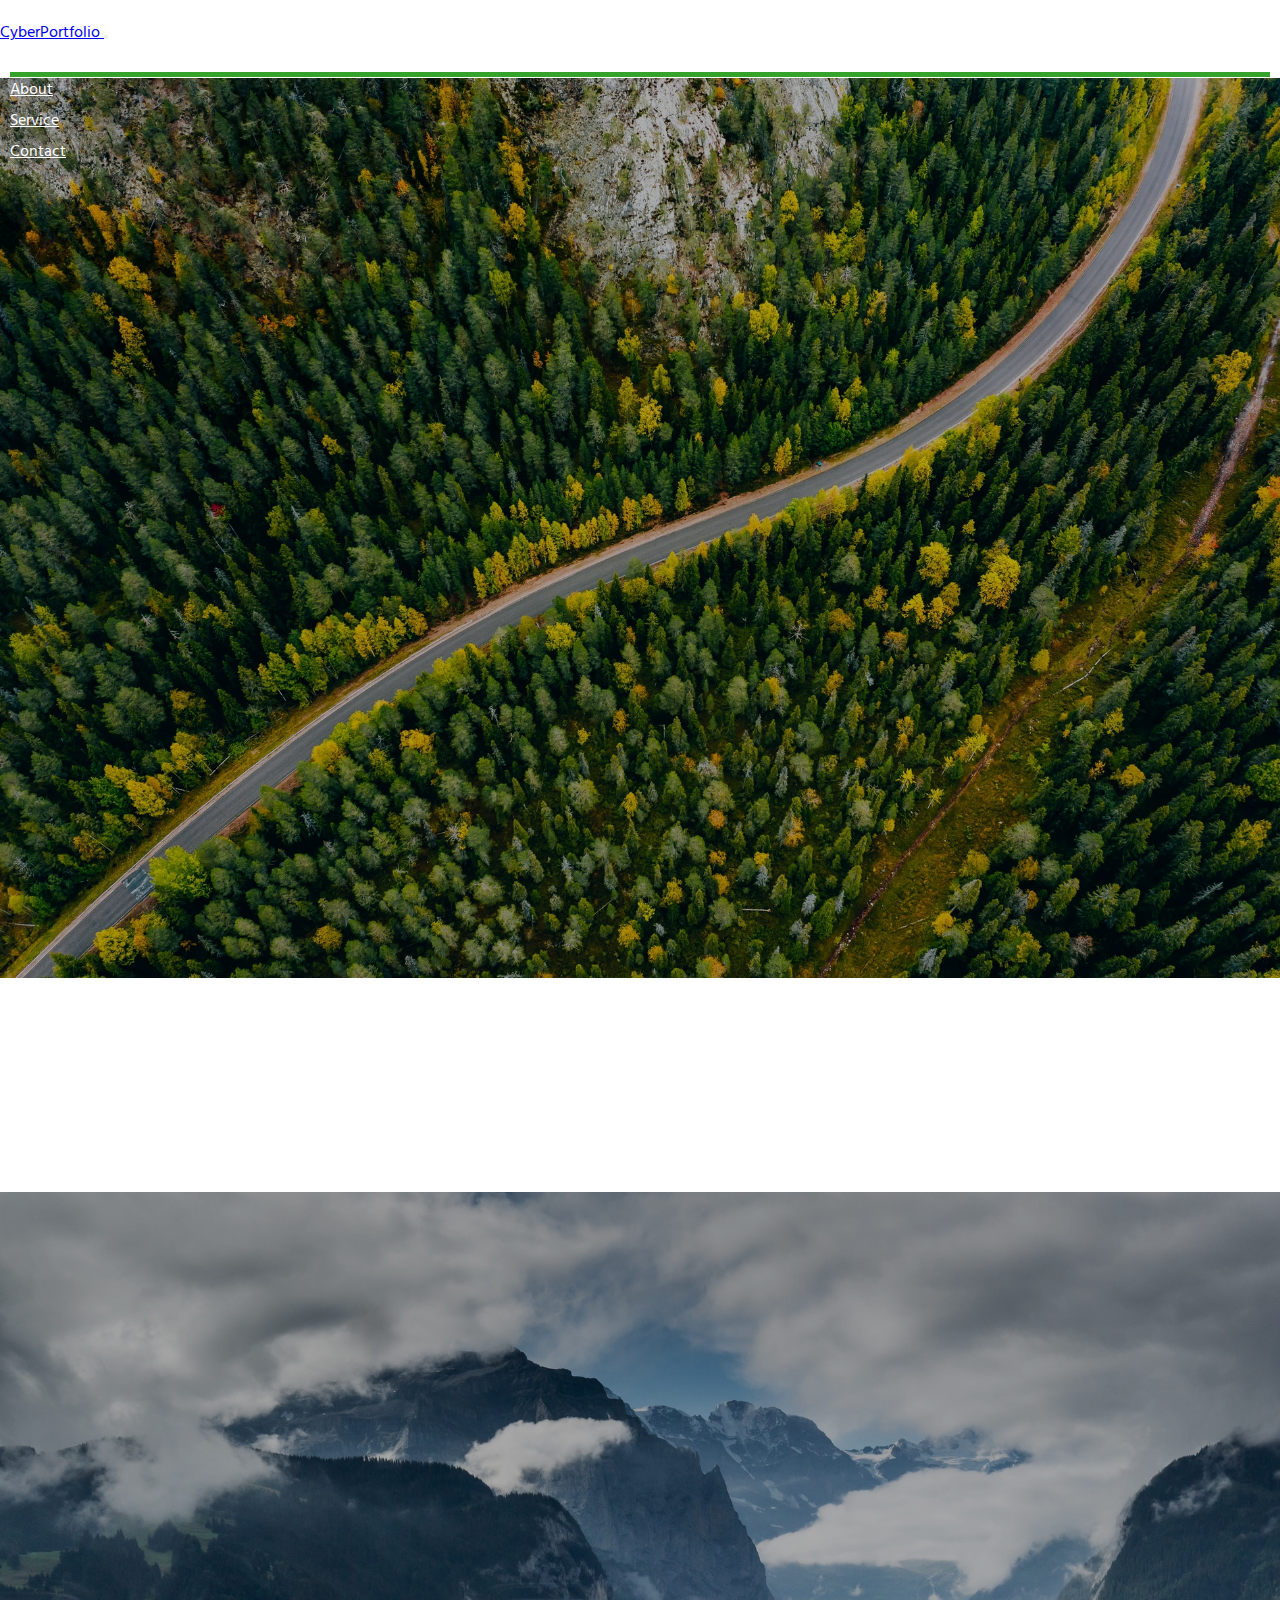
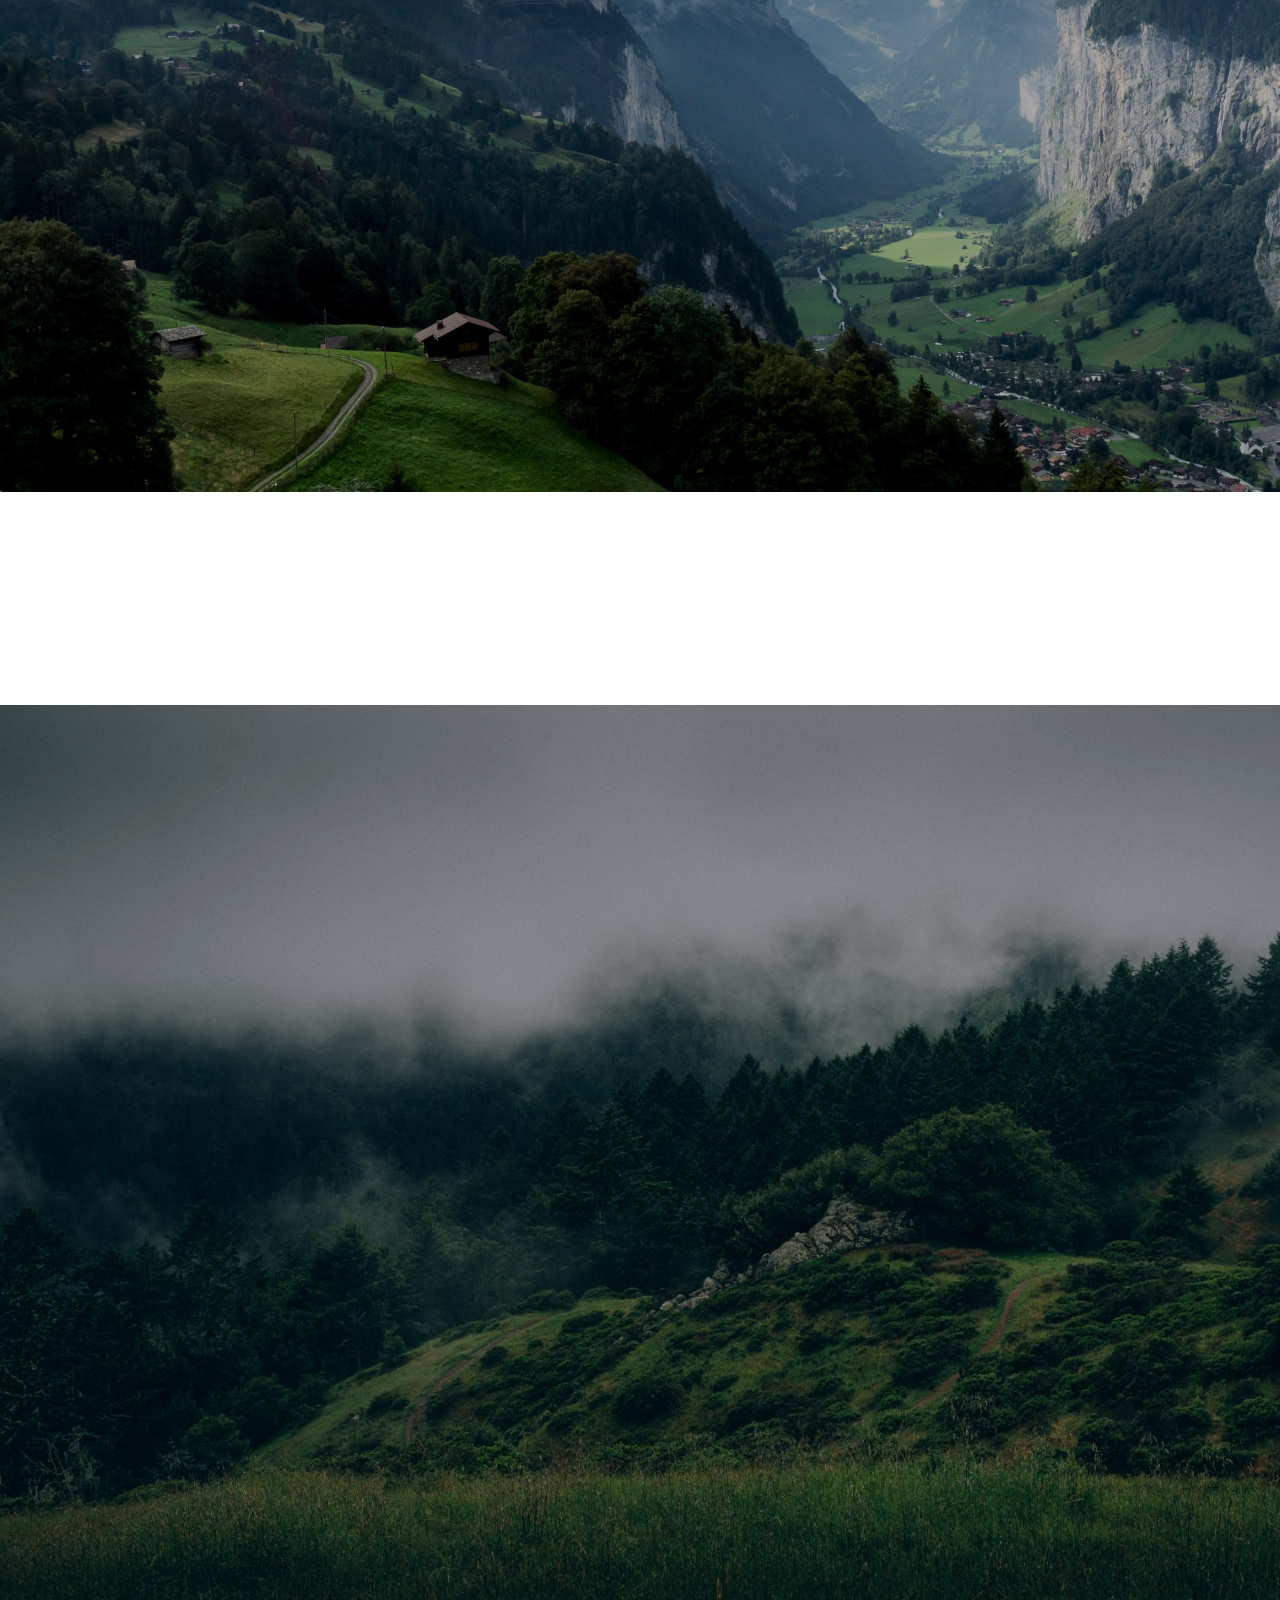
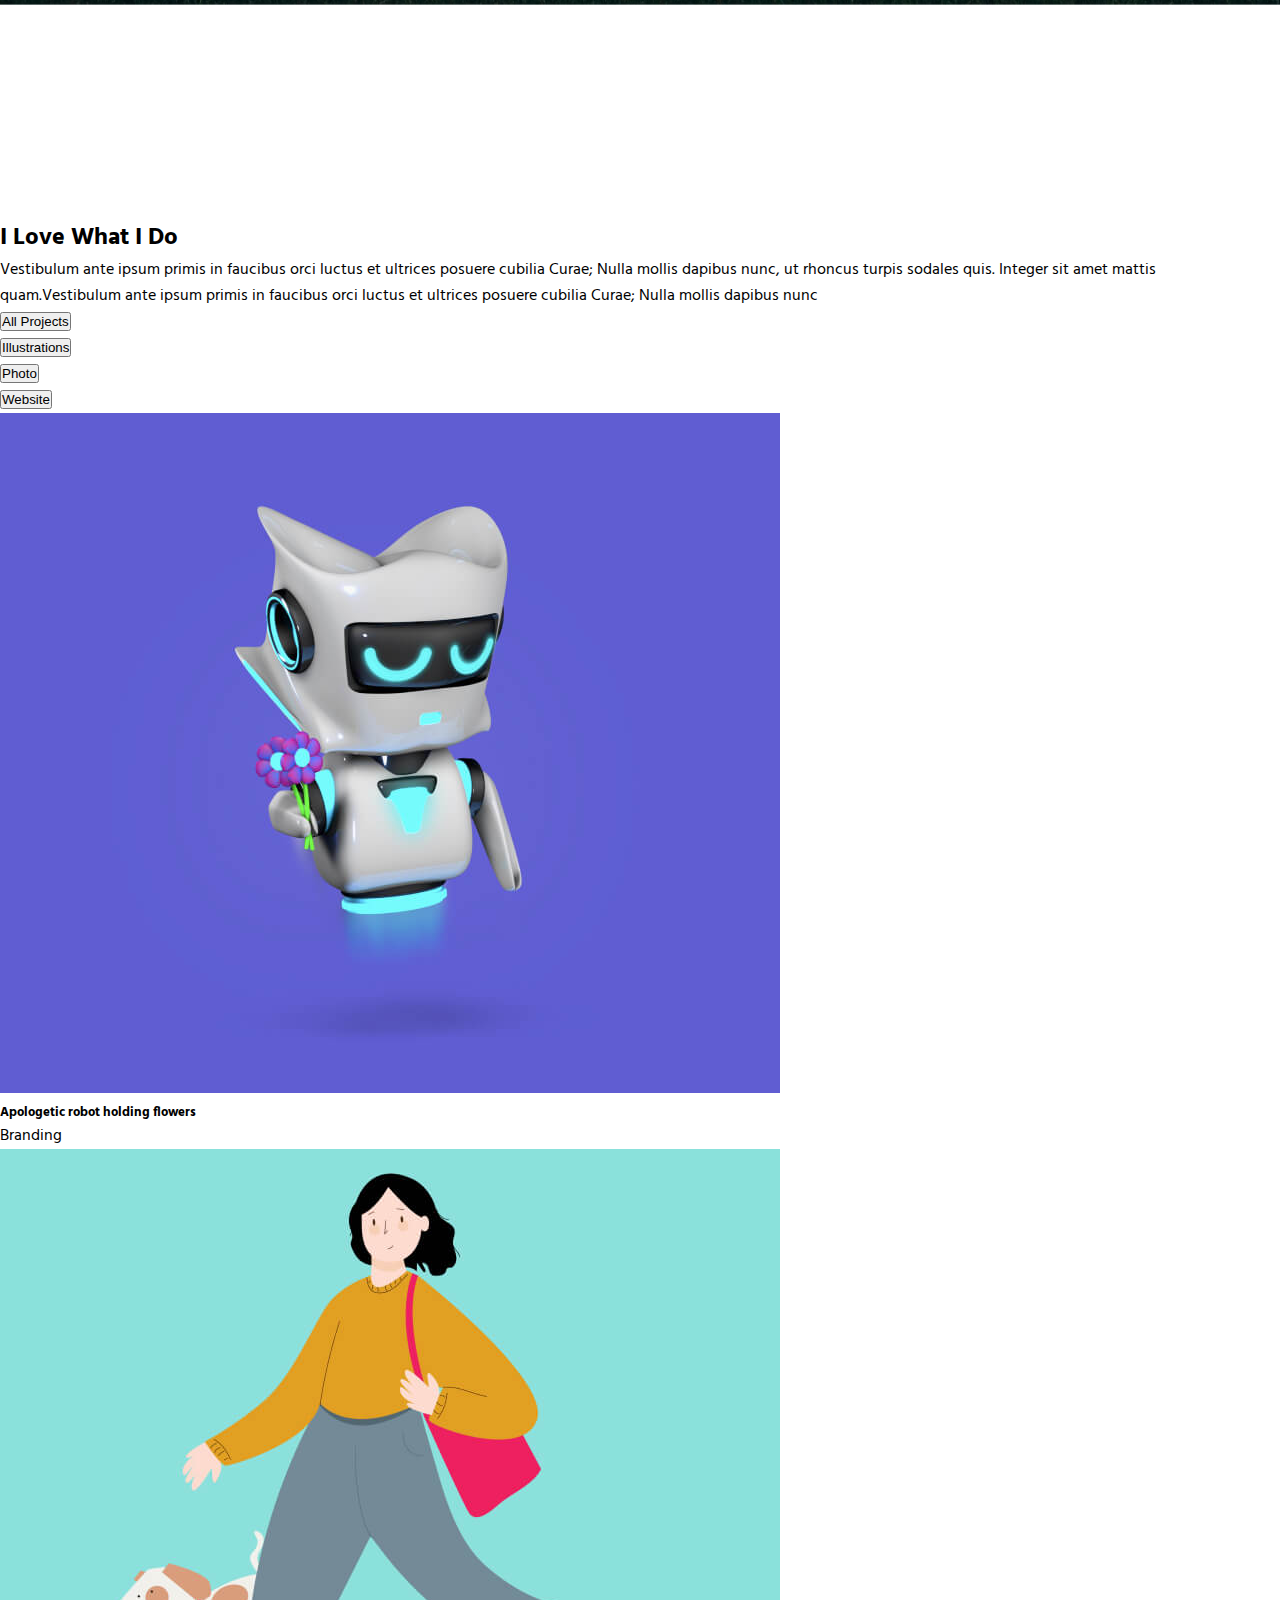
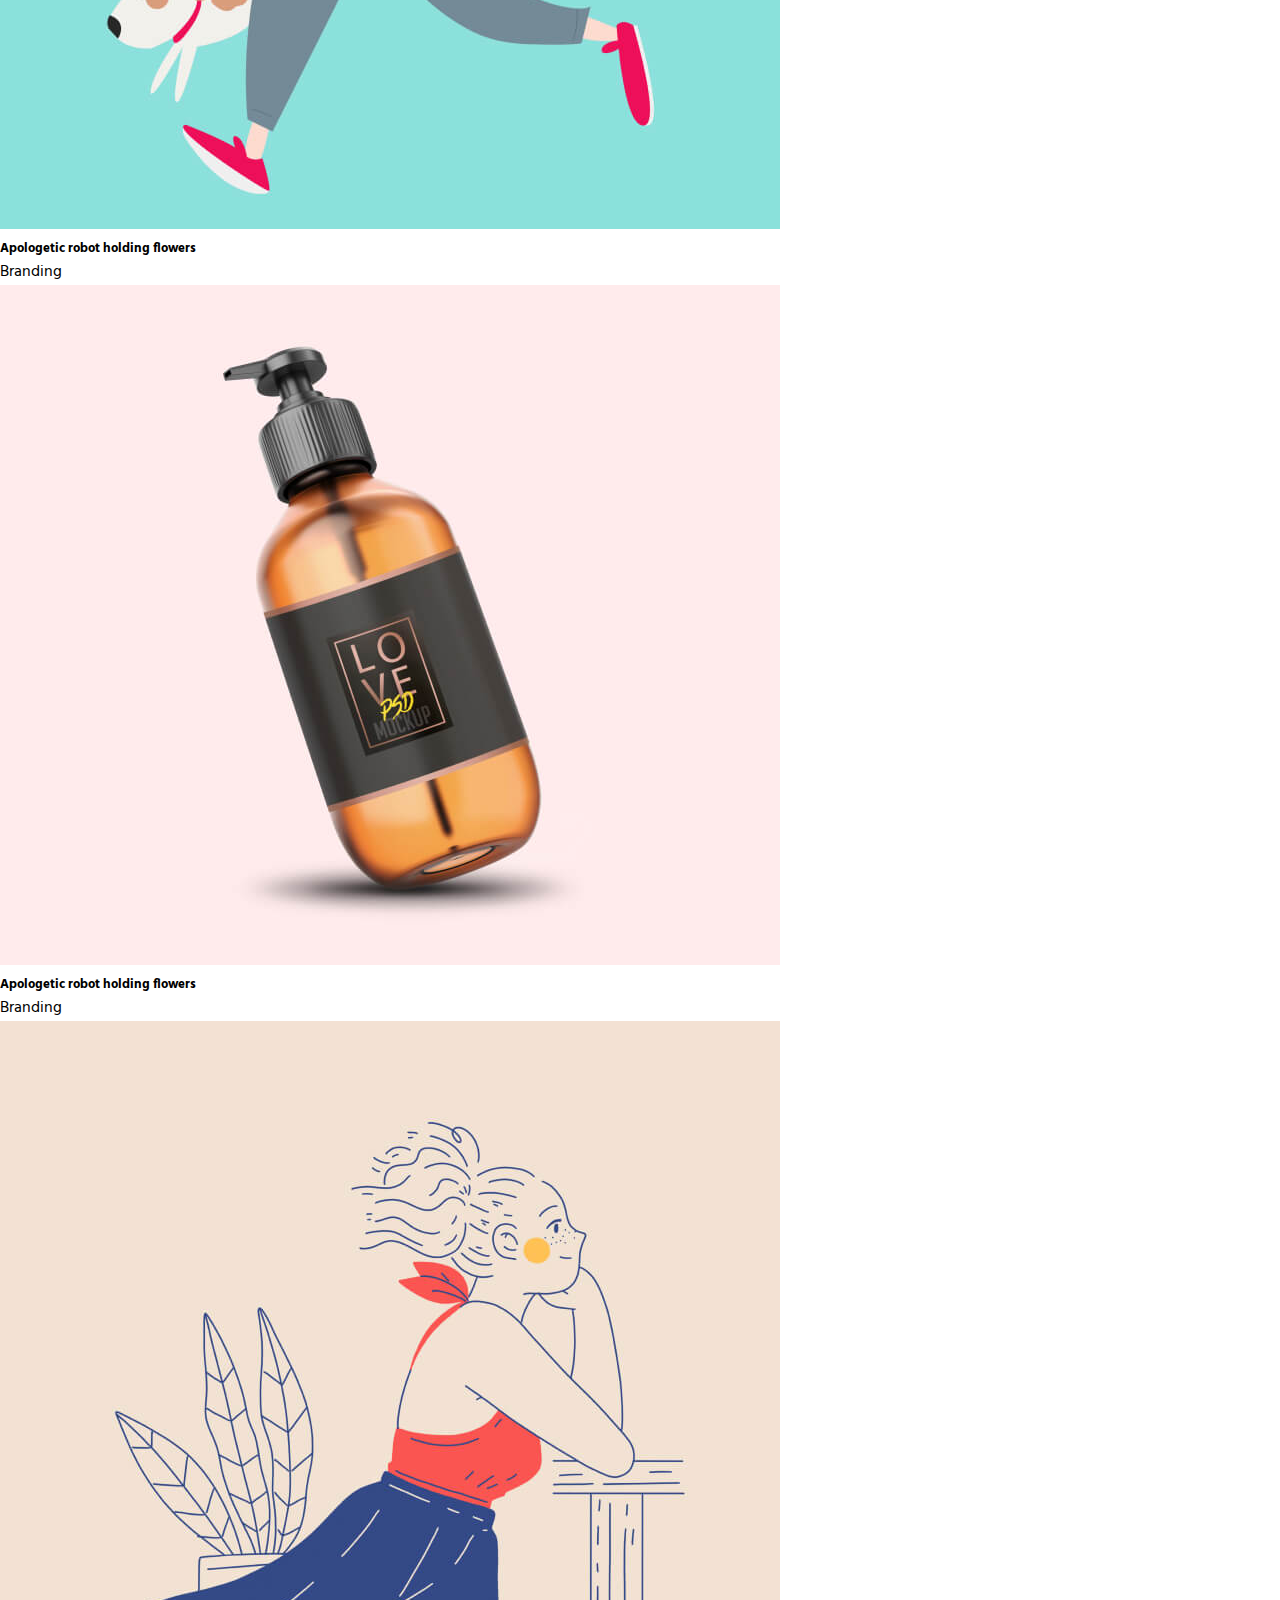
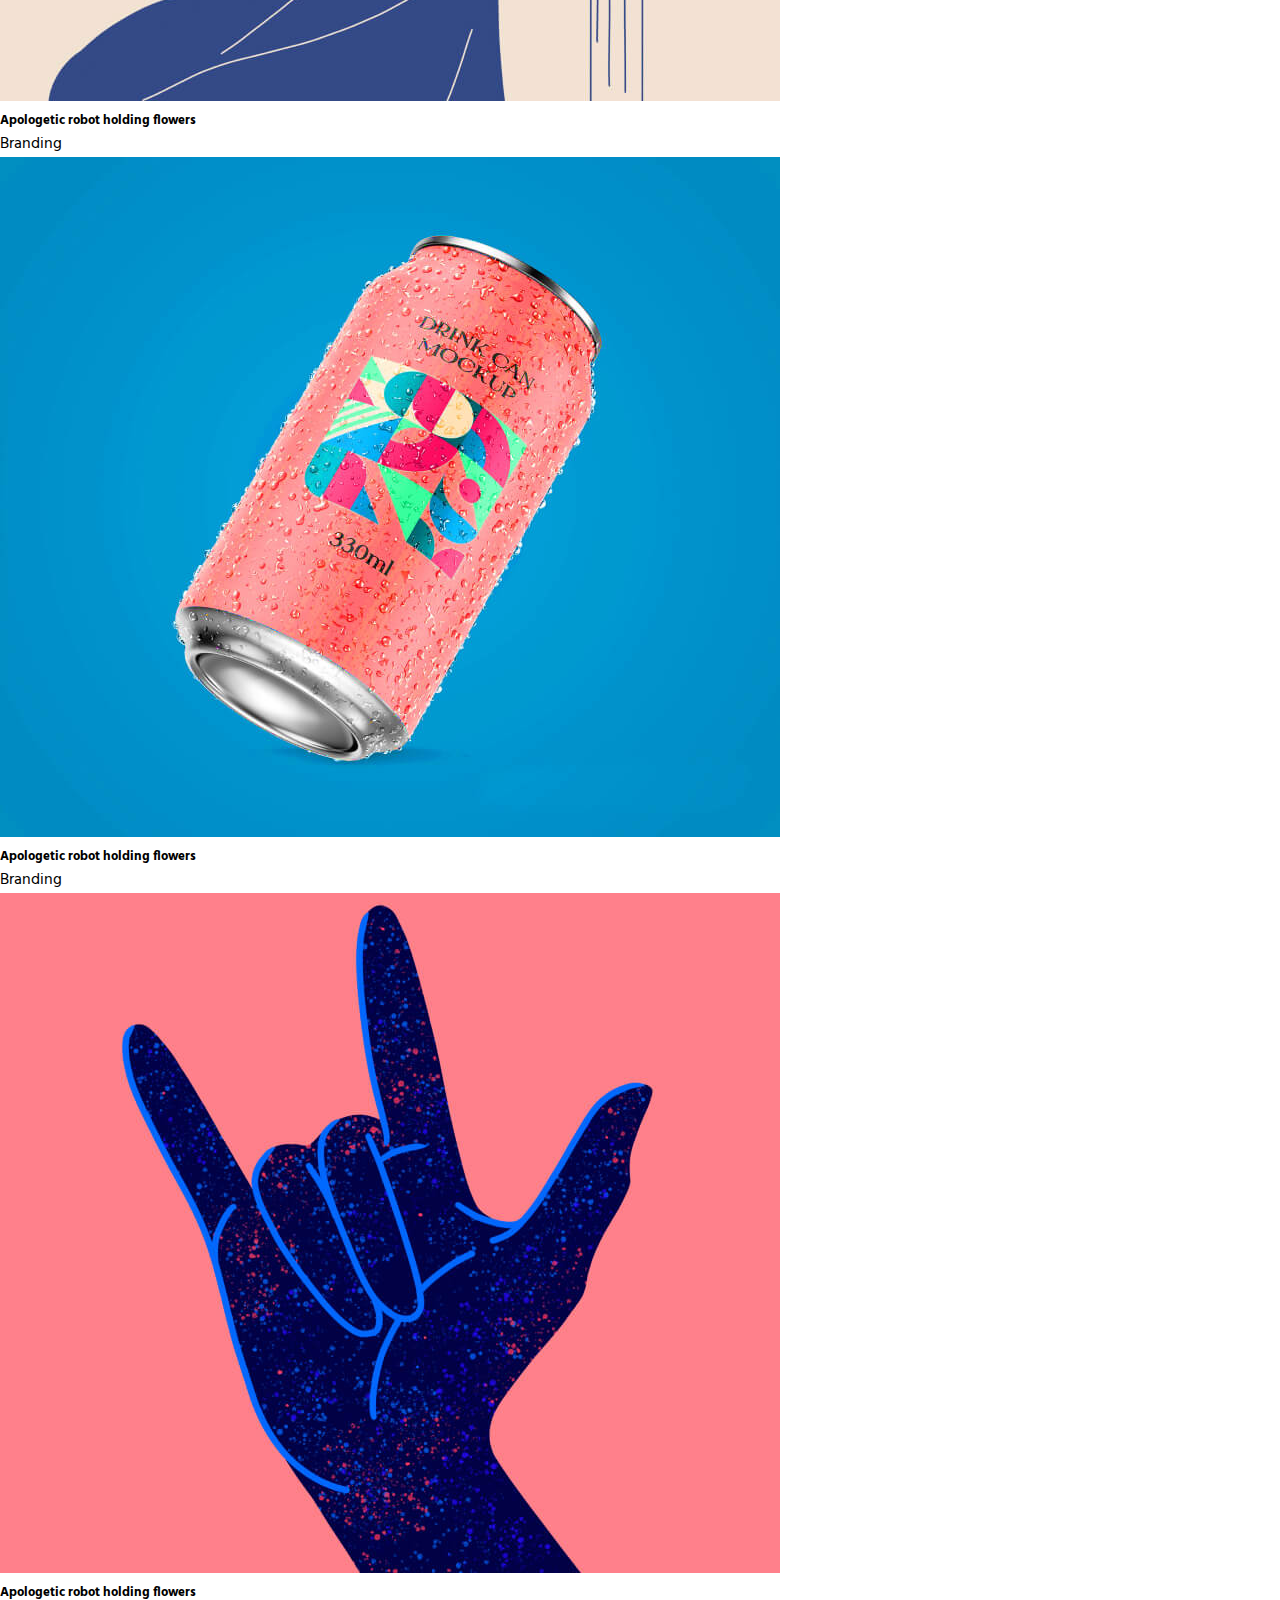
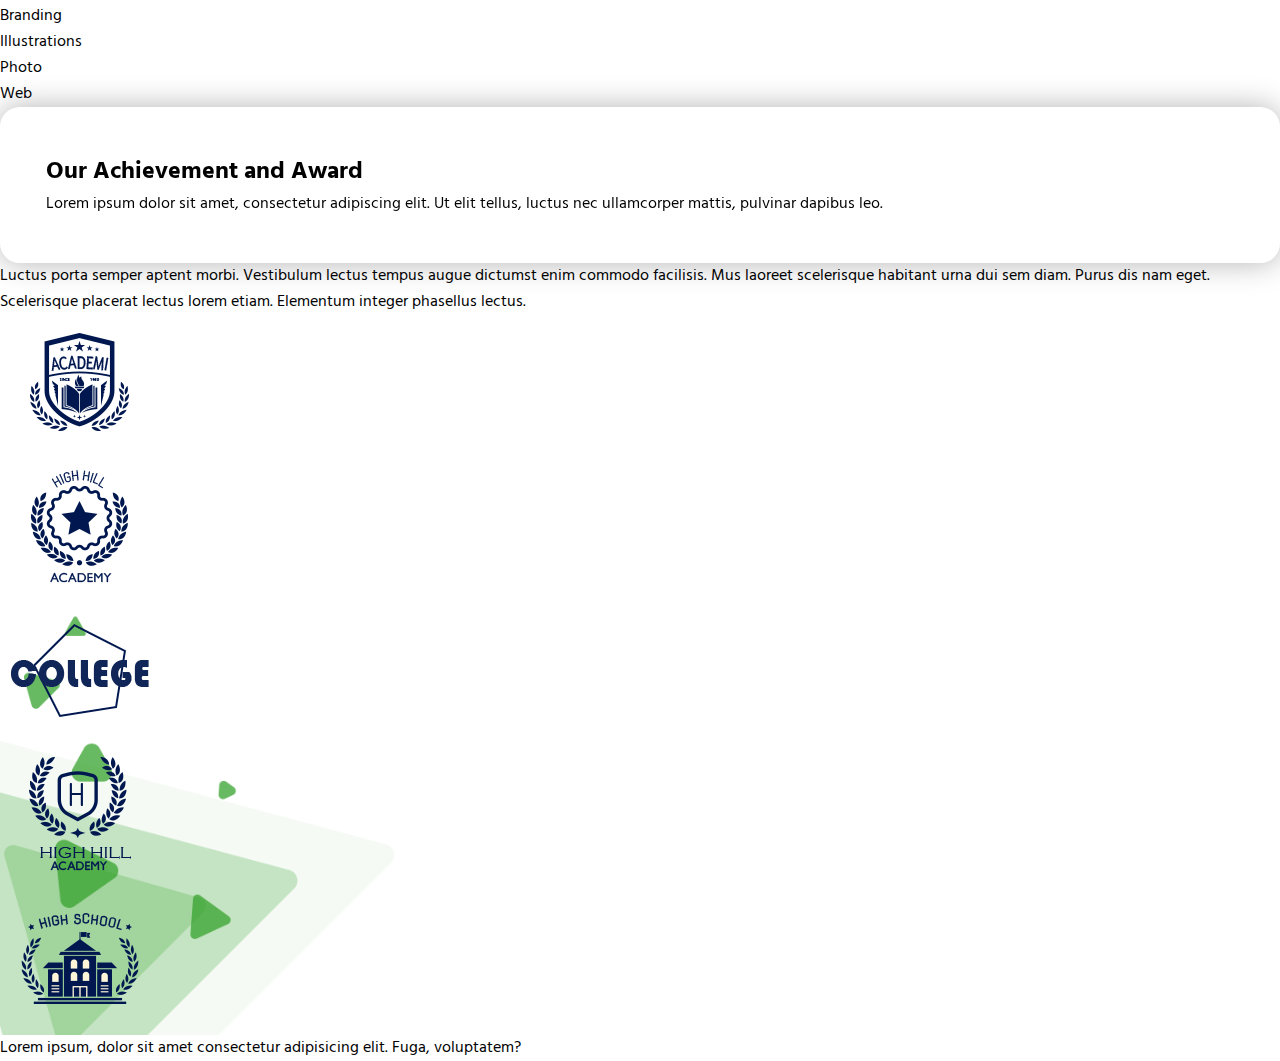
==== index.html @ 0eeedd57 "update footer" ====
<!DOCTYPE html>
<html lang="en">

<head>
    <meta charset="UTF-8">
    <meta name="viewport" content="width=device-width, initial-scale=1.0">
    <title>Document</title>

    <!-- BS4 CSS -->
    <link rel="stylesheet" href="https://cdn.jsdelivr.net/npm/bootstrap@4.6.2/dist/css/bootstrap.min.css"
        integrity="sha384-xOolHFLEh07PJGoPkLv1IbcEPTNtaed2xpHsD9ESMhqIYd0nLMwNLD69Npy4HI+N" crossorigin="anonymous">

    <!-- FONT AWESOME -->
    <link rel="stylesheet" href="https://cdnjs.cloudflare.com/ajax/libs/font-awesome/6.5.1/css/all.min.css"
        integrity="sha512-DTOQO9RWCH3ppGqcWaEA1BIZOC6xxalwEsw9c2QQeAIftl+Vegovlnee1c9QX4TctnWMn13TZye+giMm8e2LwA=="
        crossorigin="anonymous" referrerpolicy="no-referrer" />

    <!-- FONT GOOGLE -->
    <link rel="preconnect" href="https://fonts.googleapis.com">
    <link rel="preconnect" href="https://fonts.gstatic.com" crossorigin>
    <link href="https://fonts.googleapis.com/css2?family=Hind:wght@300;400;700&display=swap" rel="stylesheet">
    <!-- MAIN CSS -->
    <link rel="stylesheet" href="./css/style.css">
</head>

<body>

    <header>
        <!-- <p class="container bg-success" >container</p>
        <p class="container-fluid bg-success">container-fluid</p> -->

        <nav class="container-xl navbar navbar-expand-lg ">
            <a class="navbar-brand" href="#">
                <i class="fa-solid fa-dice-d20"></i>
                <span>CyberPortfolio</span>
            </a>
            <button class="navbar-toggler" type="button" data-toggle="collapse" data-target="#navbarSupportedContent"
                aria-controls="navbarSupportedContent" aria-expanded="false" aria-label="Toggle navigation">
                <!-- <span class="navbar-toggler-icon"></span> -->
                <i class="fa-solid fa-bars"></i>
            </button>

            <div class="collapse navbar-collapse" id="navbarSupportedContent">
                <ul class="navbar-nav ml-auto">
                    <li class="nav-item active">
                        <a class="nav-link" href="#">Home</a>
                    </li>
                    <li class="nav-item">
                        <a class="nav-link" href="#">About</a>
                    </li>
                    <li class="nav-item">
                        <a class="nav-link" href="#">Service</a>
                    </li>
                    <li class="nav-item">
                        <a class="nav-link" href="#">Contact</a>
                    </li>
                </ul>

            </div>
        </nav>

    </header>
    <section class="portCarousel">
        <!-- data-ride="carousel" : autoplay (mặc định 5000ms chuyển slide) -->
        <div id="carouselPort" class="carousel slide">
            <ol class="carousel-indicators">
                <!-- hightlight nội dung cần sửa => ctrl + D: chọn các nội dung giống ở nhiều vị trí -->
                <li data-target="#carouselPort" data-slide-to="0" class="active"></li>
                <li data-target="#carouselPort" data-slide-to="1"></li>
                <li data-target="#carouselPort" data-slide-to="2"></li>
                <!-- tạo thêm slide -->
                <!-- <li data-target="#carouselPort" data-slide-to="3"></li> -->
            </ol>
            <div class="carousel-inner">
                <!-- carousel-item từng mục slide trên carousel -->
                <div class="carousel-item active">
                    <img src="./img/finland.jpg" class="d-block w-100" alt="...">
                    <div class="carousel-caption ">
                        <img src="./img/01-3.jpg" alt="">
                        <h5>First slide label</h5>
                        <p>Some representative placeholder content for the first slide.</p>
                    </div>
                </div>
                <div class="carousel-item">
                    <img src="./img/mountains.jpg" class="d-block w-100" alt="...">
                    <div class="carousel-caption ">
                        <img src="./img/02-3.jpg" alt="">
                        <h5>Second slide label</h5>
                        <p>Some representative placeholder content for the second slide.</p>
                    </div>
                </div>
                <div class="carousel-item">
                    <img src="./img/mountains-1.jpg" class="d-block w-100" alt="...">
                    <div class="carousel-caption ">
                        <img src="./img/03-3.jpg" alt="">
                        <h5>Third slide label</h5>
                        <p>Some representative placeholder content for the third slide.</p>
                    </div>
                </div>
                <!-- tạo thêm side -->
                <!-- <div class="carousel-item">
                    <img src="./img/mountains-1.jpg" class="d-block w-100" alt="...">
                    <div class="carousel-caption d-none d-md-block">
                        <img src="./img/03-3.jpg" alt="">
                        <h5>Third slide label</h5>
                        <p>Some representative placeholder content for the third slide.</p>
                    </div>
                </div> -->

            </div>
            <!-- <button class="carousel-control-prev" type="button" data-target="#carouselPort" data-slide="prev">
                <span class="carousel-control-prev-icon" aria-hidden="true"></span>
                <span class="sr-only">Previous</span>
            </button>
            <button class="carousel-control-next" type="button" data-target="#carouselPort" data-slide="next">
                <span class="carousel-control-next-icon" aria-hidden="true"></span>
                <span class="sr-only">Next</span>
            </button> -->
        </div>
    </section>
    <section class="projects py-5">
        <div class="container">
            <div class="projects__title text-center">
                <h2>I Love What I Do</h2>
                <p>Vestibulum ante ipsum primis in faucibus orci luctus et ultrices posuere cubilia Curae; Nulla mollis
                    dapibus nunc, ut
                    rhoncus turpis sodales quis. Integer sit amet mattis quam.Vestibulum ante ipsum primis in faucibus
                    orci luctus et
                    ultrices posuere cubilia Curae; Nulla mollis dapibus nunc</p>
            </div>
            <div class="projects__content">
                <!-- navs -->
                <ul class="nav nav-pills mb-3" id="pills-tab" role="tablist">
                    <li class="nav-item" role="presentation">
                        <button class="nav-link active" id="pills-home-tab" data-toggle="pill" data-target="#all"
                            type="button" role="tab" aria-controls="pills-home" aria-selected="true">All
                            Projects</button>
                    </li>
                    <li class="nav-item" role="presentation">
                        <button class="nav-link" id="pills-profile-tab" data-toggle="pill" data-target="#illu"
                            type="button" role="tab" aria-controls="pills-profile"
                            aria-selected="false">Illustrations</button>
                    </li>
                    <li class="nav-item" role="presentation">
                        <button class="nav-link" id="pills-contact-tab" data-toggle="pill" data-target="#photo"
                            type="button" role="tab" aria-controls="pills-contact" aria-selected="false">Photo</button>
                    </li>
                    <li class="nav-item" role="presentation">
                        <button class="nav-link" id="pills-contact-tab" data-toggle="pill" data-target="#web"
                            type="button" role="tab" aria-controls="pills-contact"
                            aria-selected="false">Website</button>
                    </li>
                </ul>
                <div class="tab-content" id="pills-tabContent">
                    <div class="tab-pane fade show active" id="all" role="tabpanel" aria-labelledby="pills-home-tab">
                        <!-- grid system: row => col-chỉ số => chỉ số: 12/ số lượng cột(width đều), 12-chỉ số cột nhỏ (width không đều)  -->
                        <div class="row projects__row">
                            <!-- 12/3 => 4 (col-4) => 100%/3 = 33,33% -->
                            <!-- column 1 -->
                            <!-- class màn hình BS min-width (mobile first): màn hình nhỏ sẽ quy định các màn hình lớn hơn 
                            Rút gọn class col, các col có màn hình liền kề và có chung chỉ số, giữ nhỏ bỏ lớn-->
                            <div class="col-12 col-sm-6 col-lg-4">
                                <div class="card">
                                    <img src="./img/g1.jpg" class="card-img-top" alt="...">
                                    <div class="card-body">
                                        <h5 class="card-title">Apologetic robot holding flowers</h5>
                                        <p class="card-text">Branding</p>

                                    </div>
                                </div>
                            </div>
                            <!-- column 2 -->
                            <div class="col-12 col-sm-6 col-md-6 col-lg-4 col-xl-4">
                                <div class="card">
                                    <img src="./img/g2.jpg" class="card-img-top" alt="...">
                                    <div class="card-body">
                                        <h5 class="card-title">Apologetic robot holding flowers</h5>
                                        <p class="card-text">Branding</p>

                                    </div>
                                </div>
                            </div>
                            <!-- column 3 -->
                            <div class="col-12 col-sm-6 col-md-6 col-lg-4 col-xl-4">
                                <div class="card">
                                    <img src="./img/g3.jpg" class="card-img-top" alt="...">
                                    <div class="card-body">
                                        <h5 class="card-title">Apologetic robot holding flowers</h5>
                                        <p class="card-text">Branding</p>

                                    </div>
                                </div>
                            </div>

                            <!-- hàng 2 -->
                            <div class="col-12 col-sm-6 col-md-6 col-lg-4 col-xl-4">
                                <div class="card">
                                    <img src="./img/g4.jpg" class="card-img-top" alt="...">
                                    <div class="card-body">
                                        <h5 class="card-title">Apologetic robot holding flowers</h5>
                                        <p class="card-text">Branding</p>

                                    </div>
                                </div>
                            </div>
                            <div class="col-12 col-sm-6 col-md-6 col-lg-4 col-xl-4">
                                <div class="card">
                                    <img src="./img/g5.jpg" class="card-img-top" alt="...">
                                    <div class="card-body">
                                        <h5 class="card-title">Apologetic robot holding flowers</h5>
                                        <p class="card-text">Branding</p>

                                    </div>
                                </div>
                            </div>
                            <div class="col-12 col-sm-6 col-md-6 col-lg-4 col-xl-4">
                                <div class="card">
                                    <img src="./img/g6.jpg" class="card-img-top" alt="...">
                                    <div class="card-body">
                                        <h5 class="card-title">Apologetic robot holding flowers</h5>
                                        <p class="card-text">Branding</p>

                                    </div>
                                </div>
                            </div>

                        </div>


                    </div>

                    <div class="tab-pane fade" id="illu" role="tabpanel" aria-labelledby="pills-profile-tab">
                        Illustrations</div>
                    <div class="tab-pane fade" id="photo" role="tabpanel" aria-labelledby="pills-contact-tab">
                        Photo</div>

                    <div class="tab-pane fade" id="web" role="tabpanel" aria-labelledby="pills-contact-tab">
                        Web</div>
                </div>
            </div>
        </div>
    </section>

    <section class="services"></section>


    <section class="award py-5">
        <div class="container-xl">
            <!-- hàng lớn -->
            <div class="row">
                <!-- tổng chỉ số = 12 => width=100% -->
                <!-- col-12 col-sm-12 col-md-6 col-lg-5 col-xl-5 -->
                <div class="col-12 col-md-6 col-lg-5">
                    <div class="award__left">
                        <h2>Our Achievement and Award</h2>
                        <p>Lorem ipsum dolor sit amet, consectetur adipiscing elit. Ut elit tellus, luctus nec
                            ullamcorper mattis, pulvinar dapibus
                            leo.</p>
                    </div>
                </div>
                <!-- col-12 col-sm-12 col-md-6 col-lg-7 col-xl-7 -->
                <div class="col-12  col-md-6 col-lg-7">
                    <div class="award__right">
                        <p>Luctus porta semper aptent morbi. Vestibulum lectus tempus augue dictumst enim commodo
                            facilisis. Mus laoreet
                            scelerisque habitant urna dui sem diam. Purus dis nam eget. Scelerisque placerat lectus
                            lorem etiam. Elementum integer
                            phasellus lectus.</p>
                        <!-- hàng nhỏ -->
                        <!-- row-cols-5 row-cols-sm-5 row-cols-md-3 row-cols-lg-5 row-cols-xl-5 -->
                        <div class="row row-cols-5 row-cols-md-3 row-cols-lg-5 ">
                            <!-- col: tự chia (số lượng cột không chia hết cho 12) -->
                            <div class="col">
                                <img class="img-fluid" src="./img/award-1.png" alt="">
                            </div>
                            <div class="col">
                                <img class="img-fluid" src="./img/award-2.png" alt="">
                            </div>
                            <div class="col">
                                <img class="img-fluid" src="./img/award-3.png" alt="">
                            </div>
                            <div class="col">
                                <img class="img-fluid" src="./img/award-4.png" alt="">
                            </div>
                            <div class="col">
                                <img class="img-fluid" src="./img/award-5.png" alt="">
                            </div>
                        </div>
                    </div>
                </div>
            </div>
        </div>
    </section>



    <footer>
        <div class="container">
            <div class="row">
                <div class="col-6">
                    <p>Lorem ipsum, dolor sit amet consectetur adipisicing elit. Fuga, voluptatem?</p>
                </div>
                <div class="col-6"></div>
            </div>
        </div>
    </footer>











    <script src="https://cdn.jsdelivr.net/npm/jquery@3.5.1/dist/jquery.slim.min.js"
        integrity="sha384-DfXdz2htPH0lsSSs5nCTpuj/zy4C+OGpamoFVy38MVBnE+IbbVYUew+OrCXaRkfj"
        crossorigin="anonymous"></script>
    <script src="https://cdn.jsdelivr.net/npm/bootstrap@4.6.2/dist/js/bootstrap.bundle.min.js"
        integrity="sha384-Fy6S3B9q64WdZWQUiU+q4/2Lc9npb8tCaSX9FK7E8HnRr0Jz8D6OP9dO5Vg3Q9ct"
        crossorigin="anonymous"></script>
</body>

</html>
---- css/style.css ----
/* Code dùng chung cho web */
* {
    margin: 0;
    padding: 0;
    box-sizing: border-box;
}

html,
body {
    font-family: 'Hind', sans-serif;
}

/* HEADER */
header {
    /* mất kích thước thẻ
    height: lấy height của con

     */
    position: absolute;
    width: 100%;
    top: 20px;
    left: 0;
    /* z-index: quy định thứ tự của position 
    999999: trong trường hợp web quá dài, nhiều page con và phát triển lâu*/
    z-index: 100;

}

header .nav-link {
    color: white;
}

header .nav-item {
    padding: 0 10px;
}

/* before, after: inline */
/* trước hover */
header .nav-item::after {

    content: "";
    width: 0;
    height: 5px;
    background-color: #35a22c;
    /* display: inline-block; xét được kích thước, sắp các con trên 1 hàng => không dùng với BS4*/
    display: block;

    transition: all .5s;
}

/* sau hover */
/* thẻ cha (nav-item) nhận hover, thẻ con thay đổi (after) */
header .nav-item:hover::after {
    width: 100%;
}

/* thẻ li có class active thì after luôn không đổi */
header .active::after {
    width: 100%;
}


/*! Nằm cuối vùng chính */
@media screen and (max-width: 992px) {

    /* quy định css riêng cho vùng <= 992px */
    header .navbar-toggler {
        background-color: #35a22c;
        color: white;
    }

    #navbarSupportedContent .navbar-nav {
        background-color: white;
    }

    #navbarSupportedContent .nav-link {
        color: #35a22c;
    }

    header .nav-item:hover::after,
    header .active::after {
        width: 0;
    }

    #navbarSupportedContent .nav-item:hover {
        background-color: #35a22c;
    }

    #navbarSupportedContent .nav-item:hover .nav-link {
        color: white;
    }

    /* Không sử dụng trược tiếp class màn hình của BS khi đè code media theo desktop first */
    /* .container-xl{
    } */

}






/* CAROUSEL */
/* Issue1: Hình nền */
#carouselPort .carousel-item>img {
    /* 100% (theo thẻ cha gần nhất), 100vh (viewport: khung browser) */
    /*
    đa phần dùng cho màn hình laptop trở xuống
        vh: viewport height (hình nền của carousel)
        vw: viewport width (font-size câu slogan, giữ toàn vẹn ý nghĩa)
    */
    height: 100vh;
    object-fit: cover;
    filter: brightness(0.7);

}

/* Issue2: ảnh avarta */
#carouselPort .carousel-caption img {
    width: 140px;
    border-radius: 50%;
}

/* Issue3: căn giữa caption, (position absolute) */
#carouselPort .carousel-caption {
    /* % lấy theo thẻ cha */
    top: 50%;
    left: 50%;
    /* % lấy theo thẻ con */
    transform: translate(-50%, -50%);
}

/* PROJECTS */
.projects__row {
    /* thêm gap ở trên dưới */
    gap: 30px 0;
}

.projects__content .nav {
    justify-content: center;
}

/* AWARD */
.award {
    background-image: url(../img/memphis_3.png);
    background-size: 50%;
    background-repeat: no-repeat;
    background-position: left bottom;
}

.award__left {
    padding: 45px;
    background-color: rgba(255, 255, 255, 0.25);
    border: 1px solid rgba(255, 255, 255, 0.18);
    border-radius: 20px;
    box-shadow: 0 0 30px 0 rgba(0, 0, 0, .3);

    backdrop-filter: blur(8px);
}


/*! Reponsive */
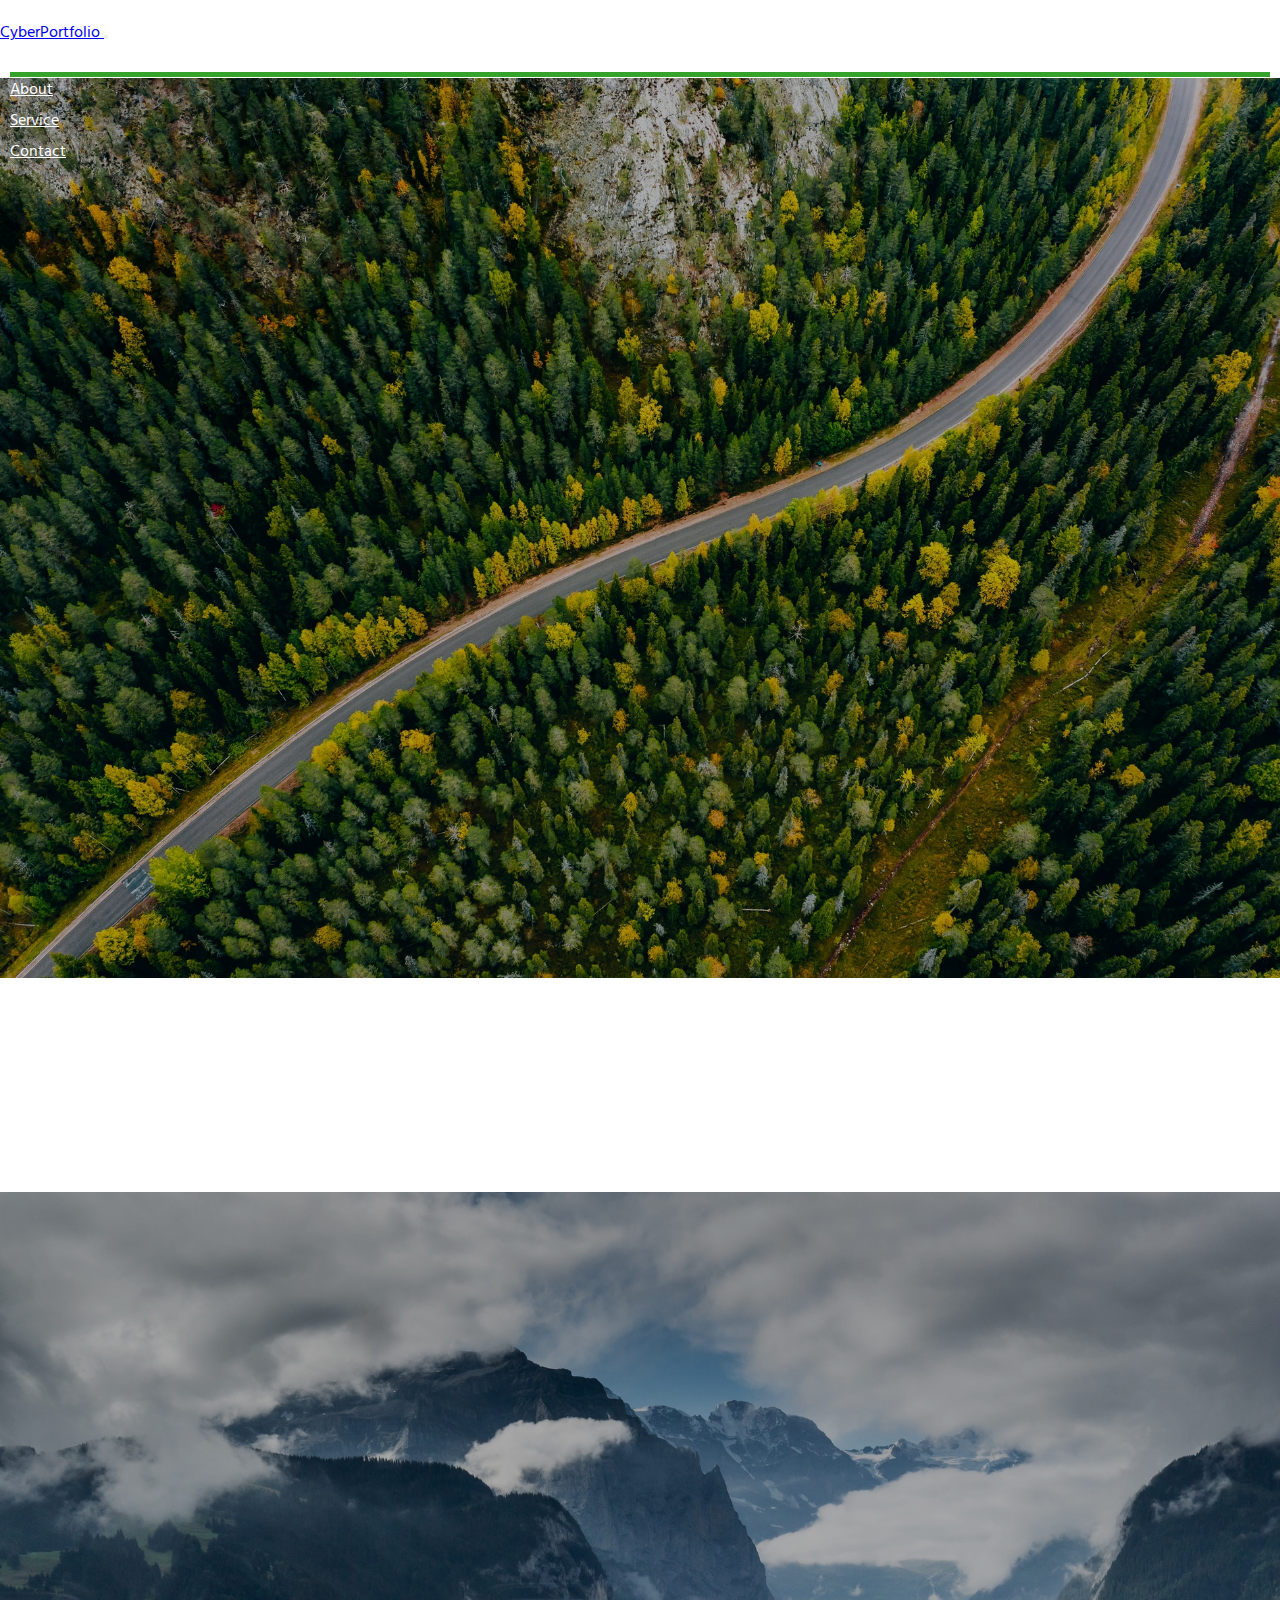
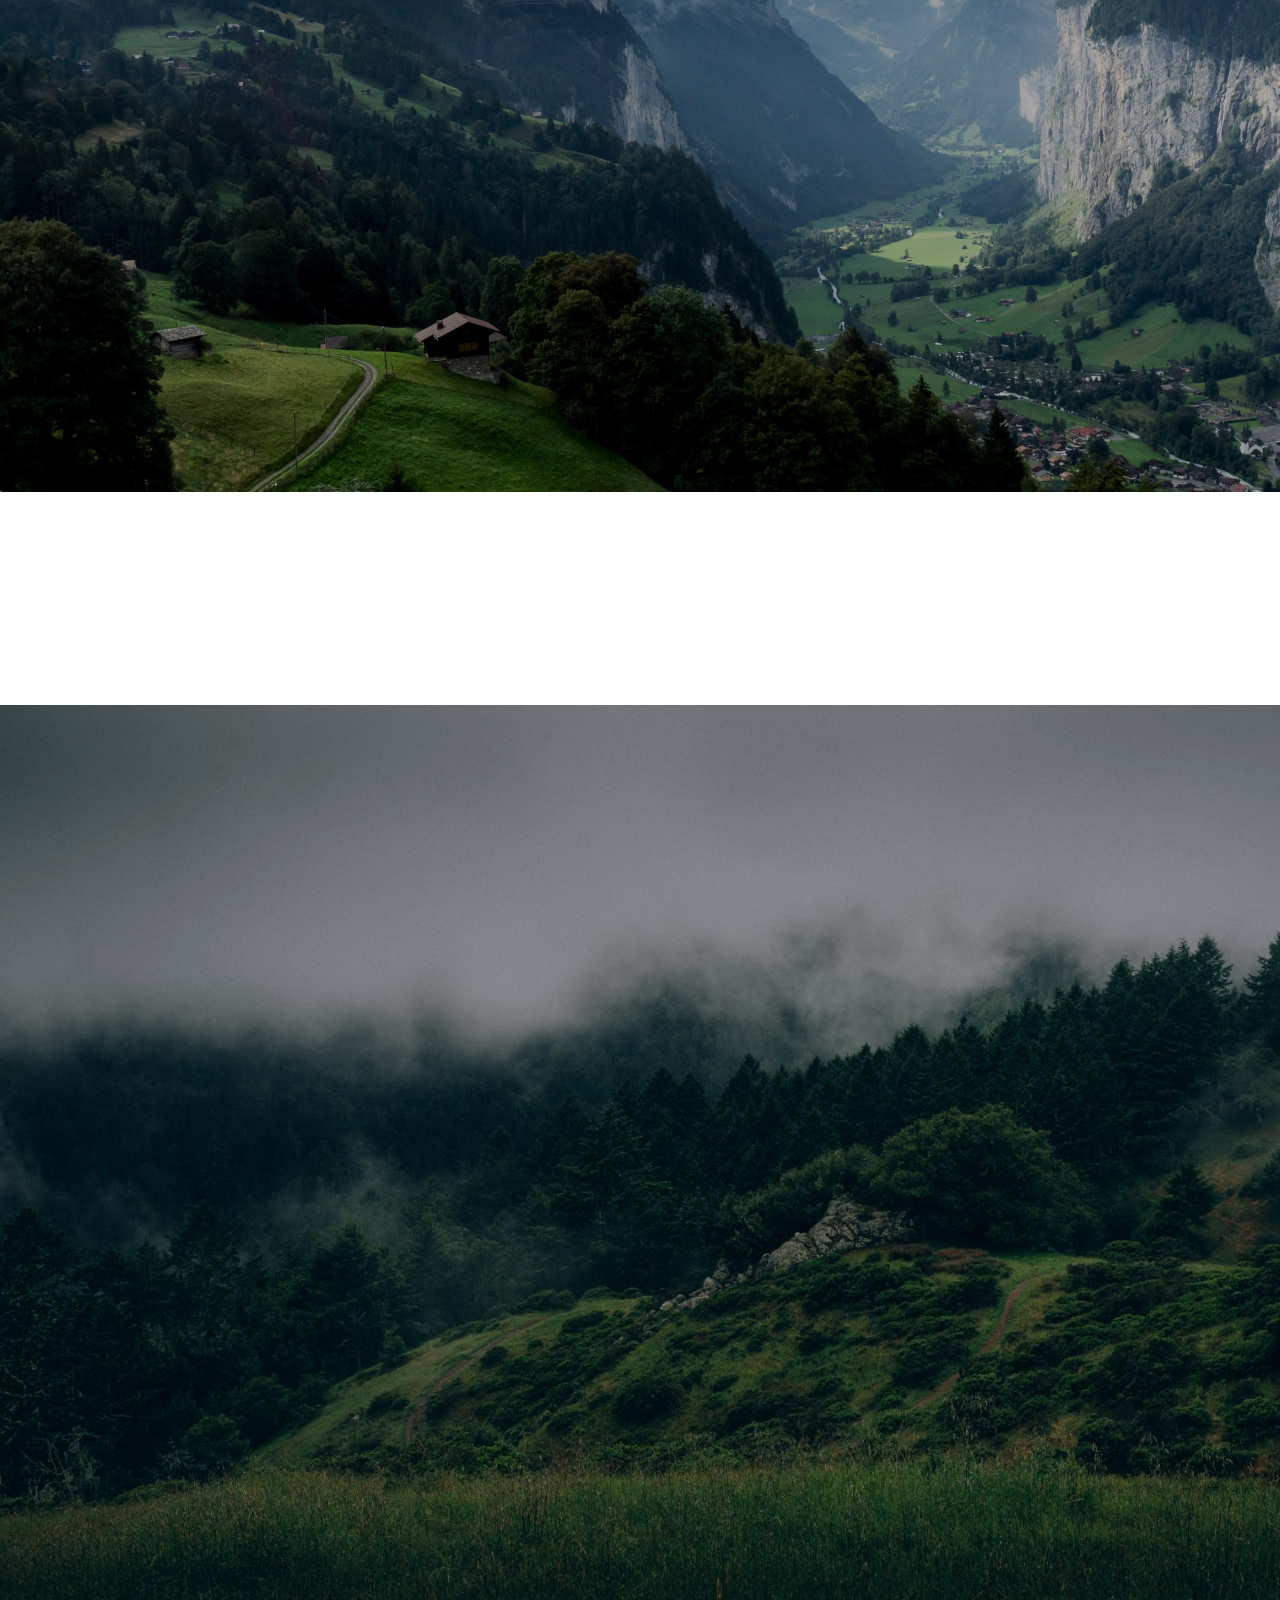
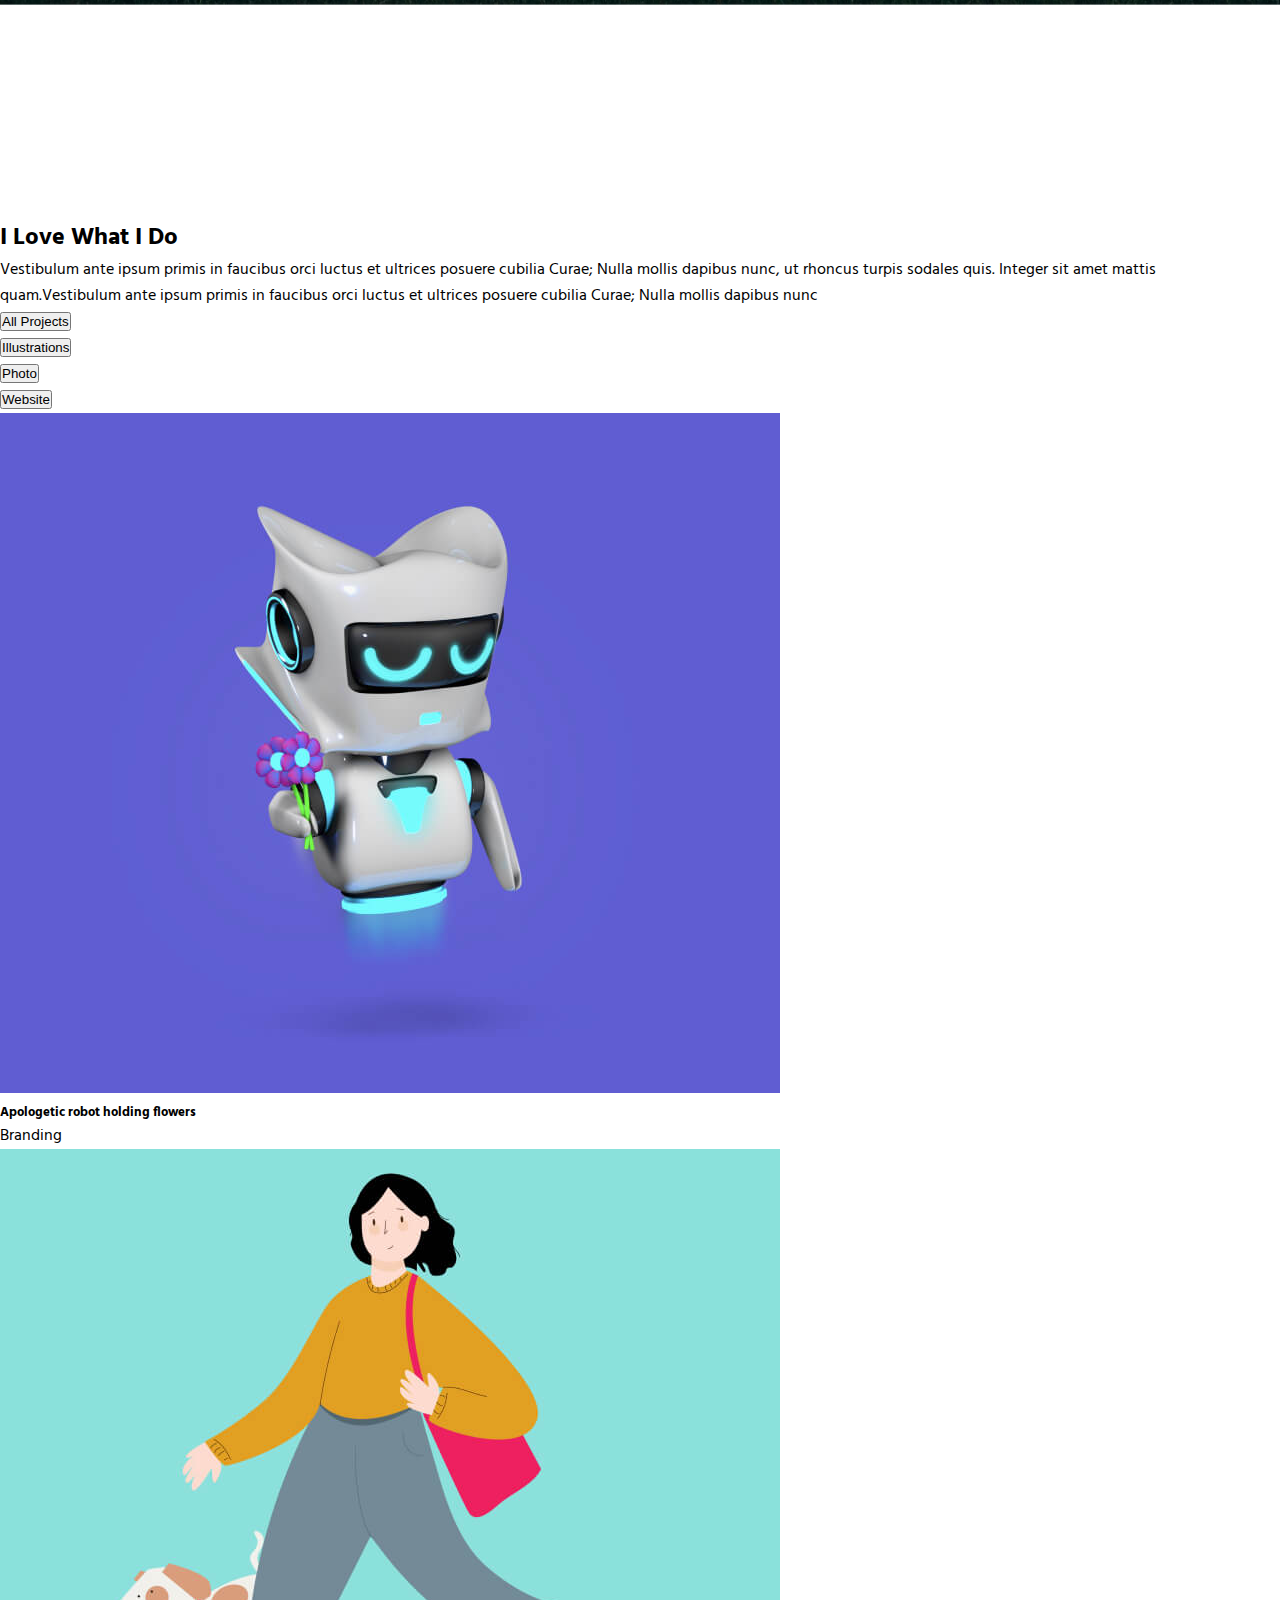
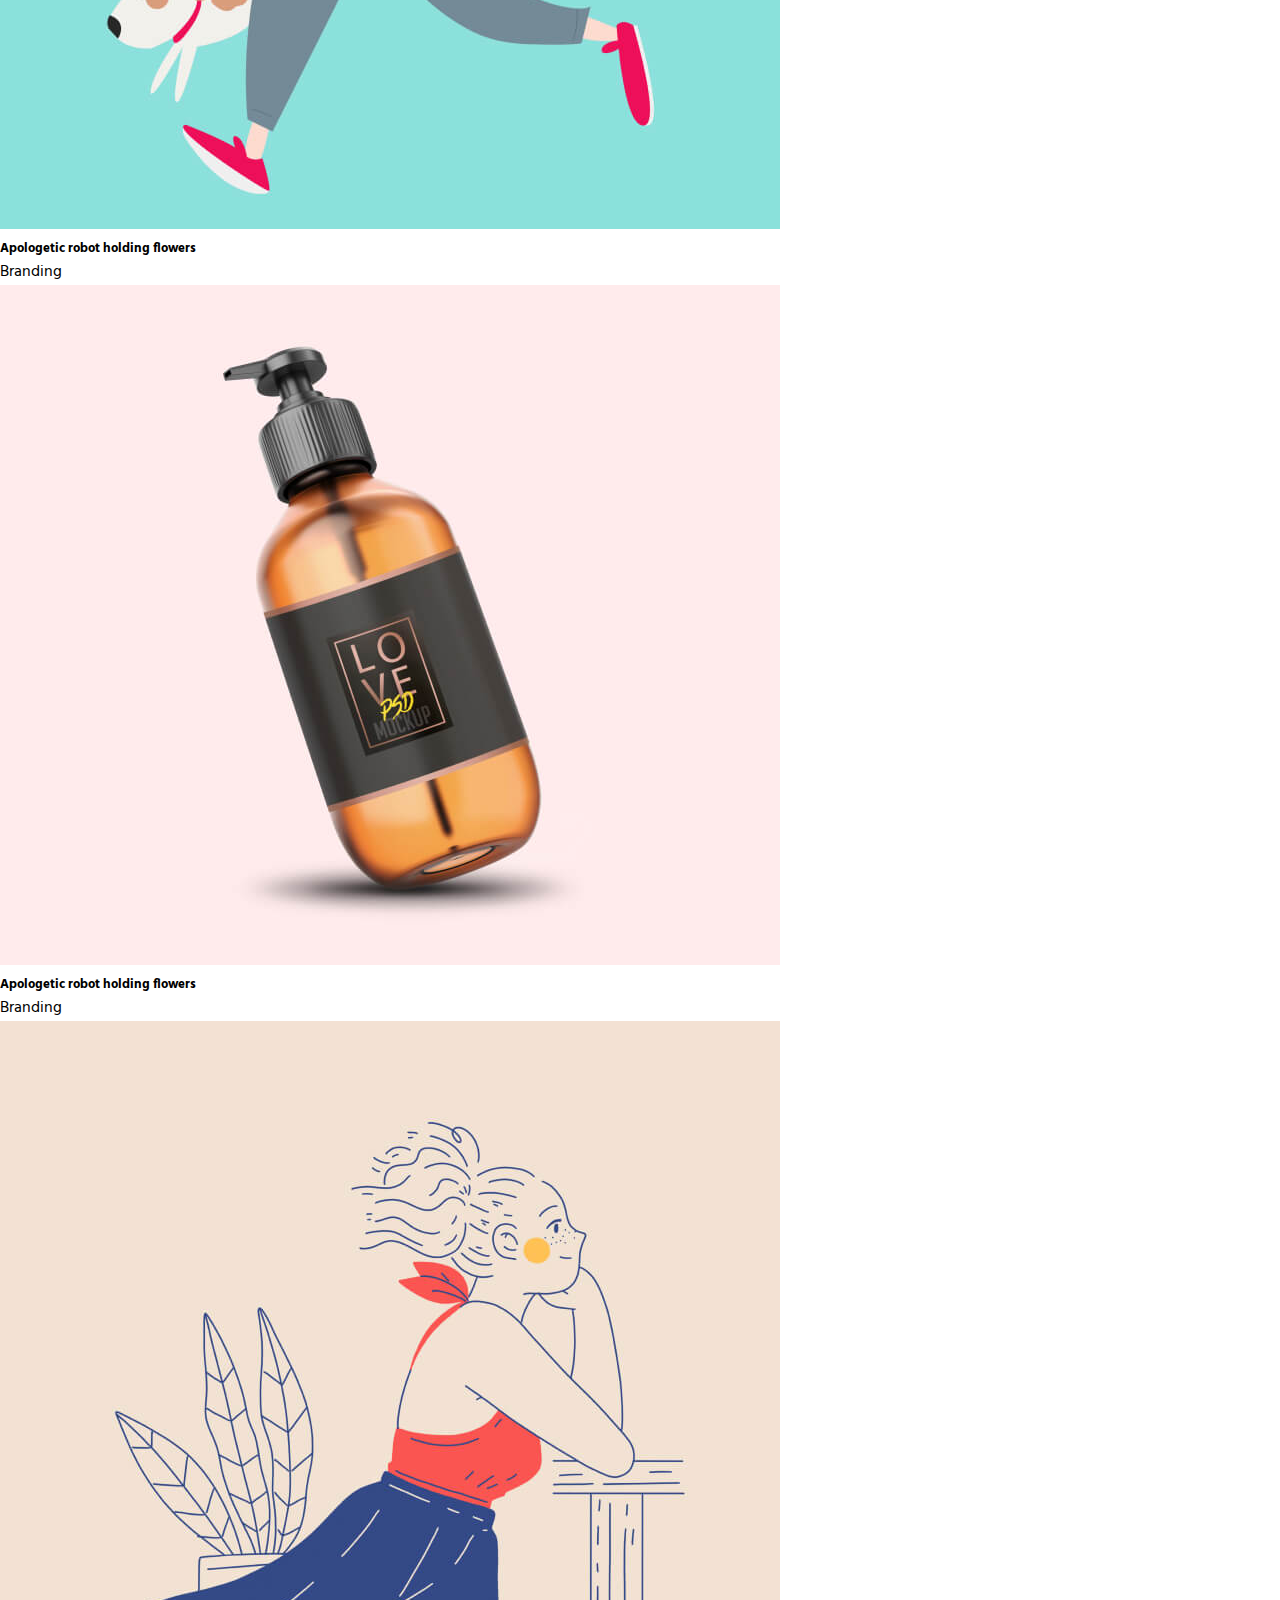
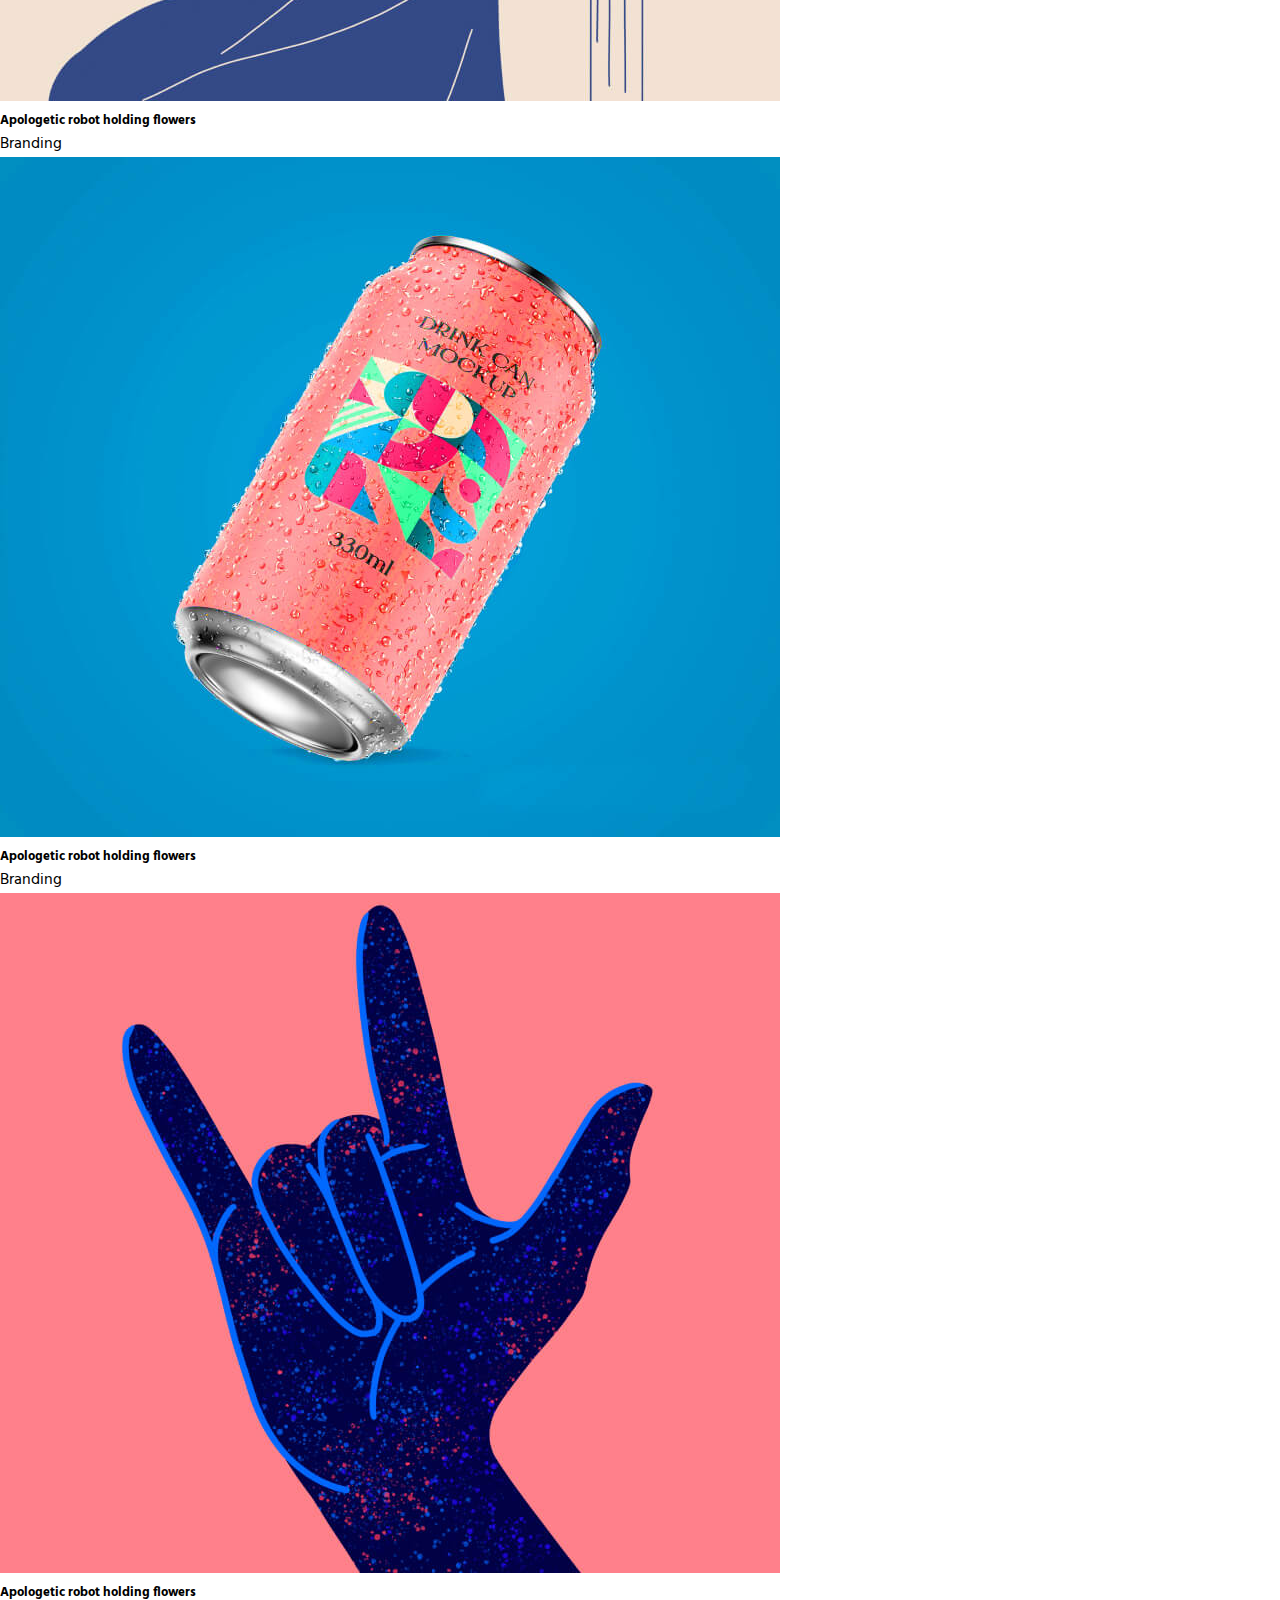
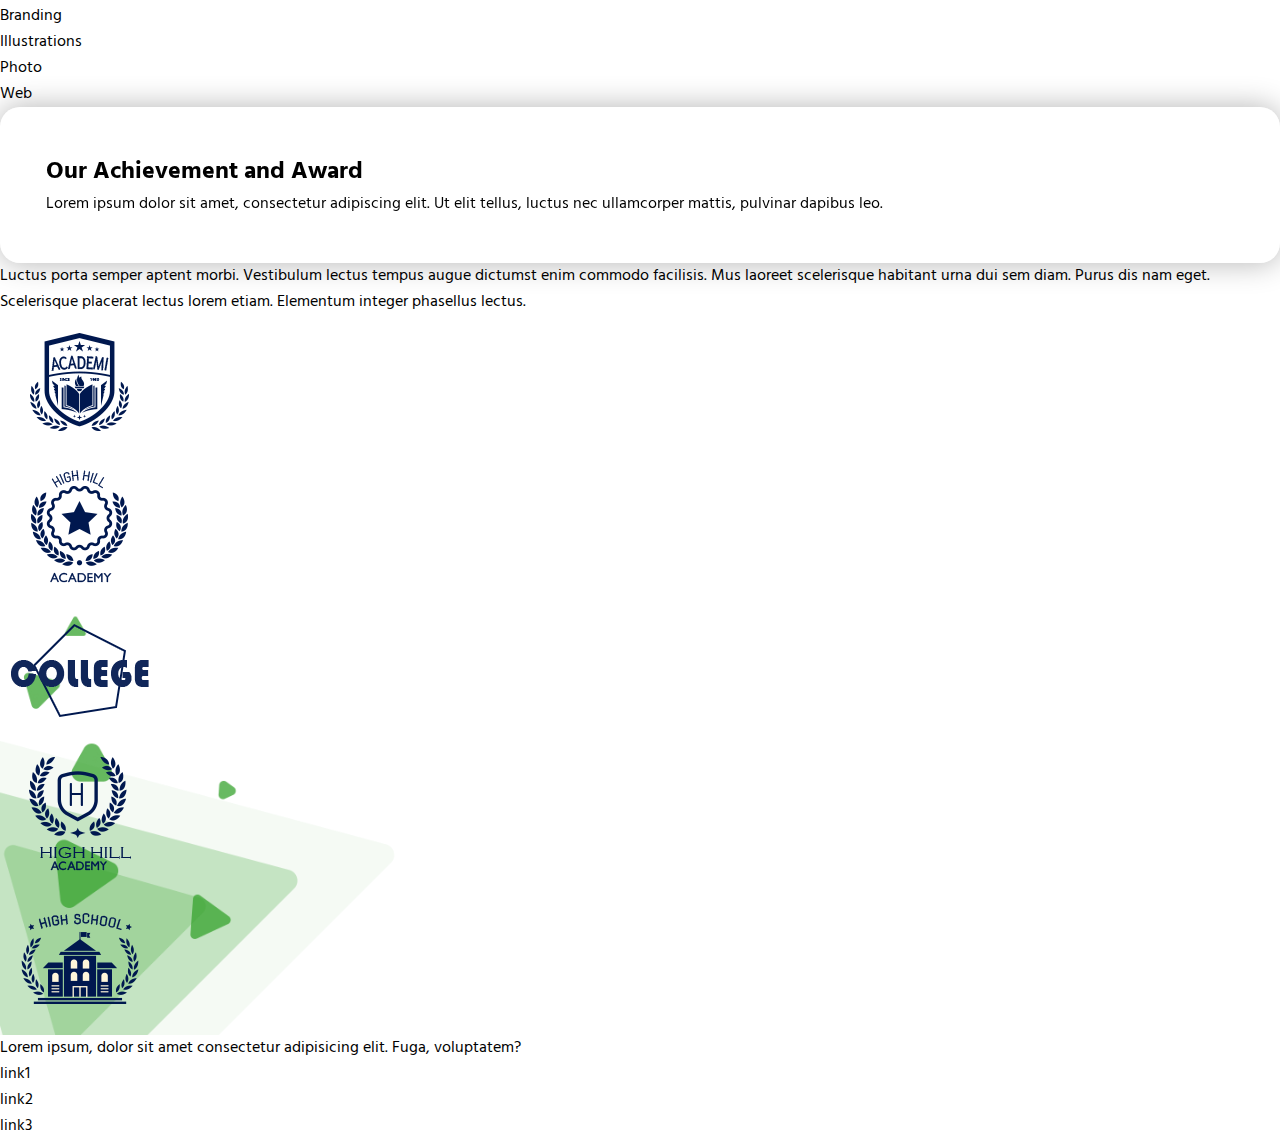
==== commit 14d382bb: "add link footer" ====
--- a/index.html
+++ b/index.html
@@ -300,7 +300,13 @@
                 <div class="col-6">
                     <p>Lorem ipsum, dolor sit amet consectetur adipisicing elit. Fuga, voluptatem?</p>
                 </div>
-                <div class="col-6"></div>
+                <div class="col-6">
+                    <ul>
+                        <li>link1</li>
+                        <li>link2</li>
+                        <li>link3</li>
+                    </ul>
+                </div>
             </div>
         </div>
     </footer>
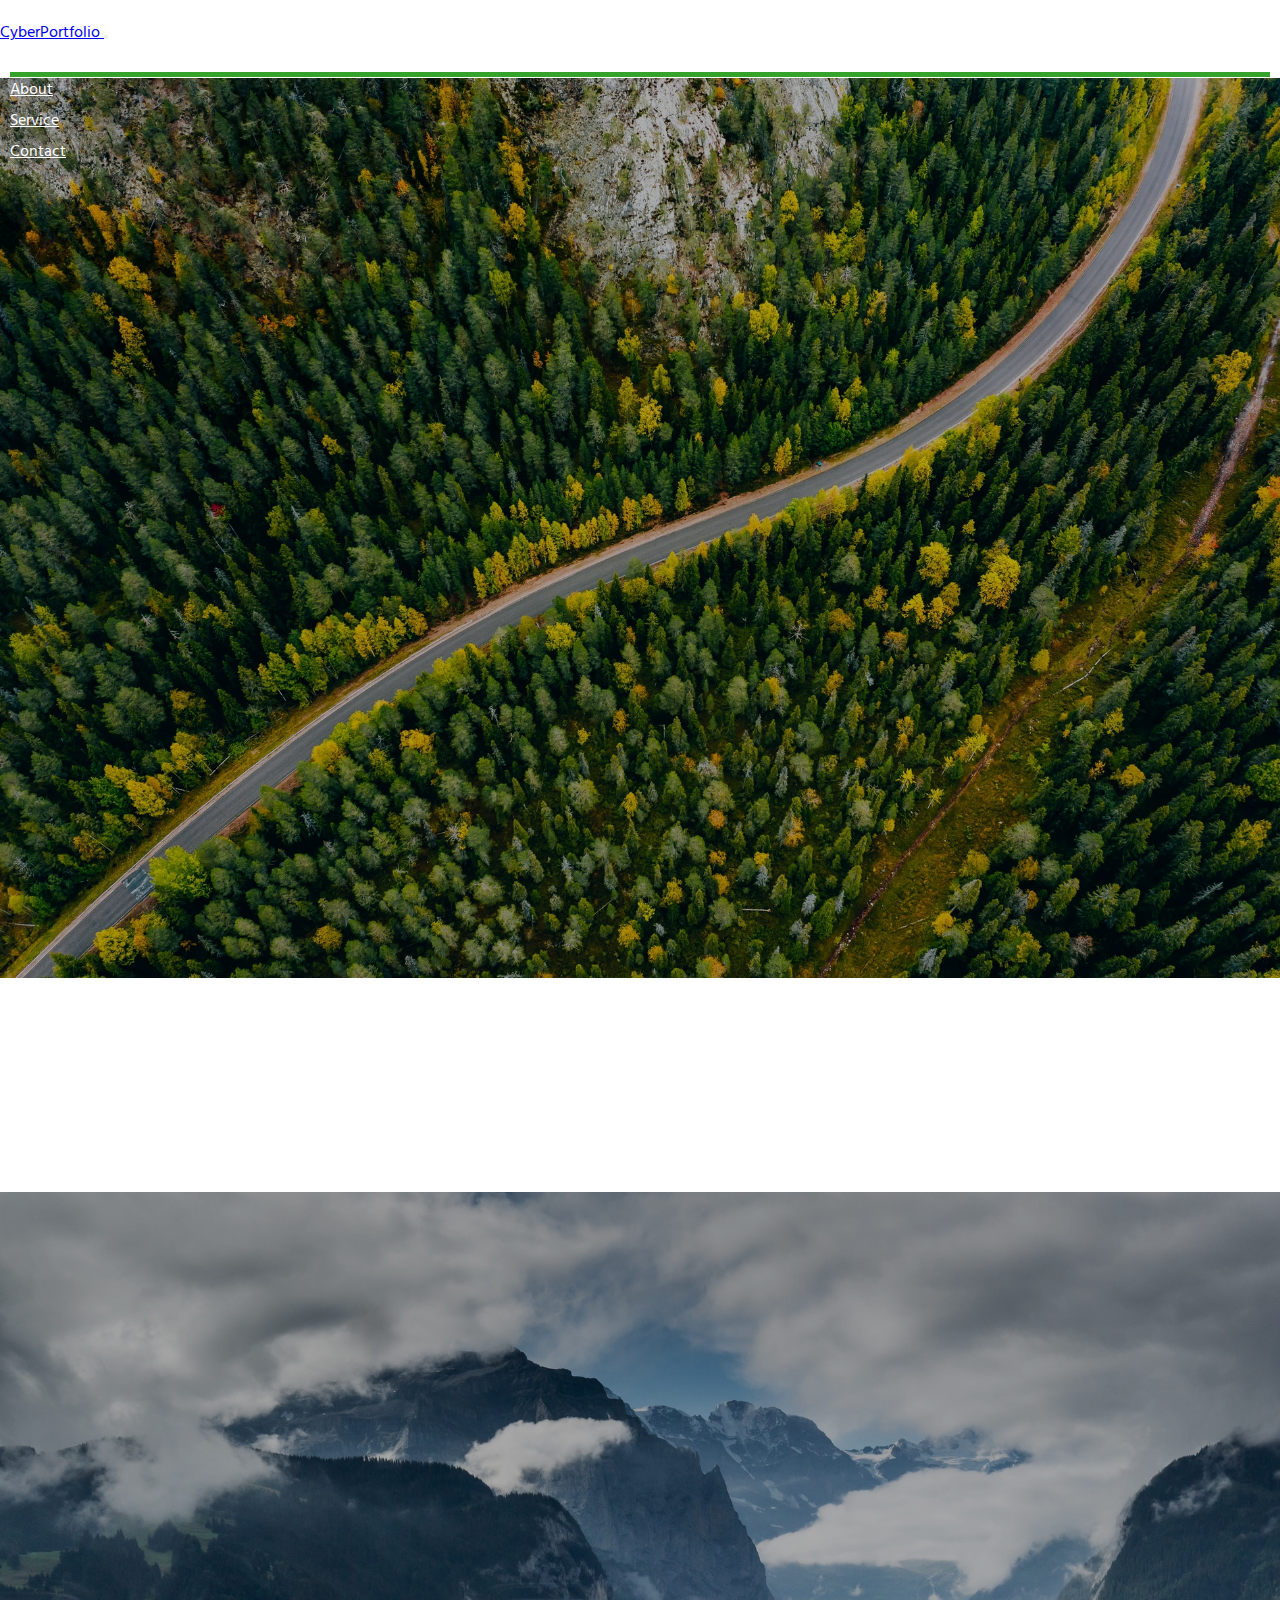
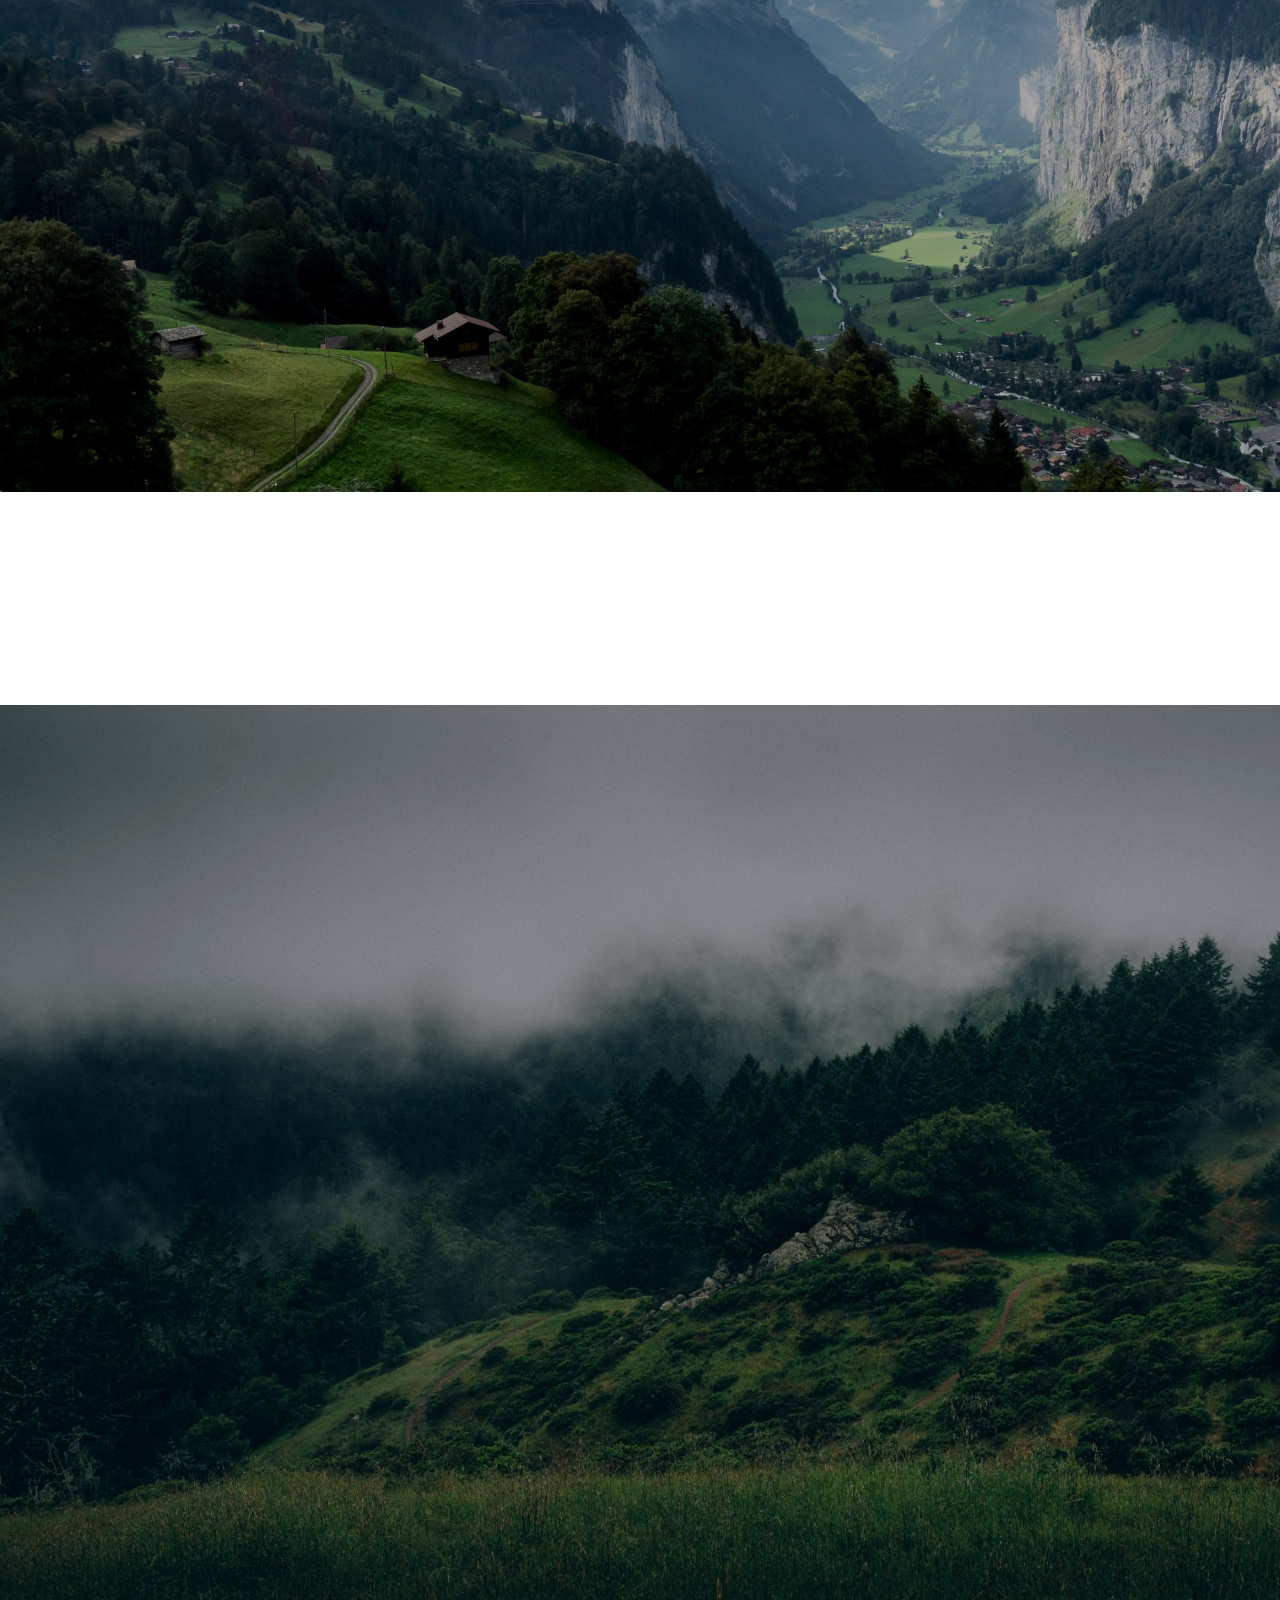
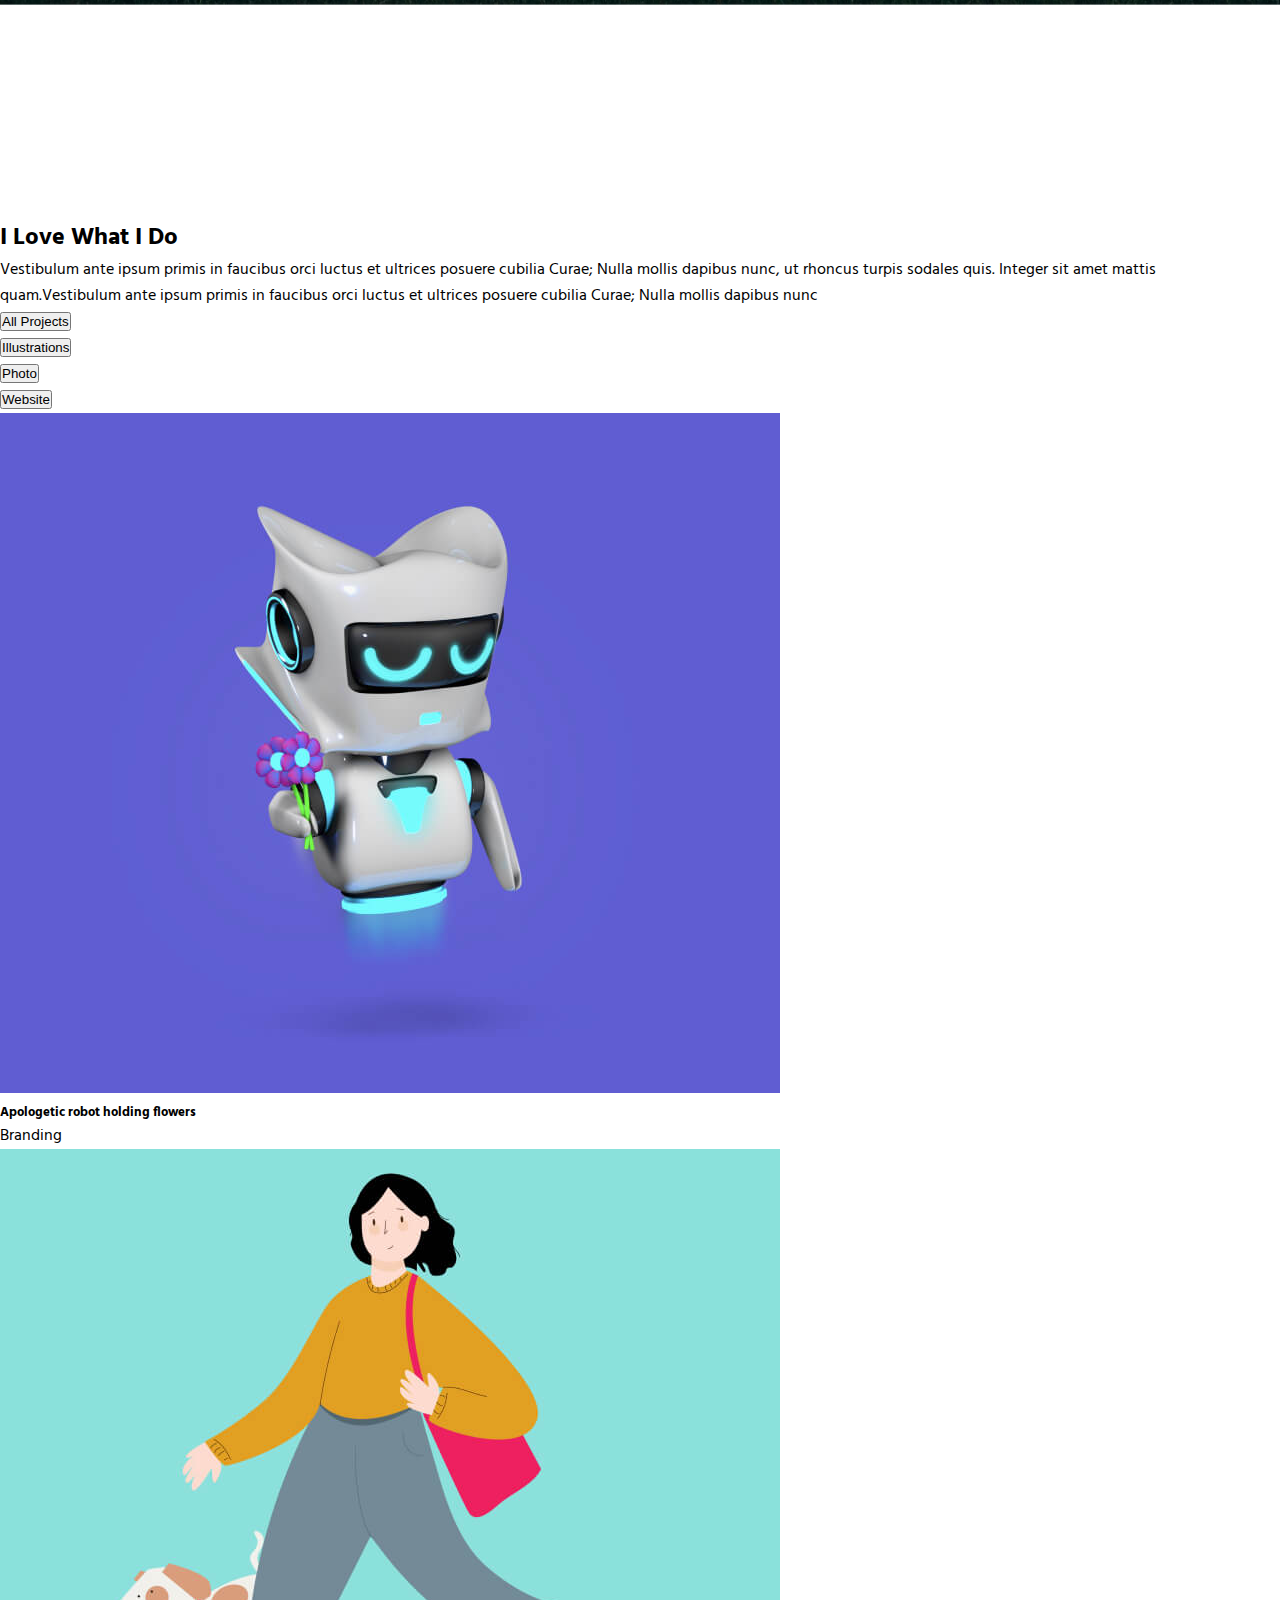
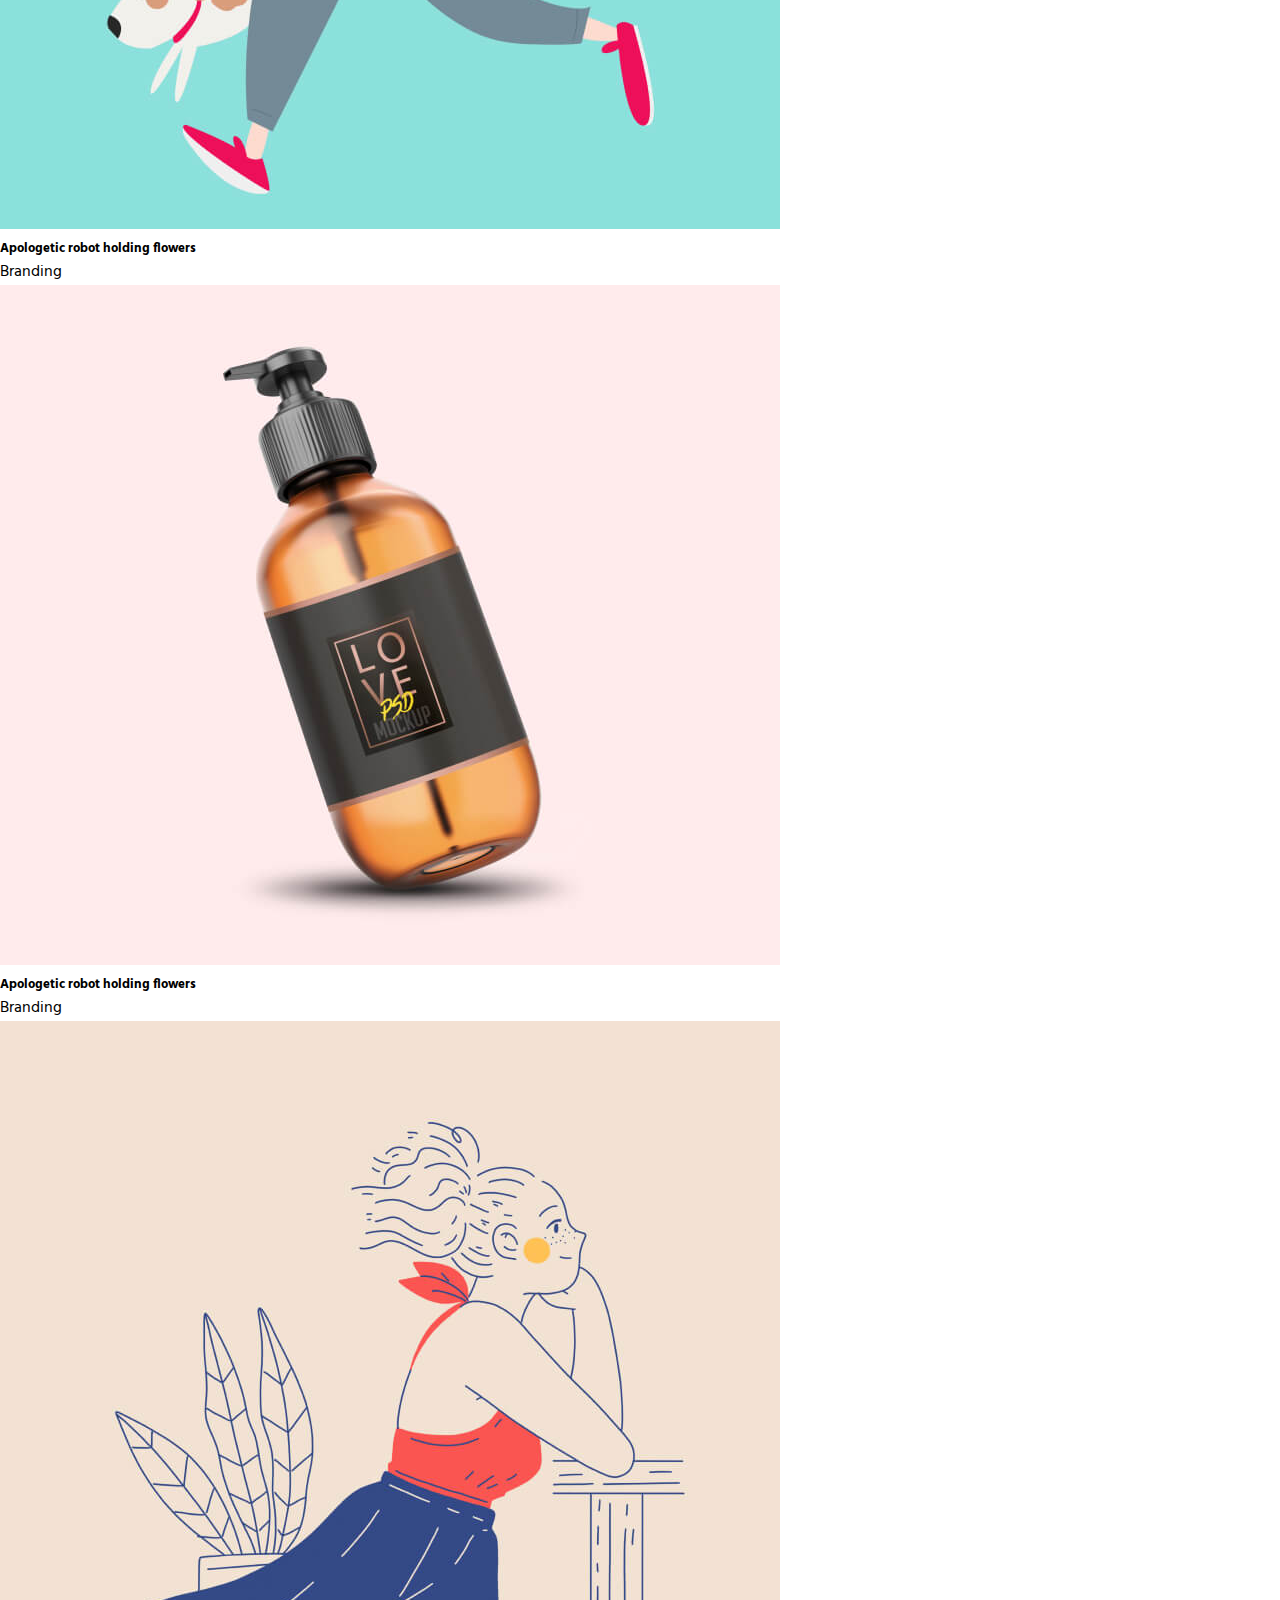
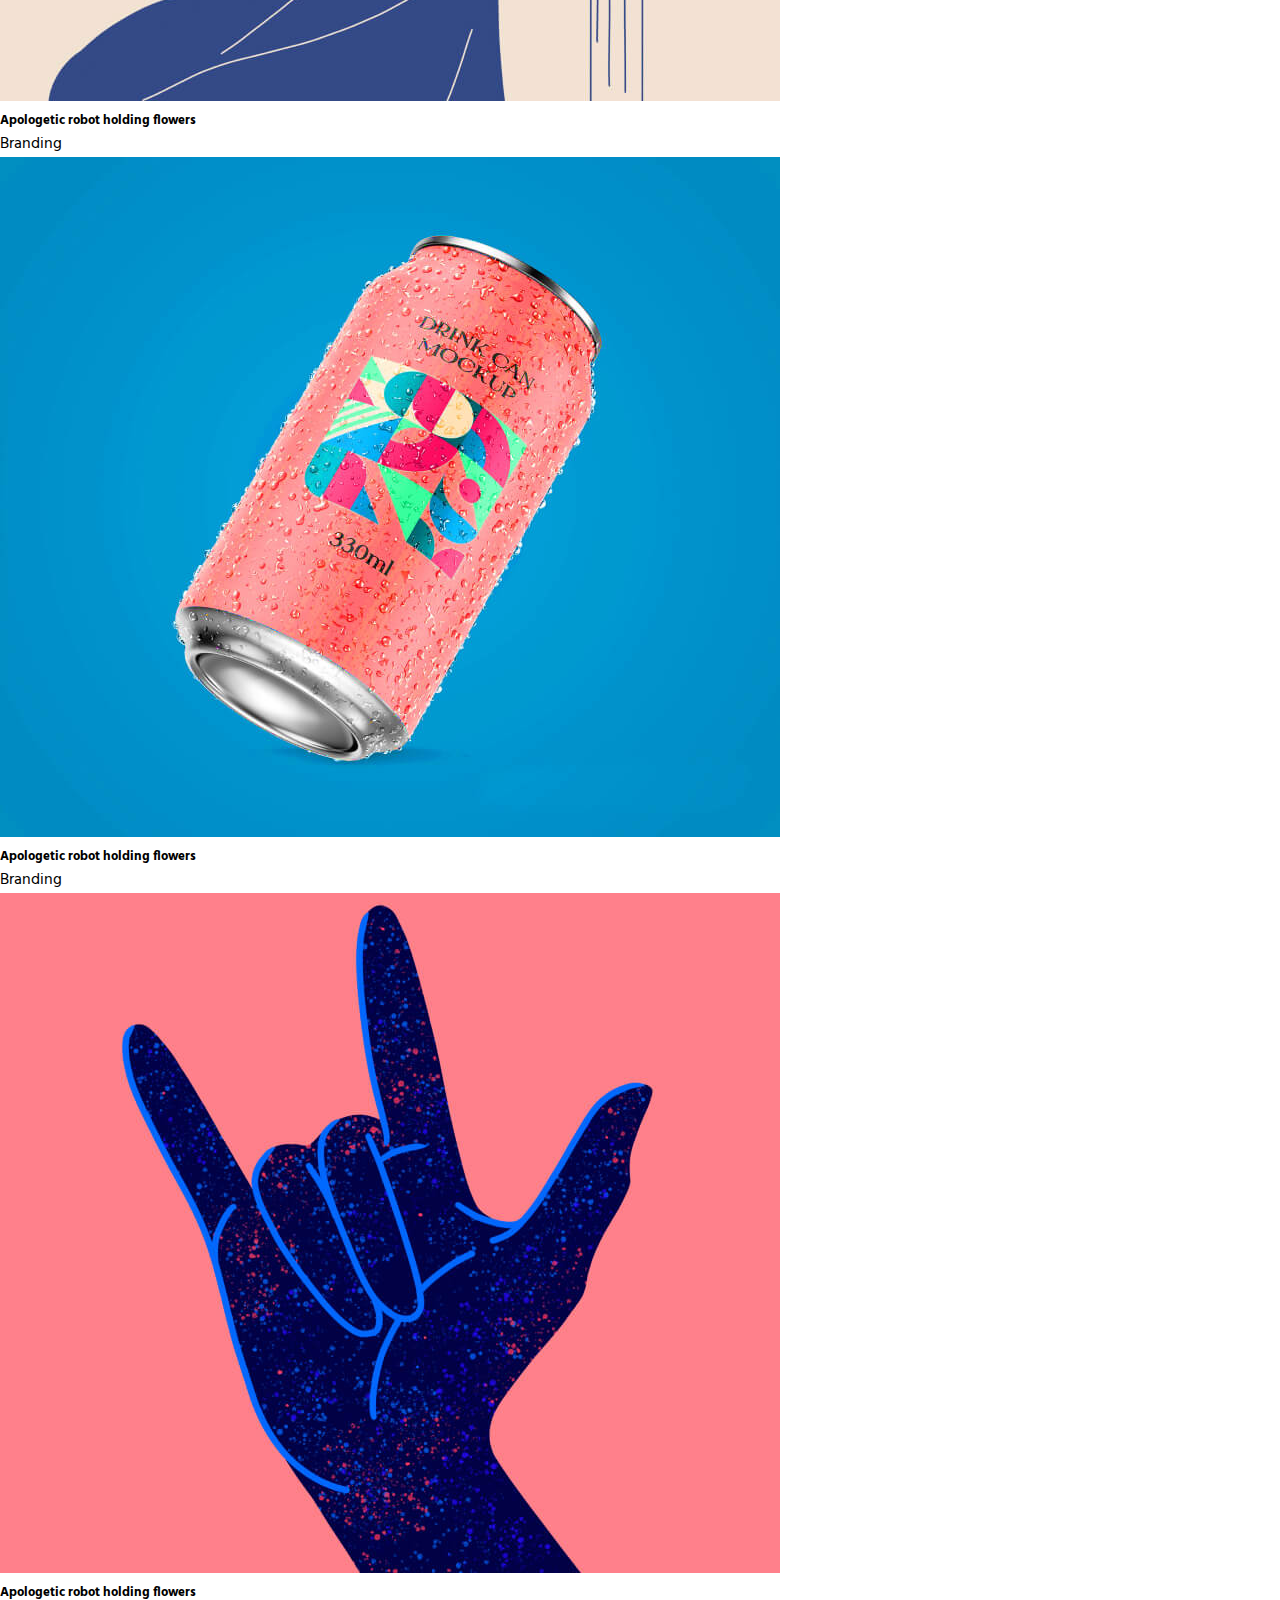
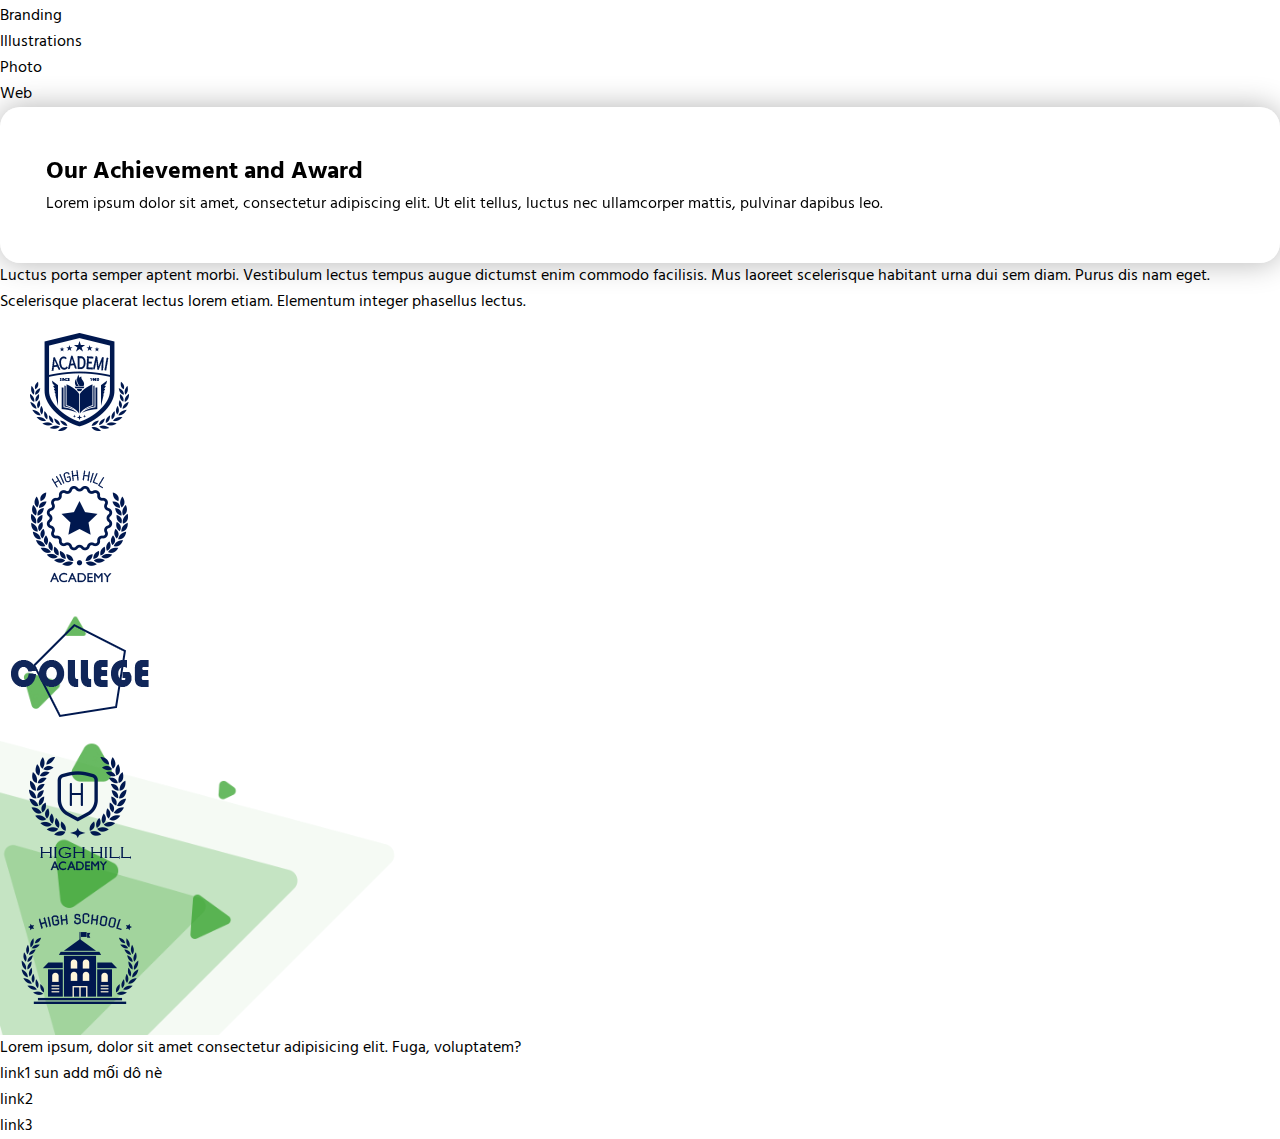
==== commit d239e938: "sun ne" ====
--- a/index.html
+++ b/index.html
@@ -1,104 +1,124 @@
 <!DOCTYPE html>
 <html lang="en">
-
-<head>
-    <meta charset="UTF-8">
-    <meta name="viewport" content="width=device-width, initial-scale=1.0">
+  <head>
+    <meta charset="UTF-8" />
+    <meta name="viewport" content="width=device-width, initial-scale=1.0" />
     <title>Document</title>
 
     <!-- BS4 CSS -->
-    <link rel="stylesheet" href="https://cdn.jsdelivr.net/npm/bootstrap@4.6.2/dist/css/bootstrap.min.css"
-        integrity="sha384-xOolHFLEh07PJGoPkLv1IbcEPTNtaed2xpHsD9ESMhqIYd0nLMwNLD69Npy4HI+N" crossorigin="anonymous">
+    <link
+      rel="stylesheet"
+      href="https://cdn.jsdelivr.net/npm/bootstrap@4.6.2/dist/css/bootstrap.min.css"
+      integrity="sha384-xOolHFLEh07PJGoPkLv1IbcEPTNtaed2xpHsD9ESMhqIYd0nLMwNLD69Npy4HI+N"
+      crossorigin="anonymous"
+    />
 
     <!-- FONT AWESOME -->
-    <link rel="stylesheet" href="https://cdnjs.cloudflare.com/ajax/libs/font-awesome/6.5.1/css/all.min.css"
-        integrity="sha512-DTOQO9RWCH3ppGqcWaEA1BIZOC6xxalwEsw9c2QQeAIftl+Vegovlnee1c9QX4TctnWMn13TZye+giMm8e2LwA=="
-        crossorigin="anonymous" referrerpolicy="no-referrer" />
+    <link
+      rel="stylesheet"
+      href="https://cdnjs.cloudflare.com/ajax/libs/font-awesome/6.5.1/css/all.min.css"
+      integrity="sha512-DTOQO9RWCH3ppGqcWaEA1BIZOC6xxalwEsw9c2QQeAIftl+Vegovlnee1c9QX4TctnWMn13TZye+giMm8e2LwA=="
+      crossorigin="anonymous"
+      referrerpolicy="no-referrer"
+    />
 
     <!-- FONT GOOGLE -->
-    <link rel="preconnect" href="https://fonts.googleapis.com">
-    <link rel="preconnect" href="https://fonts.gstatic.com" crossorigin>
-    <link href="https://fonts.googleapis.com/css2?family=Hind:wght@300;400;700&display=swap" rel="stylesheet">
+    <link rel="preconnect" href="https://fonts.googleapis.com" />
+    <link rel="preconnect" href="https://fonts.gstatic.com" crossorigin />
+    <link
+      href="https://fonts.googleapis.com/css2?family=Hind:wght@300;400;700&display=swap"
+      rel="stylesheet"
+    />
     <!-- MAIN CSS -->
-    <link rel="stylesheet" href="./css/style.css">
-</head>
-
-<body>
-
+    <link rel="stylesheet" href="./css/style.css" />
+  </head>
+
+  <body>
     <header>
-        <!-- <p class="container bg-success" >container</p>
+      <!-- <p class="container bg-success" >container</p>
         <p class="container-fluid bg-success">container-fluid</p> -->
 
-        <nav class="container-xl navbar navbar-expand-lg ">
-            <a class="navbar-brand" href="#">
-                <i class="fa-solid fa-dice-d20"></i>
-                <span>CyberPortfolio</span>
-            </a>
-            <button class="navbar-toggler" type="button" data-toggle="collapse" data-target="#navbarSupportedContent"
-                aria-controls="navbarSupportedContent" aria-expanded="false" aria-label="Toggle navigation">
-                <!-- <span class="navbar-toggler-icon"></span> -->
-                <i class="fa-solid fa-bars"></i>
-            </button>
-
-            <div class="collapse navbar-collapse" id="navbarSupportedContent">
-                <ul class="navbar-nav ml-auto">
-                    <li class="nav-item active">
-                        <a class="nav-link" href="#">Home</a>
-                    </li>
-                    <li class="nav-item">
-                        <a class="nav-link" href="#">About</a>
-                    </li>
-                    <li class="nav-item">
-                        <a class="nav-link" href="#">Service</a>
-                    </li>
-                    <li class="nav-item">
-                        <a class="nav-link" href="#">Contact</a>
-                    </li>
-                </ul>
-
-            </div>
-        </nav>
-
+      <nav class="container-xl navbar navbar-expand-lg">
+        <a class="navbar-brand" href="#">
+          <i class="fa-solid fa-dice-d20"></i>
+          <span>CyberPortfolio</span>
+        </a>
+        <button
+          class="navbar-toggler"
+          type="button"
+          data-toggle="collapse"
+          data-target="#navbarSupportedContent"
+          aria-controls="navbarSupportedContent"
+          aria-expanded="false"
+          aria-label="Toggle navigation"
+        >
+          <!-- <span class="navbar-toggler-icon"></span> -->
+          <i class="fa-solid fa-bars"></i>
+        </button>
+
+        <div class="collapse navbar-collapse" id="navbarSupportedContent">
+          <ul class="navbar-nav ml-auto">
+            <li class="nav-item active">
+              <a class="nav-link" href="#">Home</a>
+            </li>
+            <li class="nav-item">
+              <a class="nav-link" href="#">About</a>
+            </li>
+            <li class="nav-item">
+              <a class="nav-link" href="#">Service</a>
+            </li>
+            <li class="nav-item">
+              <a class="nav-link" href="#">Contact</a>
+            </li>
+          </ul>
+        </div>
+      </nav>
     </header>
     <section class="portCarousel">
-        <!-- data-ride="carousel" : autoplay (mặc định 5000ms chuyển slide) -->
-        <div id="carouselPort" class="carousel slide">
-            <ol class="carousel-indicators">
-                <!-- hightlight nội dung cần sửa => ctrl + D: chọn các nội dung giống ở nhiều vị trí -->
-                <li data-target="#carouselPort" data-slide-to="0" class="active"></li>
-                <li data-target="#carouselPort" data-slide-to="1"></li>
-                <li data-target="#carouselPort" data-slide-to="2"></li>
-                <!-- tạo thêm slide -->
-                <!-- <li data-target="#carouselPort" data-slide-to="3"></li> -->
-            </ol>
-            <div class="carousel-inner">
-                <!-- carousel-item từng mục slide trên carousel -->
-                <div class="carousel-item active">
-                    <img src="./img/finland.jpg" class="d-block w-100" alt="...">
-                    <div class="carousel-caption ">
-                        <img src="./img/01-3.jpg" alt="">
-                        <h5>First slide label</h5>
-                        <p>Some representative placeholder content for the first slide.</p>
-                    </div>
-                </div>
-                <div class="carousel-item">
-                    <img src="./img/mountains.jpg" class="d-block w-100" alt="...">
-                    <div class="carousel-caption ">
-                        <img src="./img/02-3.jpg" alt="">
-                        <h5>Second slide label</h5>
-                        <p>Some representative placeholder content for the second slide.</p>
-                    </div>
-                </div>
-                <div class="carousel-item">
-                    <img src="./img/mountains-1.jpg" class="d-block w-100" alt="...">
-                    <div class="carousel-caption ">
-                        <img src="./img/03-3.jpg" alt="">
-                        <h5>Third slide label</h5>
-                        <p>Some representative placeholder content for the third slide.</p>
-                    </div>
-                </div>
-                <!-- tạo thêm side -->
-                <!-- <div class="carousel-item">
+      <!-- data-ride="carousel" : autoplay (mặc định 5000ms chuyển slide) -->
+      <div id="carouselPort" class="carousel slide">
+        <ol class="carousel-indicators">
+          <!-- hightlight nội dung cần sửa => ctrl + D: chọn các nội dung giống ở nhiều vị trí -->
+          <li data-target="#carouselPort" data-slide-to="0" class="active"></li>
+          <li data-target="#carouselPort" data-slide-to="1"></li>
+          <li data-target="#carouselPort" data-slide-to="2"></li>
+          <!-- tạo thêm slide -->
+          <!-- <li data-target="#carouselPort" data-slide-to="3"></li> -->
+        </ol>
+        <div class="carousel-inner">
+          <!-- carousel-item từng mục slide trên carousel -->
+          <div class="carousel-item active">
+            <img src="./img/finland.jpg" class="d-block w-100" alt="..." />
+            <div class="carousel-caption">
+              <img src="./img/01-3.jpg" alt="" />
+              <h5>First slide label</h5>
+              <p>
+                Some representative placeholder content for the first slide.
+              </p>
+            </div>
+          </div>
+          <div class="carousel-item">
+            <img src="./img/mountains.jpg" class="d-block w-100" alt="..." />
+            <div class="carousel-caption">
+              <img src="./img/02-3.jpg" alt="" />
+              <h5>Second slide label</h5>
+              <p>
+                Some representative placeholder content for the second slide.
+              </p>
+            </div>
+          </div>
+          <div class="carousel-item">
+            <img src="./img/mountains-1.jpg" class="d-block w-100" alt="..." />
+            <div class="carousel-caption">
+              <img src="./img/03-3.jpg" alt="" />
+              <h5>Third slide label</h5>
+              <p>
+                Some representative placeholder content for the third slide.
+              </p>
+            </div>
+          </div>
+          <!-- tạo thêm side -->
+          <!-- <div class="carousel-item">
                     <img src="./img/mountains-1.jpg" class="d-block w-100" alt="...">
                     <div class="carousel-caption d-none d-md-block">
                         <img src="./img/03-3.jpg" alt="">
@@ -106,9 +126,8 @@
                         <p>Some representative placeholder content for the third slide.</p>
                     </div>
                 </div> -->
-
-            </div>
-            <!-- <button class="carousel-control-prev" type="button" data-target="#carouselPort" data-slide="prev">
+        </div>
+        <!-- <button class="carousel-control-prev" type="button" data-target="#carouselPort" data-slide="prev">
                 <span class="carousel-control-prev-icon" aria-hidden="true"></span>
                 <span class="sr-only">Previous</span>
             </button>
@@ -116,217 +135,277 @@
                 <span class="carousel-control-next-icon" aria-hidden="true"></span>
                 <span class="sr-only">Next</span>
             </button> -->
-        </div>
+      </div>
     </section>
     <section class="projects py-5">
-        <div class="container">
-            <div class="projects__title text-center">
-                <h2>I Love What I Do</h2>
-                <p>Vestibulum ante ipsum primis in faucibus orci luctus et ultrices posuere cubilia Curae; Nulla mollis
-                    dapibus nunc, ut
-                    rhoncus turpis sodales quis. Integer sit amet mattis quam.Vestibulum ante ipsum primis in faucibus
-                    orci luctus et
-                    ultrices posuere cubilia Curae; Nulla mollis dapibus nunc</p>
-            </div>
-            <div class="projects__content">
-                <!-- navs -->
-                <ul class="nav nav-pills mb-3" id="pills-tab" role="tablist">
-                    <li class="nav-item" role="presentation">
-                        <button class="nav-link active" id="pills-home-tab" data-toggle="pill" data-target="#all"
-                            type="button" role="tab" aria-controls="pills-home" aria-selected="true">All
-                            Projects</button>
-                    </li>
-                    <li class="nav-item" role="presentation">
-                        <button class="nav-link" id="pills-profile-tab" data-toggle="pill" data-target="#illu"
-                            type="button" role="tab" aria-controls="pills-profile"
-                            aria-selected="false">Illustrations</button>
-                    </li>
-                    <li class="nav-item" role="presentation">
-                        <button class="nav-link" id="pills-contact-tab" data-toggle="pill" data-target="#photo"
-                            type="button" role="tab" aria-controls="pills-contact" aria-selected="false">Photo</button>
-                    </li>
-                    <li class="nav-item" role="presentation">
-                        <button class="nav-link" id="pills-contact-tab" data-toggle="pill" data-target="#web"
-                            type="button" role="tab" aria-controls="pills-contact"
-                            aria-selected="false">Website</button>
-                    </li>
-                </ul>
-                <div class="tab-content" id="pills-tabContent">
-                    <div class="tab-pane fade show active" id="all" role="tabpanel" aria-labelledby="pills-home-tab">
-                        <!-- grid system: row => col-chỉ số => chỉ số: 12/ số lượng cột(width đều), 12-chỉ số cột nhỏ (width không đều)  -->
-                        <div class="row projects__row">
-                            <!-- 12/3 => 4 (col-4) => 100%/3 = 33,33% -->
-                            <!-- column 1 -->
-                            <!-- class màn hình BS min-width (mobile first): màn hình nhỏ sẽ quy định các màn hình lớn hơn 
+      <div class="container">
+        <div class="projects__title text-center">
+          <h2>I Love What I Do</h2>
+          <p>
+            Vestibulum ante ipsum primis in faucibus orci luctus et ultrices
+            posuere cubilia Curae; Nulla mollis dapibus nunc, ut rhoncus turpis
+            sodales quis. Integer sit amet mattis quam.Vestibulum ante ipsum
+            primis in faucibus orci luctus et ultrices posuere cubilia Curae;
+            Nulla mollis dapibus nunc
+          </p>
+        </div>
+        <div class="projects__content">
+          <!-- navs -->
+          <ul class="nav nav-pills mb-3" id="pills-tab" role="tablist">
+            <li class="nav-item" role="presentation">
+              <button
+                class="nav-link active"
+                id="pills-home-tab"
+                data-toggle="pill"
+                data-target="#all"
+                type="button"
+                role="tab"
+                aria-controls="pills-home"
+                aria-selected="true"
+              >
+                All Projects
+              </button>
+            </li>
+            <li class="nav-item" role="presentation">
+              <button
+                class="nav-link"
+                id="pills-profile-tab"
+                data-toggle="pill"
+                data-target="#illu"
+                type="button"
+                role="tab"
+                aria-controls="pills-profile"
+                aria-selected="false"
+              >
+                Illustrations
+              </button>
+            </li>
+            <li class="nav-item" role="presentation">
+              <button
+                class="nav-link"
+                id="pills-contact-tab"
+                data-toggle="pill"
+                data-target="#photo"
+                type="button"
+                role="tab"
+                aria-controls="pills-contact"
+                aria-selected="false"
+              >
+                Photo
+              </button>
+            </li>
+            <li class="nav-item" role="presentation">
+              <button
+                class="nav-link"
+                id="pills-contact-tab"
+                data-toggle="pill"
+                data-target="#web"
+                type="button"
+                role="tab"
+                aria-controls="pills-contact"
+                aria-selected="false"
+              >
+                Website
+              </button>
+            </li>
+          </ul>
+          <div class="tab-content" id="pills-tabContent">
+            <div
+              class="tab-pane fade show active"
+              id="all"
+              role="tabpanel"
+              aria-labelledby="pills-home-tab"
+            >
+              <!-- grid system: row => col-chỉ số => chỉ số: 12/ số lượng cột(width đều), 12-chỉ số cột nhỏ (width không đều)  -->
+              <div class="row projects__row">
+                <!-- 12/3 => 4 (col-4) => 100%/3 = 33,33% -->
+                <!-- column 1 -->
+                <!-- class màn hình BS min-width (mobile first): màn hình nhỏ sẽ quy định các màn hình lớn hơn 
                             Rút gọn class col, các col có màn hình liền kề và có chung chỉ số, giữ nhỏ bỏ lớn-->
-                            <div class="col-12 col-sm-6 col-lg-4">
-                                <div class="card">
-                                    <img src="./img/g1.jpg" class="card-img-top" alt="...">
-                                    <div class="card-body">
-                                        <h5 class="card-title">Apologetic robot holding flowers</h5>
-                                        <p class="card-text">Branding</p>
-
-                                    </div>
-                                </div>
-                            </div>
-                            <!-- column 2 -->
-                            <div class="col-12 col-sm-6 col-md-6 col-lg-4 col-xl-4">
-                                <div class="card">
-                                    <img src="./img/g2.jpg" class="card-img-top" alt="...">
-                                    <div class="card-body">
-                                        <h5 class="card-title">Apologetic robot holding flowers</h5>
-                                        <p class="card-text">Branding</p>
-
-                                    </div>
-                                </div>
-                            </div>
-                            <!-- column 3 -->
-                            <div class="col-12 col-sm-6 col-md-6 col-lg-4 col-xl-4">
-                                <div class="card">
-                                    <img src="./img/g3.jpg" class="card-img-top" alt="...">
-                                    <div class="card-body">
-                                        <h5 class="card-title">Apologetic robot holding flowers</h5>
-                                        <p class="card-text">Branding</p>
-
-                                    </div>
-                                </div>
-                            </div>
-
-                            <!-- hàng 2 -->
-                            <div class="col-12 col-sm-6 col-md-6 col-lg-4 col-xl-4">
-                                <div class="card">
-                                    <img src="./img/g4.jpg" class="card-img-top" alt="...">
-                                    <div class="card-body">
-                                        <h5 class="card-title">Apologetic robot holding flowers</h5>
-                                        <p class="card-text">Branding</p>
-
-                                    </div>
-                                </div>
-                            </div>
-                            <div class="col-12 col-sm-6 col-md-6 col-lg-4 col-xl-4">
-                                <div class="card">
-                                    <img src="./img/g5.jpg" class="card-img-top" alt="...">
-                                    <div class="card-body">
-                                        <h5 class="card-title">Apologetic robot holding flowers</h5>
-                                        <p class="card-text">Branding</p>
-
-                                    </div>
-                                </div>
-                            </div>
-                            <div class="col-12 col-sm-6 col-md-6 col-lg-4 col-xl-4">
-                                <div class="card">
-                                    <img src="./img/g6.jpg" class="card-img-top" alt="...">
-                                    <div class="card-body">
-                                        <h5 class="card-title">Apologetic robot holding flowers</h5>
-                                        <p class="card-text">Branding</p>
-
-                                    </div>
-                                </div>
-                            </div>
-
-                        </div>
-
-
-                    </div>
-
-                    <div class="tab-pane fade" id="illu" role="tabpanel" aria-labelledby="pills-profile-tab">
-                        Illustrations</div>
-                    <div class="tab-pane fade" id="photo" role="tabpanel" aria-labelledby="pills-contact-tab">
-                        Photo</div>
-
-                    <div class="tab-pane fade" id="web" role="tabpanel" aria-labelledby="pills-contact-tab">
-                        Web</div>
-                </div>
-            </div>
-        </div>
+                <div class="col-12 col-sm-6 col-lg-4">
+                  <div class="card">
+                    <img src="./img/g1.jpg" class="card-img-top" alt="..." />
+                    <div class="card-body">
+                      <h5 class="card-title">
+                        Apologetic robot holding flowers
+                      </h5>
+                      <p class="card-text">Branding</p>
+                    </div>
+                  </div>
+                </div>
+                <!-- column 2 -->
+                <div class="col-12 col-sm-6 col-md-6 col-lg-4 col-xl-4">
+                  <div class="card">
+                    <img src="./img/g2.jpg" class="card-img-top" alt="..." />
+                    <div class="card-body">
+                      <h5 class="card-title">
+                        Apologetic robot holding flowers
+                      </h5>
+                      <p class="card-text">Branding</p>
+                    </div>
+                  </div>
+                </div>
+                <!-- column 3 -->
+                <div class="col-12 col-sm-6 col-md-6 col-lg-4 col-xl-4">
+                  <div class="card">
+                    <img src="./img/g3.jpg" class="card-img-top" alt="..." />
+                    <div class="card-body">
+                      <h5 class="card-title">
+                        Apologetic robot holding flowers
+                      </h5>
+                      <p class="card-text">Branding</p>
+                    </div>
+                  </div>
+                </div>
+
+                <!-- hàng 2 -->
+                <div class="col-12 col-sm-6 col-md-6 col-lg-4 col-xl-4">
+                  <div class="card">
+                    <img src="./img/g4.jpg" class="card-img-top" alt="..." />
+                    <div class="card-body">
+                      <h5 class="card-title">
+                        Apologetic robot holding flowers
+                      </h5>
+                      <p class="card-text">Branding</p>
+                    </div>
+                  </div>
+                </div>
+                <div class="col-12 col-sm-6 col-md-6 col-lg-4 col-xl-4">
+                  <div class="card">
+                    <img src="./img/g5.jpg" class="card-img-top" alt="..." />
+                    <div class="card-body">
+                      <h5 class="card-title">
+                        Apologetic robot holding flowers
+                      </h5>
+                      <p class="card-text">Branding</p>
+                    </div>
+                  </div>
+                </div>
+                <div class="col-12 col-sm-6 col-md-6 col-lg-4 col-xl-4">
+                  <div class="card">
+                    <img src="./img/g6.jpg" class="card-img-top" alt="..." />
+                    <div class="card-body">
+                      <h5 class="card-title">
+                        Apologetic robot holding flowers
+                      </h5>
+                      <p class="card-text">Branding</p>
+                    </div>
+                  </div>
+                </div>
+              </div>
+            </div>
+
+            <div
+              class="tab-pane fade"
+              id="illu"
+              role="tabpanel"
+              aria-labelledby="pills-profile-tab"
+            >
+              Illustrations
+            </div>
+            <div
+              class="tab-pane fade"
+              id="photo"
+              role="tabpanel"
+              aria-labelledby="pills-contact-tab"
+            >
+              Photo
+            </div>
+
+            <div
+              class="tab-pane fade"
+              id="web"
+              role="tabpanel"
+              aria-labelledby="pills-contact-tab"
+            >
+              Web
+            </div>
+          </div>
+        </div>
+      </div>
     </section>
 
     <section class="services"></section>
 
-
     <section class="award py-5">
-        <div class="container-xl">
-            <!-- hàng lớn -->
-            <div class="row">
-                <!-- tổng chỉ số = 12 => width=100% -->
-                <!-- col-12 col-sm-12 col-md-6 col-lg-5 col-xl-5 -->
-                <div class="col-12 col-md-6 col-lg-5">
-                    <div class="award__left">
-                        <h2>Our Achievement and Award</h2>
-                        <p>Lorem ipsum dolor sit amet, consectetur adipiscing elit. Ut elit tellus, luctus nec
-                            ullamcorper mattis, pulvinar dapibus
-                            leo.</p>
-                    </div>
-                </div>
-                <!-- col-12 col-sm-12 col-md-6 col-lg-7 col-xl-7 -->
-                <div class="col-12  col-md-6 col-lg-7">
-                    <div class="award__right">
-                        <p>Luctus porta semper aptent morbi. Vestibulum lectus tempus augue dictumst enim commodo
-                            facilisis. Mus laoreet
-                            scelerisque habitant urna dui sem diam. Purus dis nam eget. Scelerisque placerat lectus
-                            lorem etiam. Elementum integer
-                            phasellus lectus.</p>
-                        <!-- hàng nhỏ -->
-                        <!-- row-cols-5 row-cols-sm-5 row-cols-md-3 row-cols-lg-5 row-cols-xl-5 -->
-                        <div class="row row-cols-5 row-cols-md-3 row-cols-lg-5 ">
-                            <!-- col: tự chia (số lượng cột không chia hết cho 12) -->
-                            <div class="col">
-                                <img class="img-fluid" src="./img/award-1.png" alt="">
-                            </div>
-                            <div class="col">
-                                <img class="img-fluid" src="./img/award-2.png" alt="">
-                            </div>
-                            <div class="col">
-                                <img class="img-fluid" src="./img/award-3.png" alt="">
-                            </div>
-                            <div class="col">
-                                <img class="img-fluid" src="./img/award-4.png" alt="">
-                            </div>
-                            <div class="col">
-                                <img class="img-fluid" src="./img/award-5.png" alt="">
-                            </div>
-                        </div>
-                    </div>
-                </div>
-            </div>
-        </div>
+      <div class="container-xl">
+        <!-- hàng lớn -->
+        <div class="row">
+          <!-- tổng chỉ số = 12 => width=100% -->
+          <!-- col-12 col-sm-12 col-md-6 col-lg-5 col-xl-5 -->
+          <div class="col-12 col-md-6 col-lg-5">
+            <div class="award__left">
+              <h2>Our Achievement and Award</h2>
+              <p>
+                Lorem ipsum dolor sit amet, consectetur adipiscing elit. Ut elit
+                tellus, luctus nec ullamcorper mattis, pulvinar dapibus leo.
+              </p>
+            </div>
+          </div>
+          <!-- col-12 col-sm-12 col-md-6 col-lg-7 col-xl-7 -->
+          <div class="col-12 col-md-6 col-lg-7">
+            <div class="award__right">
+              <p>
+                Luctus porta semper aptent morbi. Vestibulum lectus tempus augue
+                dictumst enim commodo facilisis. Mus laoreet scelerisque
+                habitant urna dui sem diam. Purus dis nam eget. Scelerisque
+                placerat lectus lorem etiam. Elementum integer phasellus lectus.
+              </p>
+              <!-- hàng nhỏ -->
+              <!-- row-cols-5 row-cols-sm-5 row-cols-md-3 row-cols-lg-5 row-cols-xl-5 -->
+              <div class="row row-cols-5 row-cols-md-3 row-cols-lg-5">
+                <!-- col: tự chia (số lượng cột không chia hết cho 12) -->
+                <div class="col">
+                  <img class="img-fluid" src="./img/award-1.png" alt="" />
+                </div>
+                <div class="col">
+                  <img class="img-fluid" src="./img/award-2.png" alt="" />
+                </div>
+                <div class="col">
+                  <img class="img-fluid" src="./img/award-3.png" alt="" />
+                </div>
+                <div class="col">
+                  <img class="img-fluid" src="./img/award-4.png" alt="" />
+                </div>
+                <div class="col">
+                  <img class="img-fluid" src="./img/award-5.png" alt="" />
+                </div>
+              </div>
+            </div>
+          </div>
+        </div>
+      </div>
     </section>
 
-
-
     <footer>
-        <div class="container">
-            <div class="row">
-                <div class="col-6">
-                    <p>Lorem ipsum, dolor sit amet consectetur adipisicing elit. Fuga, voluptatem?</p>
-                </div>
-                <div class="col-6">
-                    <ul>
-                        <li>link1</li>
-                        <li>link2</li>
-                        <li>link3</li>
-                    </ul>
-                </div>
-            </div>
-        </div>
+      <div class="container">
+        <div class="row">
+          <div class="col-6">
+            <p>
+              Lorem ipsum, dolor sit amet consectetur adipisicing elit. Fuga,
+              voluptatem?
+            </p>
+          </div>
+          <div class="col-6">
+            <ul>
+              <li>link1 sun add mối dô nè</li>
+              <li>link2</li>
+              <li>link3</li>
+            </ul>
+          </div>
+        </div>
+      </div>
     </footer>
 
-
-
-
-
-
-
-
-
-
-
-    <script src="https://cdn.jsdelivr.net/npm/jquery@3.5.1/dist/jquery.slim.min.js"
-        integrity="sha384-DfXdz2htPH0lsSSs5nCTpuj/zy4C+OGpamoFVy38MVBnE+IbbVYUew+OrCXaRkfj"
-        crossorigin="anonymous"></script>
-    <script src="https://cdn.jsdelivr.net/npm/bootstrap@4.6.2/dist/js/bootstrap.bundle.min.js"
-        integrity="sha384-Fy6S3B9q64WdZWQUiU+q4/2Lc9npb8tCaSX9FK7E8HnRr0Jz8D6OP9dO5Vg3Q9ct"
-        crossorigin="anonymous"></script>
-</body>
-
-</html>+    <script
+      src="https://cdn.jsdelivr.net/npm/jquery@3.5.1/dist/jquery.slim.min.js"
+      integrity="sha384-DfXdz2htPH0lsSSs5nCTpuj/zy4C+OGpamoFVy38MVBnE+IbbVYUew+OrCXaRkfj"
+      crossorigin="anonymous"
+    ></script>
+    <script
+      src="https://cdn.jsdelivr.net/npm/bootstrap@4.6.2/dist/js/bootstrap.bundle.min.js"
+      integrity="sha384-Fy6S3B9q64WdZWQUiU+q4/2Lc9npb8tCaSX9FK7E8HnRr0Jz8D6OP9dO5Vg3Q9ct"
+      crossorigin="anonymous"
+    ></script>
+  </body>
+</html>
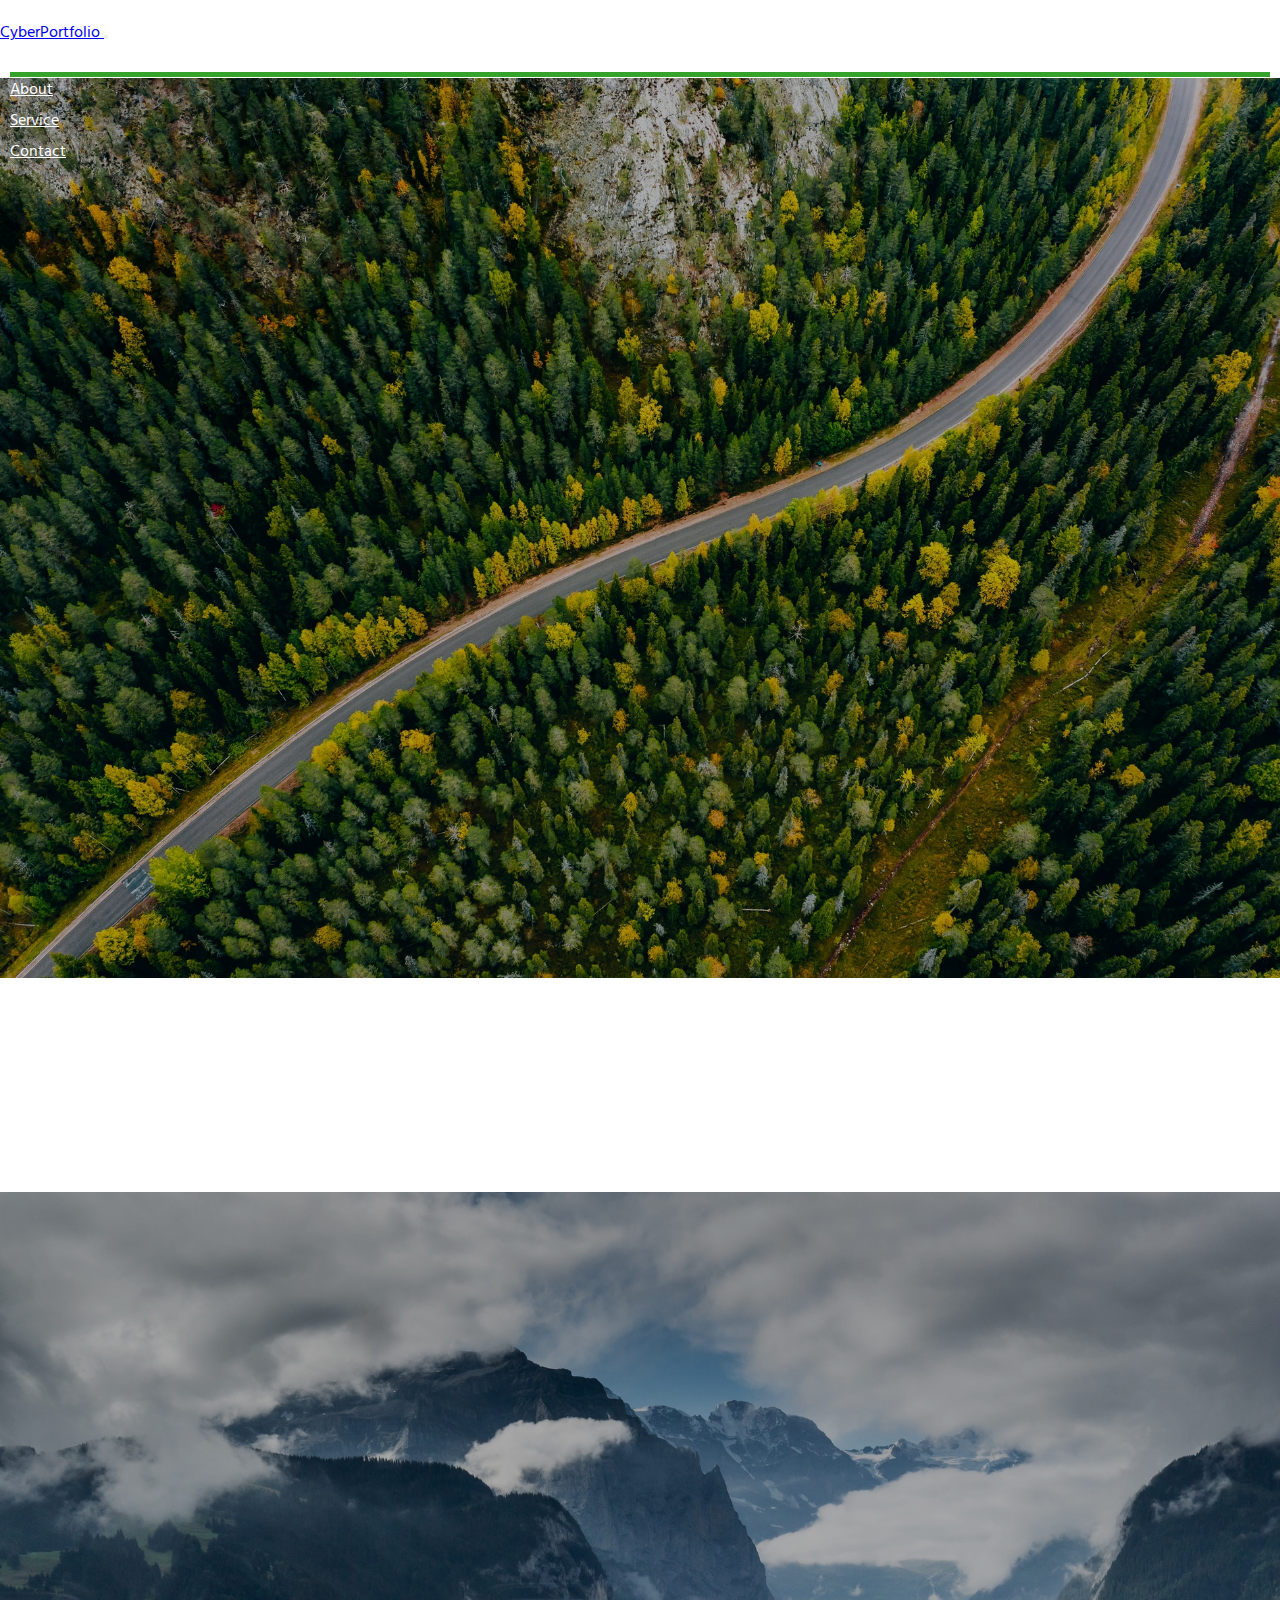
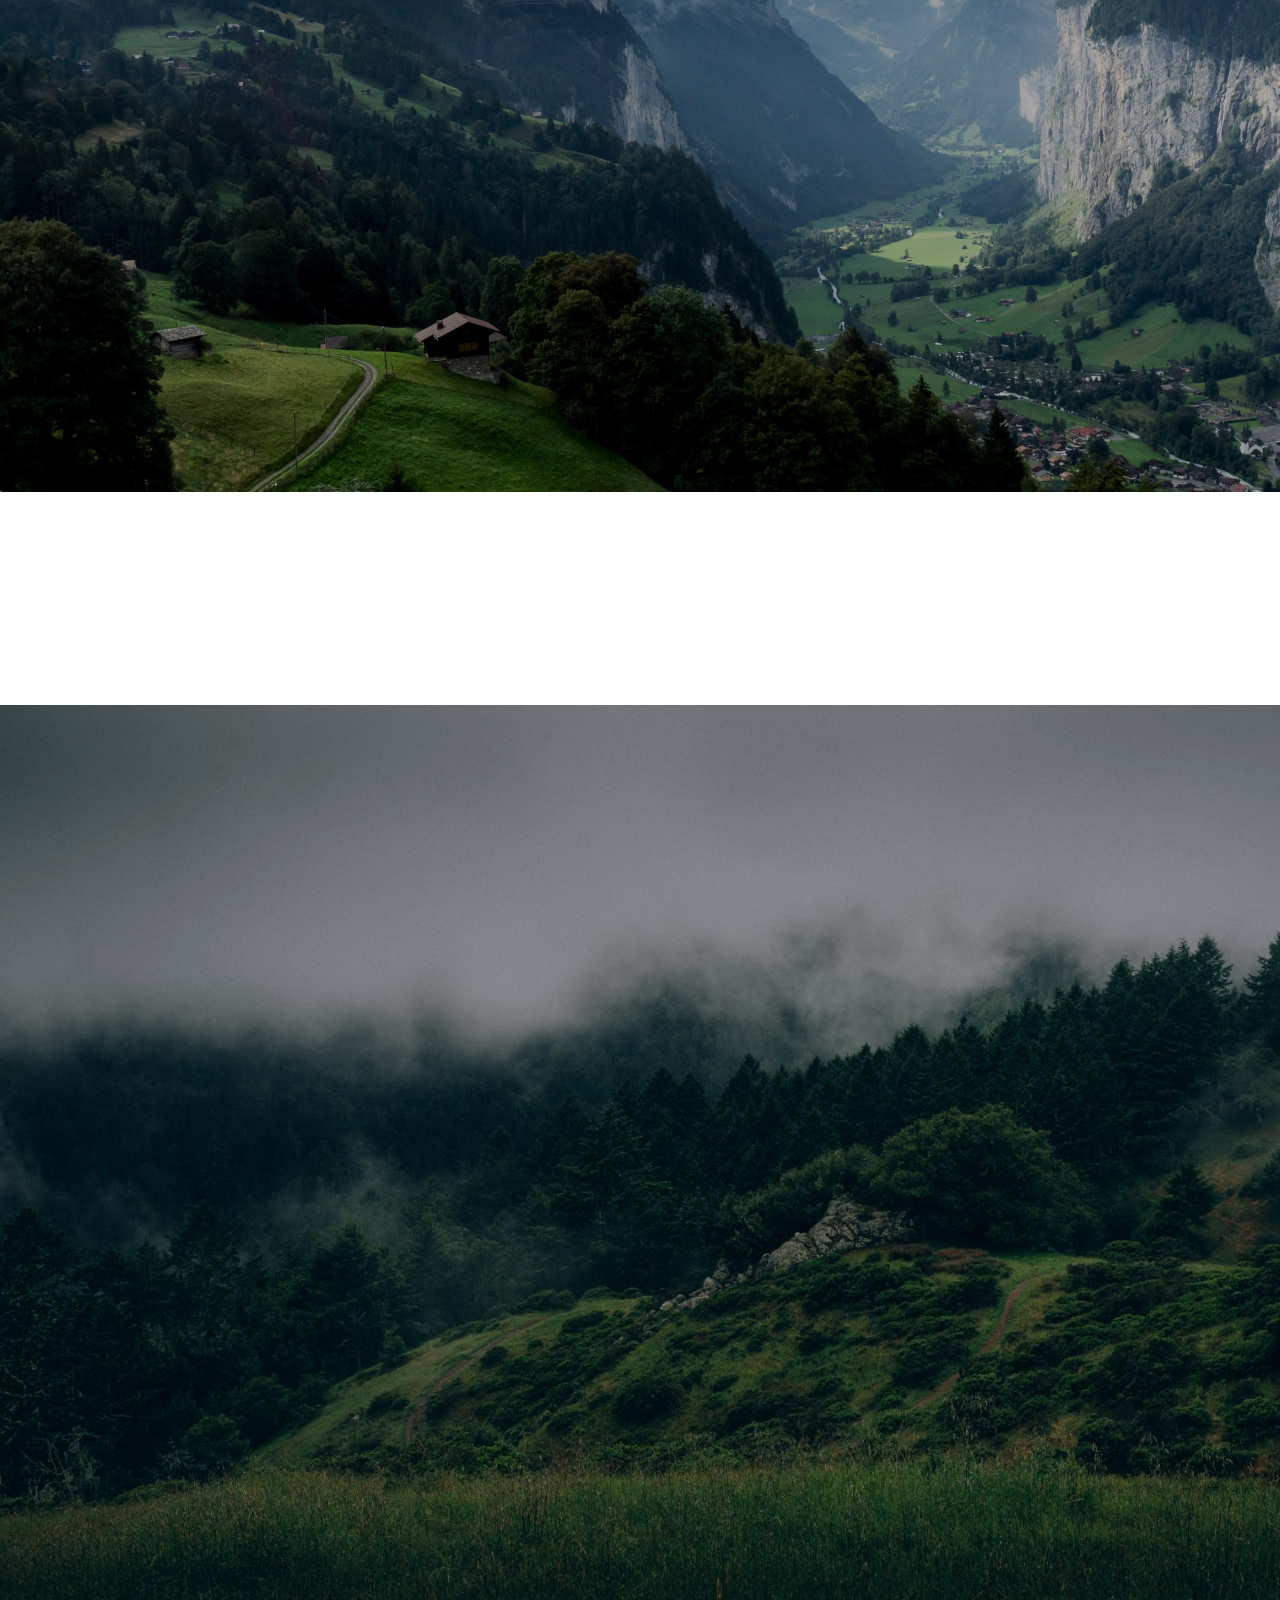
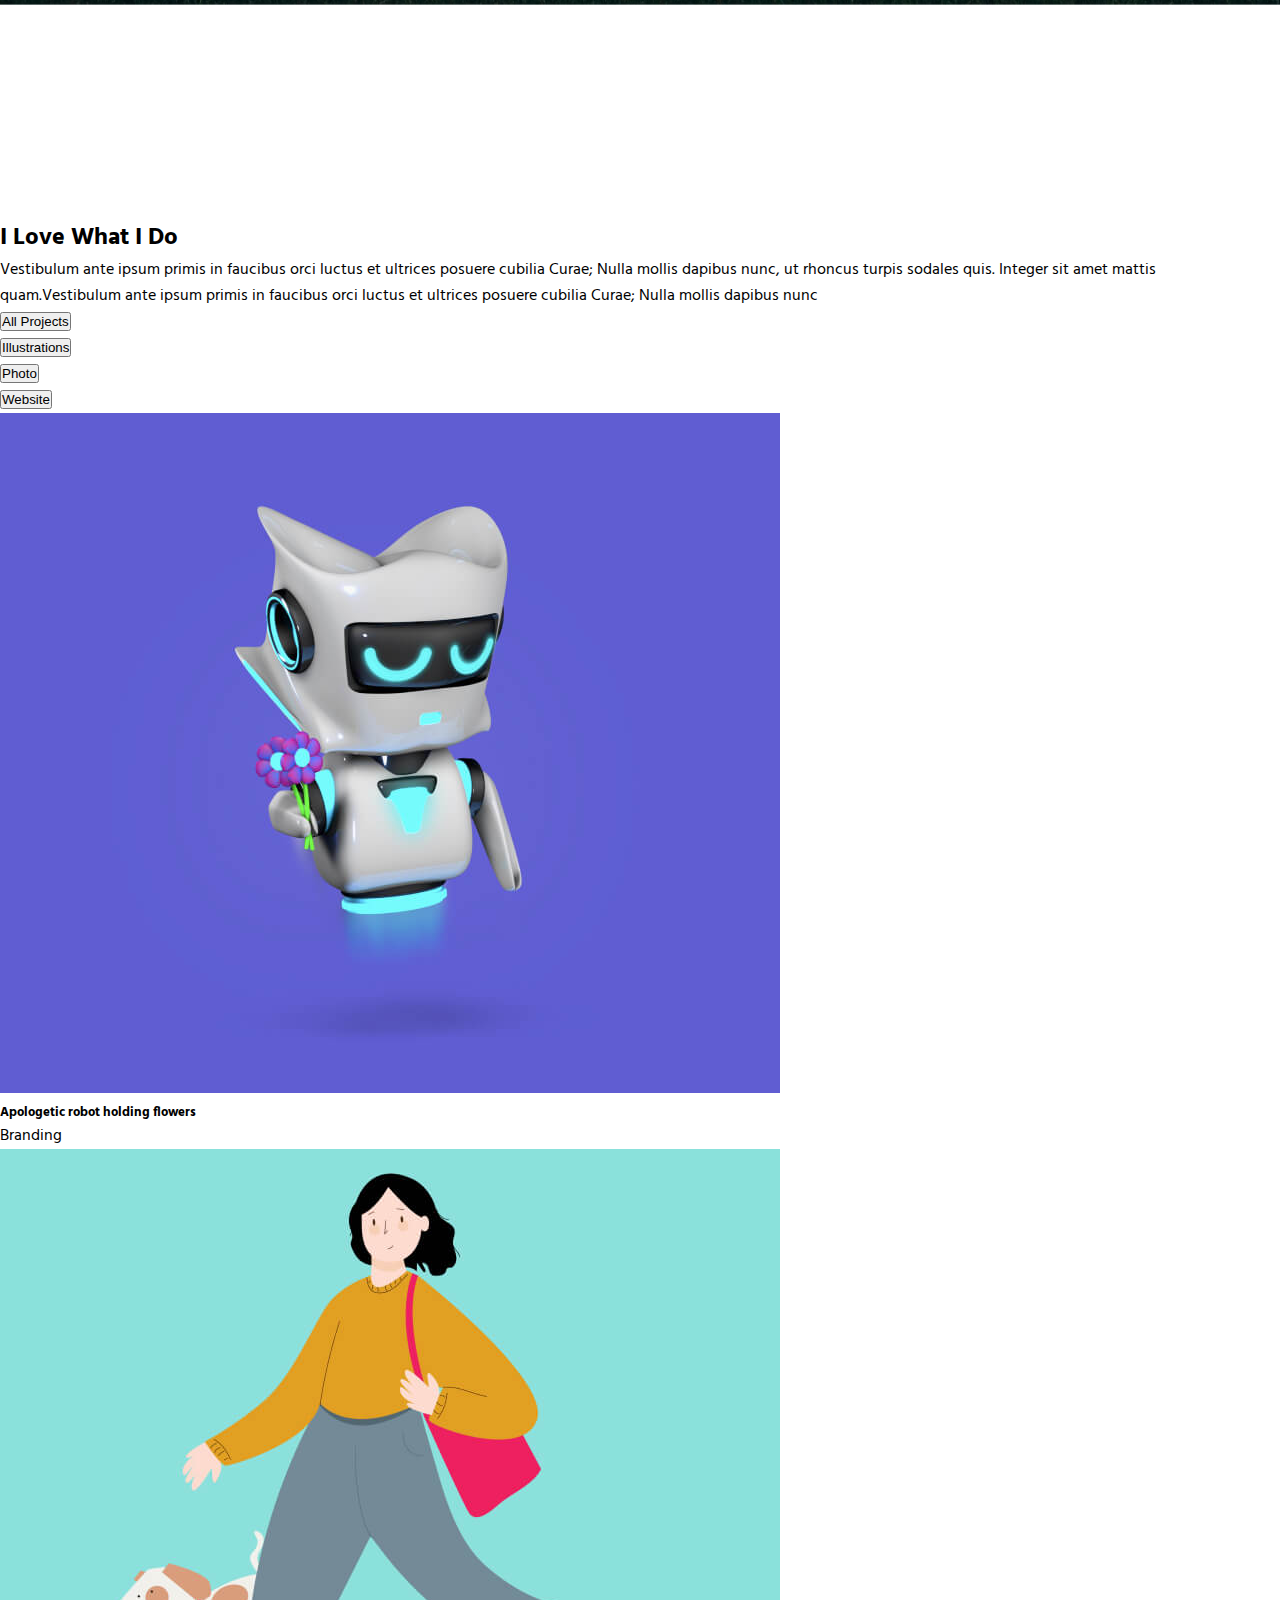
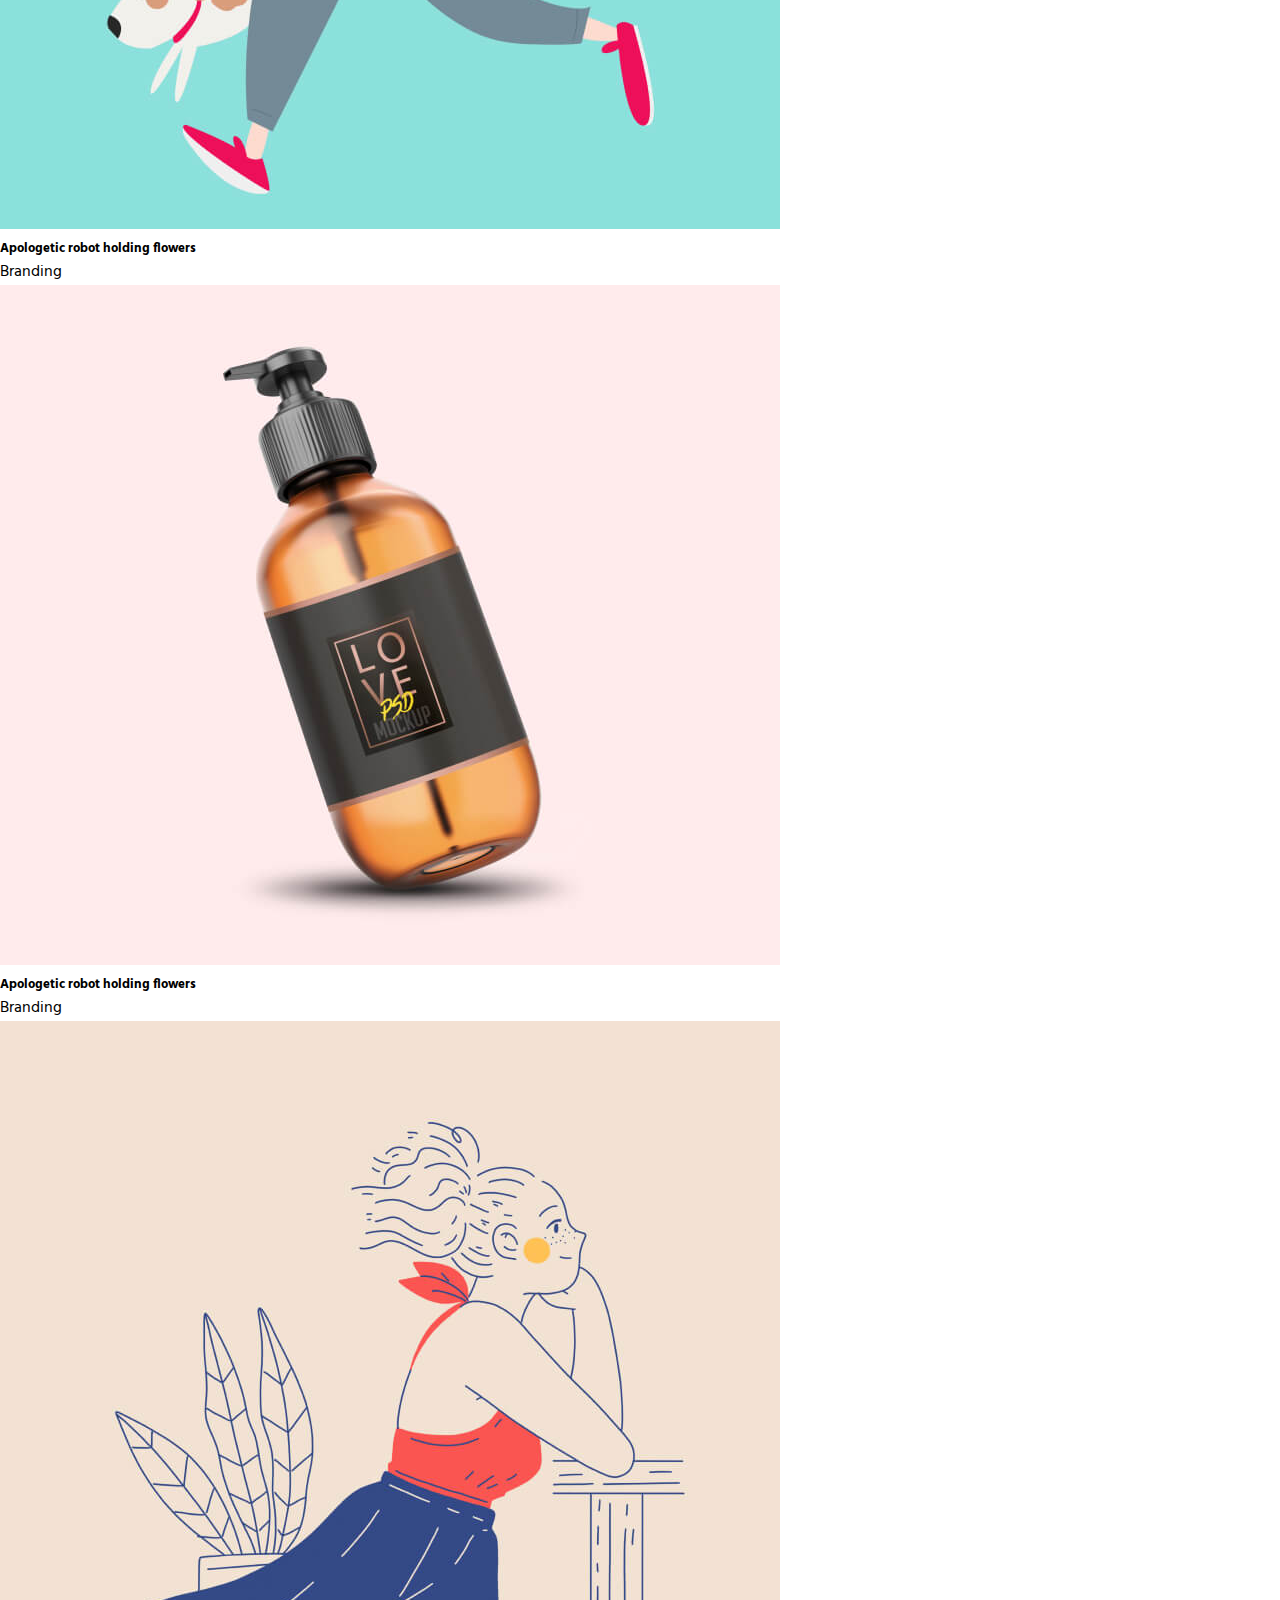
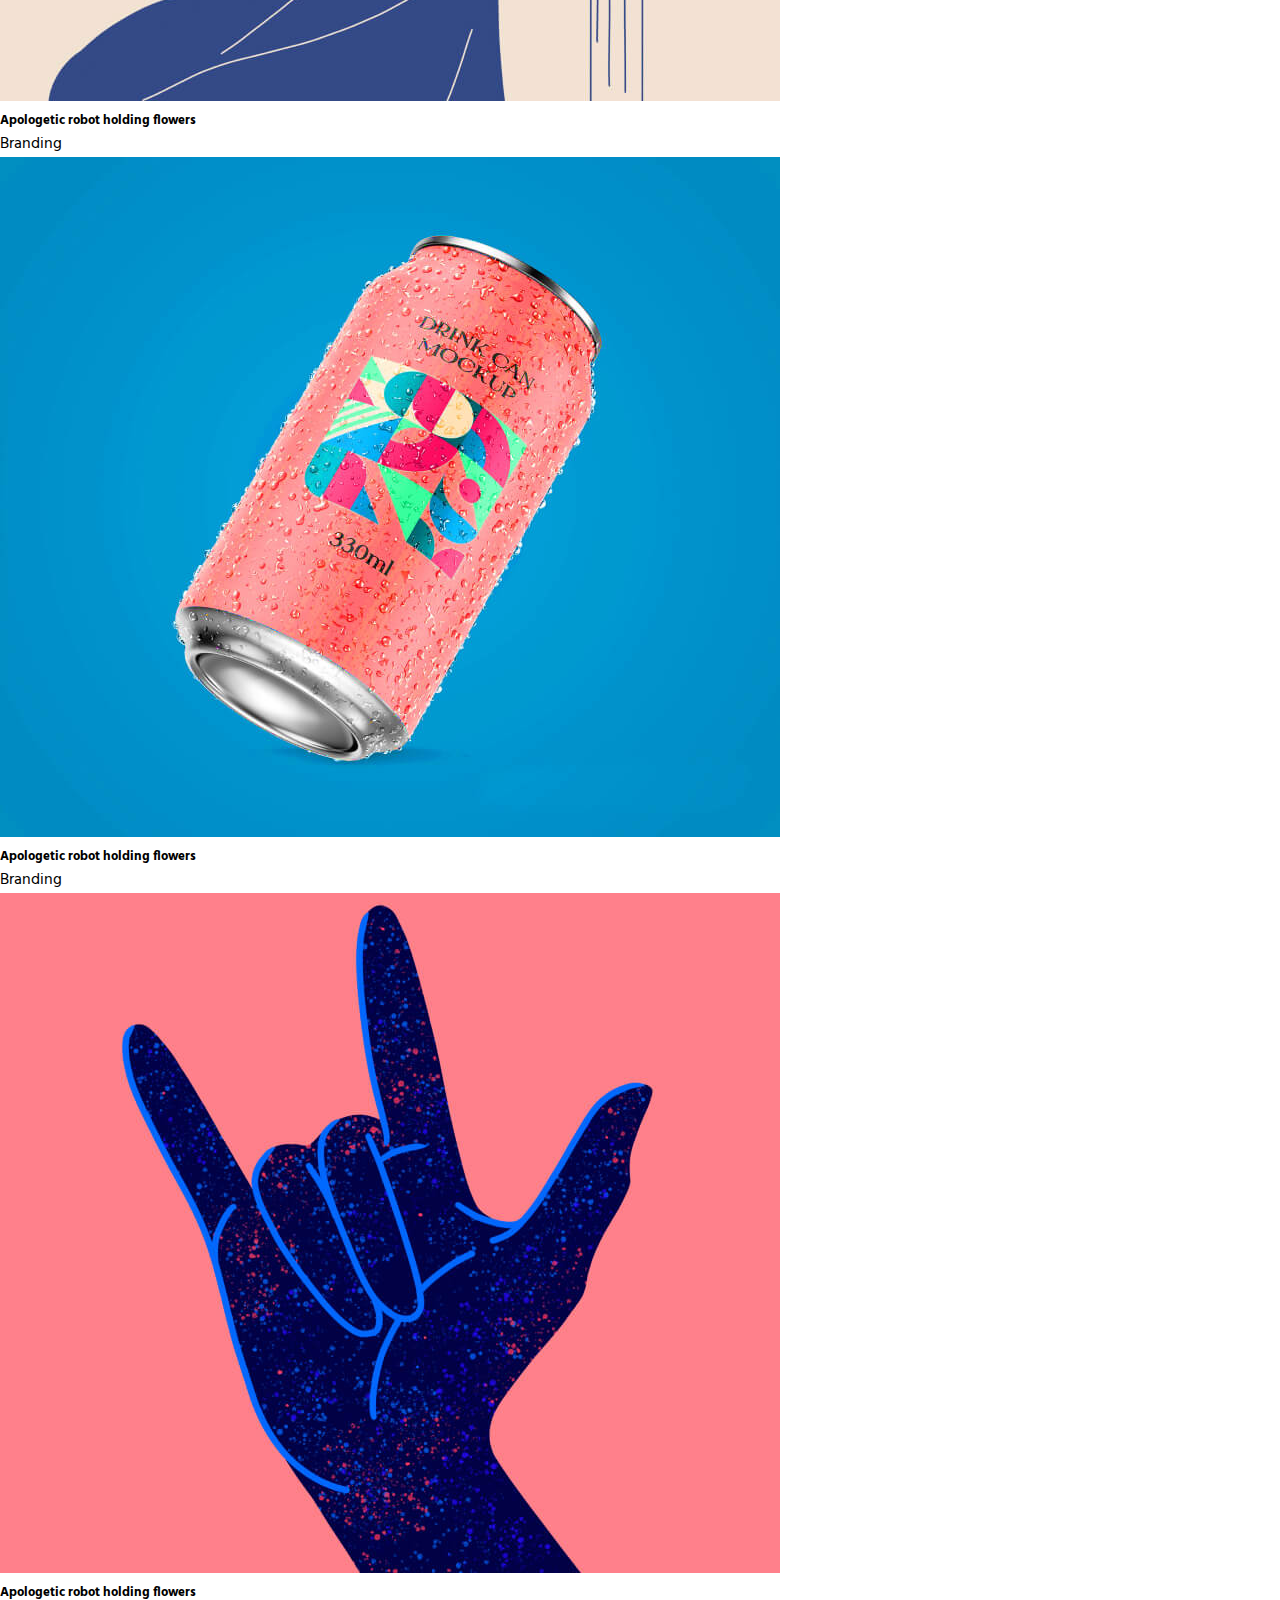
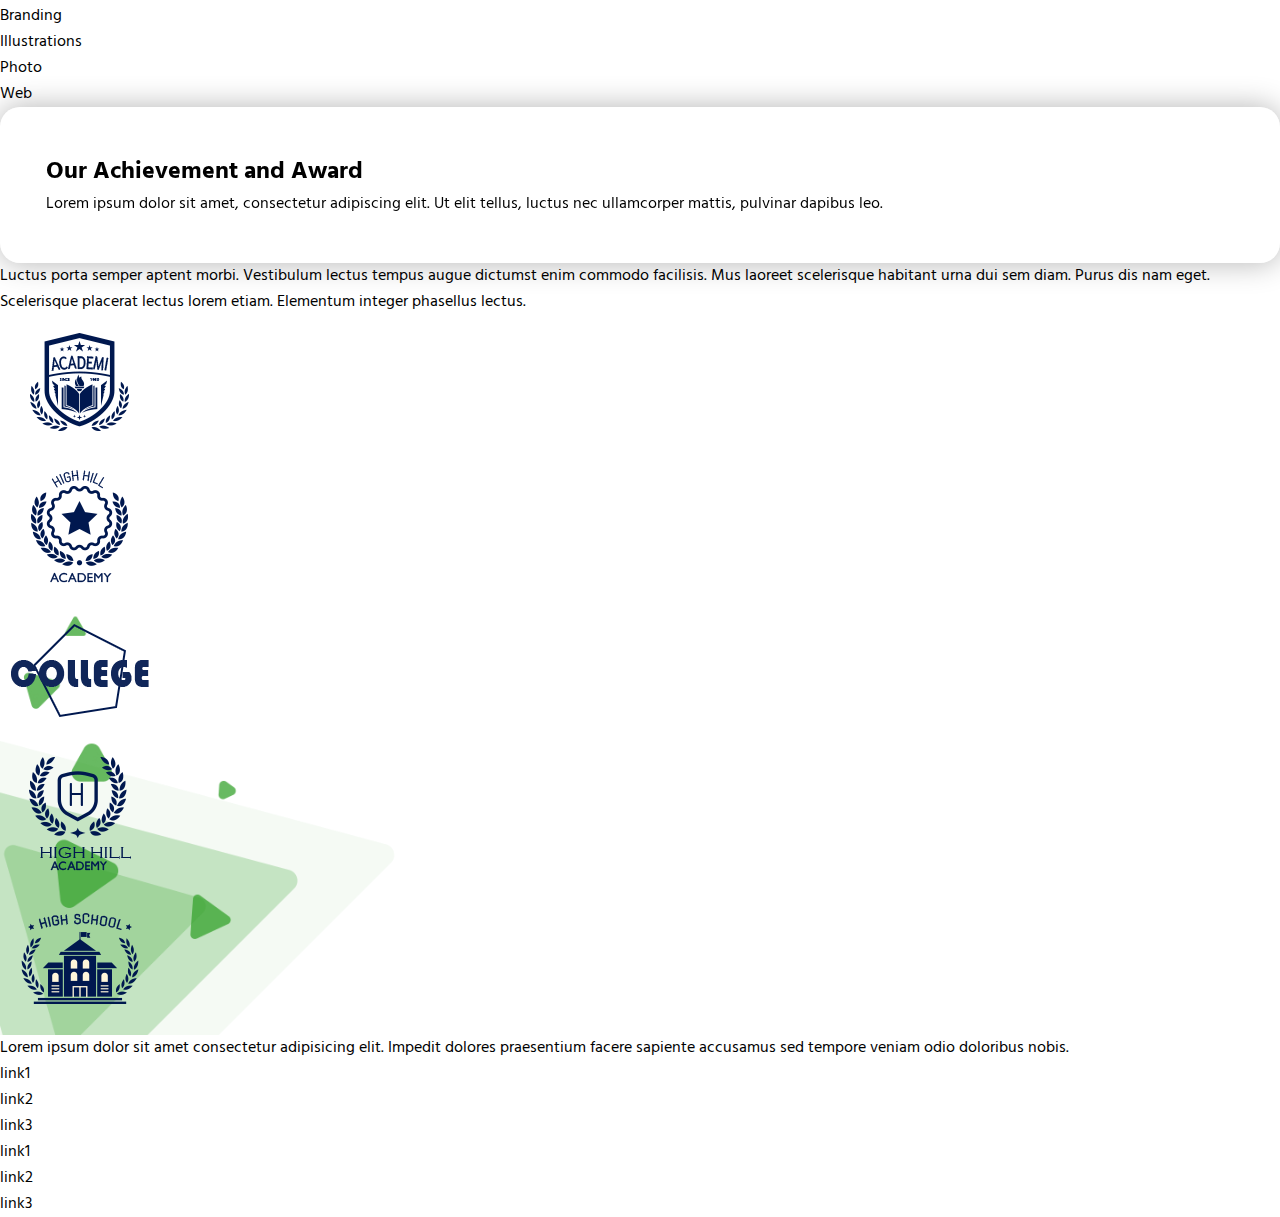
==== commit 4b13e55c: "update footer nua dem" ====
--- a/index.html
+++ b/index.html
@@ -1,124 +1,104 @@
 <!DOCTYPE html>
 <html lang="en">
-  <head>
-    <meta charset="UTF-8" />
-    <meta name="viewport" content="width=device-width, initial-scale=1.0" />
+
+<head>
+    <meta charset="UTF-8">
+    <meta name="viewport" content="width=device-width, initial-scale=1.0">
     <title>Document</title>
 
     <!-- BS4 CSS -->
-    <link
-      rel="stylesheet"
-      href="https://cdn.jsdelivr.net/npm/bootstrap@4.6.2/dist/css/bootstrap.min.css"
-      integrity="sha384-xOolHFLEh07PJGoPkLv1IbcEPTNtaed2xpHsD9ESMhqIYd0nLMwNLD69Npy4HI+N"
-      crossorigin="anonymous"
-    />
+    <link rel="stylesheet" href="https://cdn.jsdelivr.net/npm/bootstrap@4.6.2/dist/css/bootstrap.min.css"
+        integrity="sha384-xOolHFLEh07PJGoPkLv1IbcEPTNtaed2xpHsD9ESMhqIYd0nLMwNLD69Npy4HI+N" crossorigin="anonymous">
 
     <!-- FONT AWESOME -->
-    <link
-      rel="stylesheet"
-      href="https://cdnjs.cloudflare.com/ajax/libs/font-awesome/6.5.1/css/all.min.css"
-      integrity="sha512-DTOQO9RWCH3ppGqcWaEA1BIZOC6xxalwEsw9c2QQeAIftl+Vegovlnee1c9QX4TctnWMn13TZye+giMm8e2LwA=="
-      crossorigin="anonymous"
-      referrerpolicy="no-referrer"
-    />
+    <link rel="stylesheet" href="https://cdnjs.cloudflare.com/ajax/libs/font-awesome/6.5.1/css/all.min.css"
+        integrity="sha512-DTOQO9RWCH3ppGqcWaEA1BIZOC6xxalwEsw9c2QQeAIftl+Vegovlnee1c9QX4TctnWMn13TZye+giMm8e2LwA=="
+        crossorigin="anonymous" referrerpolicy="no-referrer" />
 
     <!-- FONT GOOGLE -->
-    <link rel="preconnect" href="https://fonts.googleapis.com" />
-    <link rel="preconnect" href="https://fonts.gstatic.com" crossorigin />
-    <link
-      href="https://fonts.googleapis.com/css2?family=Hind:wght@300;400;700&display=swap"
-      rel="stylesheet"
-    />
+    <link rel="preconnect" href="https://fonts.googleapis.com">
+    <link rel="preconnect" href="https://fonts.gstatic.com" crossorigin>
+    <link href="https://fonts.googleapis.com/css2?family=Hind:wght@300;400;700&display=swap" rel="stylesheet">
     <!-- MAIN CSS -->
-    <link rel="stylesheet" href="./css/style.css" />
-  </head>
-
-  <body>
+    <link rel="stylesheet" href="./css/style.css">
+</head>
+
+<body>
+
     <header>
-      <!-- <p class="container bg-success" >container</p>
+        <!-- <p class="container bg-success" >container</p>
         <p class="container-fluid bg-success">container-fluid</p> -->
 
-      <nav class="container-xl navbar navbar-expand-lg">
-        <a class="navbar-brand" href="#">
-          <i class="fa-solid fa-dice-d20"></i>
-          <span>CyberPortfolio</span>
-        </a>
-        <button
-          class="navbar-toggler"
-          type="button"
-          data-toggle="collapse"
-          data-target="#navbarSupportedContent"
-          aria-controls="navbarSupportedContent"
-          aria-expanded="false"
-          aria-label="Toggle navigation"
-        >
-          <!-- <span class="navbar-toggler-icon"></span> -->
-          <i class="fa-solid fa-bars"></i>
-        </button>
-
-        <div class="collapse navbar-collapse" id="navbarSupportedContent">
-          <ul class="navbar-nav ml-auto">
-            <li class="nav-item active">
-              <a class="nav-link" href="#">Home</a>
-            </li>
-            <li class="nav-item">
-              <a class="nav-link" href="#">About</a>
-            </li>
-            <li class="nav-item">
-              <a class="nav-link" href="#">Service</a>
-            </li>
-            <li class="nav-item">
-              <a class="nav-link" href="#">Contact</a>
-            </li>
-          </ul>
-        </div>
-      </nav>
+        <nav class="container-xl navbar navbar-expand-lg ">
+            <a class="navbar-brand" href="#">
+                <i class="fa-solid fa-dice-d20"></i>
+                <span>CyberPortfolio</span>
+            </a>
+            <button class="navbar-toggler" type="button" data-toggle="collapse" data-target="#navbarSupportedContent"
+                aria-controls="navbarSupportedContent" aria-expanded="false" aria-label="Toggle navigation">
+                <!-- <span class="navbar-toggler-icon"></span> -->
+                <i class="fa-solid fa-bars"></i>
+            </button>
+
+            <div class="collapse navbar-collapse" id="navbarSupportedContent">
+                <ul class="navbar-nav ml-auto">
+                    <li class="nav-item active">
+                        <a class="nav-link" href="#">Home</a>
+                    </li>
+                    <li class="nav-item">
+                        <a class="nav-link" href="#">About</a>
+                    </li>
+                    <li class="nav-item">
+                        <a class="nav-link" href="#">Service</a>
+                    </li>
+                    <li class="nav-item">
+                        <a class="nav-link" href="#">Contact</a>
+                    </li>
+                </ul>
+
+            </div>
+        </nav>
+
     </header>
     <section class="portCarousel">
-      <!-- data-ride="carousel" : autoplay (mặc định 5000ms chuyển slide) -->
-      <div id="carouselPort" class="carousel slide">
-        <ol class="carousel-indicators">
-          <!-- hightlight nội dung cần sửa => ctrl + D: chọn các nội dung giống ở nhiều vị trí -->
-          <li data-target="#carouselPort" data-slide-to="0" class="active"></li>
-          <li data-target="#carouselPort" data-slide-to="1"></li>
-          <li data-target="#carouselPort" data-slide-to="2"></li>
-          <!-- tạo thêm slide -->
-          <!-- <li data-target="#carouselPort" data-slide-to="3"></li> -->
-        </ol>
-        <div class="carousel-inner">
-          <!-- carousel-item từng mục slide trên carousel -->
-          <div class="carousel-item active">
-            <img src="./img/finland.jpg" class="d-block w-100" alt="..." />
-            <div class="carousel-caption">
-              <img src="./img/01-3.jpg" alt="" />
-              <h5>First slide label</h5>
-              <p>
-                Some representative placeholder content for the first slide.
-              </p>
-            </div>
-          </div>
-          <div class="carousel-item">
-            <img src="./img/mountains.jpg" class="d-block w-100" alt="..." />
-            <div class="carousel-caption">
-              <img src="./img/02-3.jpg" alt="" />
-              <h5>Second slide label</h5>
-              <p>
-                Some representative placeholder content for the second slide.
-              </p>
-            </div>
-          </div>
-          <div class="carousel-item">
-            <img src="./img/mountains-1.jpg" class="d-block w-100" alt="..." />
-            <div class="carousel-caption">
-              <img src="./img/03-3.jpg" alt="" />
-              <h5>Third slide label</h5>
-              <p>
-                Some representative placeholder content for the third slide.
-              </p>
-            </div>
-          </div>
-          <!-- tạo thêm side -->
-          <!-- <div class="carousel-item">
+        <!-- data-ride="carousel" : autoplay (mặc định 5000ms chuyển slide) -->
+        <div id="carouselPort" class="carousel slide">
+            <ol class="carousel-indicators">
+                <!-- hightlight nội dung cần sửa => ctrl + D: chọn các nội dung giống ở nhiều vị trí -->
+                <li data-target="#carouselPort" data-slide-to="0" class="active"></li>
+                <li data-target="#carouselPort" data-slide-to="1"></li>
+                <li data-target="#carouselPort" data-slide-to="2"></li>
+                <!-- tạo thêm slide -->
+                <!-- <li data-target="#carouselPort" data-slide-to="3"></li> -->
+            </ol>
+            <div class="carousel-inner">
+                <!-- carousel-item từng mục slide trên carousel -->
+                <div class="carousel-item active">
+                    <img src="./img/finland.jpg" class="d-block w-100" alt="...">
+                    <div class="carousel-caption ">
+                        <img src="./img/01-3.jpg" alt="">
+                        <h5>First slide label</h5>
+                        <p>Some representative placeholder content for the first slide.</p>
+                    </div>
+                </div>
+                <div class="carousel-item">
+                    <img src="./img/mountains.jpg" class="d-block w-100" alt="...">
+                    <div class="carousel-caption ">
+                        <img src="./img/02-3.jpg" alt="">
+                        <h5>Second slide label</h5>
+                        <p>Some representative placeholder content for the second slide.</p>
+                    </div>
+                </div>
+                <div class="carousel-item">
+                    <img src="./img/mountains-1.jpg" class="d-block w-100" alt="...">
+                    <div class="carousel-caption ">
+                        <img src="./img/03-3.jpg" alt="">
+                        <h5>Third slide label</h5>
+                        <p>Some representative placeholder content for the third slide.</p>
+                    </div>
+                </div>
+                <!-- tạo thêm side -->
+                <!-- <div class="carousel-item">
                     <img src="./img/mountains-1.jpg" class="d-block w-100" alt="...">
                     <div class="carousel-caption d-none d-md-block">
                         <img src="./img/03-3.jpg" alt="">
@@ -126,8 +106,9 @@
                         <p>Some representative placeholder content for the third slide.</p>
                     </div>
                 </div> -->
-        </div>
-        <!-- <button class="carousel-control-prev" type="button" data-target="#carouselPort" data-slide="prev">
+
+            </div>
+            <!-- <button class="carousel-control-prev" type="button" data-target="#carouselPort" data-slide="prev">
                 <span class="carousel-control-prev-icon" aria-hidden="true"></span>
                 <span class="sr-only">Previous</span>
             </button>
@@ -135,277 +116,220 @@
                 <span class="carousel-control-next-icon" aria-hidden="true"></span>
                 <span class="sr-only">Next</span>
             </button> -->
-      </div>
+        </div>
     </section>
     <section class="projects py-5">
-      <div class="container">
-        <div class="projects__title text-center">
-          <h2>I Love What I Do</h2>
-          <p>
-            Vestibulum ante ipsum primis in faucibus orci luctus et ultrices
-            posuere cubilia Curae; Nulla mollis dapibus nunc, ut rhoncus turpis
-            sodales quis. Integer sit amet mattis quam.Vestibulum ante ipsum
-            primis in faucibus orci luctus et ultrices posuere cubilia Curae;
-            Nulla mollis dapibus nunc
-          </p>
+        <div class="container">
+            <div class="projects__title text-center">
+                <h2>I Love What I Do</h2>
+                <p>Vestibulum ante ipsum primis in faucibus orci luctus et ultrices posuere cubilia Curae; Nulla mollis
+                    dapibus nunc, ut
+                    rhoncus turpis sodales quis. Integer sit amet mattis quam.Vestibulum ante ipsum primis in faucibus
+                    orci luctus et
+                    ultrices posuere cubilia Curae; Nulla mollis dapibus nunc</p>
+            </div>
+            <div class="projects__content">
+                <!-- navs -->
+                <ul class="nav nav-pills mb-3" id="pills-tab" role="tablist">
+                    <li class="nav-item" role="presentation">
+                        <button class="nav-link active" id="pills-home-tab" data-toggle="pill" data-target="#all"
+                            type="button" role="tab" aria-controls="pills-home" aria-selected="true">All
+                            Projects</button>
+                    </li>
+                    <li class="nav-item" role="presentation">
+                        <button class="nav-link" id="pills-profile-tab" data-toggle="pill" data-target="#illu"
+                            type="button" role="tab" aria-controls="pills-profile"
+                            aria-selected="false">Illustrations</button>
+                    </li>
+                    <li class="nav-item" role="presentation">
+                        <button class="nav-link" id="pills-contact-tab" data-toggle="pill" data-target="#photo"
+                            type="button" role="tab" aria-controls="pills-contact" aria-selected="false">Photo</button>
+                    </li>
+                    <li class="nav-item" role="presentation">
+                        <button class="nav-link" id="pills-contact-tab" data-toggle="pill" data-target="#web"
+                            type="button" role="tab" aria-controls="pills-contact"
+                            aria-selected="false">Website</button>
+                    </li>
+                </ul>
+                <div class="tab-content" id="pills-tabContent">
+                    <div class="tab-pane fade show active" id="all" role="tabpanel" aria-labelledby="pills-home-tab">
+                        <!-- grid system: row => col-chỉ số => chỉ số: 12/ số lượng cột(width đều), 12-chỉ số cột nhỏ (width không đều)  -->
+                        <div class="row projects__row">
+                            <!-- 12/3 => 4 (col-4) => 100%/3 = 33,33% -->
+                            <!-- column 1 -->
+                            <!-- class màn hình BS min-width (mobile first): màn hình nhỏ sẽ quy định các màn hình lớn hơn 
+                            Rút gọn class col, các col có màn hình liền kề và có chung chỉ số, giữ nhỏ bỏ lớn-->
+                            <div class="col-12 col-sm-6 col-lg-4">
+                                <div class="card">
+                                    <img src="./img/g1.jpg" class="card-img-top" alt="...">
+                                    <div class="card-body">
+                                        <h5 class="card-title">Apologetic robot holding flowers</h5>
+                                        <p class="card-text">Branding</p>
+
+                                    </div>
+                                </div>
+                            </div>
+                            <!-- column 2 -->
+                            <div class="col-12 col-sm-6 col-md-6 col-lg-4 col-xl-4">
+                                <div class="card">
+                                    <img src="./img/g2.jpg" class="card-img-top" alt="...">
+                                    <div class="card-body">
+                                        <h5 class="card-title">Apologetic robot holding flowers</h5>
+                                        <p class="card-text">Branding</p>
+
+                                    </div>
+                                </div>
+                            </div>
+                            <!-- column 3 -->
+                            <div class="col-12 col-sm-6 col-md-6 col-lg-4 col-xl-4">
+                                <div class="card">
+                                    <img src="./img/g3.jpg" class="card-img-top" alt="...">
+                                    <div class="card-body">
+                                        <h5 class="card-title">Apologetic robot holding flowers</h5>
+                                        <p class="card-text">Branding</p>
+
+                                    </div>
+                                </div>
+                            </div>
+
+                            <!-- hàng 2 -->
+                            <div class="col-12 col-sm-6 col-md-6 col-lg-4 col-xl-4">
+                                <div class="card">
+                                    <img src="./img/g4.jpg" class="card-img-top" alt="...">
+                                    <div class="card-body">
+                                        <h5 class="card-title">Apologetic robot holding flowers</h5>
+                                        <p class="card-text">Branding</p>
+
+                                    </div>
+                                </div>
+                            </div>
+                            <div class="col-12 col-sm-6 col-md-6 col-lg-4 col-xl-4">
+                                <div class="card">
+                                    <img src="./img/g5.jpg" class="card-img-top" alt="...">
+                                    <div class="card-body">
+                                        <h5 class="card-title">Apologetic robot holding flowers</h5>
+                                        <p class="card-text">Branding</p>
+
+                                    </div>
+                                </div>
+                            </div>
+                            <div class="col-12 col-sm-6 col-md-6 col-lg-4 col-xl-4">
+                                <div class="card">
+                                    <img src="./img/g6.jpg" class="card-img-top" alt="...">
+                                    <div class="card-body">
+                                        <h5 class="card-title">Apologetic robot holding flowers</h5>
+                                        <p class="card-text">Branding</p>
+
+                                    </div>
+                                </div>
+                            </div>
+
+                        </div>
+
+
+                    </div>
+
+                    <div class="tab-pane fade" id="illu" role="tabpanel" aria-labelledby="pills-profile-tab">
+                        Illustrations</div>
+                    <div class="tab-pane fade" id="photo" role="tabpanel" aria-labelledby="pills-contact-tab">
+                        Photo</div>
+
+                    <div class="tab-pane fade" id="web" role="tabpanel" aria-labelledby="pills-contact-tab">
+                        Web</div>
+                </div>
+            </div>
         </div>
-        <div class="projects__content">
-          <!-- navs -->
-          <ul class="nav nav-pills mb-3" id="pills-tab" role="tablist">
-            <li class="nav-item" role="presentation">
-              <button
-                class="nav-link active"
-                id="pills-home-tab"
-                data-toggle="pill"
-                data-target="#all"
-                type="button"
-                role="tab"
-                aria-controls="pills-home"
-                aria-selected="true"
-              >
-                All Projects
-              </button>
-            </li>
-            <li class="nav-item" role="presentation">
-              <button
-                class="nav-link"
-                id="pills-profile-tab"
-                data-toggle="pill"
-                data-target="#illu"
-                type="button"
-                role="tab"
-                aria-controls="pills-profile"
-                aria-selected="false"
-              >
-                Illustrations
-              </button>
-            </li>
-            <li class="nav-item" role="presentation">
-              <button
-                class="nav-link"
-                id="pills-contact-tab"
-                data-toggle="pill"
-                data-target="#photo"
-                type="button"
-                role="tab"
-                aria-controls="pills-contact"
-                aria-selected="false"
-              >
-                Photo
-              </button>
-            </li>
-            <li class="nav-item" role="presentation">
-              <button
-                class="nav-link"
-                id="pills-contact-tab"
-                data-toggle="pill"
-                data-target="#web"
-                type="button"
-                role="tab"
-                aria-controls="pills-contact"
-                aria-selected="false"
-              >
-                Website
-              </button>
-            </li>
-          </ul>
-          <div class="tab-content" id="pills-tabContent">
-            <div
-              class="tab-pane fade show active"
-              id="all"
-              role="tabpanel"
-              aria-labelledby="pills-home-tab"
-            >
-              <!-- grid system: row => col-chỉ số => chỉ số: 12/ số lượng cột(width đều), 12-chỉ số cột nhỏ (width không đều)  -->
-              <div class="row projects__row">
-                <!-- 12/3 => 4 (col-4) => 100%/3 = 33,33% -->
-                <!-- column 1 -->
-                <!-- class màn hình BS min-width (mobile first): màn hình nhỏ sẽ quy định các màn hình lớn hơn 
-                            Rút gọn class col, các col có màn hình liền kề và có chung chỉ số, giữ nhỏ bỏ lớn-->
-                <div class="col-12 col-sm-6 col-lg-4">
-                  <div class="card">
-                    <img src="./img/g1.jpg" class="card-img-top" alt="..." />
-                    <div class="card-body">
-                      <h5 class="card-title">
-                        Apologetic robot holding flowers
-                      </h5>
-                      <p class="card-text">Branding</p>
-                    </div>
-                  </div>
-                </div>
-                <!-- column 2 -->
-                <div class="col-12 col-sm-6 col-md-6 col-lg-4 col-xl-4">
-                  <div class="card">
-                    <img src="./img/g2.jpg" class="card-img-top" alt="..." />
-                    <div class="card-body">
-                      <h5 class="card-title">
-                        Apologetic robot holding flowers
-                      </h5>
-                      <p class="card-text">Branding</p>
-                    </div>
-                  </div>
-                </div>
-                <!-- column 3 -->
-                <div class="col-12 col-sm-6 col-md-6 col-lg-4 col-xl-4">
-                  <div class="card">
-                    <img src="./img/g3.jpg" class="card-img-top" alt="..." />
-                    <div class="card-body">
-                      <h5 class="card-title">
-                        Apologetic robot holding flowers
-                      </h5>
-                      <p class="card-text">Branding</p>
-                    </div>
-                  </div>
-                </div>
-
-                <!-- hàng 2 -->
-                <div class="col-12 col-sm-6 col-md-6 col-lg-4 col-xl-4">
-                  <div class="card">
-                    <img src="./img/g4.jpg" class="card-img-top" alt="..." />
-                    <div class="card-body">
-                      <h5 class="card-title">
-                        Apologetic robot holding flowers
-                      </h5>
-                      <p class="card-text">Branding</p>
-                    </div>
-                  </div>
-                </div>
-                <div class="col-12 col-sm-6 col-md-6 col-lg-4 col-xl-4">
-                  <div class="card">
-                    <img src="./img/g5.jpg" class="card-img-top" alt="..." />
-                    <div class="card-body">
-                      <h5 class="card-title">
-                        Apologetic robot holding flowers
-                      </h5>
-                      <p class="card-text">Branding</p>
-                    </div>
-                  </div>
-                </div>
-                <div class="col-12 col-sm-6 col-md-6 col-lg-4 col-xl-4">
-                  <div class="card">
-                    <img src="./img/g6.jpg" class="card-img-top" alt="..." />
-                    <div class="card-body">
-                      <h5 class="card-title">
-                        Apologetic robot holding flowers
-                      </h5>
-                      <p class="card-text">Branding</p>
-                    </div>
-                  </div>
-                </div>
-              </div>
-            </div>
-
-            <div
-              class="tab-pane fade"
-              id="illu"
-              role="tabpanel"
-              aria-labelledby="pills-profile-tab"
-            >
-              Illustrations
-            </div>
-            <div
-              class="tab-pane fade"
-              id="photo"
-              role="tabpanel"
-              aria-labelledby="pills-contact-tab"
-            >
-              Photo
-            </div>
-
-            <div
-              class="tab-pane fade"
-              id="web"
-              role="tabpanel"
-              aria-labelledby="pills-contact-tab"
-            >
-              Web
-            </div>
-          </div>
+    </section>
+
+    <section class="services"></section>
+
+
+    <section class="award py-5">
+        <div class="container-xl">
+            <!-- hàng lớn -->
+            <div class="row">
+                <!-- tổng chỉ số = 12 => width=100% -->
+                <!-- col-12 col-sm-12 col-md-6 col-lg-5 col-xl-5 -->
+                <div class="col-12 col-md-6 col-lg-5">
+                    <div class="award__left">
+                        <h2>Our Achievement and Award</h2>
+                        <p>Lorem ipsum dolor sit amet, consectetur adipiscing elit. Ut elit tellus, luctus nec
+                            ullamcorper mattis, pulvinar dapibus
+                            leo.</p>
+                    </div>
+                </div>
+                <!-- col-12 col-sm-12 col-md-6 col-lg-7 col-xl-7 -->
+                <div class="col-12  col-md-6 col-lg-7">
+                    <div class="award__right">
+                        <p>Luctus porta semper aptent morbi. Vestibulum lectus tempus augue dictumst enim commodo
+                            facilisis. Mus laoreet
+                            scelerisque habitant urna dui sem diam. Purus dis nam eget. Scelerisque placerat lectus
+                            lorem etiam. Elementum integer
+                            phasellus lectus.</p>
+                        <!-- hàng nhỏ -->
+                        <!-- row-cols-5 row-cols-sm-5 row-cols-md-3 row-cols-lg-5 row-cols-xl-5 -->
+                        <div class="row row-cols-5 row-cols-md-3 row-cols-lg-5 ">
+                            <!-- col: tự chia (số lượng cột không chia hết cho 12) -->
+                            <div class="col">
+                                <img class="img-fluid" src="./img/award-1.png" alt="">
+                            </div>
+                            <div class="col">
+                                <img class="img-fluid" src="./img/award-2.png" alt="">
+                            </div>
+                            <div class="col">
+                                <img class="img-fluid" src="./img/award-3.png" alt="">
+                            </div>
+                            <div class="col">
+                                <img class="img-fluid" src="./img/award-4.png" alt="">
+                            </div>
+                            <div class="col">
+                                <img class="img-fluid" src="./img/award-5.png" alt="">
+                            </div>
+                        </div>
+                    </div>
+                </div>
+            </div>
         </div>
-      </div>
     </section>
 
-    <section class="services"></section>
-
-    <section class="award py-5">
-      <div class="container-xl">
-        <!-- hàng lớn -->
-        <div class="row">
-          <!-- tổng chỉ số = 12 => width=100% -->
-          <!-- col-12 col-sm-12 col-md-6 col-lg-5 col-xl-5 -->
-          <div class="col-12 col-md-6 col-lg-5">
-            <div class="award__left">
-              <h2>Our Achievement and Award</h2>
-              <p>
-                Lorem ipsum dolor sit amet, consectetur adipiscing elit. Ut elit
-                tellus, luctus nec ullamcorper mattis, pulvinar dapibus leo.
-              </p>
-            </div>
-          </div>
-          <!-- col-12 col-sm-12 col-md-6 col-lg-7 col-xl-7 -->
-          <div class="col-12 col-md-6 col-lg-7">
-            <div class="award__right">
-              <p>
-                Luctus porta semper aptent morbi. Vestibulum lectus tempus augue
-                dictumst enim commodo facilisis. Mus laoreet scelerisque
-                habitant urna dui sem diam. Purus dis nam eget. Scelerisque
-                placerat lectus lorem etiam. Elementum integer phasellus lectus.
-              </p>
-              <!-- hàng nhỏ -->
-              <!-- row-cols-5 row-cols-sm-5 row-cols-md-3 row-cols-lg-5 row-cols-xl-5 -->
-              <div class="row row-cols-5 row-cols-md-3 row-cols-lg-5">
-                <!-- col: tự chia (số lượng cột không chia hết cho 12) -->
-                <div class="col">
-                  <img class="img-fluid" src="./img/award-1.png" alt="" />
-                </div>
-                <div class="col">
-                  <img class="img-fluid" src="./img/award-2.png" alt="" />
-                </div>
-                <div class="col">
-                  <img class="img-fluid" src="./img/award-3.png" alt="" />
-                </div>
-                <div class="col">
-                  <img class="img-fluid" src="./img/award-4.png" alt="" />
-                </div>
-                <div class="col">
-                  <img class="img-fluid" src="./img/award-5.png" alt="" />
-                </div>
-              </div>
-            </div>
-          </div>
+
+
+    <footer>
+        <div class="container">
+            <div class="row">
+                <div class="col-6">
+                    <p>Lorem ipsum dolor sit amet consectetur adipisicing elit. Impedit dolores praesentium facere sapiente accusamus sed tempore veniam odio doloribus nobis.</p>
+                </div>
+                <div class="col-6">
+                    <ul>
+                        <li>link1</li>
+                        <li>link2</li>
+                        <li>link3</li>
+                        <li>link1</li>
+                        <li>link2</li>
+                        <li>link3</li>
+                    </ul>
+                </div>
+            </div>
         </div>
-      </div>
-    </section>
-
-    <footer>
-      <div class="container">
-        <div class="row">
-          <div class="col-6">
-            <p>
-              Lorem ipsum, dolor sit amet consectetur adipisicing elit. Fuga,
-              voluptatem?
-            </p>
-          </div>
-          <div class="col-6">
-            <ul>
-              <li>link1 sun add mối dô nè</li>
-              <li>link2</li>
-              <li>link3</li>
-            </ul>
-          </div>
-        </div>
-      </div>
     </footer>
 
-    <script
-      src="https://cdn.jsdelivr.net/npm/jquery@3.5.1/dist/jquery.slim.min.js"
-      integrity="sha384-DfXdz2htPH0lsSSs5nCTpuj/zy4C+OGpamoFVy38MVBnE+IbbVYUew+OrCXaRkfj"
-      crossorigin="anonymous"
-    ></script>
-    <script
-      src="https://cdn.jsdelivr.net/npm/bootstrap@4.6.2/dist/js/bootstrap.bundle.min.js"
-      integrity="sha384-Fy6S3B9q64WdZWQUiU+q4/2Lc9npb8tCaSX9FK7E8HnRr0Jz8D6OP9dO5Vg3Q9ct"
-      crossorigin="anonymous"
-    ></script>
-  </body>
-</html>
+
+
+
+
+
+
+
+
+
+
+    <script src="https://cdn.jsdelivr.net/npm/jquery@3.5.1/dist/jquery.slim.min.js"
+        integrity="sha384-DfXdz2htPH0lsSSs5nCTpuj/zy4C+OGpamoFVy38MVBnE+IbbVYUew+OrCXaRkfj"
+        crossorigin="anonymous"></script>
+    <script src="https://cdn.jsdelivr.net/npm/bootstrap@4.6.2/dist/js/bootstrap.bundle.min.js"
+        integrity="sha384-Fy6S3B9q64WdZWQUiU+q4/2Lc9npb8tCaSX9FK7E8HnRr0Jz8D6OP9dO5Vg3Q9ct"
+        crossorigin="anonymous"></script>
+</body>
+
+</html>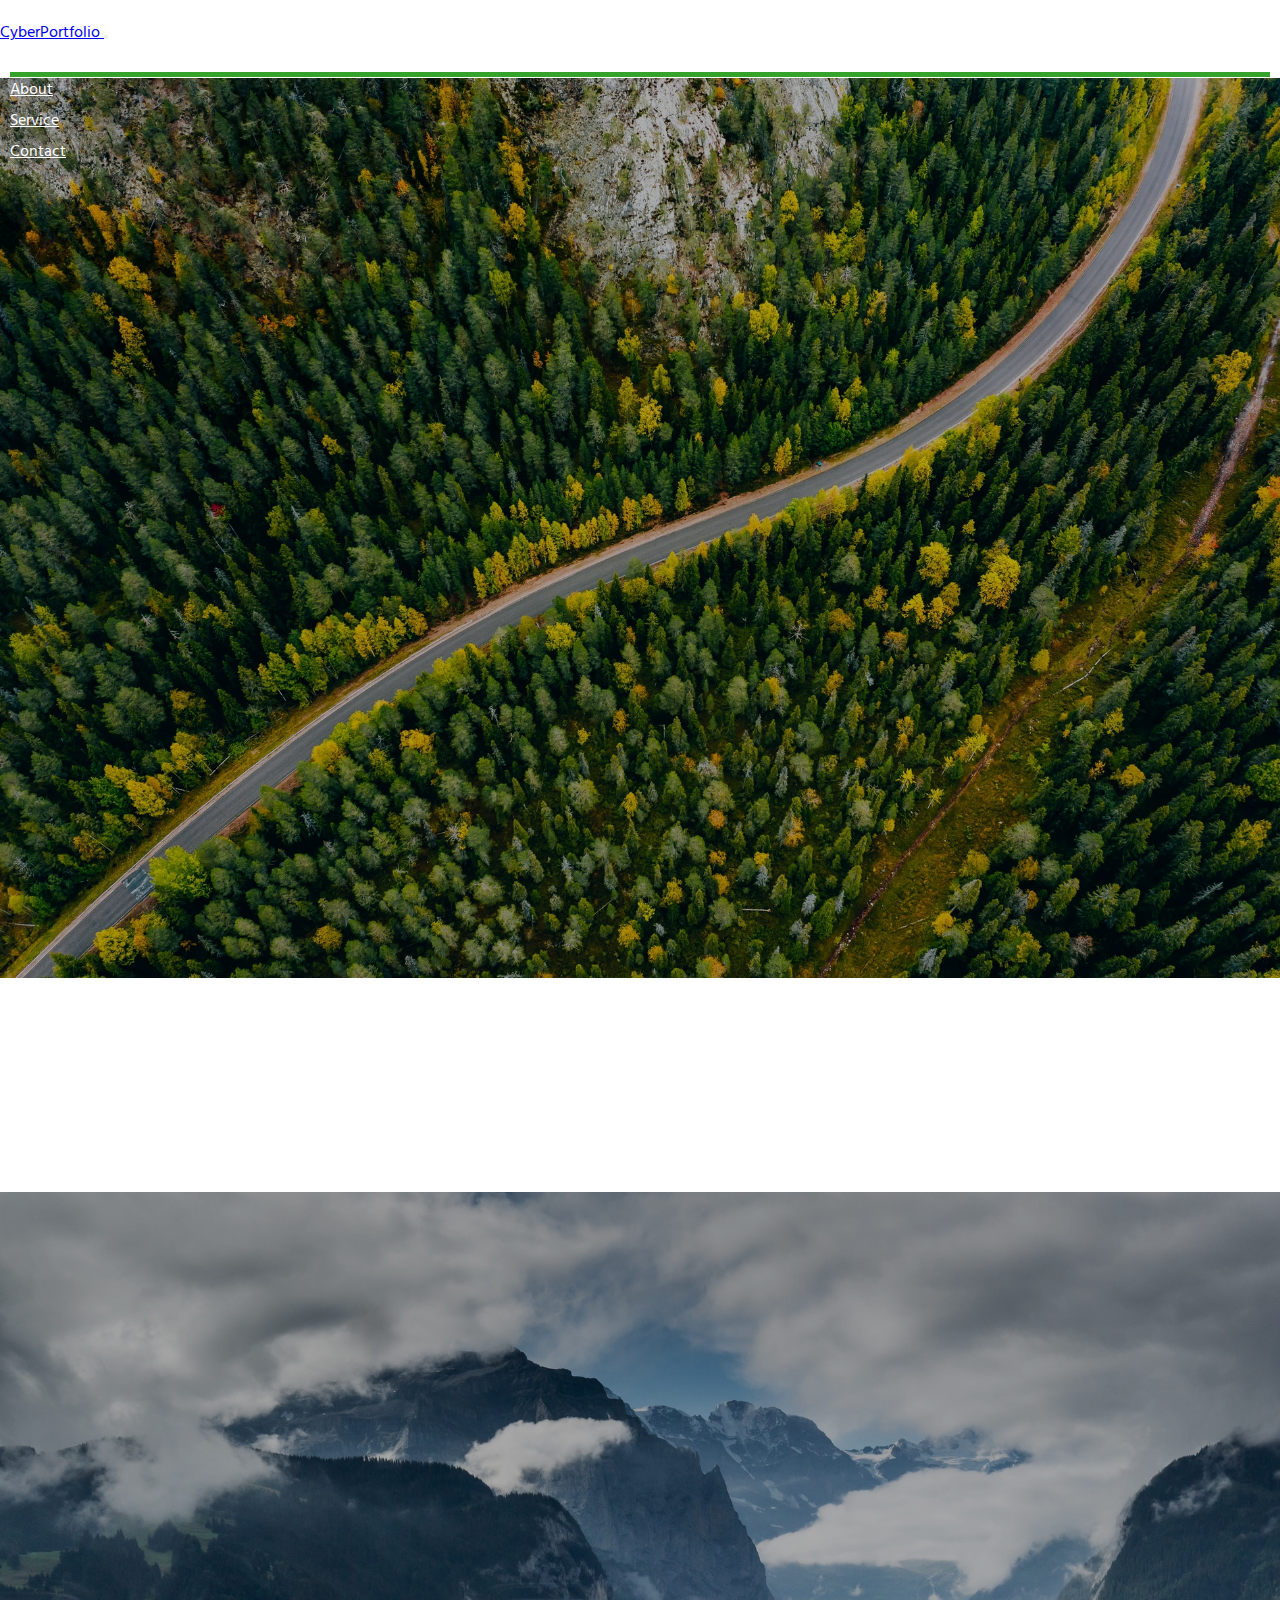
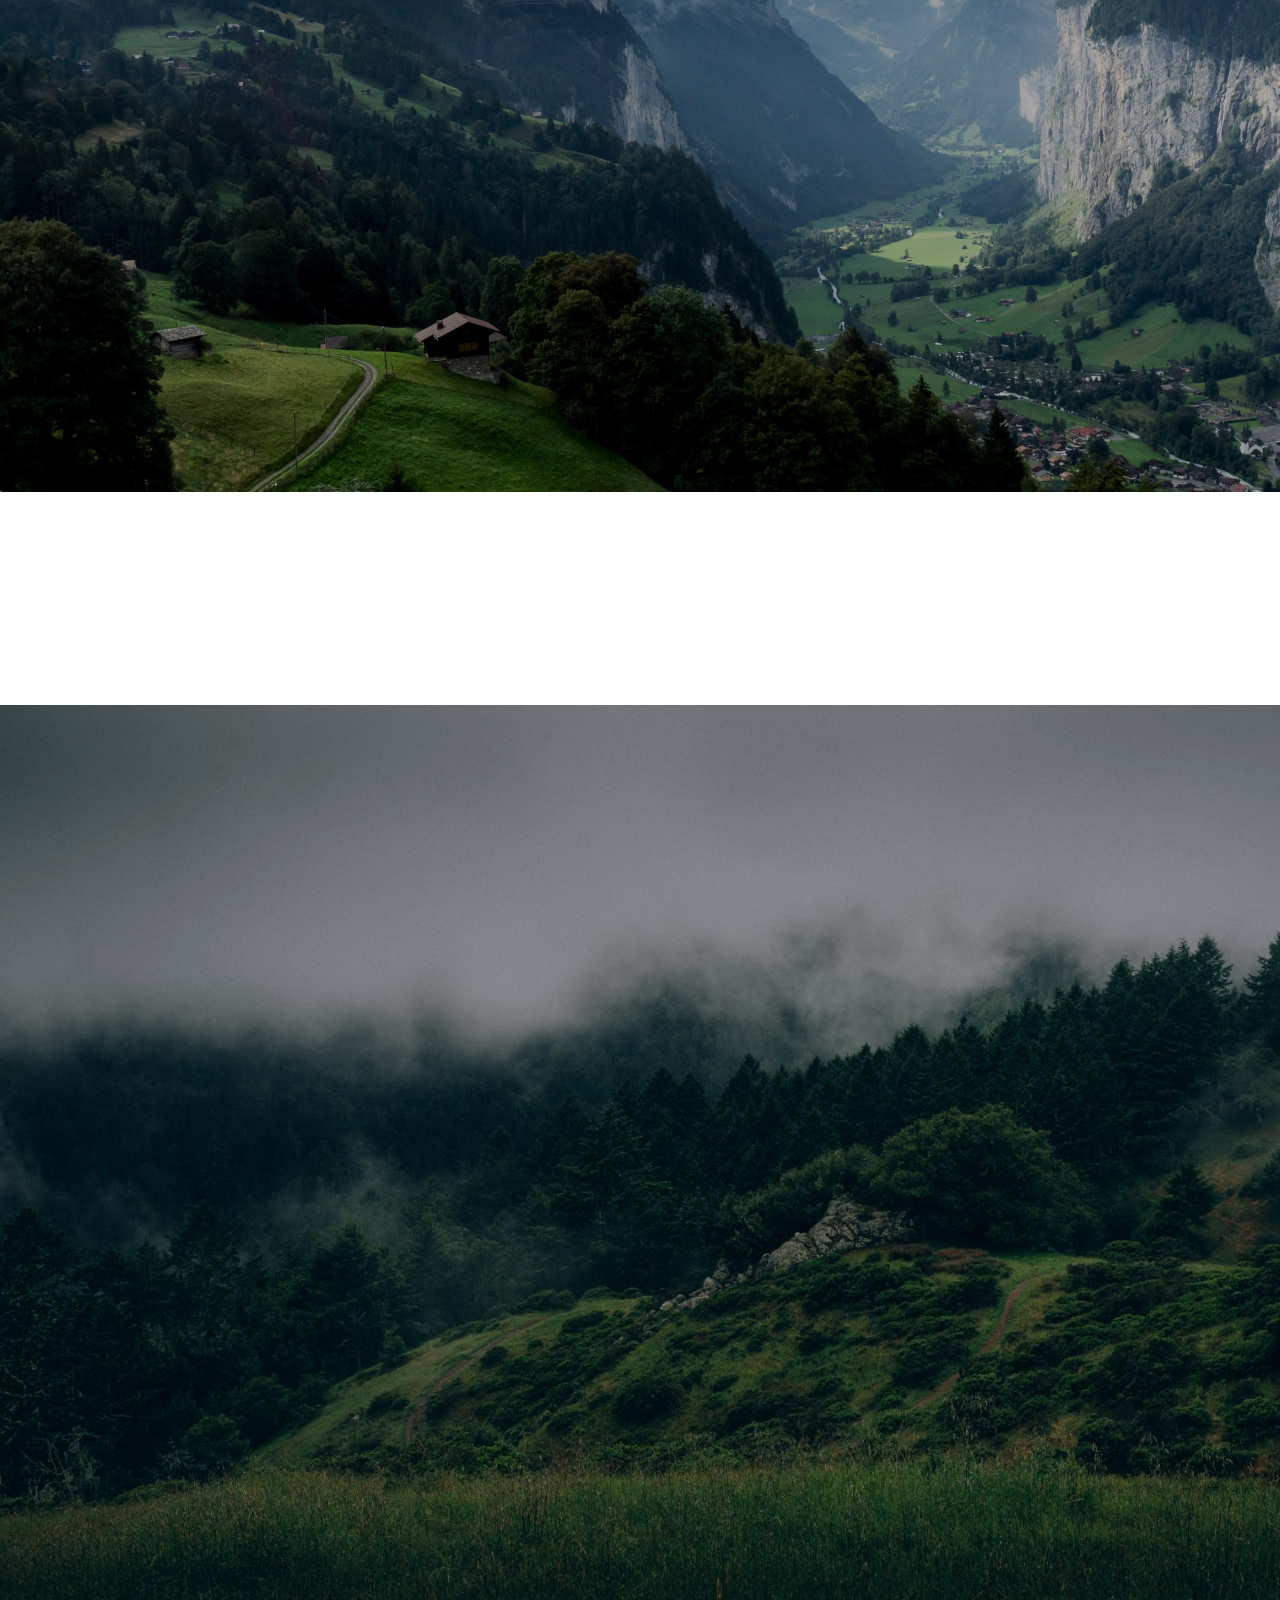
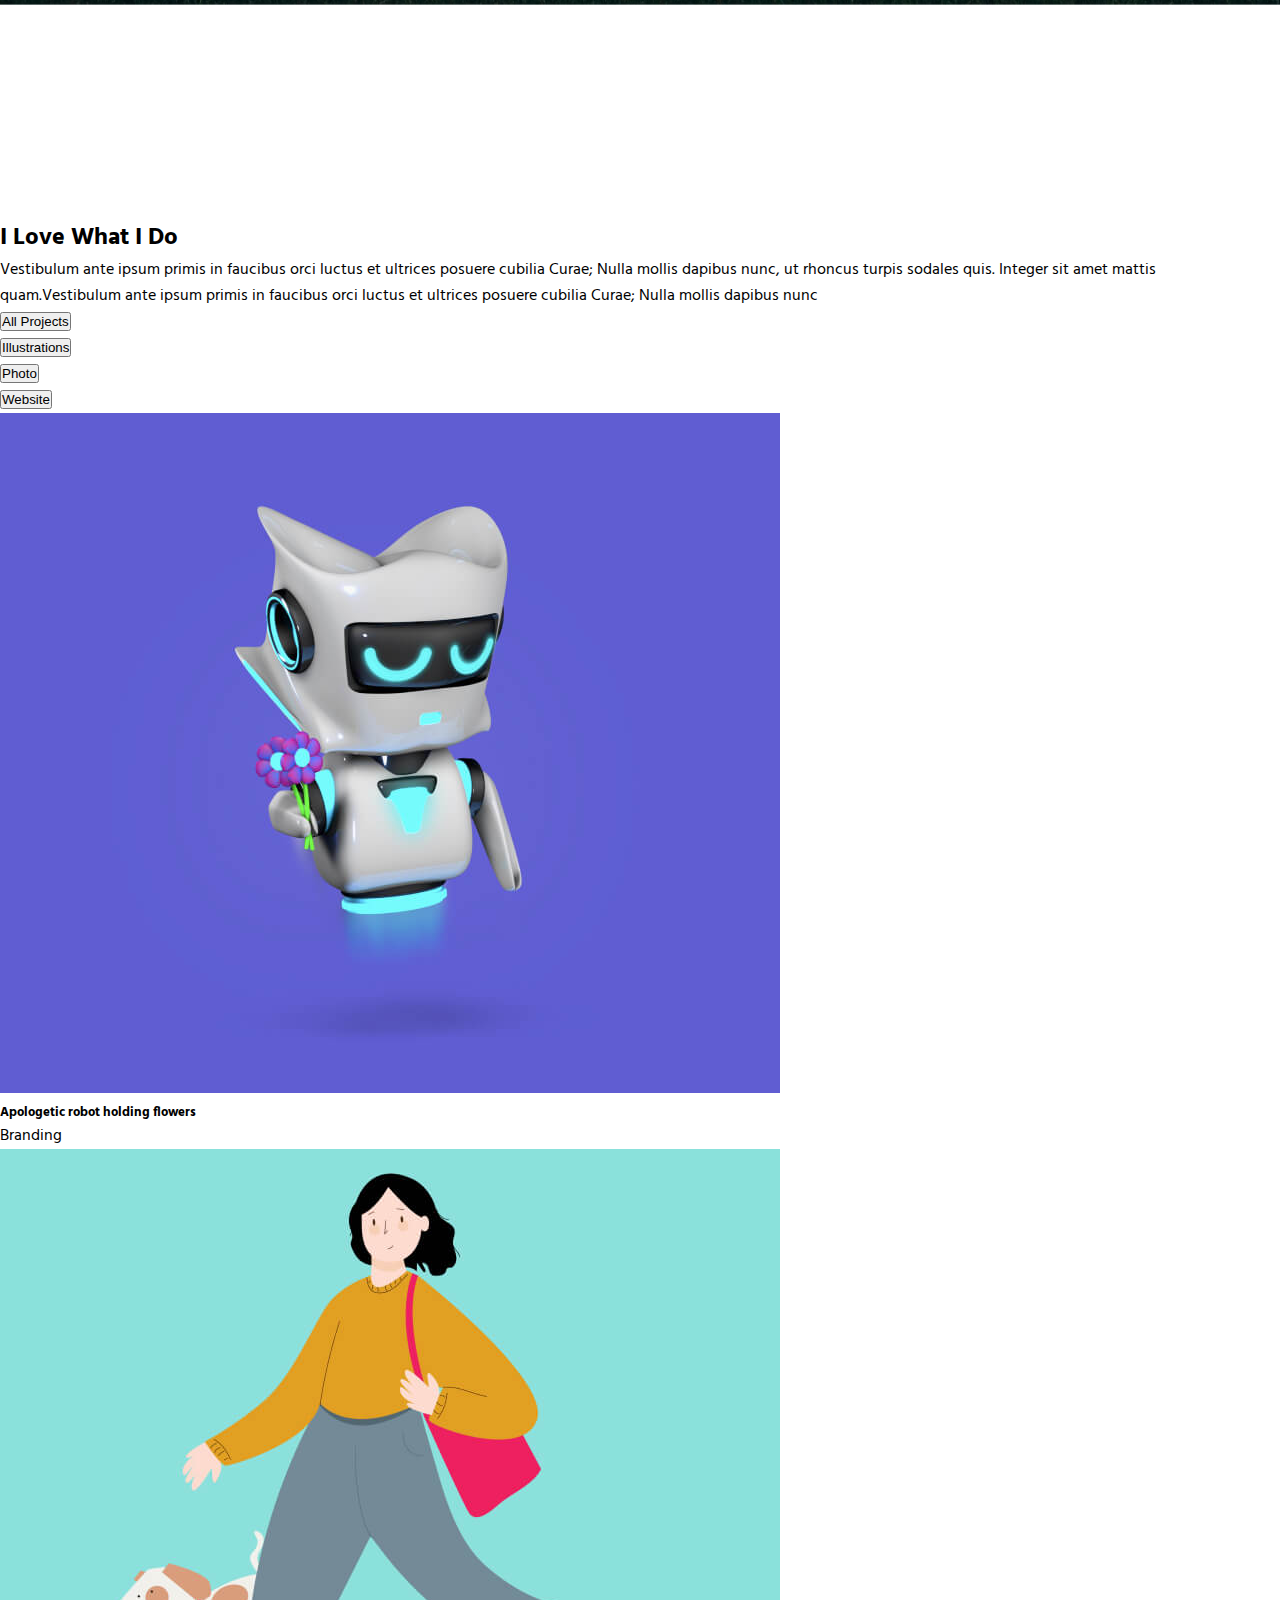
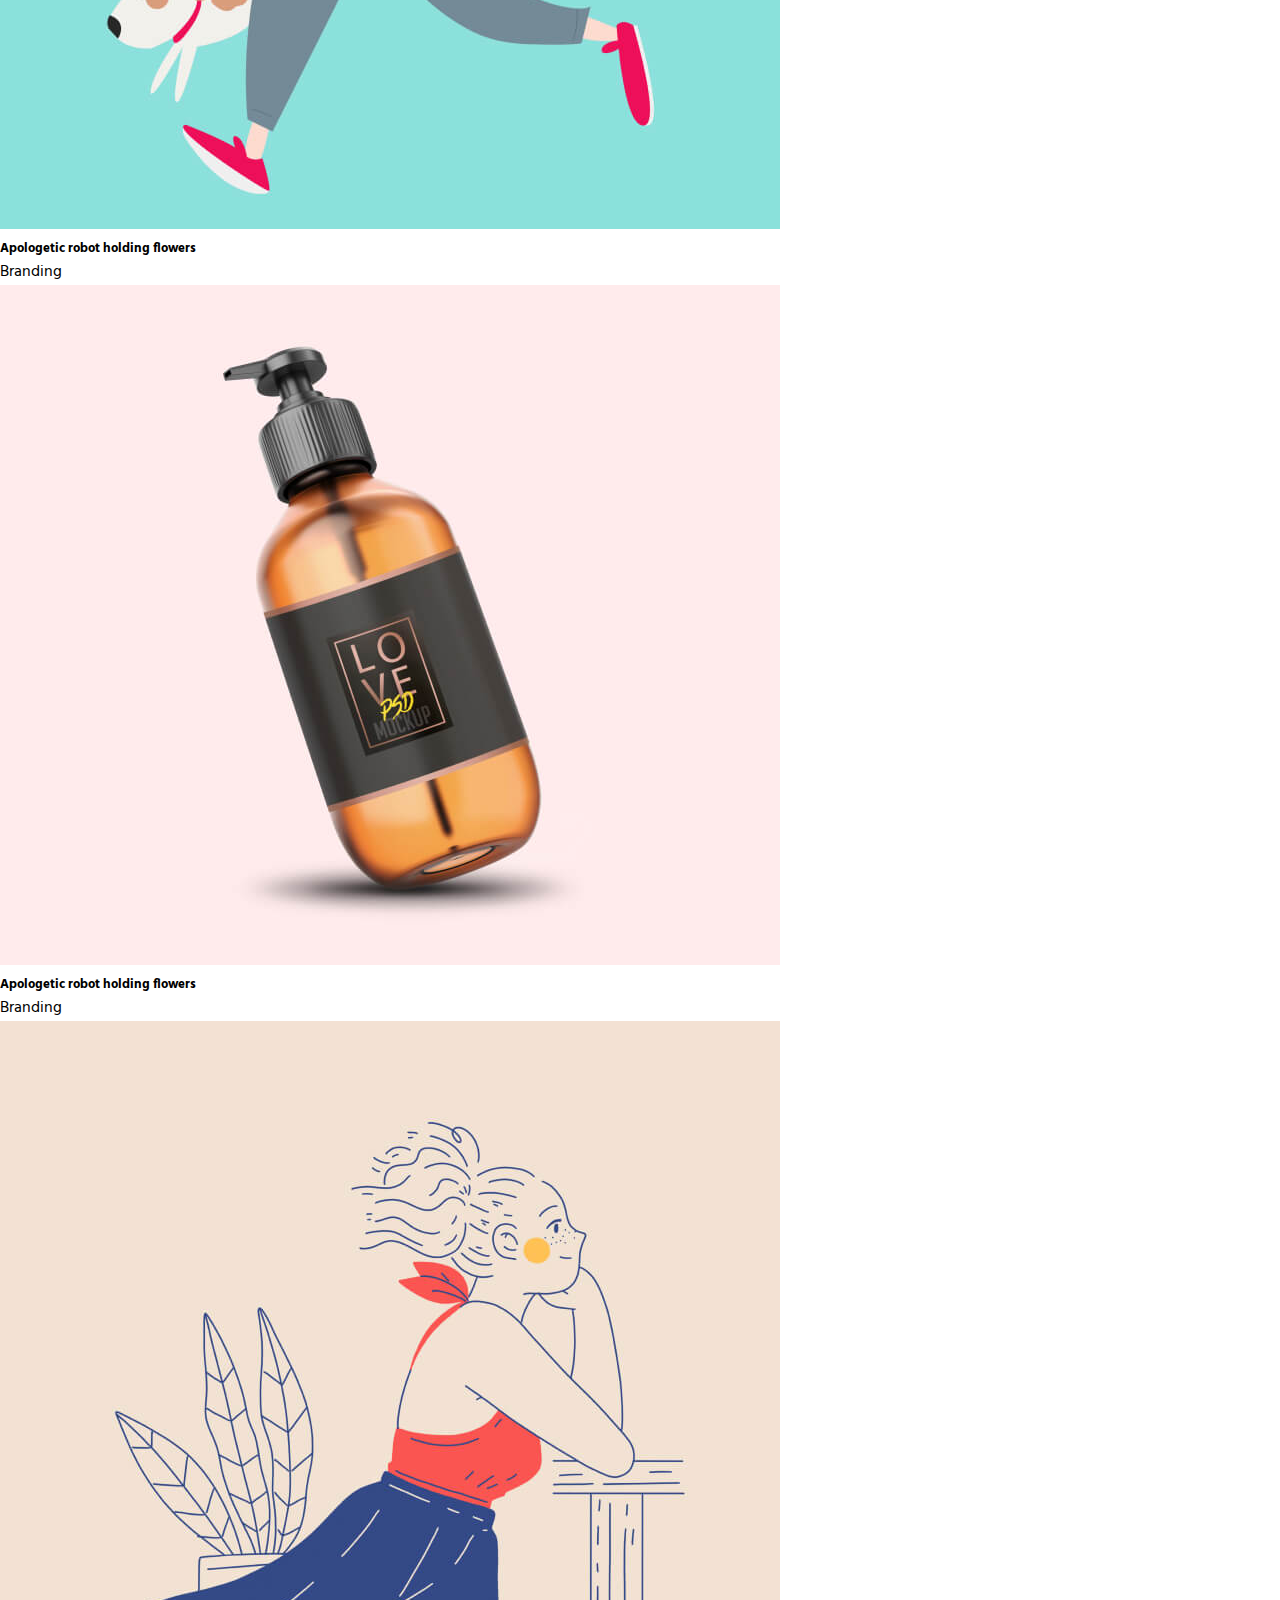
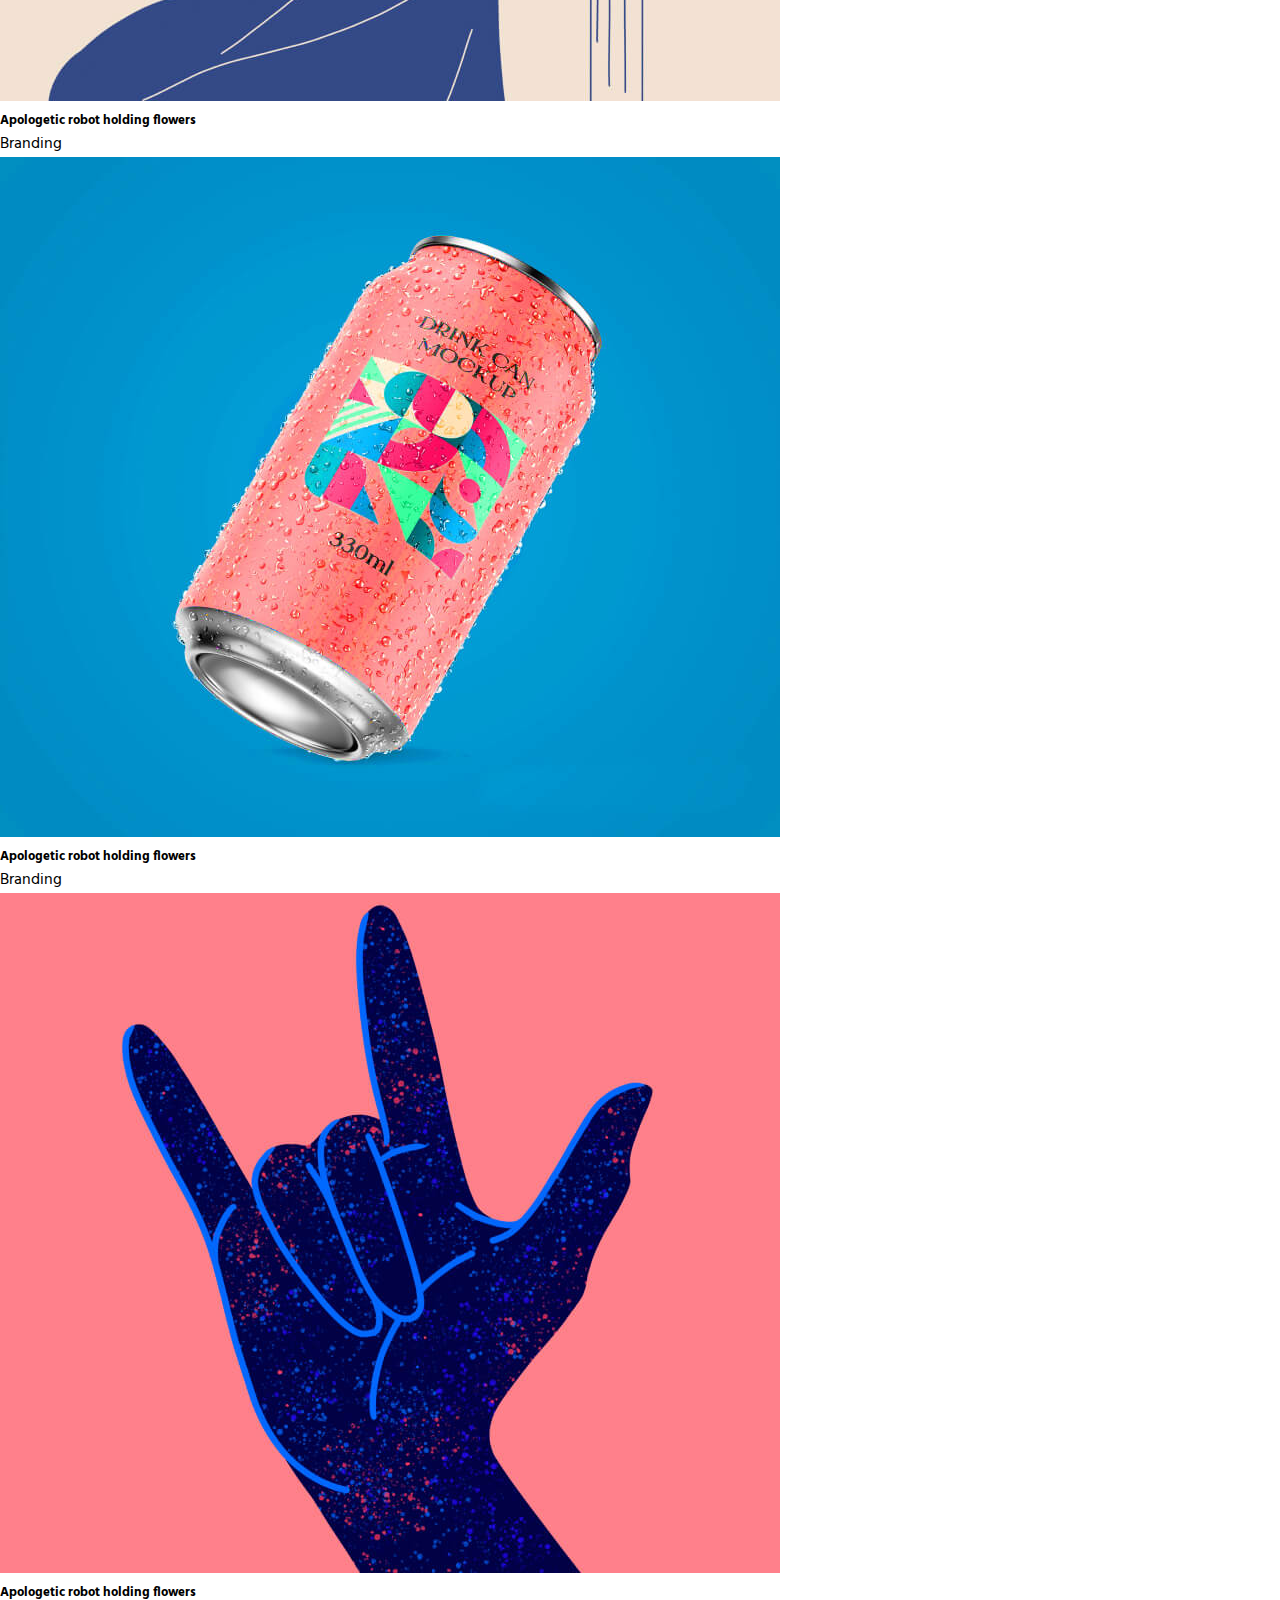
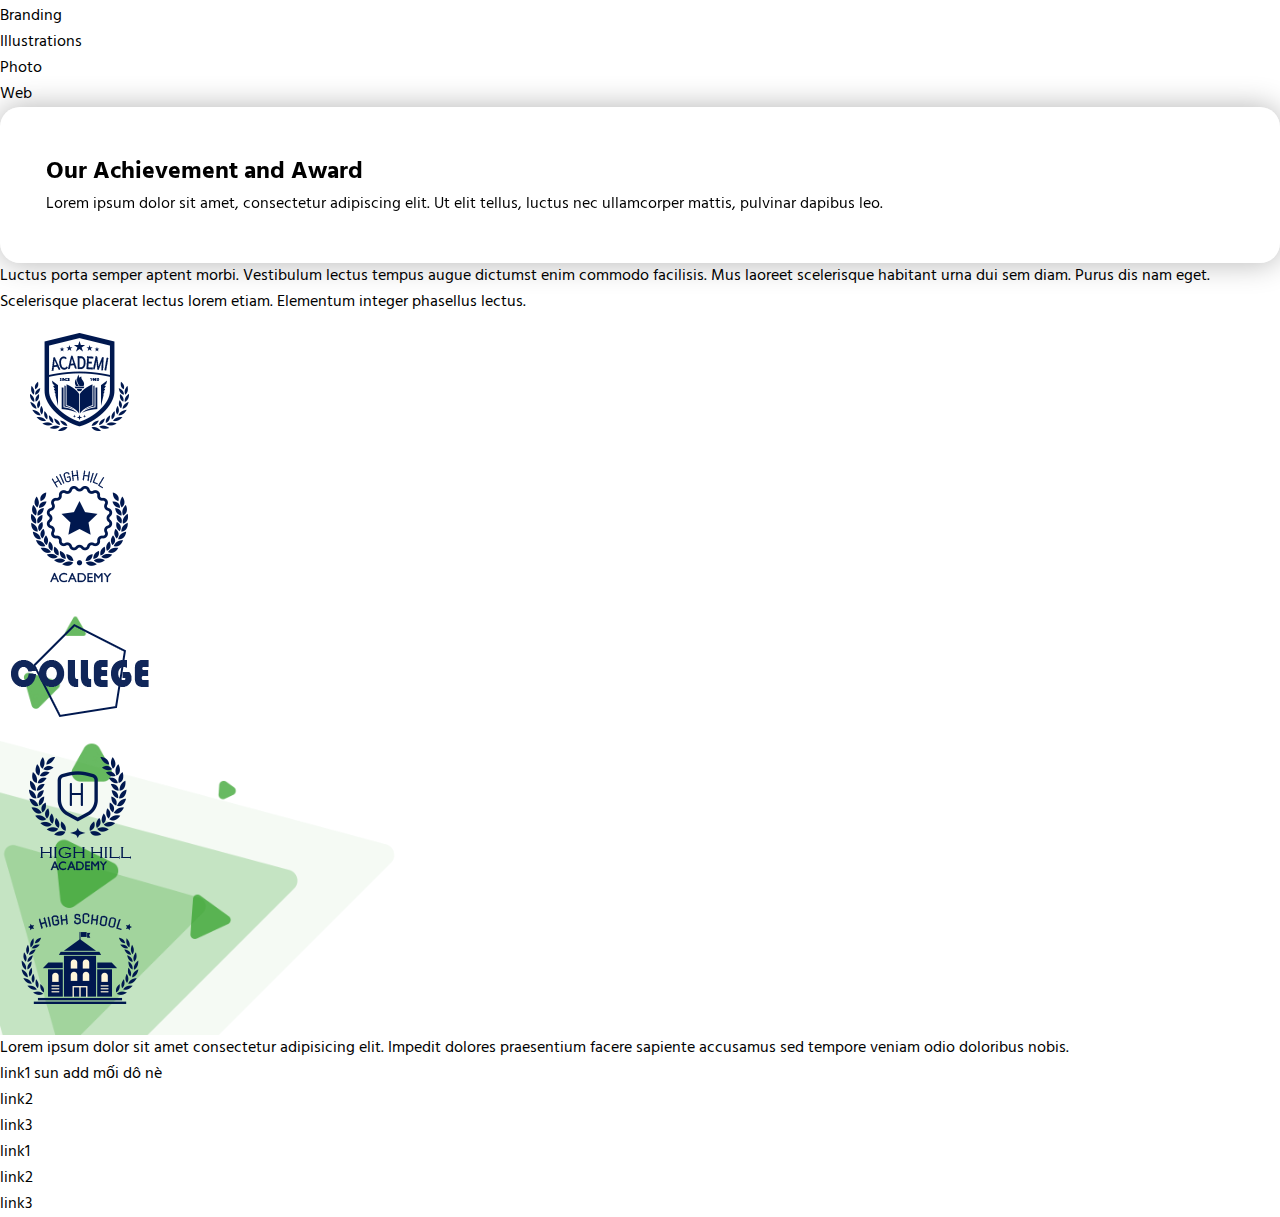
==== commit 764db58e: "sửa lỗi xung đột" ====
--- a/index.html
+++ b/index.html
@@ -2,13 +2,13 @@
 <html lang="en">
 
 <head>
-    <meta charset="UTF-8">
-    <meta name="viewport" content="width=device-width, initial-scale=1.0">
+    <meta charset="UTF-8" />
+    <meta name="viewport" content="width=device-width, initial-scale=1.0" />
     <title>Document</title>
 
     <!-- BS4 CSS -->
     <link rel="stylesheet" href="https://cdn.jsdelivr.net/npm/bootstrap@4.6.2/dist/css/bootstrap.min.css"
-        integrity="sha384-xOolHFLEh07PJGoPkLv1IbcEPTNtaed2xpHsD9ESMhqIYd0nLMwNLD69Npy4HI+N" crossorigin="anonymous">
+        integrity="sha384-xOolHFLEh07PJGoPkLv1IbcEPTNtaed2xpHsD9ESMhqIYd0nLMwNLD69Npy4HI+N" crossorigin="anonymous" />
 
     <!-- FONT AWESOME -->
     <link rel="stylesheet" href="https://cdnjs.cloudflare.com/ajax/libs/font-awesome/6.5.1/css/all.min.css"
@@ -16,20 +16,19 @@
         crossorigin="anonymous" referrerpolicy="no-referrer" />
 
     <!-- FONT GOOGLE -->
-    <link rel="preconnect" href="https://fonts.googleapis.com">
-    <link rel="preconnect" href="https://fonts.gstatic.com" crossorigin>
-    <link href="https://fonts.googleapis.com/css2?family=Hind:wght@300;400;700&display=swap" rel="stylesheet">
+    <link rel="preconnect" href="https://fonts.googleapis.com" />
+    <link rel="preconnect" href="https://fonts.gstatic.com" crossorigin />
+    <link href="https://fonts.googleapis.com/css2?family=Hind:wght@300;400;700&display=swap" rel="stylesheet" />
     <!-- MAIN CSS -->
-    <link rel="stylesheet" href="./css/style.css">
+    <link rel="stylesheet" href="./css/style.css" />
 </head>
 
 <body>
-
     <header>
         <!-- <p class="container bg-success" >container</p>
         <p class="container-fluid bg-success">container-fluid</p> -->
 
-        <nav class="container-xl navbar navbar-expand-lg ">
+        <nav class="container-xl navbar navbar-expand-lg">
             <a class="navbar-brand" href="#">
                 <i class="fa-solid fa-dice-d20"></i>
                 <span>CyberPortfolio</span>
@@ -55,10 +54,8 @@
                         <a class="nav-link" href="#">Contact</a>
                     </li>
                 </ul>
-
             </div>
         </nav>
-
     </header>
     <section class="portCarousel">
         <!-- data-ride="carousel" : autoplay (mặc định 5000ms chuyển slide) -->
@@ -74,27 +71,33 @@
             <div class="carousel-inner">
                 <!-- carousel-item từng mục slide trên carousel -->
                 <div class="carousel-item active">
-                    <img src="./img/finland.jpg" class="d-block w-100" alt="...">
-                    <div class="carousel-caption ">
-                        <img src="./img/01-3.jpg" alt="">
+                    <img src="./img/finland.jpg" class="d-block w-100" alt="..." />
+                    <div class="carousel-caption">
+                        <img src="./img/01-3.jpg" alt="" />
                         <h5>First slide label</h5>
-                        <p>Some representative placeholder content for the first slide.</p>
+                        <p>
+                            Some representative placeholder content for the first slide.
+                        </p>
                     </div>
                 </div>
                 <div class="carousel-item">
-                    <img src="./img/mountains.jpg" class="d-block w-100" alt="...">
-                    <div class="carousel-caption ">
-                        <img src="./img/02-3.jpg" alt="">
+                    <img src="./img/mountains.jpg" class="d-block w-100" alt="..." />
+                    <div class="carousel-caption">
+                        <img src="./img/02-3.jpg" alt="" />
                         <h5>Second slide label</h5>
-                        <p>Some representative placeholder content for the second slide.</p>
+                        <p>
+                            Some representative placeholder content for the second slide.
+                        </p>
                     </div>
                 </div>
                 <div class="carousel-item">
-                    <img src="./img/mountains-1.jpg" class="d-block w-100" alt="...">
-                    <div class="carousel-caption ">
-                        <img src="./img/03-3.jpg" alt="">
+                    <img src="./img/mountains-1.jpg" class="d-block w-100" alt="..." />
+                    <div class="carousel-caption">
+                        <img src="./img/03-3.jpg" alt="" />
                         <h5>Third slide label</h5>
-                        <p>Some representative placeholder content for the third slide.</p>
+                        <p>
+                            Some representative placeholder content for the third slide.
+                        </p>
                     </div>
                 </div>
                 <!-- tạo thêm side -->
@@ -106,7 +109,6 @@
                         <p>Some representative placeholder content for the third slide.</p>
                     </div>
                 </div> -->
-
             </div>
             <!-- <button class="carousel-control-prev" type="button" data-target="#carouselPort" data-slide="prev">
                 <span class="carousel-control-prev-icon" aria-hidden="true"></span>
@@ -122,33 +124,40 @@
         <div class="container">
             <div class="projects__title text-center">
                 <h2>I Love What I Do</h2>
-                <p>Vestibulum ante ipsum primis in faucibus orci luctus et ultrices posuere cubilia Curae; Nulla mollis
-                    dapibus nunc, ut
-                    rhoncus turpis sodales quis. Integer sit amet mattis quam.Vestibulum ante ipsum primis in faucibus
-                    orci luctus et
-                    ultrices posuere cubilia Curae; Nulla mollis dapibus nunc</p>
+                <p>
+                    Vestibulum ante ipsum primis in faucibus orci luctus et ultrices
+                    posuere cubilia Curae; Nulla mollis dapibus nunc, ut rhoncus turpis
+                    sodales quis. Integer sit amet mattis quam.Vestibulum ante ipsum
+                    primis in faucibus orci luctus et ultrices posuere cubilia Curae;
+                    Nulla mollis dapibus nunc
+                </p>
             </div>
             <div class="projects__content">
                 <!-- navs -->
                 <ul class="nav nav-pills mb-3" id="pills-tab" role="tablist">
                     <li class="nav-item" role="presentation">
                         <button class="nav-link active" id="pills-home-tab" data-toggle="pill" data-target="#all"
-                            type="button" role="tab" aria-controls="pills-home" aria-selected="true">All
-                            Projects</button>
+                            type="button" role="tab" aria-controls="pills-home" aria-selected="true">
+                            All Projects
+                        </button>
                     </li>
                     <li class="nav-item" role="presentation">
                         <button class="nav-link" id="pills-profile-tab" data-toggle="pill" data-target="#illu"
-                            type="button" role="tab" aria-controls="pills-profile"
-                            aria-selected="false">Illustrations</button>
+                            type="button" role="tab" aria-controls="pills-profile" aria-selected="false">
+                            Illustrations
+                        </button>
                     </li>
                     <li class="nav-item" role="presentation">
                         <button class="nav-link" id="pills-contact-tab" data-toggle="pill" data-target="#photo"
-                            type="button" role="tab" aria-controls="pills-contact" aria-selected="false">Photo</button>
+                            type="button" role="tab" aria-controls="pills-contact" aria-selected="false">
+                            Photo
+                        </button>
                     </li>
                     <li class="nav-item" role="presentation">
                         <button class="nav-link" id="pills-contact-tab" data-toggle="pill" data-target="#web"
-                            type="button" role="tab" aria-controls="pills-contact"
-                            aria-selected="false">Website</button>
+                            type="button" role="tab" aria-controls="pills-contact" aria-selected="false">
+                            Website
+                        </button>
                     </li>
                 </ul>
                 <div class="tab-content" id="pills-tabContent">
@@ -161,33 +170,36 @@
                             Rút gọn class col, các col có màn hình liền kề và có chung chỉ số, giữ nhỏ bỏ lớn-->
                             <div class="col-12 col-sm-6 col-lg-4">
                                 <div class="card">
-                                    <img src="./img/g1.jpg" class="card-img-top" alt="...">
-                                    <div class="card-body">
-                                        <h5 class="card-title">Apologetic robot holding flowers</h5>
-                                        <p class="card-text">Branding</p>
-
+                                    <img src="./img/g1.jpg" class="card-img-top" alt="..." />
+                                    <div class="card-body">
+                                        <h5 class="card-title">
+                                            Apologetic robot holding flowers
+                                        </h5>
+                                        <p class="card-text">Branding</p>
                                     </div>
                                 </div>
                             </div>
                             <!-- column 2 -->
                             <div class="col-12 col-sm-6 col-md-6 col-lg-4 col-xl-4">
                                 <div class="card">
-                                    <img src="./img/g2.jpg" class="card-img-top" alt="...">
-                                    <div class="card-body">
-                                        <h5 class="card-title">Apologetic robot holding flowers</h5>
-                                        <p class="card-text">Branding</p>
-
+                                    <img src="./img/g2.jpg" class="card-img-top" alt="..." />
+                                    <div class="card-body">
+                                        <h5 class="card-title">
+                                            Apologetic robot holding flowers
+                                        </h5>
+                                        <p class="card-text">Branding</p>
                                     </div>
                                 </div>
                             </div>
                             <!-- column 3 -->
                             <div class="col-12 col-sm-6 col-md-6 col-lg-4 col-xl-4">
                                 <div class="card">
-                                    <img src="./img/g3.jpg" class="card-img-top" alt="...">
-                                    <div class="card-body">
-                                        <h5 class="card-title">Apologetic robot holding flowers</h5>
-                                        <p class="card-text">Branding</p>
-
+                                    <img src="./img/g3.jpg" class="card-img-top" alt="..." />
+                                    <div class="card-body">
+                                        <h5 class="card-title">
+                                            Apologetic robot holding flowers
+                                        </h5>
+                                        <p class="card-text">Branding</p>
                                     </div>
                                 </div>
                             </div>
@@ -195,54 +207,56 @@
                             <!-- hàng 2 -->
                             <div class="col-12 col-sm-6 col-md-6 col-lg-4 col-xl-4">
                                 <div class="card">
-                                    <img src="./img/g4.jpg" class="card-img-top" alt="...">
-                                    <div class="card-body">
-                                        <h5 class="card-title">Apologetic robot holding flowers</h5>
-                                        <p class="card-text">Branding</p>
-
-                                    </div>
-                                </div>
-                            </div>
-                            <div class="col-12 col-sm-6 col-md-6 col-lg-4 col-xl-4">
-                                <div class="card">
-                                    <img src="./img/g5.jpg" class="card-img-top" alt="...">
-                                    <div class="card-body">
-                                        <h5 class="card-title">Apologetic robot holding flowers</h5>
-                                        <p class="card-text">Branding</p>
-
-                                    </div>
-                                </div>
-                            </div>
-                            <div class="col-12 col-sm-6 col-md-6 col-lg-4 col-xl-4">
-                                <div class="card">
-                                    <img src="./img/g6.jpg" class="card-img-top" alt="...">
-                                    <div class="card-body">
-                                        <h5 class="card-title">Apologetic robot holding flowers</h5>
-                                        <p class="card-text">Branding</p>
-
-                                    </div>
-                                </div>
-                            </div>
-
+                                    <img src="./img/g4.jpg" class="card-img-top" alt="..." />
+                                    <div class="card-body">
+                                        <h5 class="card-title">
+                                            Apologetic robot holding flowers
+                                        </h5>
+                                        <p class="card-text">Branding</p>
+                                    </div>
+                                </div>
+                            </div>
+                            <div class="col-12 col-sm-6 col-md-6 col-lg-4 col-xl-4">
+                                <div class="card">
+                                    <img src="./img/g5.jpg" class="card-img-top" alt="..." />
+                                    <div class="card-body">
+                                        <h5 class="card-title">
+                                            Apologetic robot holding flowers
+                                        </h5>
+                                        <p class="card-text">Branding</p>
+                                    </div>
+                                </div>
+                            </div>
+                            <div class="col-12 col-sm-6 col-md-6 col-lg-4 col-xl-4">
+                                <div class="card">
+                                    <img src="./img/g6.jpg" class="card-img-top" alt="..." />
+                                    <div class="card-body">
+                                        <h5 class="card-title">
+                                            Apologetic robot holding flowers
+                                        </h5>
+                                        <p class="card-text">Branding</p>
+                                    </div>
+                                </div>
+                            </div>
                         </div>
-
-
                     </div>
 
                     <div class="tab-pane fade" id="illu" role="tabpanel" aria-labelledby="pills-profile-tab">
-                        Illustrations</div>
+                        Illustrations
+                    </div>
                     <div class="tab-pane fade" id="photo" role="tabpanel" aria-labelledby="pills-contact-tab">
-                        Photo</div>
+                        Photo
+                    </div>
 
                     <div class="tab-pane fade" id="web" role="tabpanel" aria-labelledby="pills-contact-tab">
-                        Web</div>
+                        Web
+                    </div>
                 </div>
             </div>
         </div>
     </section>
 
     <section class="services"></section>
-
 
     <section class="award py-5">
         <div class="container-xl">
@@ -253,37 +267,39 @@
                 <div class="col-12 col-md-6 col-lg-5">
                     <div class="award__left">
                         <h2>Our Achievement and Award</h2>
-                        <p>Lorem ipsum dolor sit amet, consectetur adipiscing elit. Ut elit tellus, luctus nec
-                            ullamcorper mattis, pulvinar dapibus
-                            leo.</p>
+                        <p>
+                            Lorem ipsum dolor sit amet, consectetur adipiscing elit. Ut elit
+                            tellus, luctus nec ullamcorper mattis, pulvinar dapibus leo.
+                        </p>
                     </div>
                 </div>
                 <!-- col-12 col-sm-12 col-md-6 col-lg-7 col-xl-7 -->
-                <div class="col-12  col-md-6 col-lg-7">
+                <div class="col-12 col-md-6 col-lg-7">
                     <div class="award__right">
-                        <p>Luctus porta semper aptent morbi. Vestibulum lectus tempus augue dictumst enim commodo
-                            facilisis. Mus laoreet
-                            scelerisque habitant urna dui sem diam. Purus dis nam eget. Scelerisque placerat lectus
-                            lorem etiam. Elementum integer
-                            phasellus lectus.</p>
+                        <p>
+                            Luctus porta semper aptent morbi. Vestibulum lectus tempus augue
+                            dictumst enim commodo facilisis. Mus laoreet scelerisque
+                            habitant urna dui sem diam. Purus dis nam eget. Scelerisque
+                            placerat lectus lorem etiam. Elementum integer phasellus lectus.
+                        </p>
                         <!-- hàng nhỏ -->
                         <!-- row-cols-5 row-cols-sm-5 row-cols-md-3 row-cols-lg-5 row-cols-xl-5 -->
-                        <div class="row row-cols-5 row-cols-md-3 row-cols-lg-5 ">
+                        <div class="row row-cols-5 row-cols-md-3 row-cols-lg-5">
                             <!-- col: tự chia (số lượng cột không chia hết cho 12) -->
                             <div class="col">
-                                <img class="img-fluid" src="./img/award-1.png" alt="">
-                            </div>
-                            <div class="col">
-                                <img class="img-fluid" src="./img/award-2.png" alt="">
-                            </div>
-                            <div class="col">
-                                <img class="img-fluid" src="./img/award-3.png" alt="">
-                            </div>
-                            <div class="col">
-                                <img class="img-fluid" src="./img/award-4.png" alt="">
-                            </div>
-                            <div class="col">
-                                <img class="img-fluid" src="./img/award-5.png" alt="">
+                                <img class="img-fluid" src="./img/award-1.png" alt="" />
+                            </div>
+                            <div class="col">
+                                <img class="img-fluid" src="./img/award-2.png" alt="" />
+                            </div>
+                            <div class="col">
+                                <img class="img-fluid" src="./img/award-3.png" alt="" />
+                            </div>
+                            <div class="col">
+                                <img class="img-fluid" src="./img/award-4.png" alt="" />
+                            </div>
+                            <div class="col">
+                                <img class="img-fluid" src="./img/award-5.png" alt="" />
                             </div>
                         </div>
                     </div>
@@ -291,18 +307,17 @@
             </div>
         </div>
     </section>
-
-
 
     <footer>
         <div class="container">
             <div class="row">
                 <div class="col-6">
-                    <p>Lorem ipsum dolor sit amet consectetur adipisicing elit. Impedit dolores praesentium facere sapiente accusamus sed tempore veniam odio doloribus nobis.</p>
+                    <p>Lorem ipsum dolor sit amet consectetur adipisicing elit. Impedit dolores praesentium facere
+                        sapiente accusamus sed tempore veniam odio doloribus nobis.</p>
                 </div>
                 <div class="col-6">
                     <ul>
-                        <li>link1</li>
+                        <li>link1 sun add mối dô nè</li>
                         <li>link2</li>
                         <li>link3</li>
                         <li>link1</li>
@@ -313,16 +328,6 @@
             </div>
         </div>
     </footer>
-
-
-
-
-
-
-
-
-
-
 
     <script src="https://cdn.jsdelivr.net/npm/jquery@3.5.1/dist/jquery.slim.min.js"
         integrity="sha384-DfXdz2htPH0lsSSs5nCTpuj/zy4C+OGpamoFVy38MVBnE+IbbVYUew+OrCXaRkfj"
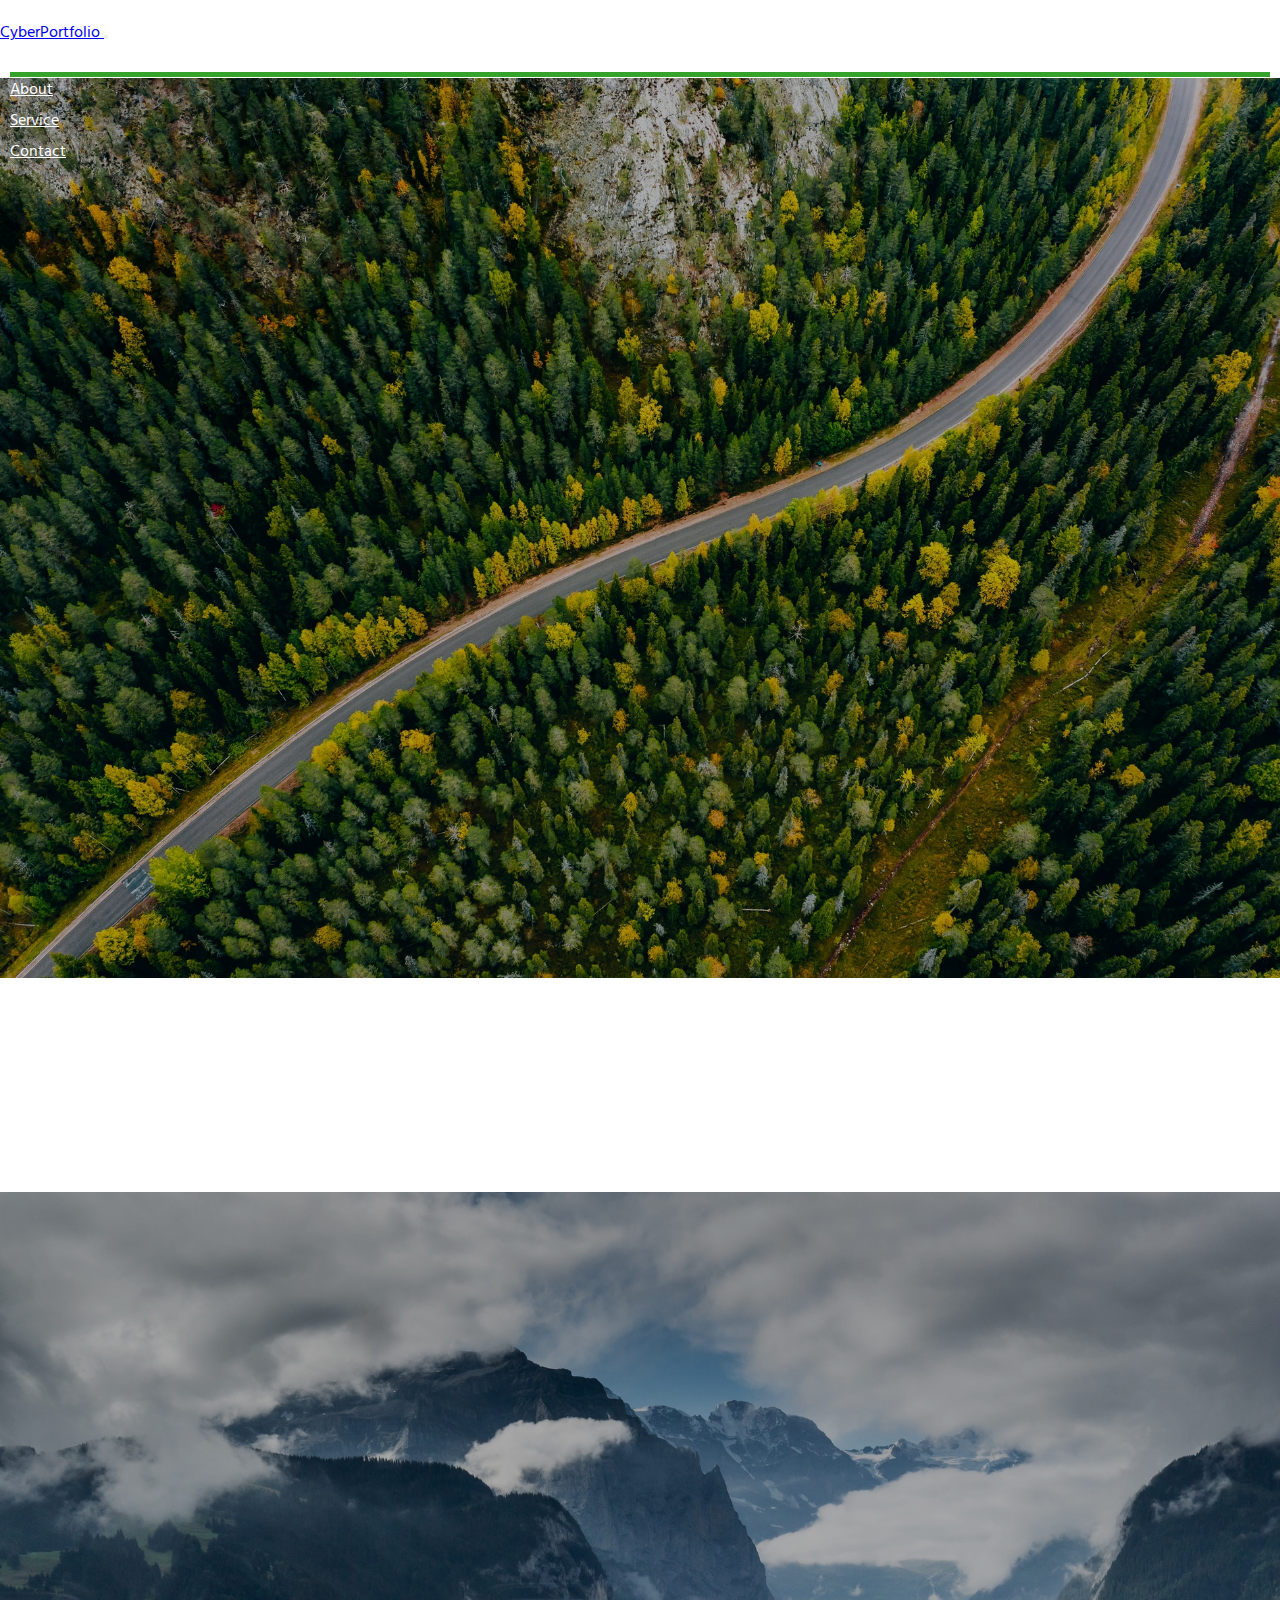
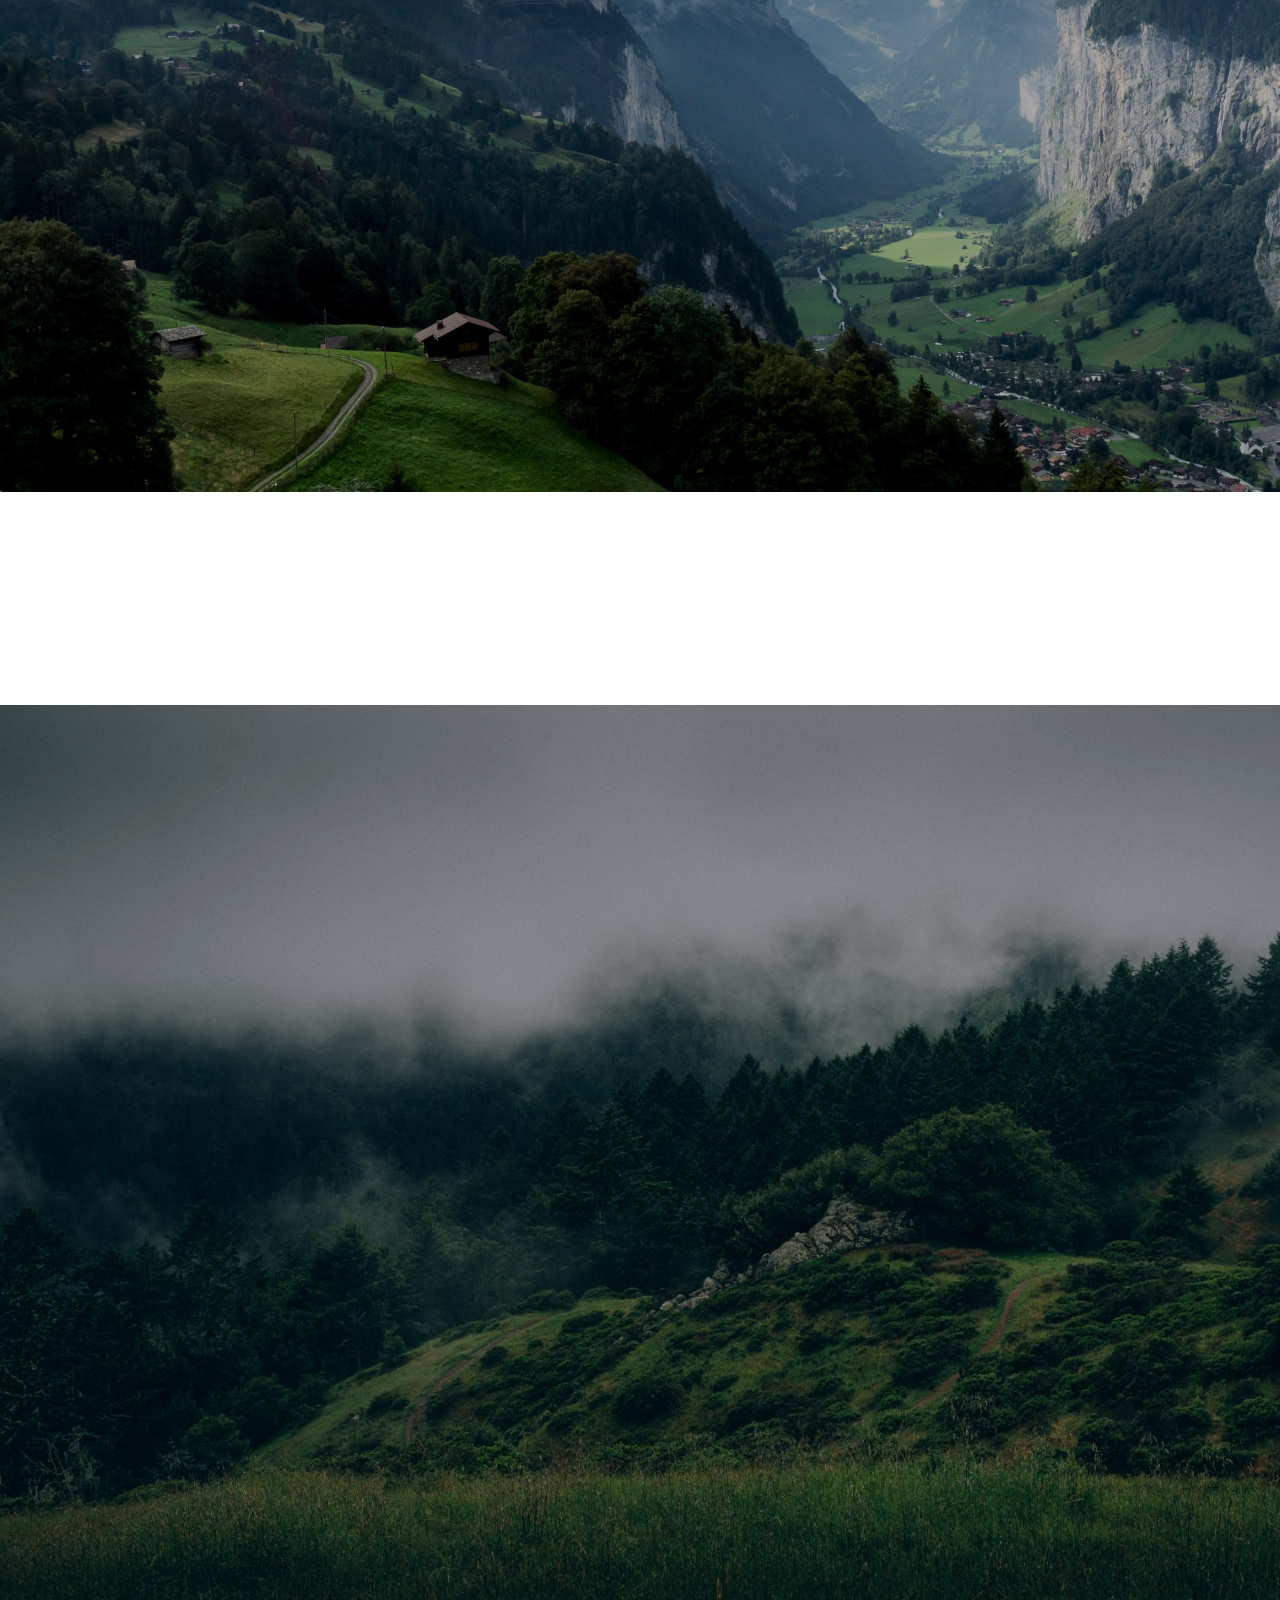
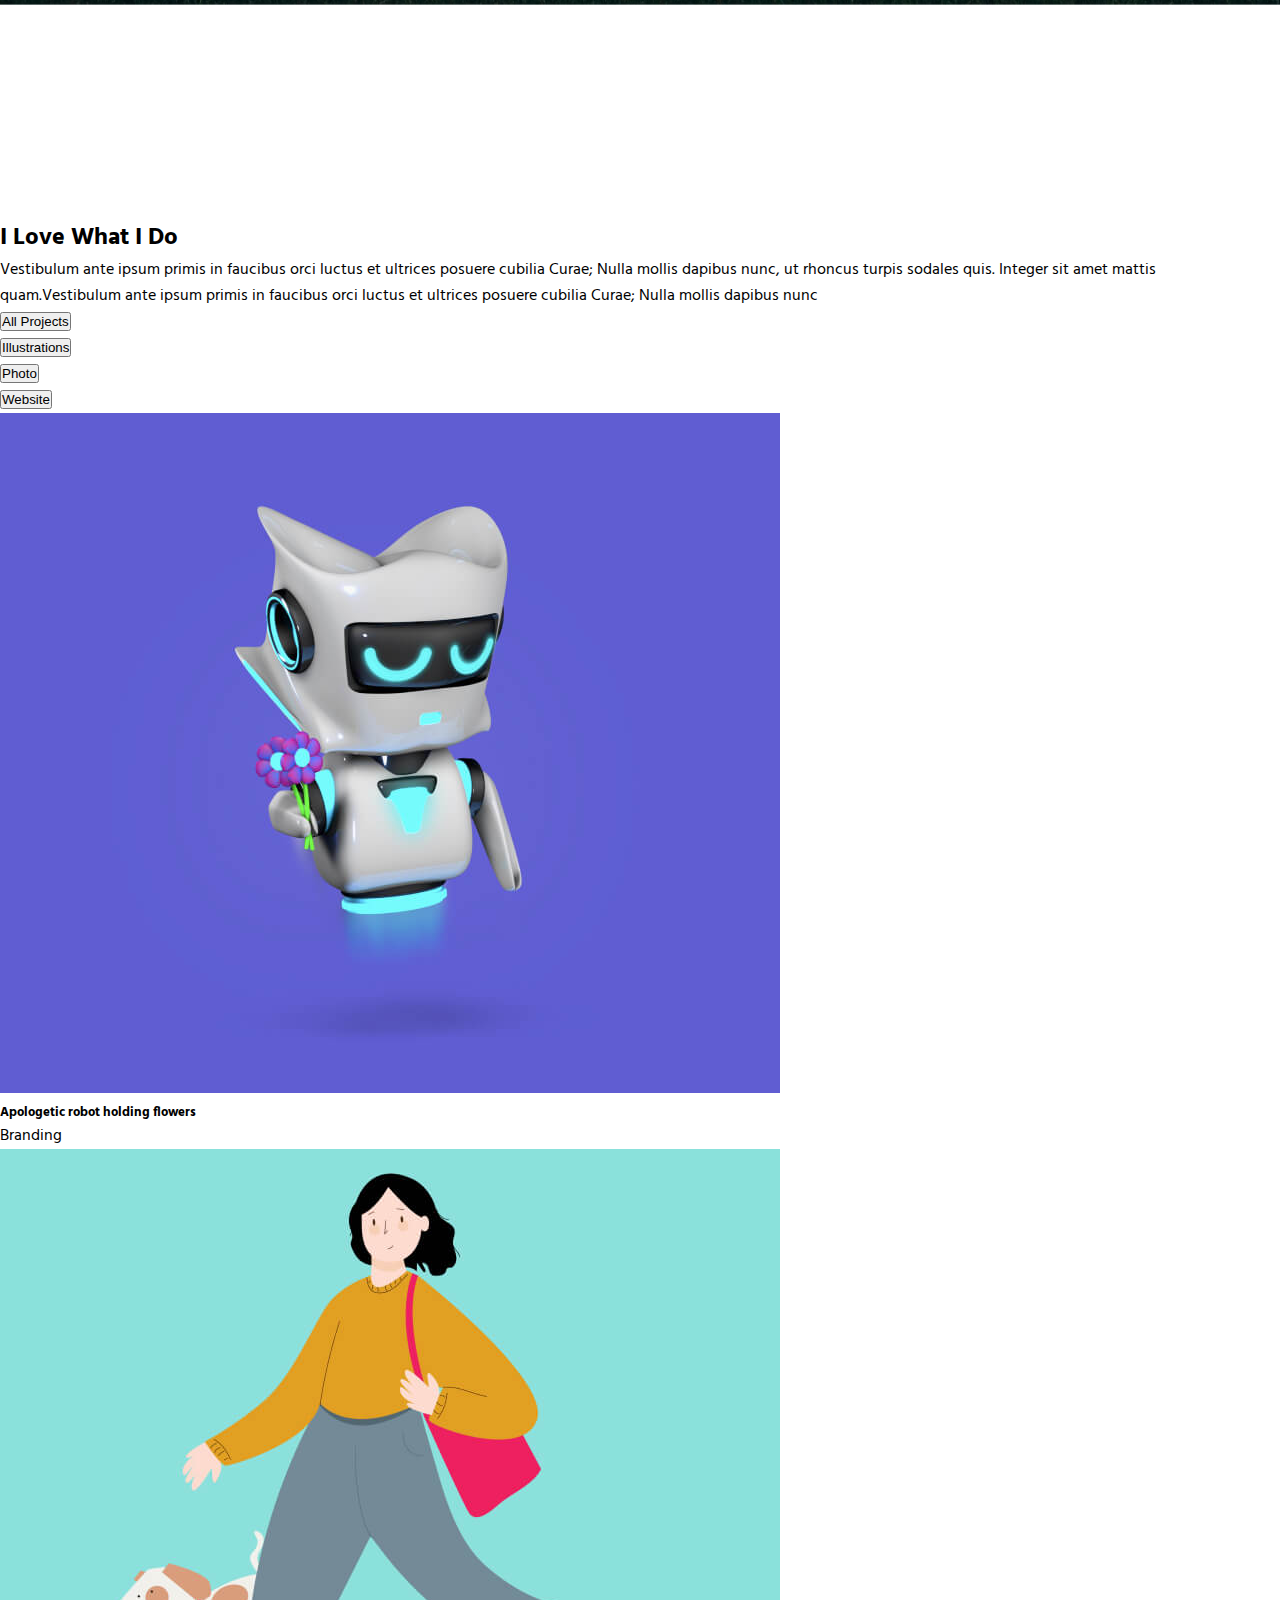
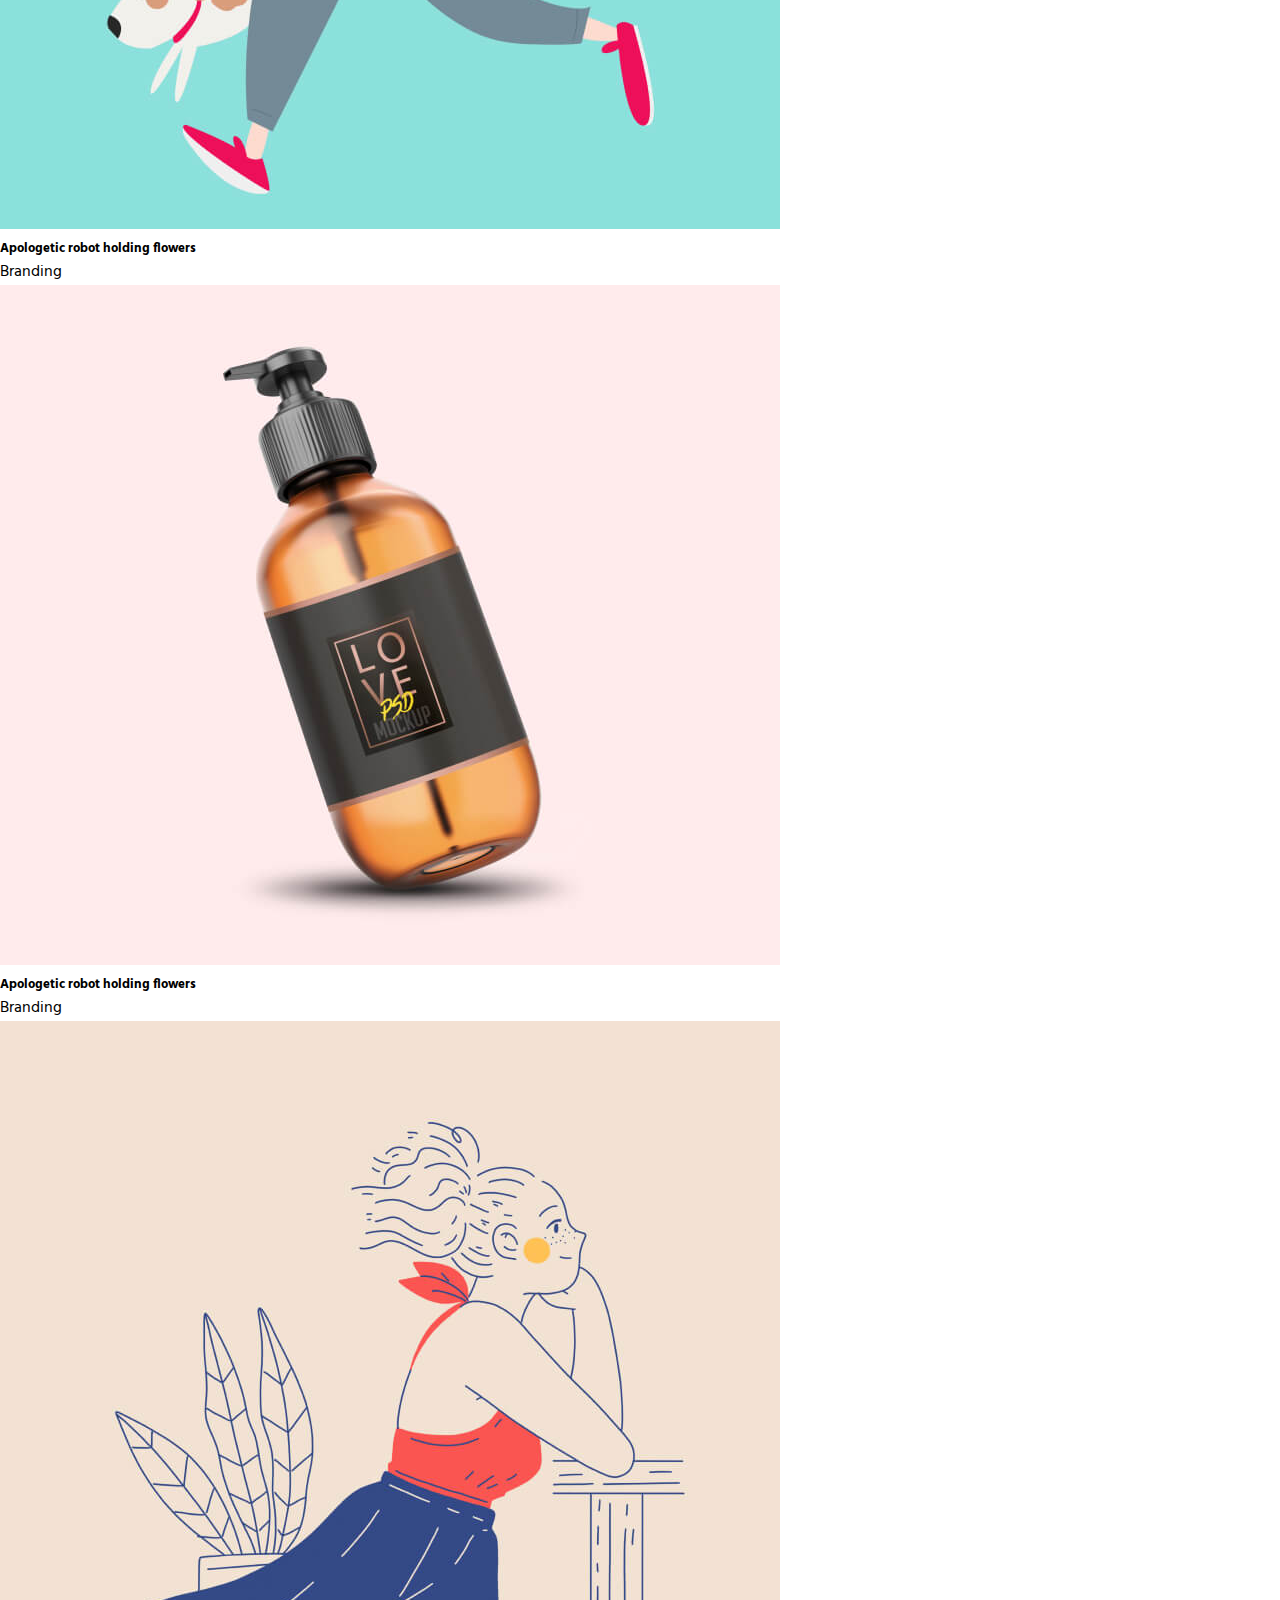
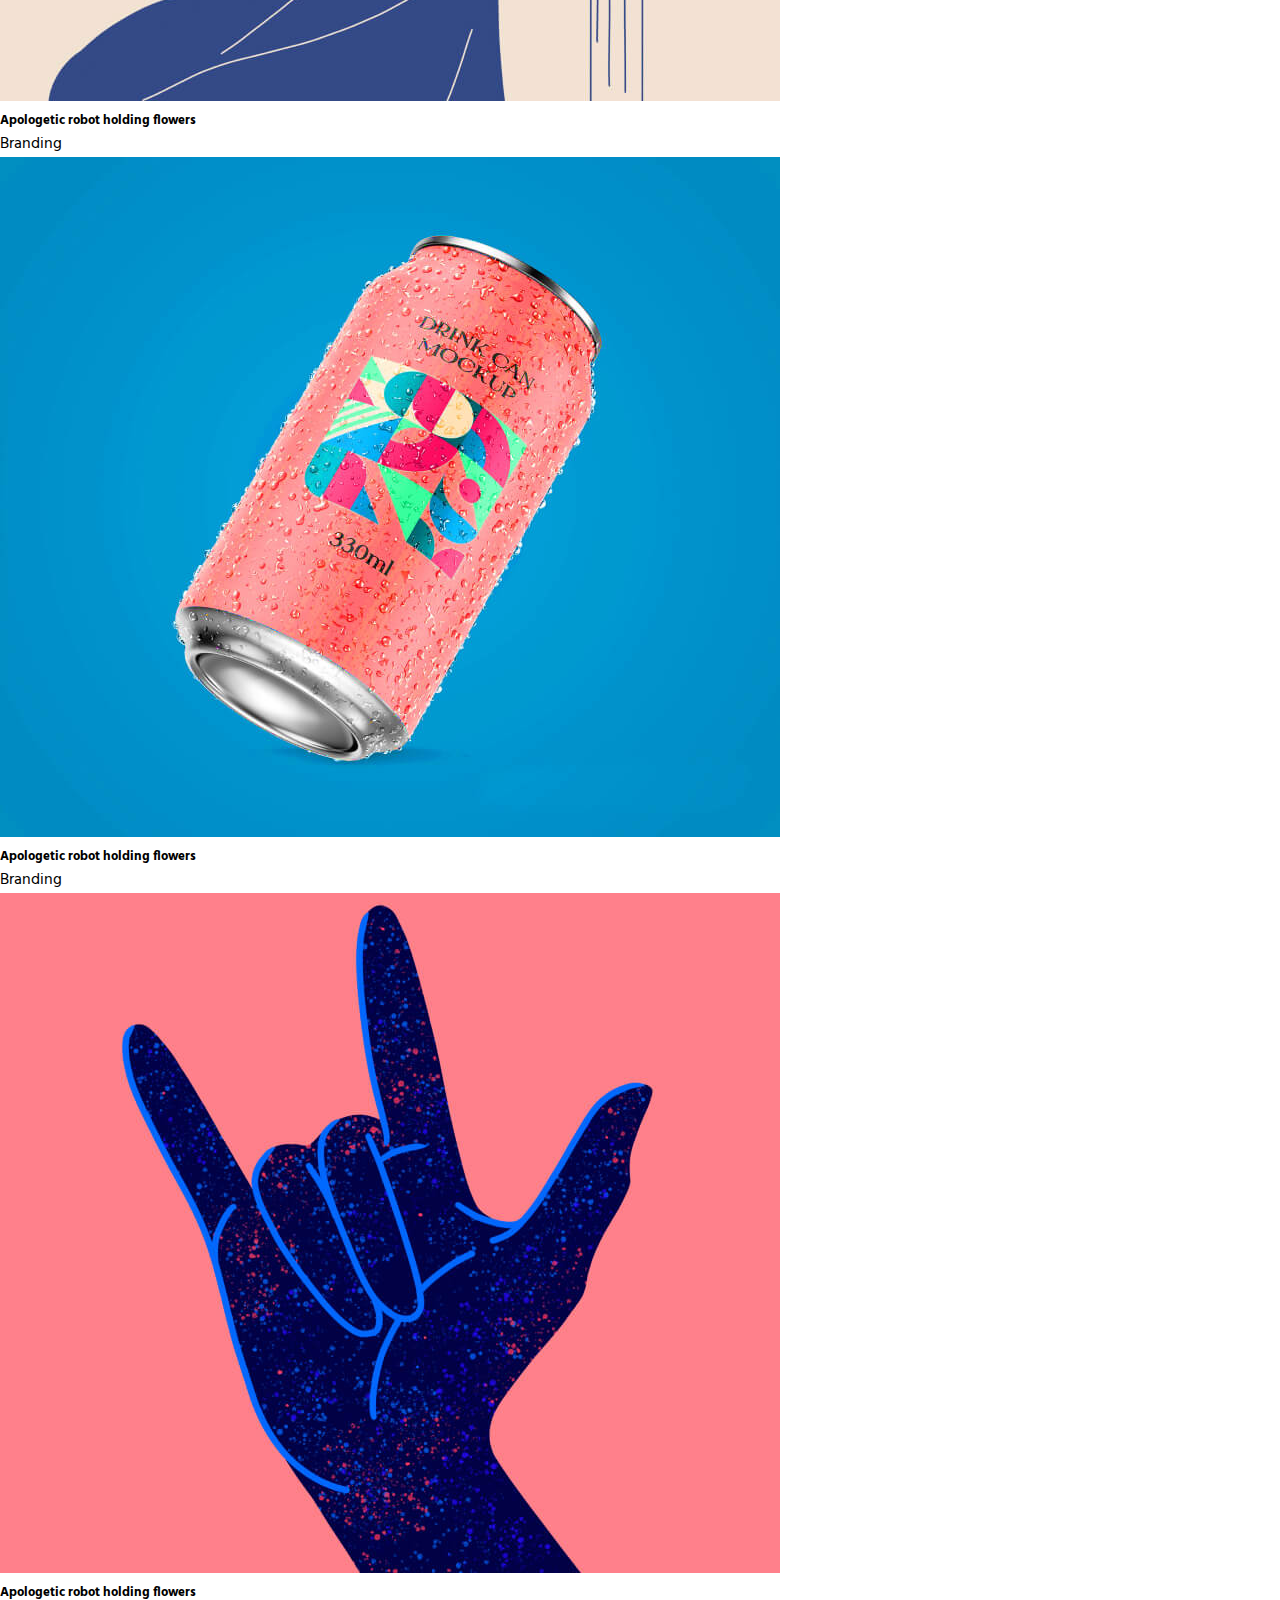
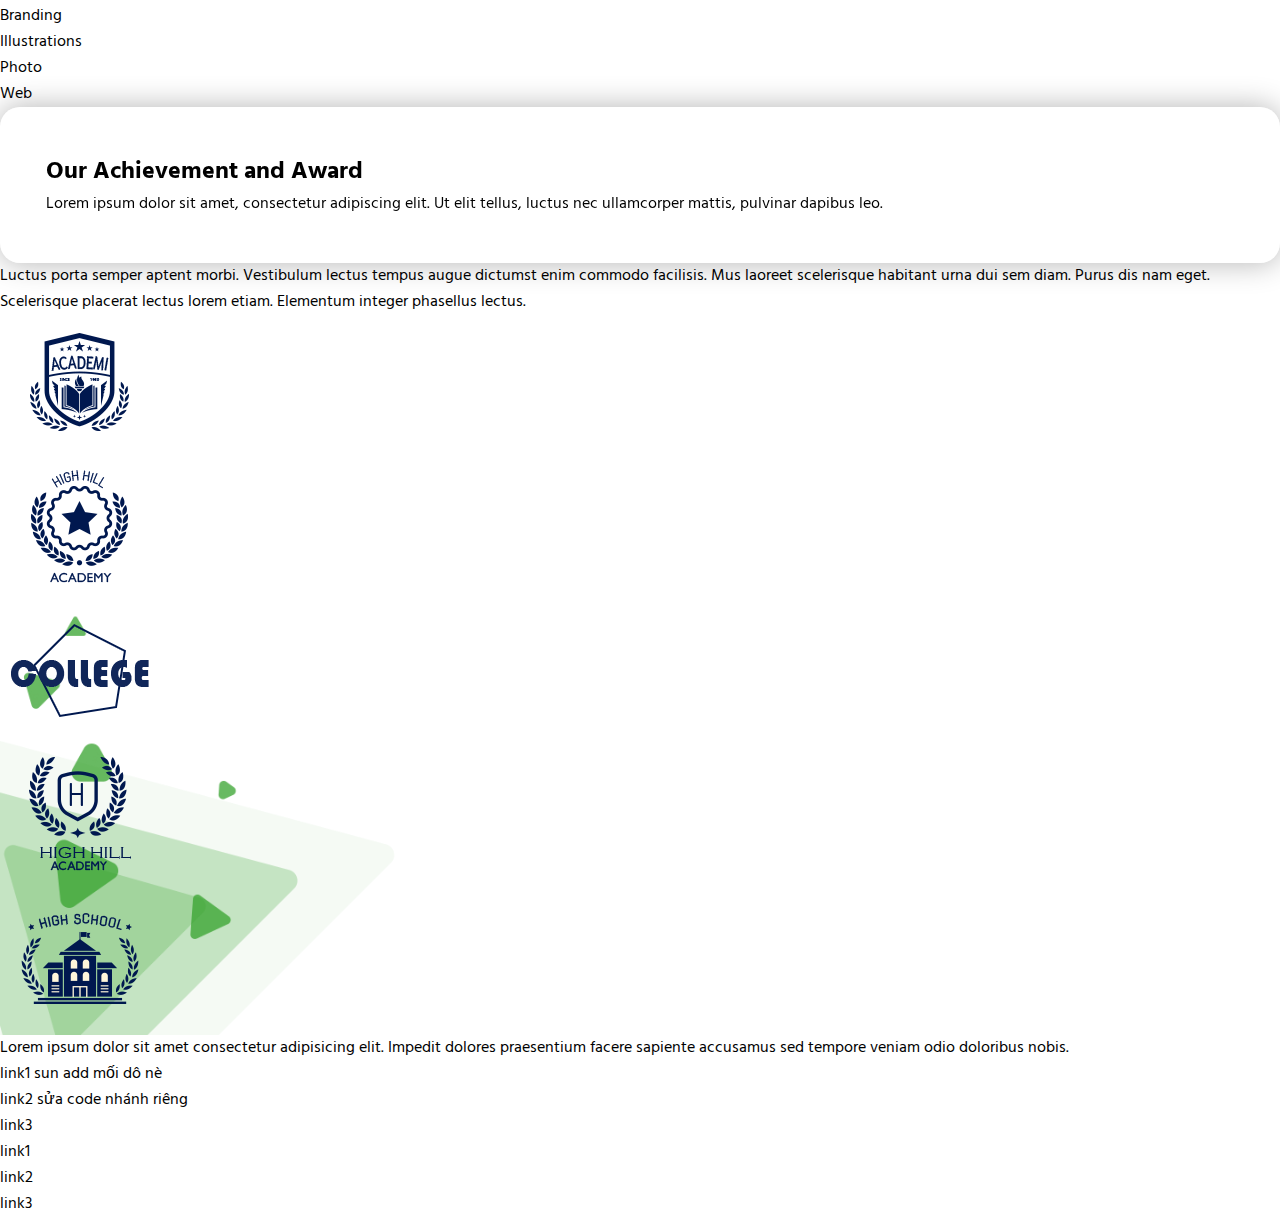
==== commit 950e2b10: "update code nhánh riêng" ====
--- a/index.html
+++ b/index.html
@@ -318,7 +318,7 @@
                 <div class="col-6">
                     <ul>
                         <li>link1 sun add mối dô nè</li>
-                        <li>link2</li>
+                        <li>link2 sửa code nhánh riêng</li>
                         <li>link3</li>
                         <li>link1</li>
                         <li>link2</li>
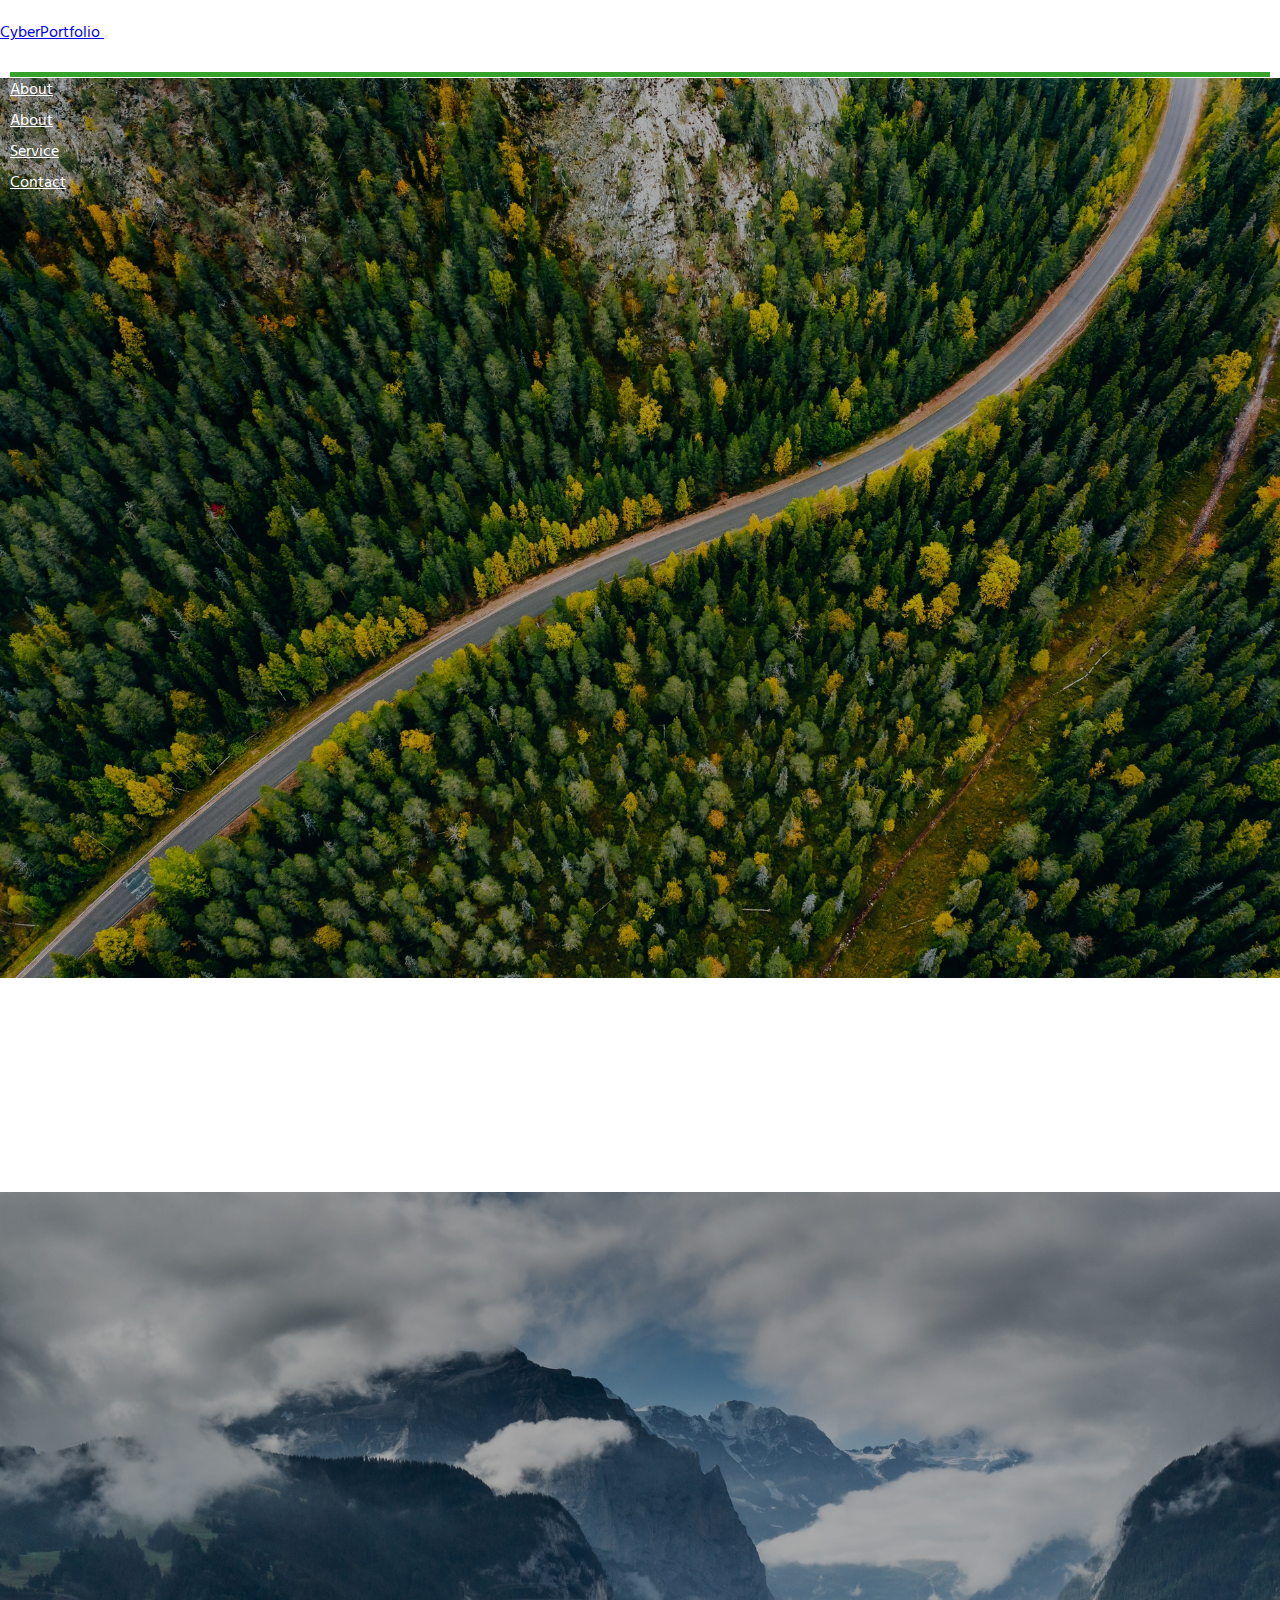
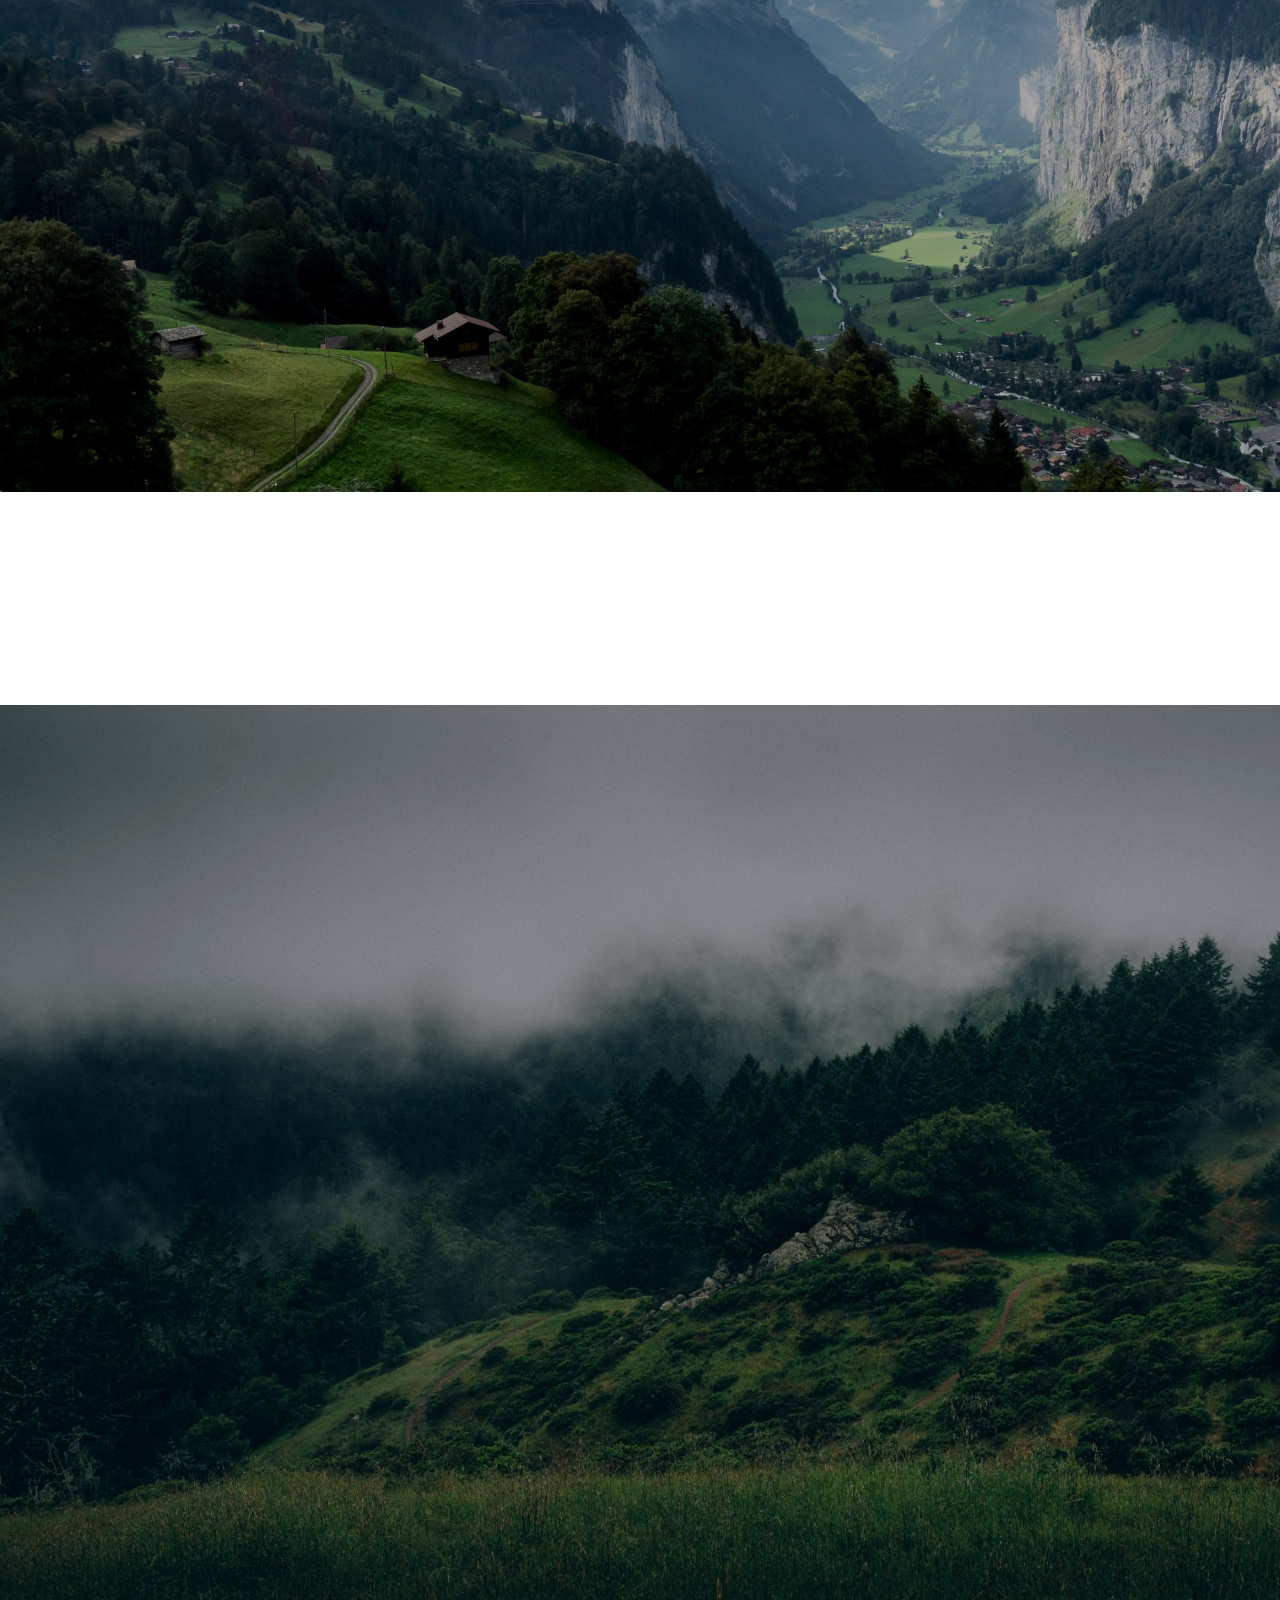
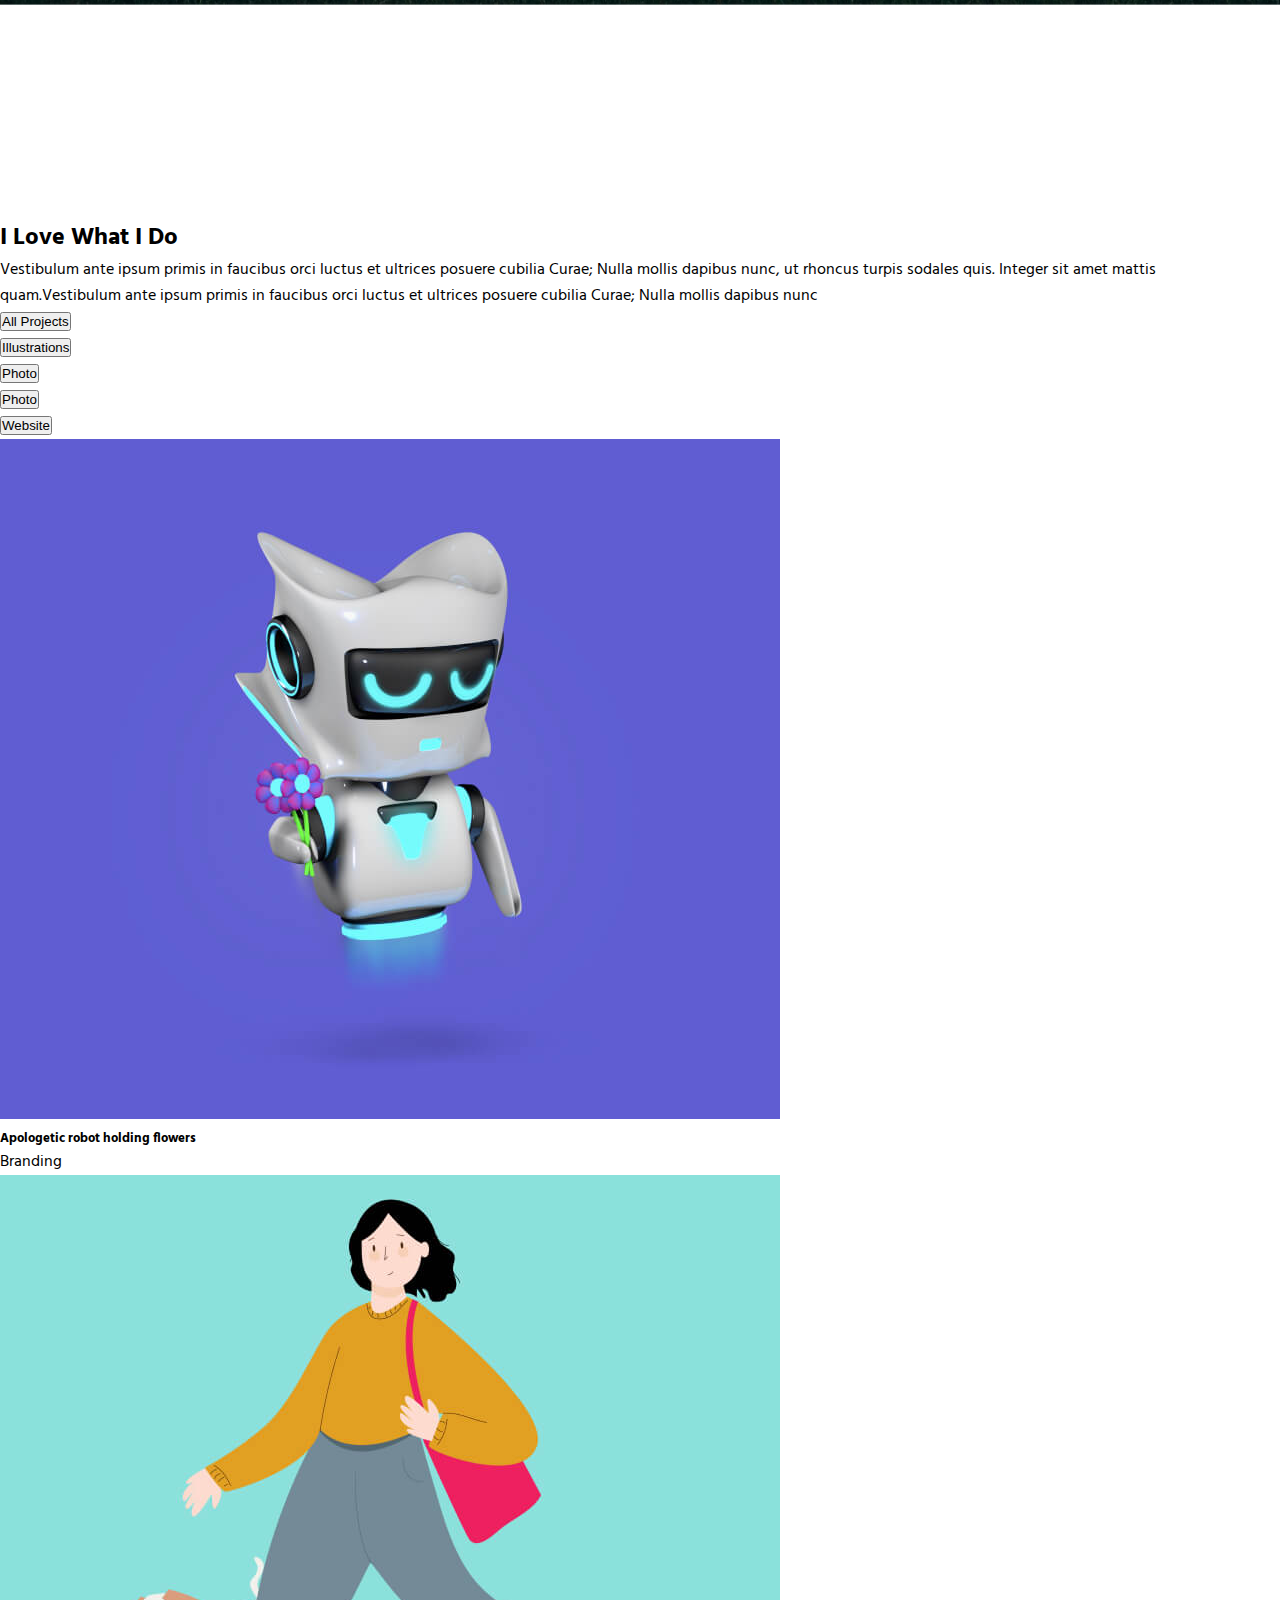
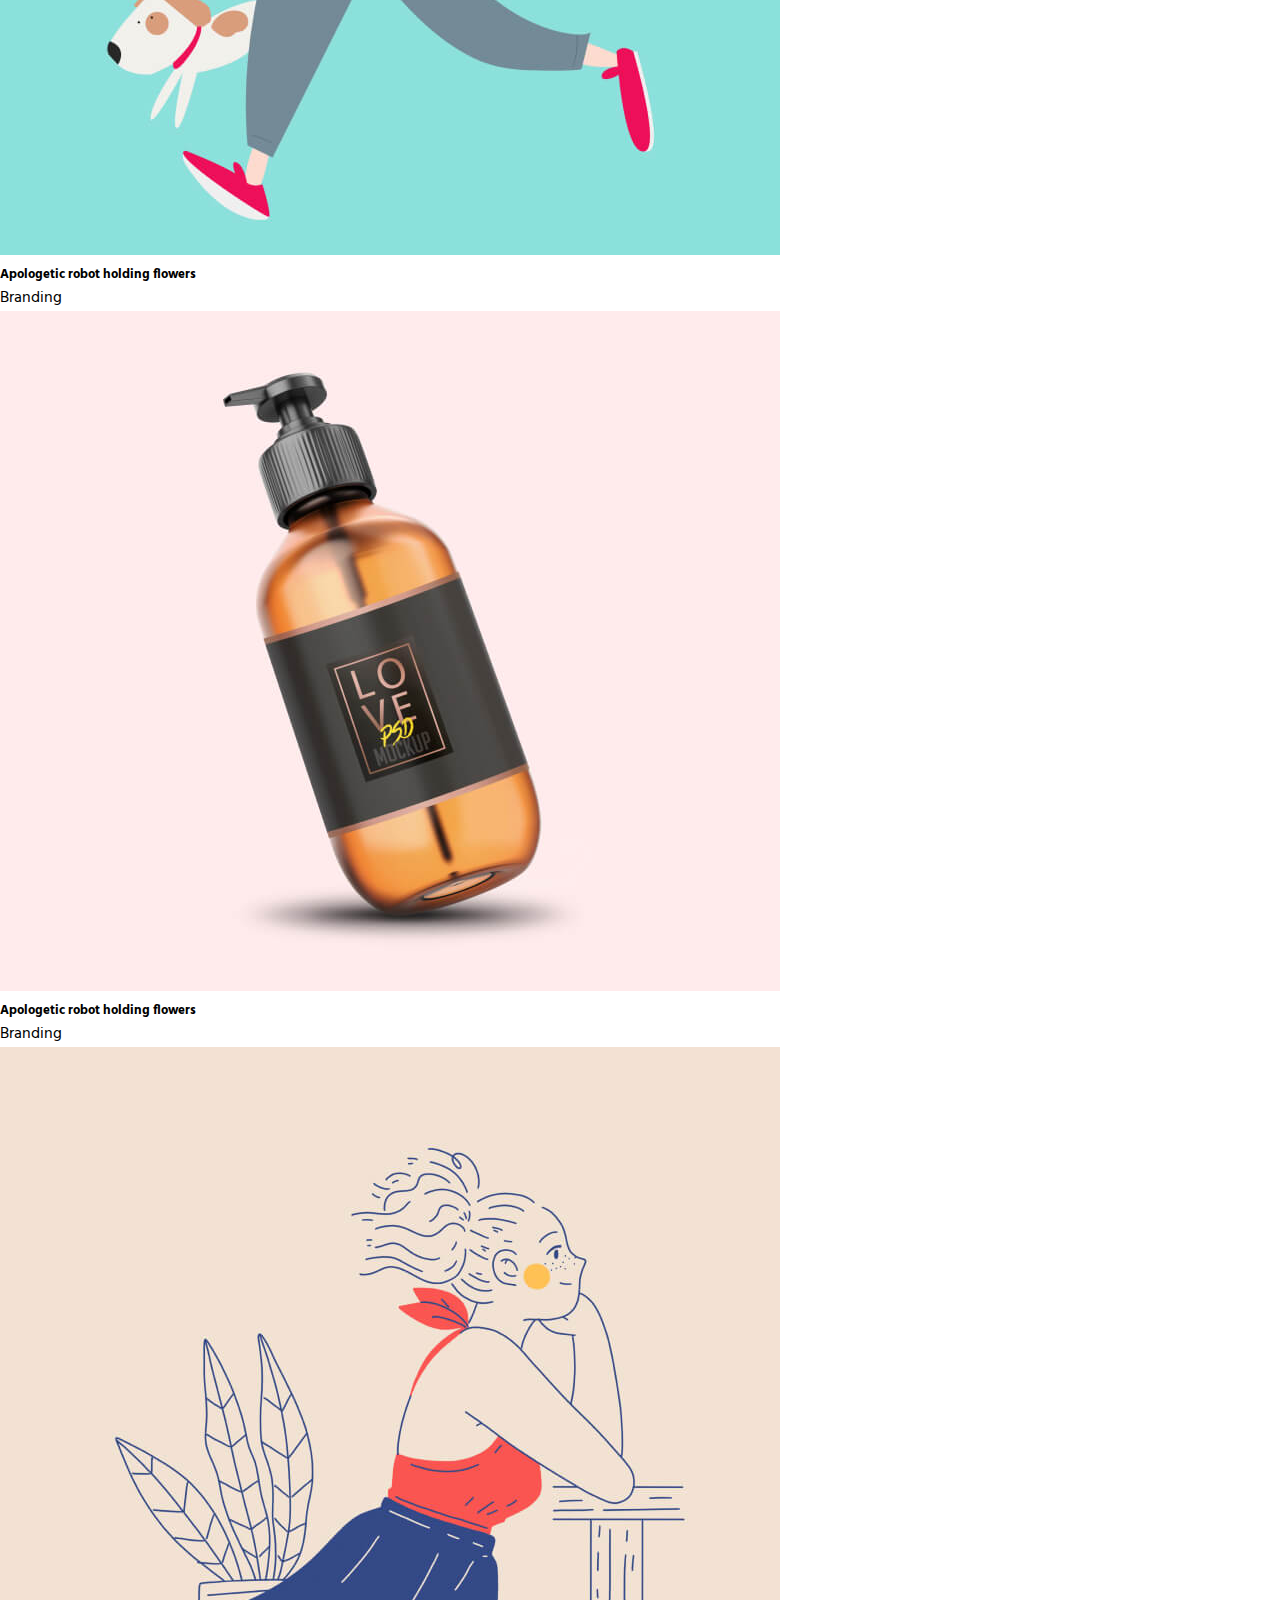
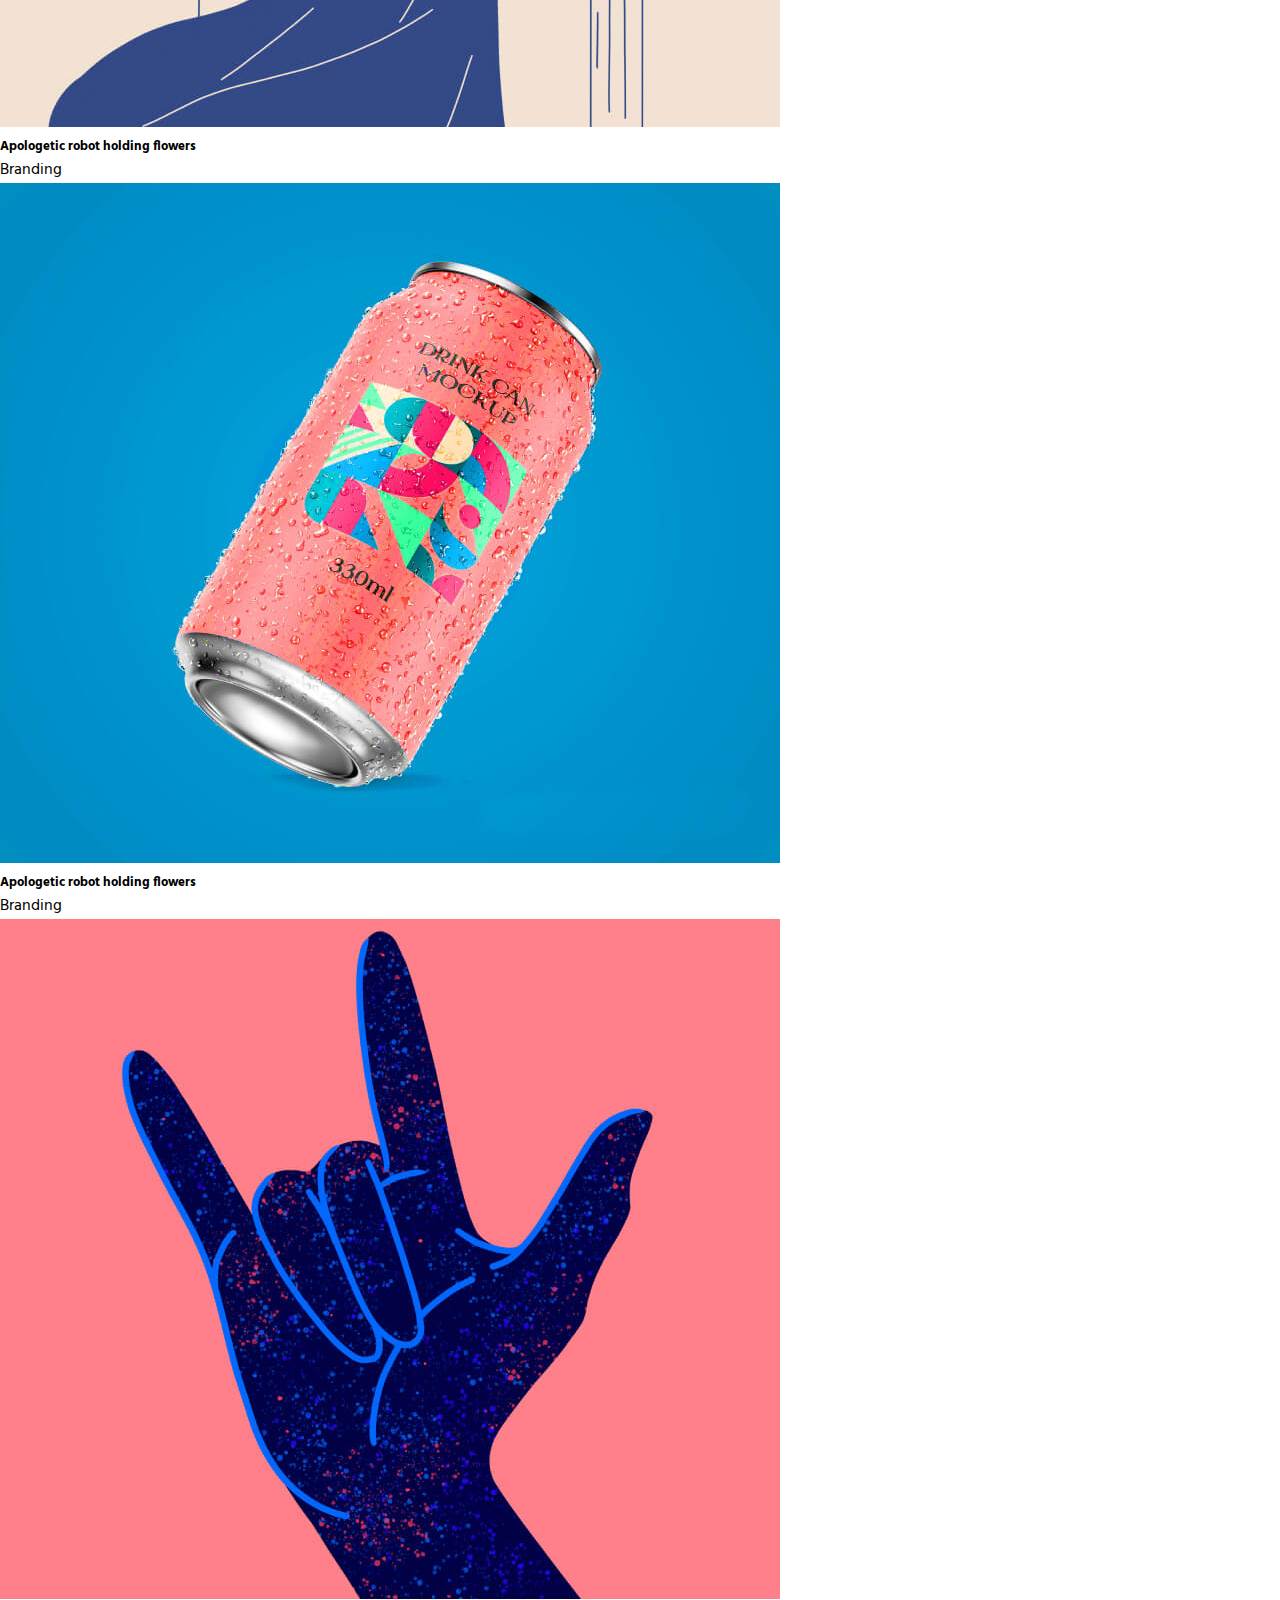
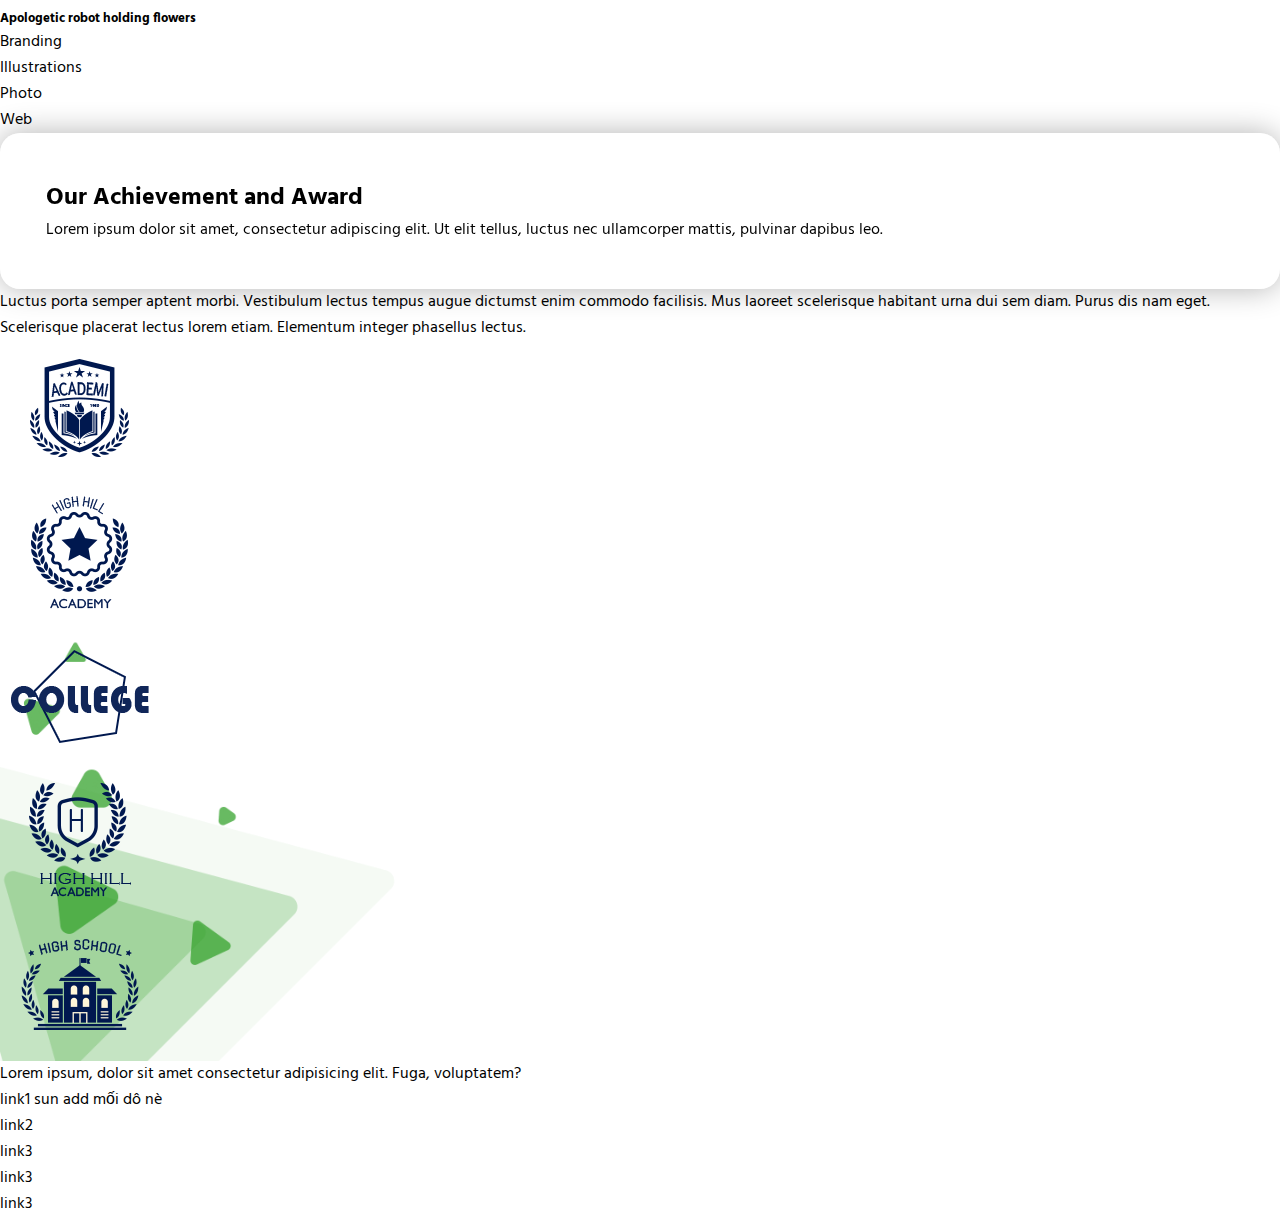
==== commit 9ac0da0a: "update ne ban ei" ====
--- a/index.html
+++ b/index.html
@@ -1,107 +1,127 @@
 <!DOCTYPE html>
 <html lang="en">
-
-<head>
+  <head>
     <meta charset="UTF-8" />
     <meta name="viewport" content="width=device-width, initial-scale=1.0" />
     <title>Document</title>
 
     <!-- BS4 CSS -->
-    <link rel="stylesheet" href="https://cdn.jsdelivr.net/npm/bootstrap@4.6.2/dist/css/bootstrap.min.css"
-        integrity="sha384-xOolHFLEh07PJGoPkLv1IbcEPTNtaed2xpHsD9ESMhqIYd0nLMwNLD69Npy4HI+N" crossorigin="anonymous" />
+    <link
+      rel="stylesheet"
+      href="https://cdn.jsdelivr.net/npm/bootstrap@4.6.2/dist/css/bootstrap.min.css"
+      integrity="sha384-xOolHFLEh07PJGoPkLv1IbcEPTNtaed2xpHsD9ESMhqIYd0nLMwNLD69Npy4HI+N"
+      crossorigin="anonymous"
+    />
 
     <!-- FONT AWESOME -->
-    <link rel="stylesheet" href="https://cdnjs.cloudflare.com/ajax/libs/font-awesome/6.5.1/css/all.min.css"
-        integrity="sha512-DTOQO9RWCH3ppGqcWaEA1BIZOC6xxalwEsw9c2QQeAIftl+Vegovlnee1c9QX4TctnWMn13TZye+giMm8e2LwA=="
-        crossorigin="anonymous" referrerpolicy="no-referrer" />
+    <link
+      rel="stylesheet"
+      href="https://cdnjs.cloudflare.com/ajax/libs/font-awesome/6.5.1/css/all.min.css"
+      integrity="sha512-DTOQO9RWCH3ppGqcWaEA1BIZOC6xxalwEsw9c2QQeAIftl+Vegovlnee1c9QX4TctnWMn13TZye+giMm8e2LwA=="
+      crossorigin="anonymous"
+      referrerpolicy="no-referrer"
+    />
 
     <!-- FONT GOOGLE -->
     <link rel="preconnect" href="https://fonts.googleapis.com" />
     <link rel="preconnect" href="https://fonts.gstatic.com" crossorigin />
-    <link href="https://fonts.googleapis.com/css2?family=Hind:wght@300;400;700&display=swap" rel="stylesheet" />
+    <link
+      href="https://fonts.googleapis.com/css2?family=Hind:wght@300;400;700&display=swap"
+      rel="stylesheet"
+    />
     <!-- MAIN CSS -->
     <link rel="stylesheet" href="./css/style.css" />
-</head>
-
-<body>
+  </head>
+
+  <body>
     <header>
-        <!-- <p class="container bg-success" >container</p>
+      <!-- <p class="container bg-success" >container</p>
         <p class="container-fluid bg-success">container-fluid</p> -->
 
-        <nav class="container-xl navbar navbar-expand-lg">
-            <a class="navbar-brand" href="#">
-                <i class="fa-solid fa-dice-d20"></i>
-                <span>CyberPortfolio</span>
-            </a>
-            <button class="navbar-toggler" type="button" data-toggle="collapse" data-target="#navbarSupportedContent"
-                aria-controls="navbarSupportedContent" aria-expanded="false" aria-label="Toggle navigation">
-                <!-- <span class="navbar-toggler-icon"></span> -->
-                <i class="fa-solid fa-bars"></i>
-            </button>
-
-            <div class="collapse navbar-collapse" id="navbarSupportedContent">
-                <ul class="navbar-nav ml-auto">
-                    <li class="nav-item active">
-                        <a class="nav-link" href="#">Home</a>
-                    </li>
-                    <li class="nav-item">
-                        <a class="nav-link" href="#">About</a>
-                    </li>
-                    <li class="nav-item">
-                        <a class="nav-link" href="#">Service</a>
-                    </li>
-                    <li class="nav-item">
-                        <a class="nav-link" href="#">Contact</a>
-                    </li>
-                </ul>
-            </div>
-        </nav>
+      <nav class="container-xl navbar navbar-expand-lg">
+        <a class="navbar-brand" href="#">
+          <i class="fa-solid fa-dice-d20"></i>
+          <span>CyberPortfolio</span>
+        </a>
+        <button
+          class="navbar-toggler"
+          type="button"
+          data-toggle="collapse"
+          data-target="#navbarSupportedContent"
+          aria-controls="navbarSupportedContent"
+          aria-expanded="false"
+          aria-label="Toggle navigation"
+        >
+          <!-- <span class="navbar-toggler-icon"></span> -->
+          <i class="fa-solid fa-bars"></i>
+        </button>
+
+        <div class="collapse navbar-collapse" id="navbarSupportedContent">
+          <ul class="navbar-nav ml-auto">
+            <li class="nav-item active">
+              <a class="nav-link" href="#">Home</a>
+            </li>
+            <li class="nav-item">
+              <a class="nav-link" href="#">About</a>
+            </li>
+            <li class="nav-item">
+              <a class="nav-link" href="#">About</a>
+            </li>
+            <li class="nav-item">
+              <a class="nav-link" href="#">Service</a>
+            </li>
+            <li class="nav-item">
+              <a class="nav-link" href="#">Contact</a>
+            </li>
+          </ul>
+        </div>
+      </nav>
     </header>
     <section class="portCarousel">
-        <!-- data-ride="carousel" : autoplay (mặc định 5000ms chuyển slide) -->
-        <div id="carouselPort" class="carousel slide">
-            <ol class="carousel-indicators">
-                <!-- hightlight nội dung cần sửa => ctrl + D: chọn các nội dung giống ở nhiều vị trí -->
-                <li data-target="#carouselPort" data-slide-to="0" class="active"></li>
-                <li data-target="#carouselPort" data-slide-to="1"></li>
-                <li data-target="#carouselPort" data-slide-to="2"></li>
-                <!-- tạo thêm slide -->
-                <!-- <li data-target="#carouselPort" data-slide-to="3"></li> -->
-            </ol>
-            <div class="carousel-inner">
-                <!-- carousel-item từng mục slide trên carousel -->
-                <div class="carousel-item active">
-                    <img src="./img/finland.jpg" class="d-block w-100" alt="..." />
-                    <div class="carousel-caption">
-                        <img src="./img/01-3.jpg" alt="" />
-                        <h5>First slide label</h5>
-                        <p>
-                            Some representative placeholder content for the first slide.
-                        </p>
-                    </div>
-                </div>
-                <div class="carousel-item">
-                    <img src="./img/mountains.jpg" class="d-block w-100" alt="..." />
-                    <div class="carousel-caption">
-                        <img src="./img/02-3.jpg" alt="" />
-                        <h5>Second slide label</h5>
-                        <p>
-                            Some representative placeholder content for the second slide.
-                        </p>
-                    </div>
-                </div>
-                <div class="carousel-item">
-                    <img src="./img/mountains-1.jpg" class="d-block w-100" alt="..." />
-                    <div class="carousel-caption">
-                        <img src="./img/03-3.jpg" alt="" />
-                        <h5>Third slide label</h5>
-                        <p>
-                            Some representative placeholder content for the third slide.
-                        </p>
-                    </div>
-                </div>
-                <!-- tạo thêm side -->
-                <!-- <div class="carousel-item">
+      <!-- data-ride="carousel" : autoplay (mặc định 5000ms chuyển slide) -->
+      <div id="carouselPort" class="carousel slide">
+        <ol class="carousel-indicators">
+          <!-- hightlight nội dung cần sửa => ctrl + D: chọn các nội dung giống ở nhiều vị trí -->
+          <li data-target="#carouselPort" data-slide-to="0" class="active"></li>
+          <li data-target="#carouselPort" data-slide-to="1"></li>
+          <li data-target="#carouselPort" data-slide-to="2"></li>
+          <!-- tạo thêm slide -->
+          <!-- <li data-target="#carouselPort" data-slide-to="3"></li> -->
+        </ol>
+        <div class="carousel-inner">
+          <!-- carousel-item từng mục slide trên carousel -->
+          <div class="carousel-item active">
+            <img src="./img/finland.jpg" class="d-block w-100" alt="..." />
+            <div class="carousel-caption">
+              <img src="./img/01-3.jpg" alt="" />
+              <h5>First slide label</h5>
+              <p>
+                Some representative placeholder content for the first slide.
+              </p>
+            </div>
+          </div>
+          <div class="carousel-item">
+            <img src="./img/mountains.jpg" class="d-block w-100" alt="..." />
+            <div class="carousel-caption">
+              <img src="./img/02-3.jpg" alt="" />
+              <h5>Second slide label</h5>
+              <p>
+                Some representative placeholder content for the second slide.
+              </p>
+            </div>
+          </div>
+          <div class="carousel-item">
+            <img src="./img/mountains-1.jpg" class="d-block w-100" alt="..." />
+            <div class="carousel-caption">
+              <img src="./img/03-3.jpg" alt="" />
+              <h5>Third slide label</h5>
+              <p>
+                Some representative placeholder content for the third slide.
+              </p>
+            </div>
+          </div>
+          <!-- tạo thêm side -->
+          <!-- <div class="carousel-item">
                     <img src="./img/mountains-1.jpg" class="d-block w-100" alt="...">
                     <div class="carousel-caption d-none d-md-block">
                         <img src="./img/03-3.jpg" alt="">
@@ -109,8 +129,8 @@
                         <p>Some representative placeholder content for the third slide.</p>
                     </div>
                 </div> -->
-            </div>
-            <!-- <button class="carousel-control-prev" type="button" data-target="#carouselPort" data-slide="prev">
+        </div>
+        <!-- <button class="carousel-control-prev" type="button" data-target="#carouselPort" data-slide="prev">
                 <span class="carousel-control-prev-icon" aria-hidden="true"></span>
                 <span class="sr-only">Previous</span>
             </button>
@@ -118,223 +138,293 @@
                 <span class="carousel-control-next-icon" aria-hidden="true"></span>
                 <span class="sr-only">Next</span>
             </button> -->
-        </div>
+      </div>
     </section>
     <section class="projects py-5">
-        <div class="container">
-            <div class="projects__title text-center">
-                <h2>I Love What I Do</h2>
-                <p>
-                    Vestibulum ante ipsum primis in faucibus orci luctus et ultrices
-                    posuere cubilia Curae; Nulla mollis dapibus nunc, ut rhoncus turpis
-                    sodales quis. Integer sit amet mattis quam.Vestibulum ante ipsum
-                    primis in faucibus orci luctus et ultrices posuere cubilia Curae;
-                    Nulla mollis dapibus nunc
-                </p>
-            </div>
-            <div class="projects__content">
-                <!-- navs -->
-                <ul class="nav nav-pills mb-3" id="pills-tab" role="tablist">
-                    <li class="nav-item" role="presentation">
-                        <button class="nav-link active" id="pills-home-tab" data-toggle="pill" data-target="#all"
-                            type="button" role="tab" aria-controls="pills-home" aria-selected="true">
-                            All Projects
-                        </button>
-                    </li>
-                    <li class="nav-item" role="presentation">
-                        <button class="nav-link" id="pills-profile-tab" data-toggle="pill" data-target="#illu"
-                            type="button" role="tab" aria-controls="pills-profile" aria-selected="false">
-                            Illustrations
-                        </button>
-                    </li>
-                    <li class="nav-item" role="presentation">
-                        <button class="nav-link" id="pills-contact-tab" data-toggle="pill" data-target="#photo"
-                            type="button" role="tab" aria-controls="pills-contact" aria-selected="false">
-                            Photo
-                        </button>
-                    </li>
-                    <li class="nav-item" role="presentation">
-                        <button class="nav-link" id="pills-contact-tab" data-toggle="pill" data-target="#web"
-                            type="button" role="tab" aria-controls="pills-contact" aria-selected="false">
-                            Website
-                        </button>
-                    </li>
-                </ul>
-                <div class="tab-content" id="pills-tabContent">
-                    <div class="tab-pane fade show active" id="all" role="tabpanel" aria-labelledby="pills-home-tab">
-                        <!-- grid system: row => col-chỉ số => chỉ số: 12/ số lượng cột(width đều), 12-chỉ số cột nhỏ (width không đều)  -->
-                        <div class="row projects__row">
-                            <!-- 12/3 => 4 (col-4) => 100%/3 = 33,33% -->
-                            <!-- column 1 -->
-                            <!-- class màn hình BS min-width (mobile first): màn hình nhỏ sẽ quy định các màn hình lớn hơn 
+      <div class="container">
+        <div class="projects__title text-center">
+          <h2>I Love What I Do</h2>
+          <p>
+            Vestibulum ante ipsum primis in faucibus orci luctus et ultrices
+            posuere cubilia Curae; Nulla mollis dapibus nunc, ut rhoncus turpis
+            sodales quis. Integer sit amet mattis quam.Vestibulum ante ipsum
+            primis in faucibus orci luctus et ultrices posuere cubilia Curae;
+            Nulla mollis dapibus nunc
+          </p>
+        </div>
+        <div class="projects__content">
+          <!-- navs -->
+          <ul class="nav nav-pills mb-3" id="pills-tab" role="tablist">
+            <li class="nav-item" role="presentation">
+              <button
+                class="nav-link active"
+                id="pills-home-tab"
+                data-toggle="pill"
+                data-target="#all"
+                type="button"
+                role="tab"
+                aria-controls="pills-home"
+                aria-selected="true"
+              >
+                All Projects
+              </button>
+            </li>
+            <li class="nav-item" role="presentation">
+              <button
+                class="nav-link"
+                id="pills-profile-tab"
+                data-toggle="pill"
+                data-target="#illu"
+                type="button"
+                role="tab"
+                aria-controls="pills-profile"
+                aria-selected="false"
+              >
+                Illustrations
+              </button>
+            </li>
+            <li class="nav-item" role="presentation">
+              <button
+                class="nav-link"
+                id="pills-contact-tab"
+                data-toggle="pill"
+                data-target="#photo"
+                type="button"
+                role="tab"
+                aria-controls="pills-contact"
+                aria-selected="false"
+              >
+                Photo
+              </button>
+            </li>
+            <li class="nav-item" role="presentation">
+              <button
+                class="nav-link"
+                id="pills-contact-tab"
+                data-toggle="pill"
+                data-target="#photo"
+                type="button"
+                role="tab"
+                aria-controls="pills-contact"
+                aria-selected="false"
+              >
+                Photo
+              </button>
+            </li>
+            <li class="nav-item" role="presentation">
+              <button
+                class="nav-link"
+                id="pills-contact-tab"
+                data-toggle="pill"
+                data-target="#web"
+                type="button"
+                role="tab"
+                aria-controls="pills-contact"
+                aria-selected="false"
+              >
+                Website
+              </button>
+            </li>
+          </ul>
+          <div class="tab-content" id="pills-tabContent">
+            <div
+              class="tab-pane fade show active"
+              id="all"
+              role="tabpanel"
+              aria-labelledby="pills-home-tab"
+            >
+              <!-- grid system: row => col-chỉ số => chỉ số: 12/ số lượng cột(width đều), 12-chỉ số cột nhỏ (width không đều)  -->
+              <div class="row projects__row">
+                <!-- 12/3 => 4 (col-4) => 100%/3 = 33,33% -->
+                <!-- column 1 -->
+                <!-- class màn hình BS min-width (mobile first): màn hình nhỏ sẽ quy định các màn hình lớn hơn 
                             Rút gọn class col, các col có màn hình liền kề và có chung chỉ số, giữ nhỏ bỏ lớn-->
-                            <div class="col-12 col-sm-6 col-lg-4">
-                                <div class="card">
-                                    <img src="./img/g1.jpg" class="card-img-top" alt="..." />
-                                    <div class="card-body">
-                                        <h5 class="card-title">
-                                            Apologetic robot holding flowers
-                                        </h5>
-                                        <p class="card-text">Branding</p>
-                                    </div>
-                                </div>
-                            </div>
-                            <!-- column 2 -->
-                            <div class="col-12 col-sm-6 col-md-6 col-lg-4 col-xl-4">
-                                <div class="card">
-                                    <img src="./img/g2.jpg" class="card-img-top" alt="..." />
-                                    <div class="card-body">
-                                        <h5 class="card-title">
-                                            Apologetic robot holding flowers
-                                        </h5>
-                                        <p class="card-text">Branding</p>
-                                    </div>
-                                </div>
-                            </div>
-                            <!-- column 3 -->
-                            <div class="col-12 col-sm-6 col-md-6 col-lg-4 col-xl-4">
-                                <div class="card">
-                                    <img src="./img/g3.jpg" class="card-img-top" alt="..." />
-                                    <div class="card-body">
-                                        <h5 class="card-title">
-                                            Apologetic robot holding flowers
-                                        </h5>
-                                        <p class="card-text">Branding</p>
-                                    </div>
-                                </div>
-                            </div>
-
-                            <!-- hàng 2 -->
-                            <div class="col-12 col-sm-6 col-md-6 col-lg-4 col-xl-4">
-                                <div class="card">
-                                    <img src="./img/g4.jpg" class="card-img-top" alt="..." />
-                                    <div class="card-body">
-                                        <h5 class="card-title">
-                                            Apologetic robot holding flowers
-                                        </h5>
-                                        <p class="card-text">Branding</p>
-                                    </div>
-                                </div>
-                            </div>
-                            <div class="col-12 col-sm-6 col-md-6 col-lg-4 col-xl-4">
-                                <div class="card">
-                                    <img src="./img/g5.jpg" class="card-img-top" alt="..." />
-                                    <div class="card-body">
-                                        <h5 class="card-title">
-                                            Apologetic robot holding flowers
-                                        </h5>
-                                        <p class="card-text">Branding</p>
-                                    </div>
-                                </div>
-                            </div>
-                            <div class="col-12 col-sm-6 col-md-6 col-lg-4 col-xl-4">
-                                <div class="card">
-                                    <img src="./img/g6.jpg" class="card-img-top" alt="..." />
-                                    <div class="card-body">
-                                        <h5 class="card-title">
-                                            Apologetic robot holding flowers
-                                        </h5>
-                                        <p class="card-text">Branding</p>
-                                    </div>
-                                </div>
-                            </div>
-                        </div>
-                    </div>
-
-                    <div class="tab-pane fade" id="illu" role="tabpanel" aria-labelledby="pills-profile-tab">
-                        Illustrations
-                    </div>
-                    <div class="tab-pane fade" id="photo" role="tabpanel" aria-labelledby="pills-contact-tab">
-                        Photo
-                    </div>
-
-                    <div class="tab-pane fade" id="web" role="tabpanel" aria-labelledby="pills-contact-tab">
-                        Web
-                    </div>
-                </div>
-            </div>
-        </div>
+                <div class="col-12 col-sm-6 col-lg-4">
+                  <div class="card">
+                    <img src="./img/g1.jpg" class="card-img-top" alt="..." />
+                    <div class="card-body">
+                      <h5 class="card-title">
+                        Apologetic robot holding flowers
+                      </h5>
+                      <p class="card-text">Branding</p>
+                    </div>
+                  </div>
+                </div>
+                <!-- column 2 -->
+                <div class="col-12 col-sm-6 col-md-6 col-lg-4 col-xl-4">
+                  <div class="card">
+                    <img src="./img/g2.jpg" class="card-img-top" alt="..." />
+                    <div class="card-body">
+                      <h5 class="card-title">
+                        Apologetic robot holding flowers
+                      </h5>
+                      <p class="card-text">Branding</p>
+                    </div>
+                  </div>
+                </div>
+                <!-- column 3 -->
+                <div class="col-12 col-sm-6 col-md-6 col-lg-4 col-xl-4">
+                  <div class="card">
+                    <img src="./img/g3.jpg" class="card-img-top" alt="..." />
+                    <div class="card-body">
+                      <h5 class="card-title">
+                        Apologetic robot holding flowers
+                      </h5>
+                      <p class="card-text">Branding</p>
+                    </div>
+                  </div>
+                </div>
+
+                <!-- hàng 2 -->
+                <div class="col-12 col-sm-6 col-md-6 col-lg-4 col-xl-4">
+                  <div class="card">
+                    <img src="./img/g4.jpg" class="card-img-top" alt="..." />
+                    <div class="card-body">
+                      <h5 class="card-title">
+                        Apologetic robot holding flowers
+                      </h5>
+                      <p class="card-text">Branding</p>
+                    </div>
+                  </div>
+                </div>
+                <div class="col-12 col-sm-6 col-md-6 col-lg-4 col-xl-4">
+                  <div class="card">
+                    <img src="./img/g5.jpg" class="card-img-top" alt="..." />
+                    <div class="card-body">
+                      <h5 class="card-title">
+                        Apologetic robot holding flowers
+                      </h5>
+                      <p class="card-text">Branding</p>
+                    </div>
+                  </div>
+                </div>
+                <div class="col-12 col-sm-6 col-md-6 col-lg-4 col-xl-4">
+                  <div class="card">
+                    <img src="./img/g6.jpg" class="card-img-top" alt="..." />
+                    <div class="card-body">
+                      <h5 class="card-title">
+                        Apologetic robot holding flowers
+                      </h5>
+                      <p class="card-text">Branding</p>
+                    </div>
+                  </div>
+                </div>
+              </div>
+            </div>
+
+            <div
+              class="tab-pane fade"
+              id="illu"
+              role="tabpanel"
+              aria-labelledby="pills-profile-tab"
+            >
+              Illustrations
+            </div>
+            <div
+              class="tab-pane fade"
+              id="photo"
+              role="tabpanel"
+              aria-labelledby="pills-contact-tab"
+            >
+              Photo
+            </div>
+
+            <div
+              class="tab-pane fade"
+              id="web"
+              role="tabpanel"
+              aria-labelledby="pills-contact-tab"
+            >
+              Web
+            </div>
+          </div>
+        </div>
+      </div>
     </section>
 
     <section class="services"></section>
 
     <section class="award py-5">
-        <div class="container-xl">
-            <!-- hàng lớn -->
-            <div class="row">
-                <!-- tổng chỉ số = 12 => width=100% -->
-                <!-- col-12 col-sm-12 col-md-6 col-lg-5 col-xl-5 -->
-                <div class="col-12 col-md-6 col-lg-5">
-                    <div class="award__left">
-                        <h2>Our Achievement and Award</h2>
-                        <p>
-                            Lorem ipsum dolor sit amet, consectetur adipiscing elit. Ut elit
-                            tellus, luctus nec ullamcorper mattis, pulvinar dapibus leo.
-                        </p>
-                    </div>
-                </div>
-                <!-- col-12 col-sm-12 col-md-6 col-lg-7 col-xl-7 -->
-                <div class="col-12 col-md-6 col-lg-7">
-                    <div class="award__right">
-                        <p>
-                            Luctus porta semper aptent morbi. Vestibulum lectus tempus augue
-                            dictumst enim commodo facilisis. Mus laoreet scelerisque
-                            habitant urna dui sem diam. Purus dis nam eget. Scelerisque
-                            placerat lectus lorem etiam. Elementum integer phasellus lectus.
-                        </p>
-                        <!-- hàng nhỏ -->
-                        <!-- row-cols-5 row-cols-sm-5 row-cols-md-3 row-cols-lg-5 row-cols-xl-5 -->
-                        <div class="row row-cols-5 row-cols-md-3 row-cols-lg-5">
-                            <!-- col: tự chia (số lượng cột không chia hết cho 12) -->
-                            <div class="col">
-                                <img class="img-fluid" src="./img/award-1.png" alt="" />
-                            </div>
-                            <div class="col">
-                                <img class="img-fluid" src="./img/award-2.png" alt="" />
-                            </div>
-                            <div class="col">
-                                <img class="img-fluid" src="./img/award-3.png" alt="" />
-                            </div>
-                            <div class="col">
-                                <img class="img-fluid" src="./img/award-4.png" alt="" />
-                            </div>
-                            <div class="col">
-                                <img class="img-fluid" src="./img/award-5.png" alt="" />
-                            </div>
-                        </div>
-                    </div>
-                </div>
-            </div>
-        </div>
+      <div class="container-xl">
+        <!-- hàng lớn -->
+        <div class="row">
+          <!-- tổng chỉ số = 12 => width=100% -->
+          <!-- col-12 col-sm-12 col-md-6 col-lg-5 col-xl-5 -->
+          <div class="col-12 col-md-6 col-lg-5">
+            <div class="award__left">
+              <h2>Our Achievement and Award</h2>
+              <p>
+                Lorem ipsum dolor sit amet, consectetur adipiscing elit. Ut elit
+                tellus, luctus nec ullamcorper mattis, pulvinar dapibus leo.
+              </p>
+            </div>
+          </div>
+          <!-- col-12 col-sm-12 col-md-6 col-lg-7 col-xl-7 -->
+          <div class="col-12 col-md-6 col-lg-7">
+            <div class="award__right">
+              <p>
+                Luctus porta semper aptent morbi. Vestibulum lectus tempus augue
+                dictumst enim commodo facilisis. Mus laoreet scelerisque
+                habitant urna dui sem diam. Purus dis nam eget. Scelerisque
+                placerat lectus lorem etiam. Elementum integer phasellus lectus.
+              </p>
+              <!-- hàng nhỏ -->
+              <!-- row-cols-5 row-cols-sm-5 row-cols-md-3 row-cols-lg-5 row-cols-xl-5 -->
+              <div class="row row-cols-5 row-cols-md-3 row-cols-lg-5">
+                <!-- col: tự chia (số lượng cột không chia hết cho 12) -->
+                <div class="col">
+                  <img class="img-fluid" src="./img/award-1.png" alt="" />
+                </div>
+                <div class="col">
+                  <img class="img-fluid" src="./img/award-2.png" alt="" />
+                </div>
+                <div class="col">
+                  <img class="img-fluid" src="./img/award-3.png" alt="" />
+                </div>
+                <div class="col">
+                  <img class="img-fluid" src="./img/award-4.png" alt="" />
+                </div>
+                <div class="col">
+                  <img class="img-fluid" src="./img/award-5.png" alt="" />
+                </div>
+              </div>
+            </div>
+          </div>
+        </div>
+      </div>
     </section>
 
     <footer>
-        <div class="container">
-            <div class="row">
-                <div class="col-6">
-                    <p>Lorem ipsum dolor sit amet consectetur adipisicing elit. Impedit dolores praesentium facere
-                        sapiente accusamus sed tempore veniam odio doloribus nobis.</p>
-                </div>
-                <div class="col-6">
-                    <ul>
-                        <li>link1 sun add mối dô nè</li>
-                        <li>link2 sửa code nhánh riêng</li>
-                        <li>link3</li>
-                        <li>link1</li>
-                        <li>link2</li>
-                        <li>link3</li>
-                    </ul>
-                </div>
-            </div>
-        </div>
+      <div class="container">
+        <div class="row">
+          <div class="col-6">
+            <p>
+              Lorem ipsum, dolor sit amet consectetur adipisicing elit. Fuga,
+              voluptatem?
+            </p>
+          </div>
+          <div class="col-6">
+            <ul>
+              <li>link1 sun add mối dô nè</li>
+              <li>link2</li>
+              <li>link3</li>
+              <li>link3</li>
+              <li>link3</li>
+            </ul>
+          </div>
+        </div>
+      </div>
     </footer>
 
-    <script src="https://cdn.jsdelivr.net/npm/jquery@3.5.1/dist/jquery.slim.min.js"
-        integrity="sha384-DfXdz2htPH0lsSSs5nCTpuj/zy4C+OGpamoFVy38MVBnE+IbbVYUew+OrCXaRkfj"
-        crossorigin="anonymous"></script>
-    <script src="https://cdn.jsdelivr.net/npm/bootstrap@4.6.2/dist/js/bootstrap.bundle.min.js"
-        integrity="sha384-Fy6S3B9q64WdZWQUiU+q4/2Lc9npb8tCaSX9FK7E8HnRr0Jz8D6OP9dO5Vg3Q9ct"
-        crossorigin="anonymous"></script>
-</body>
-
-</html>+    <script
+      src="https://cdn.jsdelivr.net/npm/jquery@3.5.1/dist/jquery.slim.min.js"
+      integrity="sha384-DfXdz2htPH0lsSSs5nCTpuj/zy4C+OGpamoFVy38MVBnE+IbbVYUew+OrCXaRkfj"
+      crossorigin="anonymous"
+    ></script>
+    <script
+      src="https://cdn.jsdelivr.net/npm/bootstrap@4.6.2/dist/js/bootstrap.bundle.min.js"
+      integrity="sha384-Fy6S3B9q64WdZWQUiU+q4/2Lc9npb8tCaSX9FK7E8HnRr0Jz8D6OP9dO5Vg3Q9ct"
+      crossorigin="anonymous"
+    ></script>
+  </body>
+</html>
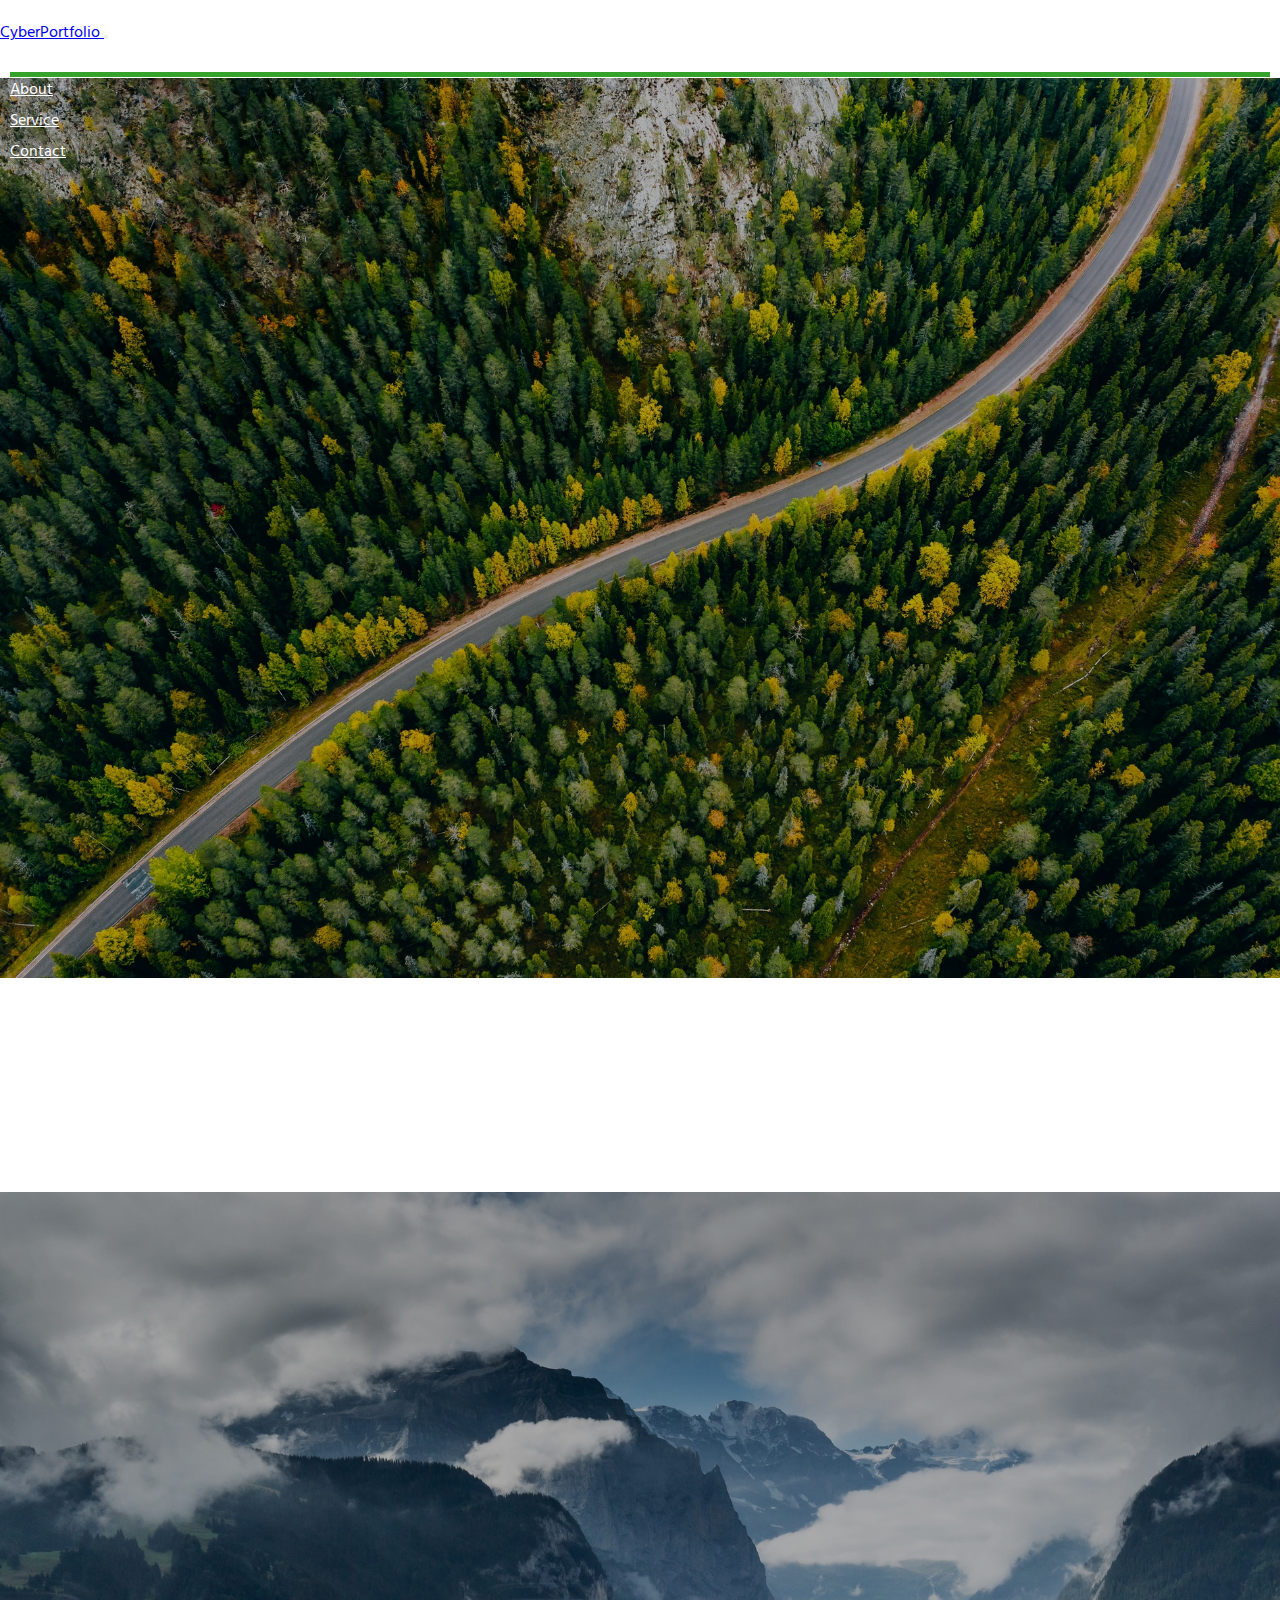
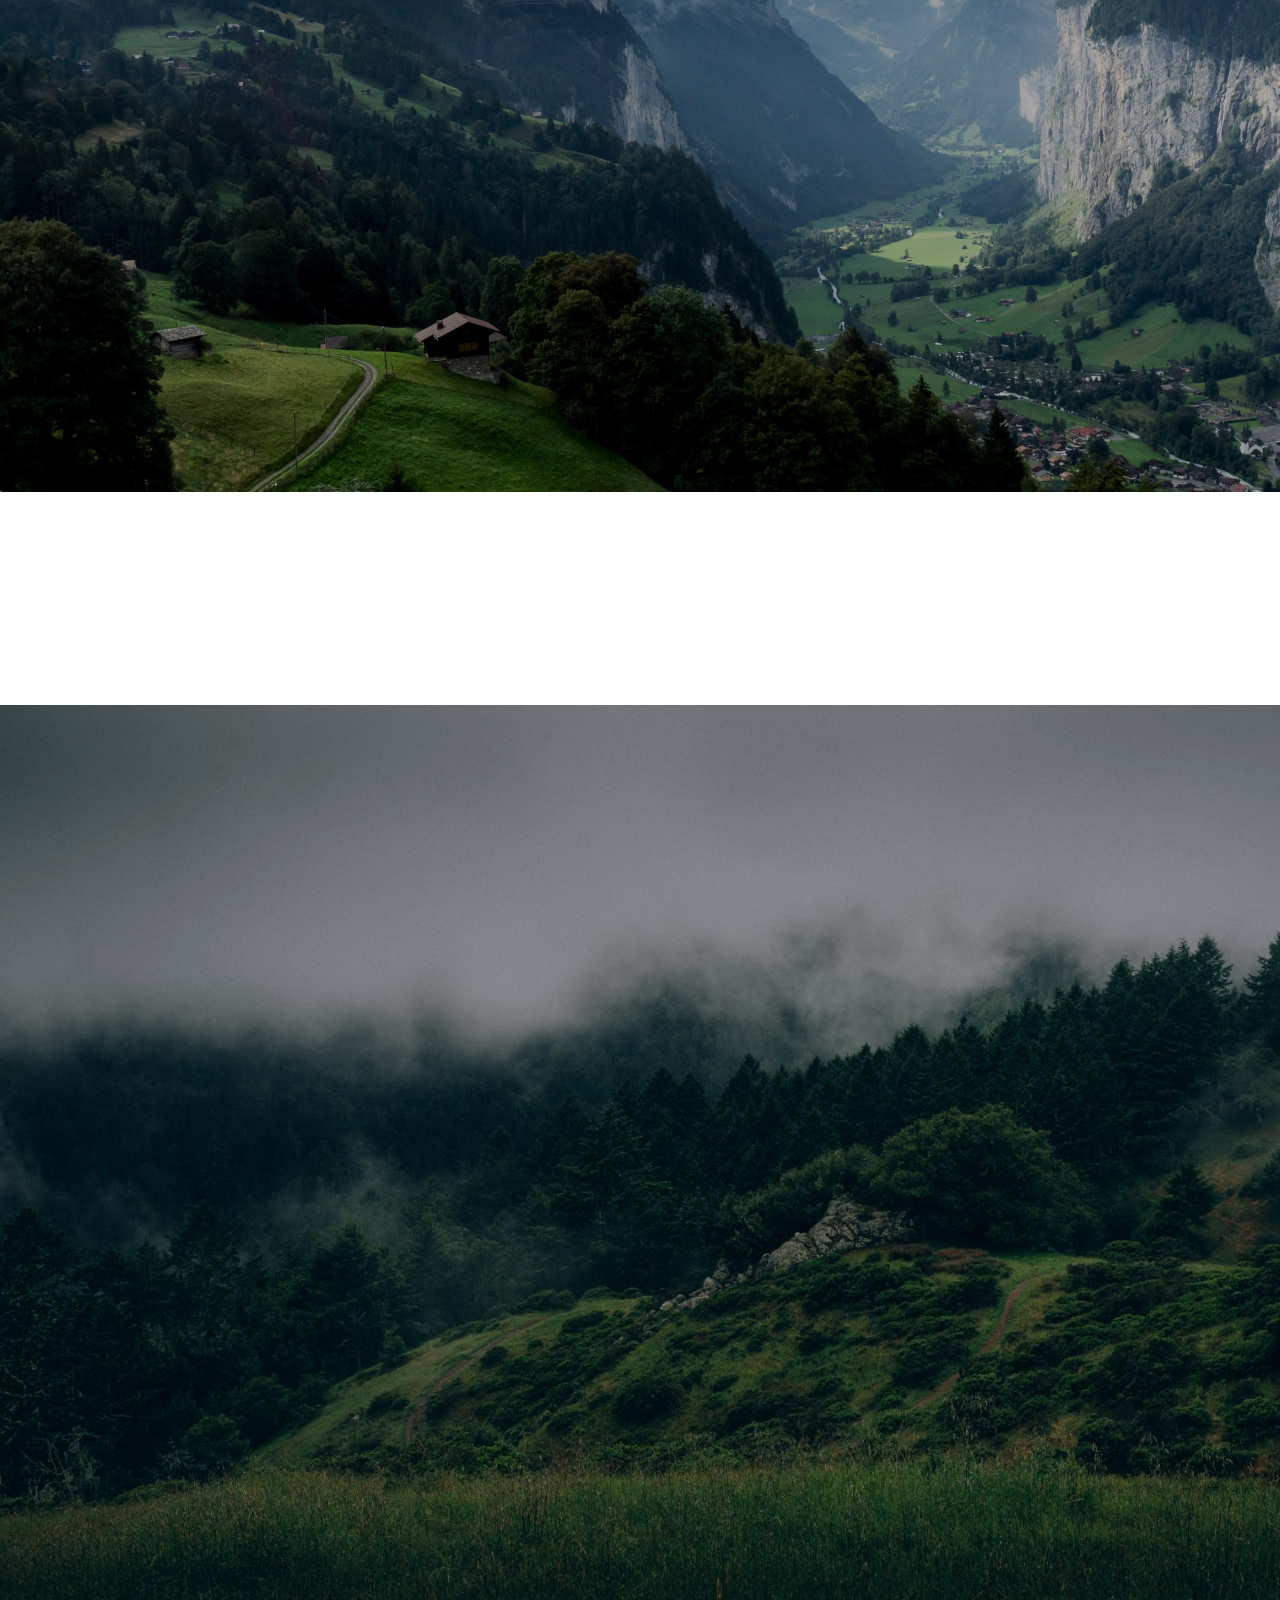
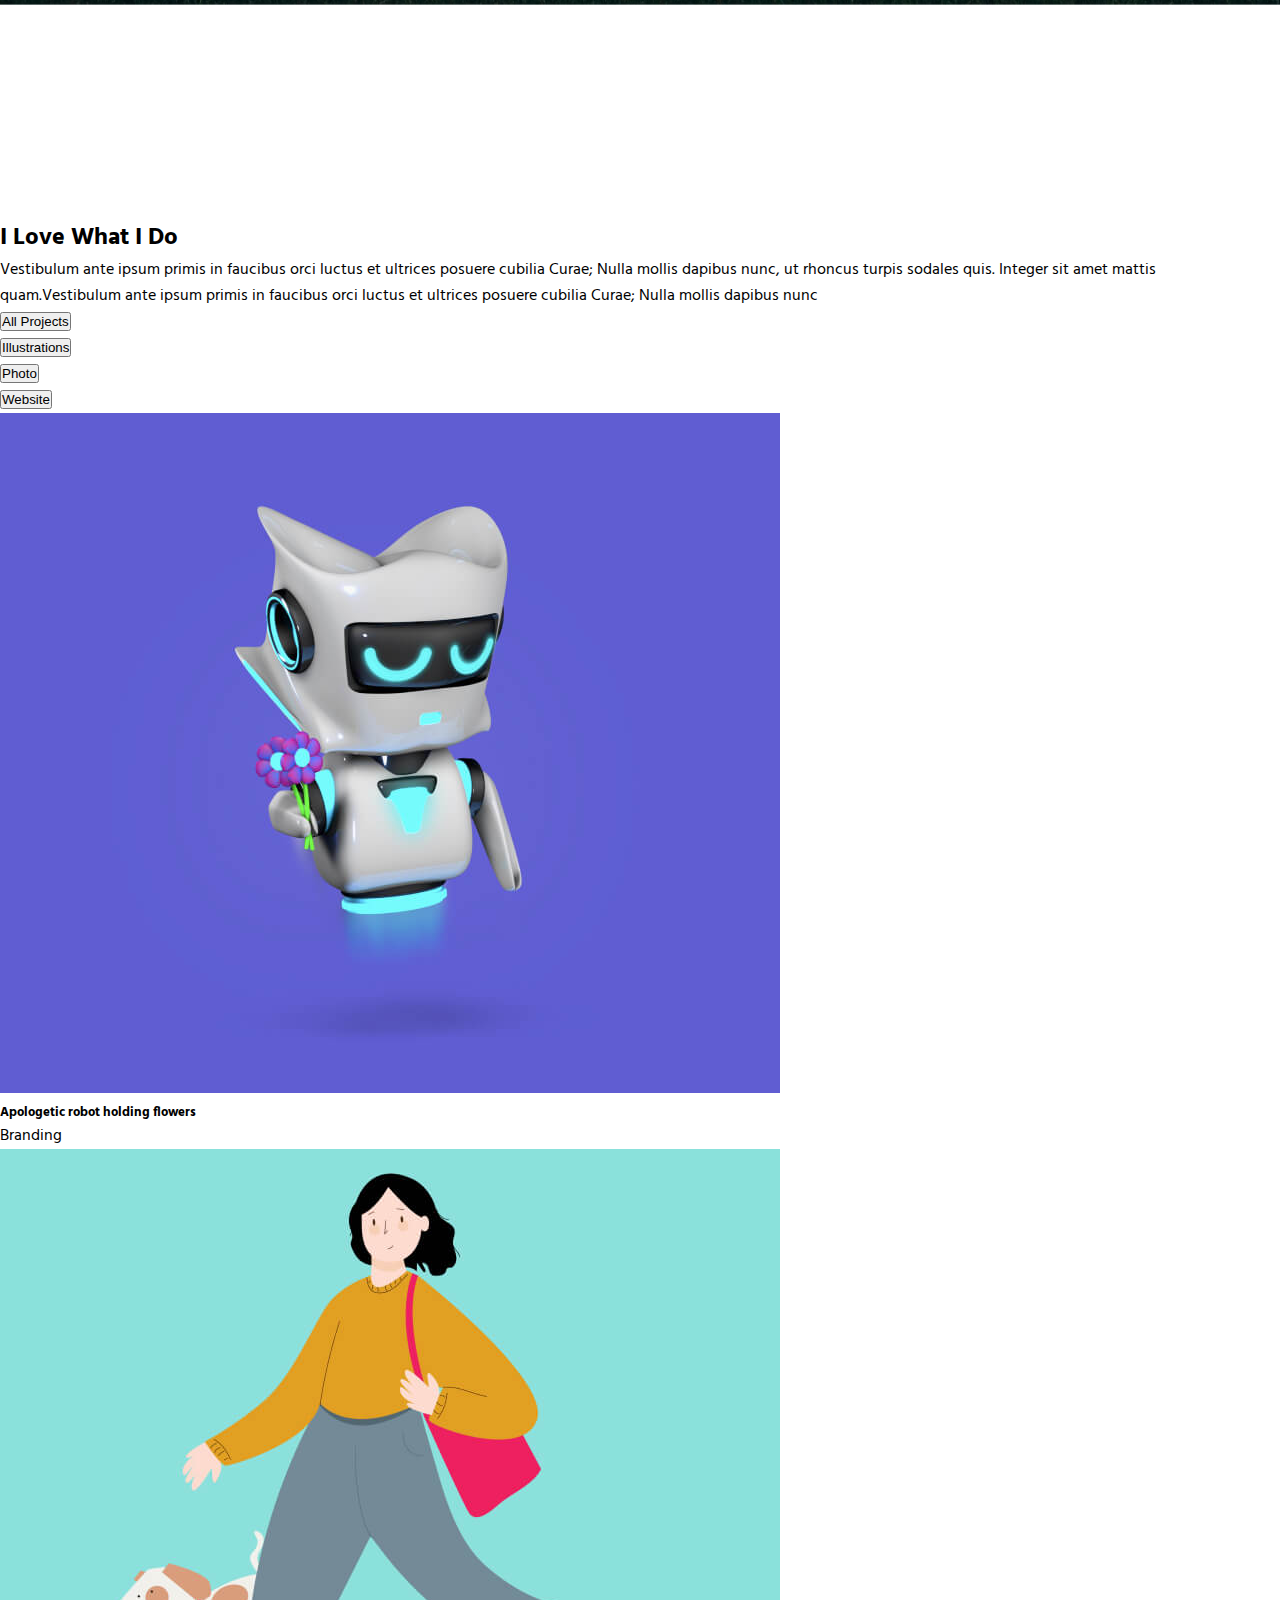
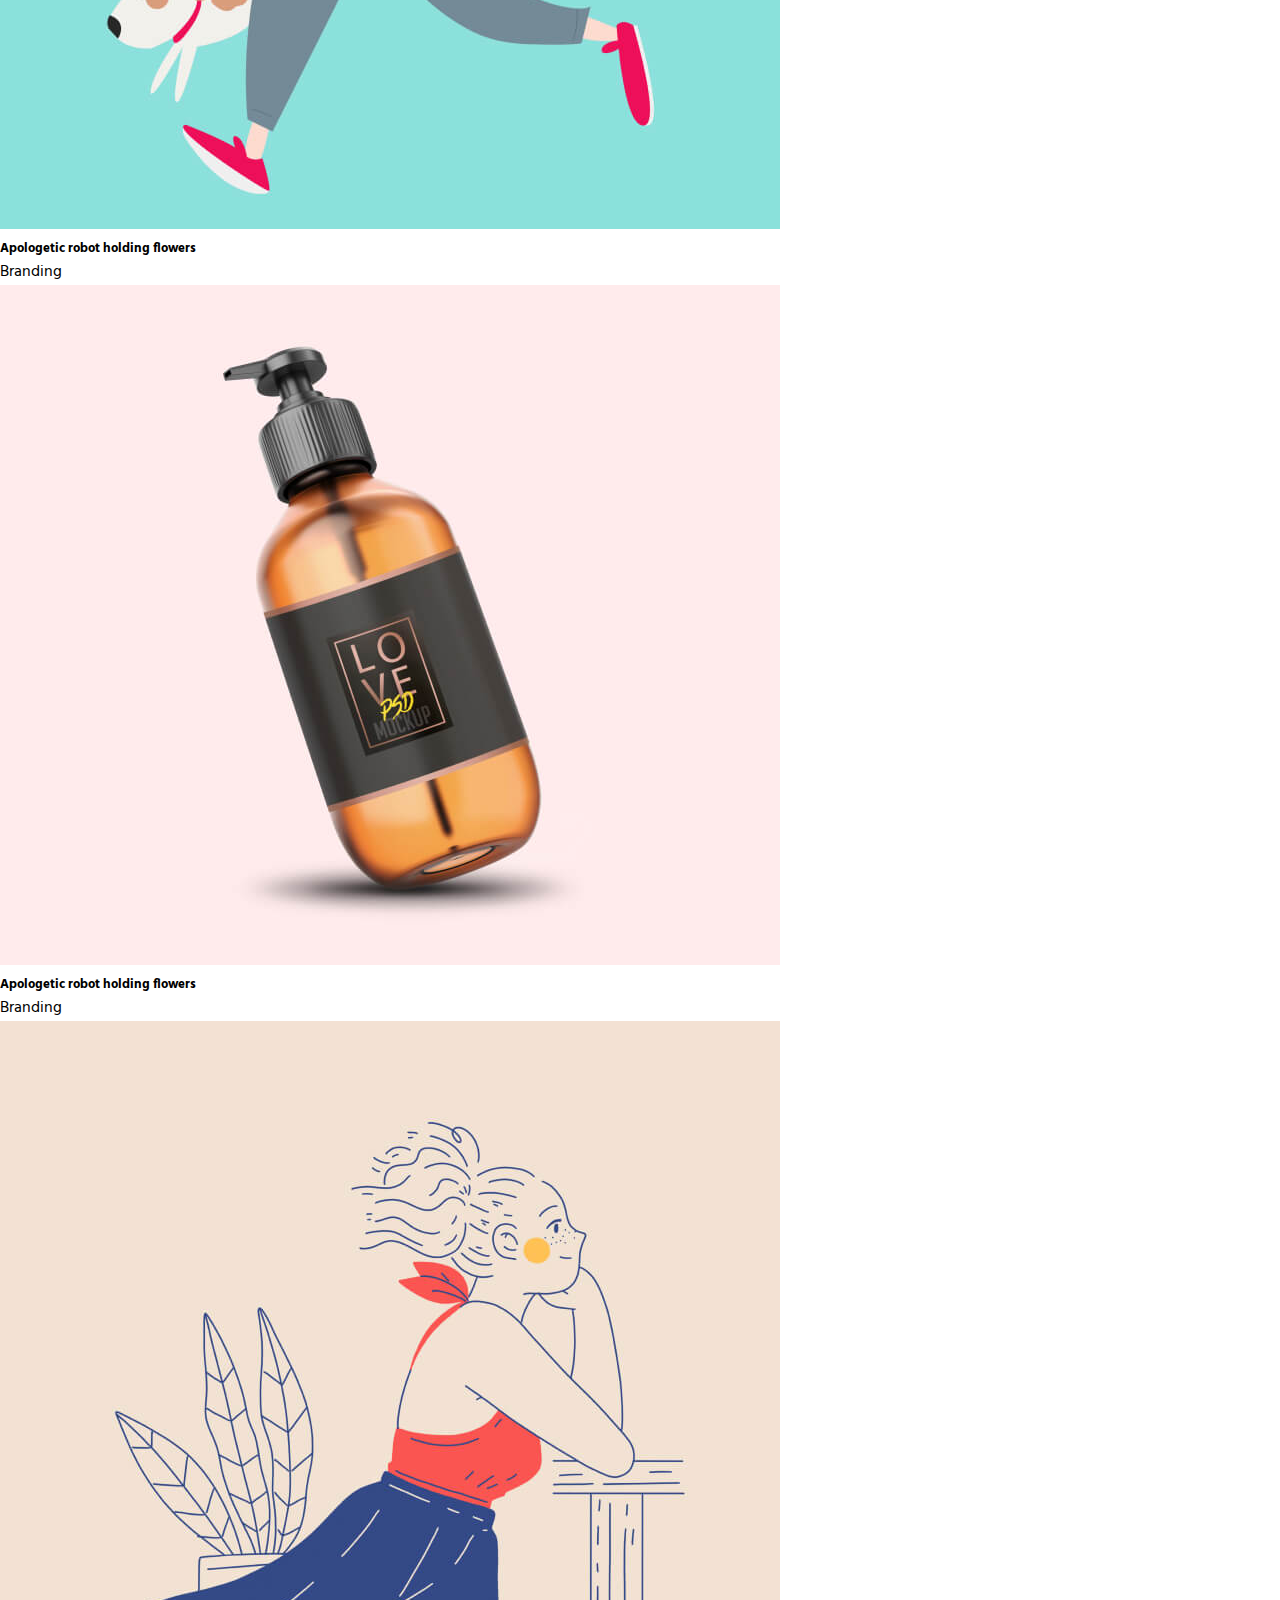
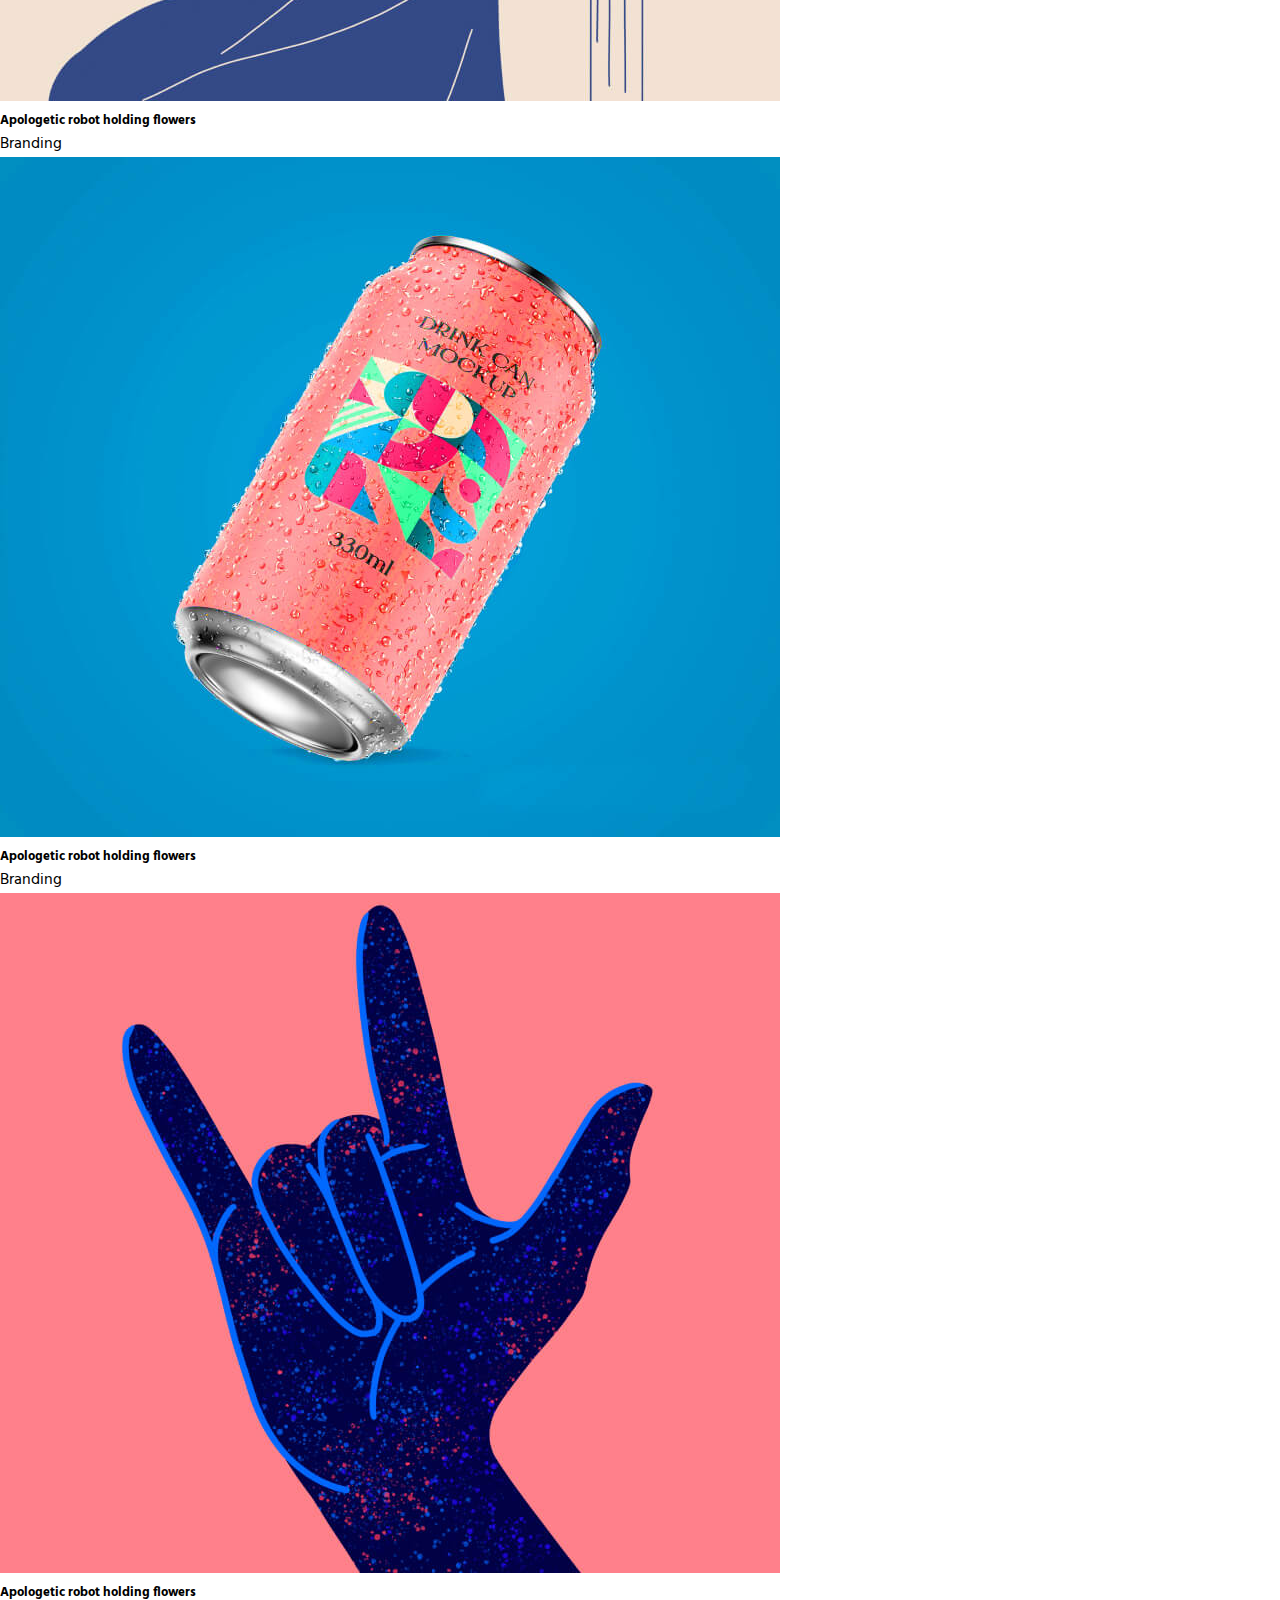
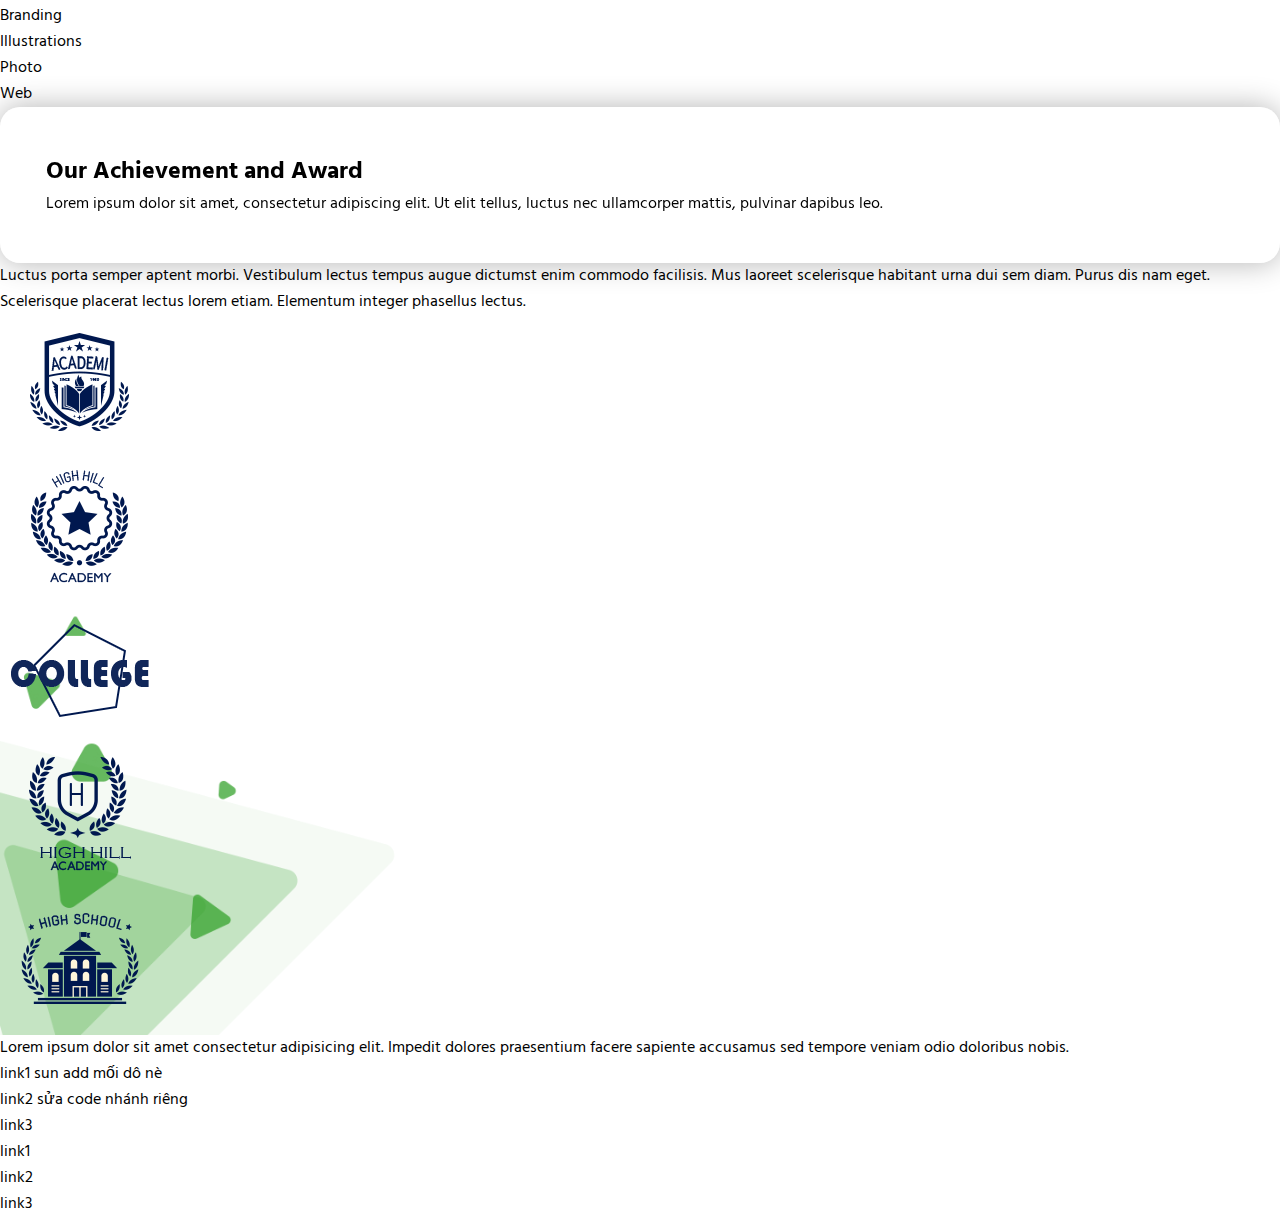
==== commit b3280ef1: "Merge pull request #1 from khloe1425/nguyen" ====
--- a/index.html
+++ b/index.html
@@ -1,127 +1,107 @@
 <!DOCTYPE html>
 <html lang="en">
-  <head>
+
+<head>
     <meta charset="UTF-8" />
     <meta name="viewport" content="width=device-width, initial-scale=1.0" />
     <title>Document</title>
 
     <!-- BS4 CSS -->
-    <link
-      rel="stylesheet"
-      href="https://cdn.jsdelivr.net/npm/bootstrap@4.6.2/dist/css/bootstrap.min.css"
-      integrity="sha384-xOolHFLEh07PJGoPkLv1IbcEPTNtaed2xpHsD9ESMhqIYd0nLMwNLD69Npy4HI+N"
-      crossorigin="anonymous"
-    />
+    <link rel="stylesheet" href="https://cdn.jsdelivr.net/npm/bootstrap@4.6.2/dist/css/bootstrap.min.css"
+        integrity="sha384-xOolHFLEh07PJGoPkLv1IbcEPTNtaed2xpHsD9ESMhqIYd0nLMwNLD69Npy4HI+N" crossorigin="anonymous" />
 
     <!-- FONT AWESOME -->
-    <link
-      rel="stylesheet"
-      href="https://cdnjs.cloudflare.com/ajax/libs/font-awesome/6.5.1/css/all.min.css"
-      integrity="sha512-DTOQO9RWCH3ppGqcWaEA1BIZOC6xxalwEsw9c2QQeAIftl+Vegovlnee1c9QX4TctnWMn13TZye+giMm8e2LwA=="
-      crossorigin="anonymous"
-      referrerpolicy="no-referrer"
-    />
+    <link rel="stylesheet" href="https://cdnjs.cloudflare.com/ajax/libs/font-awesome/6.5.1/css/all.min.css"
+        integrity="sha512-DTOQO9RWCH3ppGqcWaEA1BIZOC6xxalwEsw9c2QQeAIftl+Vegovlnee1c9QX4TctnWMn13TZye+giMm8e2LwA=="
+        crossorigin="anonymous" referrerpolicy="no-referrer" />
 
     <!-- FONT GOOGLE -->
     <link rel="preconnect" href="https://fonts.googleapis.com" />
     <link rel="preconnect" href="https://fonts.gstatic.com" crossorigin />
-    <link
-      href="https://fonts.googleapis.com/css2?family=Hind:wght@300;400;700&display=swap"
-      rel="stylesheet"
-    />
+    <link href="https://fonts.googleapis.com/css2?family=Hind:wght@300;400;700&display=swap" rel="stylesheet" />
     <!-- MAIN CSS -->
     <link rel="stylesheet" href="./css/style.css" />
-  </head>
-
-  <body>
+</head>
+
+<body>
     <header>
-      <!-- <p class="container bg-success" >container</p>
+        <!-- <p class="container bg-success" >container</p>
         <p class="container-fluid bg-success">container-fluid</p> -->
 
-      <nav class="container-xl navbar navbar-expand-lg">
-        <a class="navbar-brand" href="#">
-          <i class="fa-solid fa-dice-d20"></i>
-          <span>CyberPortfolio</span>
-        </a>
-        <button
-          class="navbar-toggler"
-          type="button"
-          data-toggle="collapse"
-          data-target="#navbarSupportedContent"
-          aria-controls="navbarSupportedContent"
-          aria-expanded="false"
-          aria-label="Toggle navigation"
-        >
-          <!-- <span class="navbar-toggler-icon"></span> -->
-          <i class="fa-solid fa-bars"></i>
-        </button>
-
-        <div class="collapse navbar-collapse" id="navbarSupportedContent">
-          <ul class="navbar-nav ml-auto">
-            <li class="nav-item active">
-              <a class="nav-link" href="#">Home</a>
-            </li>
-            <li class="nav-item">
-              <a class="nav-link" href="#">About</a>
-            </li>
-            <li class="nav-item">
-              <a class="nav-link" href="#">About</a>
-            </li>
-            <li class="nav-item">
-              <a class="nav-link" href="#">Service</a>
-            </li>
-            <li class="nav-item">
-              <a class="nav-link" href="#">Contact</a>
-            </li>
-          </ul>
-        </div>
-      </nav>
+        <nav class="container-xl navbar navbar-expand-lg">
+            <a class="navbar-brand" href="#">
+                <i class="fa-solid fa-dice-d20"></i>
+                <span>CyberPortfolio</span>
+            </a>
+            <button class="navbar-toggler" type="button" data-toggle="collapse" data-target="#navbarSupportedContent"
+                aria-controls="navbarSupportedContent" aria-expanded="false" aria-label="Toggle navigation">
+                <!-- <span class="navbar-toggler-icon"></span> -->
+                <i class="fa-solid fa-bars"></i>
+            </button>
+
+            <div class="collapse navbar-collapse" id="navbarSupportedContent">
+                <ul class="navbar-nav ml-auto">
+                    <li class="nav-item active">
+                        <a class="nav-link" href="#">Home</a>
+                    </li>
+                    <li class="nav-item">
+                        <a class="nav-link" href="#">About</a>
+                    </li>
+                    <li class="nav-item">
+                        <a class="nav-link" href="#">Service</a>
+                    </li>
+                    <li class="nav-item">
+                        <a class="nav-link" href="#">Contact</a>
+                    </li>
+                </ul>
+            </div>
+        </nav>
     </header>
     <section class="portCarousel">
-      <!-- data-ride="carousel" : autoplay (mặc định 5000ms chuyển slide) -->
-      <div id="carouselPort" class="carousel slide">
-        <ol class="carousel-indicators">
-          <!-- hightlight nội dung cần sửa => ctrl + D: chọn các nội dung giống ở nhiều vị trí -->
-          <li data-target="#carouselPort" data-slide-to="0" class="active"></li>
-          <li data-target="#carouselPort" data-slide-to="1"></li>
-          <li data-target="#carouselPort" data-slide-to="2"></li>
-          <!-- tạo thêm slide -->
-          <!-- <li data-target="#carouselPort" data-slide-to="3"></li> -->
-        </ol>
-        <div class="carousel-inner">
-          <!-- carousel-item từng mục slide trên carousel -->
-          <div class="carousel-item active">
-            <img src="./img/finland.jpg" class="d-block w-100" alt="..." />
-            <div class="carousel-caption">
-              <img src="./img/01-3.jpg" alt="" />
-              <h5>First slide label</h5>
-              <p>
-                Some representative placeholder content for the first slide.
-              </p>
-            </div>
-          </div>
-          <div class="carousel-item">
-            <img src="./img/mountains.jpg" class="d-block w-100" alt="..." />
-            <div class="carousel-caption">
-              <img src="./img/02-3.jpg" alt="" />
-              <h5>Second slide label</h5>
-              <p>
-                Some representative placeholder content for the second slide.
-              </p>
-            </div>
-          </div>
-          <div class="carousel-item">
-            <img src="./img/mountains-1.jpg" class="d-block w-100" alt="..." />
-            <div class="carousel-caption">
-              <img src="./img/03-3.jpg" alt="" />
-              <h5>Third slide label</h5>
-              <p>
-                Some representative placeholder content for the third slide.
-              </p>
-            </div>
-          </div>
-          <!-- tạo thêm side -->
-          <!-- <div class="carousel-item">
+        <!-- data-ride="carousel" : autoplay (mặc định 5000ms chuyển slide) -->
+        <div id="carouselPort" class="carousel slide">
+            <ol class="carousel-indicators">
+                <!-- hightlight nội dung cần sửa => ctrl + D: chọn các nội dung giống ở nhiều vị trí -->
+                <li data-target="#carouselPort" data-slide-to="0" class="active"></li>
+                <li data-target="#carouselPort" data-slide-to="1"></li>
+                <li data-target="#carouselPort" data-slide-to="2"></li>
+                <!-- tạo thêm slide -->
+                <!-- <li data-target="#carouselPort" data-slide-to="3"></li> -->
+            </ol>
+            <div class="carousel-inner">
+                <!-- carousel-item từng mục slide trên carousel -->
+                <div class="carousel-item active">
+                    <img src="./img/finland.jpg" class="d-block w-100" alt="..." />
+                    <div class="carousel-caption">
+                        <img src="./img/01-3.jpg" alt="" />
+                        <h5>First slide label</h5>
+                        <p>
+                            Some representative placeholder content for the first slide.
+                        </p>
+                    </div>
+                </div>
+                <div class="carousel-item">
+                    <img src="./img/mountains.jpg" class="d-block w-100" alt="..." />
+                    <div class="carousel-caption">
+                        <img src="./img/02-3.jpg" alt="" />
+                        <h5>Second slide label</h5>
+                        <p>
+                            Some representative placeholder content for the second slide.
+                        </p>
+                    </div>
+                </div>
+                <div class="carousel-item">
+                    <img src="./img/mountains-1.jpg" class="d-block w-100" alt="..." />
+                    <div class="carousel-caption">
+                        <img src="./img/03-3.jpg" alt="" />
+                        <h5>Third slide label</h5>
+                        <p>
+                            Some representative placeholder content for the third slide.
+                        </p>
+                    </div>
+                </div>
+                <!-- tạo thêm side -->
+                <!-- <div class="carousel-item">
                     <img src="./img/mountains-1.jpg" class="d-block w-100" alt="...">
                     <div class="carousel-caption d-none d-md-block">
                         <img src="./img/03-3.jpg" alt="">
@@ -129,8 +109,8 @@
                         <p>Some representative placeholder content for the third slide.</p>
                     </div>
                 </div> -->
-        </div>
-        <!-- <button class="carousel-control-prev" type="button" data-target="#carouselPort" data-slide="prev">
+            </div>
+            <!-- <button class="carousel-control-prev" type="button" data-target="#carouselPort" data-slide="prev">
                 <span class="carousel-control-prev-icon" aria-hidden="true"></span>
                 <span class="sr-only">Previous</span>
             </button>
@@ -138,293 +118,223 @@
                 <span class="carousel-control-next-icon" aria-hidden="true"></span>
                 <span class="sr-only">Next</span>
             </button> -->
-      </div>
+        </div>
     </section>
     <section class="projects py-5">
-      <div class="container">
-        <div class="projects__title text-center">
-          <h2>I Love What I Do</h2>
-          <p>
-            Vestibulum ante ipsum primis in faucibus orci luctus et ultrices
-            posuere cubilia Curae; Nulla mollis dapibus nunc, ut rhoncus turpis
-            sodales quis. Integer sit amet mattis quam.Vestibulum ante ipsum
-            primis in faucibus orci luctus et ultrices posuere cubilia Curae;
-            Nulla mollis dapibus nunc
-          </p>
+        <div class="container">
+            <div class="projects__title text-center">
+                <h2>I Love What I Do</h2>
+                <p>
+                    Vestibulum ante ipsum primis in faucibus orci luctus et ultrices
+                    posuere cubilia Curae; Nulla mollis dapibus nunc, ut rhoncus turpis
+                    sodales quis. Integer sit amet mattis quam.Vestibulum ante ipsum
+                    primis in faucibus orci luctus et ultrices posuere cubilia Curae;
+                    Nulla mollis dapibus nunc
+                </p>
+            </div>
+            <div class="projects__content">
+                <!-- navs -->
+                <ul class="nav nav-pills mb-3" id="pills-tab" role="tablist">
+                    <li class="nav-item" role="presentation">
+                        <button class="nav-link active" id="pills-home-tab" data-toggle="pill" data-target="#all"
+                            type="button" role="tab" aria-controls="pills-home" aria-selected="true">
+                            All Projects
+                        </button>
+                    </li>
+                    <li class="nav-item" role="presentation">
+                        <button class="nav-link" id="pills-profile-tab" data-toggle="pill" data-target="#illu"
+                            type="button" role="tab" aria-controls="pills-profile" aria-selected="false">
+                            Illustrations
+                        </button>
+                    </li>
+                    <li class="nav-item" role="presentation">
+                        <button class="nav-link" id="pills-contact-tab" data-toggle="pill" data-target="#photo"
+                            type="button" role="tab" aria-controls="pills-contact" aria-selected="false">
+                            Photo
+                        </button>
+                    </li>
+                    <li class="nav-item" role="presentation">
+                        <button class="nav-link" id="pills-contact-tab" data-toggle="pill" data-target="#web"
+                            type="button" role="tab" aria-controls="pills-contact" aria-selected="false">
+                            Website
+                        </button>
+                    </li>
+                </ul>
+                <div class="tab-content" id="pills-tabContent">
+                    <div class="tab-pane fade show active" id="all" role="tabpanel" aria-labelledby="pills-home-tab">
+                        <!-- grid system: row => col-chỉ số => chỉ số: 12/ số lượng cột(width đều), 12-chỉ số cột nhỏ (width không đều)  -->
+                        <div class="row projects__row">
+                            <!-- 12/3 => 4 (col-4) => 100%/3 = 33,33% -->
+                            <!-- column 1 -->
+                            <!-- class màn hình BS min-width (mobile first): màn hình nhỏ sẽ quy định các màn hình lớn hơn 
+                            Rút gọn class col, các col có màn hình liền kề và có chung chỉ số, giữ nhỏ bỏ lớn-->
+                            <div class="col-12 col-sm-6 col-lg-4">
+                                <div class="card">
+                                    <img src="./img/g1.jpg" class="card-img-top" alt="..." />
+                                    <div class="card-body">
+                                        <h5 class="card-title">
+                                            Apologetic robot holding flowers
+                                        </h5>
+                                        <p class="card-text">Branding</p>
+                                    </div>
+                                </div>
+                            </div>
+                            <!-- column 2 -->
+                            <div class="col-12 col-sm-6 col-md-6 col-lg-4 col-xl-4">
+                                <div class="card">
+                                    <img src="./img/g2.jpg" class="card-img-top" alt="..." />
+                                    <div class="card-body">
+                                        <h5 class="card-title">
+                                            Apologetic robot holding flowers
+                                        </h5>
+                                        <p class="card-text">Branding</p>
+                                    </div>
+                                </div>
+                            </div>
+                            <!-- column 3 -->
+                            <div class="col-12 col-sm-6 col-md-6 col-lg-4 col-xl-4">
+                                <div class="card">
+                                    <img src="./img/g3.jpg" class="card-img-top" alt="..." />
+                                    <div class="card-body">
+                                        <h5 class="card-title">
+                                            Apologetic robot holding flowers
+                                        </h5>
+                                        <p class="card-text">Branding</p>
+                                    </div>
+                                </div>
+                            </div>
+
+                            <!-- hàng 2 -->
+                            <div class="col-12 col-sm-6 col-md-6 col-lg-4 col-xl-4">
+                                <div class="card">
+                                    <img src="./img/g4.jpg" class="card-img-top" alt="..." />
+                                    <div class="card-body">
+                                        <h5 class="card-title">
+                                            Apologetic robot holding flowers
+                                        </h5>
+                                        <p class="card-text">Branding</p>
+                                    </div>
+                                </div>
+                            </div>
+                            <div class="col-12 col-sm-6 col-md-6 col-lg-4 col-xl-4">
+                                <div class="card">
+                                    <img src="./img/g5.jpg" class="card-img-top" alt="..." />
+                                    <div class="card-body">
+                                        <h5 class="card-title">
+                                            Apologetic robot holding flowers
+                                        </h5>
+                                        <p class="card-text">Branding</p>
+                                    </div>
+                                </div>
+                            </div>
+                            <div class="col-12 col-sm-6 col-md-6 col-lg-4 col-xl-4">
+                                <div class="card">
+                                    <img src="./img/g6.jpg" class="card-img-top" alt="..." />
+                                    <div class="card-body">
+                                        <h5 class="card-title">
+                                            Apologetic robot holding flowers
+                                        </h5>
+                                        <p class="card-text">Branding</p>
+                                    </div>
+                                </div>
+                            </div>
+                        </div>
+                    </div>
+
+                    <div class="tab-pane fade" id="illu" role="tabpanel" aria-labelledby="pills-profile-tab">
+                        Illustrations
+                    </div>
+                    <div class="tab-pane fade" id="photo" role="tabpanel" aria-labelledby="pills-contact-tab">
+                        Photo
+                    </div>
+
+                    <div class="tab-pane fade" id="web" role="tabpanel" aria-labelledby="pills-contact-tab">
+                        Web
+                    </div>
+                </div>
+            </div>
         </div>
-        <div class="projects__content">
-          <!-- navs -->
-          <ul class="nav nav-pills mb-3" id="pills-tab" role="tablist">
-            <li class="nav-item" role="presentation">
-              <button
-                class="nav-link active"
-                id="pills-home-tab"
-                data-toggle="pill"
-                data-target="#all"
-                type="button"
-                role="tab"
-                aria-controls="pills-home"
-                aria-selected="true"
-              >
-                All Projects
-              </button>
-            </li>
-            <li class="nav-item" role="presentation">
-              <button
-                class="nav-link"
-                id="pills-profile-tab"
-                data-toggle="pill"
-                data-target="#illu"
-                type="button"
-                role="tab"
-                aria-controls="pills-profile"
-                aria-selected="false"
-              >
-                Illustrations
-              </button>
-            </li>
-            <li class="nav-item" role="presentation">
-              <button
-                class="nav-link"
-                id="pills-contact-tab"
-                data-toggle="pill"
-                data-target="#photo"
-                type="button"
-                role="tab"
-                aria-controls="pills-contact"
-                aria-selected="false"
-              >
-                Photo
-              </button>
-            </li>
-            <li class="nav-item" role="presentation">
-              <button
-                class="nav-link"
-                id="pills-contact-tab"
-                data-toggle="pill"
-                data-target="#photo"
-                type="button"
-                role="tab"
-                aria-controls="pills-contact"
-                aria-selected="false"
-              >
-                Photo
-              </button>
-            </li>
-            <li class="nav-item" role="presentation">
-              <button
-                class="nav-link"
-                id="pills-contact-tab"
-                data-toggle="pill"
-                data-target="#web"
-                type="button"
-                role="tab"
-                aria-controls="pills-contact"
-                aria-selected="false"
-              >
-                Website
-              </button>
-            </li>
-          </ul>
-          <div class="tab-content" id="pills-tabContent">
-            <div
-              class="tab-pane fade show active"
-              id="all"
-              role="tabpanel"
-              aria-labelledby="pills-home-tab"
-            >
-              <!-- grid system: row => col-chỉ số => chỉ số: 12/ số lượng cột(width đều), 12-chỉ số cột nhỏ (width không đều)  -->
-              <div class="row projects__row">
-                <!-- 12/3 => 4 (col-4) => 100%/3 = 33,33% -->
-                <!-- column 1 -->
-                <!-- class màn hình BS min-width (mobile first): màn hình nhỏ sẽ quy định các màn hình lớn hơn 
-                            Rút gọn class col, các col có màn hình liền kề và có chung chỉ số, giữ nhỏ bỏ lớn-->
-                <div class="col-12 col-sm-6 col-lg-4">
-                  <div class="card">
-                    <img src="./img/g1.jpg" class="card-img-top" alt="..." />
-                    <div class="card-body">
-                      <h5 class="card-title">
-                        Apologetic robot holding flowers
-                      </h5>
-                      <p class="card-text">Branding</p>
-                    </div>
-                  </div>
-                </div>
-                <!-- column 2 -->
-                <div class="col-12 col-sm-6 col-md-6 col-lg-4 col-xl-4">
-                  <div class="card">
-                    <img src="./img/g2.jpg" class="card-img-top" alt="..." />
-                    <div class="card-body">
-                      <h5 class="card-title">
-                        Apologetic robot holding flowers
-                      </h5>
-                      <p class="card-text">Branding</p>
-                    </div>
-                  </div>
-                </div>
-                <!-- column 3 -->
-                <div class="col-12 col-sm-6 col-md-6 col-lg-4 col-xl-4">
-                  <div class="card">
-                    <img src="./img/g3.jpg" class="card-img-top" alt="..." />
-                    <div class="card-body">
-                      <h5 class="card-title">
-                        Apologetic robot holding flowers
-                      </h5>
-                      <p class="card-text">Branding</p>
-                    </div>
-                  </div>
-                </div>
-
-                <!-- hàng 2 -->
-                <div class="col-12 col-sm-6 col-md-6 col-lg-4 col-xl-4">
-                  <div class="card">
-                    <img src="./img/g4.jpg" class="card-img-top" alt="..." />
-                    <div class="card-body">
-                      <h5 class="card-title">
-                        Apologetic robot holding flowers
-                      </h5>
-                      <p class="card-text">Branding</p>
-                    </div>
-                  </div>
-                </div>
-                <div class="col-12 col-sm-6 col-md-6 col-lg-4 col-xl-4">
-                  <div class="card">
-                    <img src="./img/g5.jpg" class="card-img-top" alt="..." />
-                    <div class="card-body">
-                      <h5 class="card-title">
-                        Apologetic robot holding flowers
-                      </h5>
-                      <p class="card-text">Branding</p>
-                    </div>
-                  </div>
-                </div>
-                <div class="col-12 col-sm-6 col-md-6 col-lg-4 col-xl-4">
-                  <div class="card">
-                    <img src="./img/g6.jpg" class="card-img-top" alt="..." />
-                    <div class="card-body">
-                      <h5 class="card-title">
-                        Apologetic robot holding flowers
-                      </h5>
-                      <p class="card-text">Branding</p>
-                    </div>
-                  </div>
-                </div>
-              </div>
-            </div>
-
-            <div
-              class="tab-pane fade"
-              id="illu"
-              role="tabpanel"
-              aria-labelledby="pills-profile-tab"
-            >
-              Illustrations
-            </div>
-            <div
-              class="tab-pane fade"
-              id="photo"
-              role="tabpanel"
-              aria-labelledby="pills-contact-tab"
-            >
-              Photo
-            </div>
-
-            <div
-              class="tab-pane fade"
-              id="web"
-              role="tabpanel"
-              aria-labelledby="pills-contact-tab"
-            >
-              Web
-            </div>
-          </div>
+    </section>
+
+    <section class="services"></section>
+
+    <section class="award py-5">
+        <div class="container-xl">
+            <!-- hàng lớn -->
+            <div class="row">
+                <!-- tổng chỉ số = 12 => width=100% -->
+                <!-- col-12 col-sm-12 col-md-6 col-lg-5 col-xl-5 -->
+                <div class="col-12 col-md-6 col-lg-5">
+                    <div class="award__left">
+                        <h2>Our Achievement and Award</h2>
+                        <p>
+                            Lorem ipsum dolor sit amet, consectetur adipiscing elit. Ut elit
+                            tellus, luctus nec ullamcorper mattis, pulvinar dapibus leo.
+                        </p>
+                    </div>
+                </div>
+                <!-- col-12 col-sm-12 col-md-6 col-lg-7 col-xl-7 -->
+                <div class="col-12 col-md-6 col-lg-7">
+                    <div class="award__right">
+                        <p>
+                            Luctus porta semper aptent morbi. Vestibulum lectus tempus augue
+                            dictumst enim commodo facilisis. Mus laoreet scelerisque
+                            habitant urna dui sem diam. Purus dis nam eget. Scelerisque
+                            placerat lectus lorem etiam. Elementum integer phasellus lectus.
+                        </p>
+                        <!-- hàng nhỏ -->
+                        <!-- row-cols-5 row-cols-sm-5 row-cols-md-3 row-cols-lg-5 row-cols-xl-5 -->
+                        <div class="row row-cols-5 row-cols-md-3 row-cols-lg-5">
+                            <!-- col: tự chia (số lượng cột không chia hết cho 12) -->
+                            <div class="col">
+                                <img class="img-fluid" src="./img/award-1.png" alt="" />
+                            </div>
+                            <div class="col">
+                                <img class="img-fluid" src="./img/award-2.png" alt="" />
+                            </div>
+                            <div class="col">
+                                <img class="img-fluid" src="./img/award-3.png" alt="" />
+                            </div>
+                            <div class="col">
+                                <img class="img-fluid" src="./img/award-4.png" alt="" />
+                            </div>
+                            <div class="col">
+                                <img class="img-fluid" src="./img/award-5.png" alt="" />
+                            </div>
+                        </div>
+                    </div>
+                </div>
+            </div>
         </div>
-      </div>
     </section>
 
-    <section class="services"></section>
-
-    <section class="award py-5">
-      <div class="container-xl">
-        <!-- hàng lớn -->
-        <div class="row">
-          <!-- tổng chỉ số = 12 => width=100% -->
-          <!-- col-12 col-sm-12 col-md-6 col-lg-5 col-xl-5 -->
-          <div class="col-12 col-md-6 col-lg-5">
-            <div class="award__left">
-              <h2>Our Achievement and Award</h2>
-              <p>
-                Lorem ipsum dolor sit amet, consectetur adipiscing elit. Ut elit
-                tellus, luctus nec ullamcorper mattis, pulvinar dapibus leo.
-              </p>
-            </div>
-          </div>
-          <!-- col-12 col-sm-12 col-md-6 col-lg-7 col-xl-7 -->
-          <div class="col-12 col-md-6 col-lg-7">
-            <div class="award__right">
-              <p>
-                Luctus porta semper aptent morbi. Vestibulum lectus tempus augue
-                dictumst enim commodo facilisis. Mus laoreet scelerisque
-                habitant urna dui sem diam. Purus dis nam eget. Scelerisque
-                placerat lectus lorem etiam. Elementum integer phasellus lectus.
-              </p>
-              <!-- hàng nhỏ -->
-              <!-- row-cols-5 row-cols-sm-5 row-cols-md-3 row-cols-lg-5 row-cols-xl-5 -->
-              <div class="row row-cols-5 row-cols-md-3 row-cols-lg-5">
-                <!-- col: tự chia (số lượng cột không chia hết cho 12) -->
-                <div class="col">
-                  <img class="img-fluid" src="./img/award-1.png" alt="" />
-                </div>
-                <div class="col">
-                  <img class="img-fluid" src="./img/award-2.png" alt="" />
-                </div>
-                <div class="col">
-                  <img class="img-fluid" src="./img/award-3.png" alt="" />
-                </div>
-                <div class="col">
-                  <img class="img-fluid" src="./img/award-4.png" alt="" />
-                </div>
-                <div class="col">
-                  <img class="img-fluid" src="./img/award-5.png" alt="" />
-                </div>
-              </div>
-            </div>
-          </div>
+    <footer>
+        <div class="container">
+            <div class="row">
+                <div class="col-6">
+                    <p>Lorem ipsum dolor sit amet consectetur adipisicing elit. Impedit dolores praesentium facere
+                        sapiente accusamus sed tempore veniam odio doloribus nobis.</p>
+                </div>
+                <div class="col-6">
+                    <ul>
+                        <li>link1 sun add mối dô nè</li>
+                        <li>link2 sửa code nhánh riêng</li>
+                        <li>link3</li>
+                        <li>link1</li>
+                        <li>link2</li>
+                        <li>link3</li>
+                    </ul>
+                </div>
+            </div>
         </div>
-      </div>
-    </section>
-
-    <footer>
-      <div class="container">
-        <div class="row">
-          <div class="col-6">
-            <p>
-              Lorem ipsum, dolor sit amet consectetur adipisicing elit. Fuga,
-              voluptatem?
-            </p>
-          </div>
-          <div class="col-6">
-            <ul>
-              <li>link1 sun add mối dô nè</li>
-              <li>link2</li>
-              <li>link3</li>
-              <li>link3</li>
-              <li>link3</li>
-            </ul>
-          </div>
-        </div>
-      </div>
     </footer>
 
-    <script
-      src="https://cdn.jsdelivr.net/npm/jquery@3.5.1/dist/jquery.slim.min.js"
-      integrity="sha384-DfXdz2htPH0lsSSs5nCTpuj/zy4C+OGpamoFVy38MVBnE+IbbVYUew+OrCXaRkfj"
-      crossorigin="anonymous"
-    ></script>
-    <script
-      src="https://cdn.jsdelivr.net/npm/bootstrap@4.6.2/dist/js/bootstrap.bundle.min.js"
-      integrity="sha384-Fy6S3B9q64WdZWQUiU+q4/2Lc9npb8tCaSX9FK7E8HnRr0Jz8D6OP9dO5Vg3Q9ct"
-      crossorigin="anonymous"
-    ></script>
-  </body>
-</html>
+    <script src="https://cdn.jsdelivr.net/npm/jquery@3.5.1/dist/jquery.slim.min.js"
+        integrity="sha384-DfXdz2htPH0lsSSs5nCTpuj/zy4C+OGpamoFVy38MVBnE+IbbVYUew+OrCXaRkfj"
+        crossorigin="anonymous"></script>
+    <script src="https://cdn.jsdelivr.net/npm/bootstrap@4.6.2/dist/js/bootstrap.bundle.min.js"
+        integrity="sha384-Fy6S3B9q64WdZWQUiU+q4/2Lc9npb8tCaSX9FK7E8HnRr0Jz8D6OP9dO5Vg3Q9ct"
+        crossorigin="anonymous"></script>
+</body>
+
+</html>